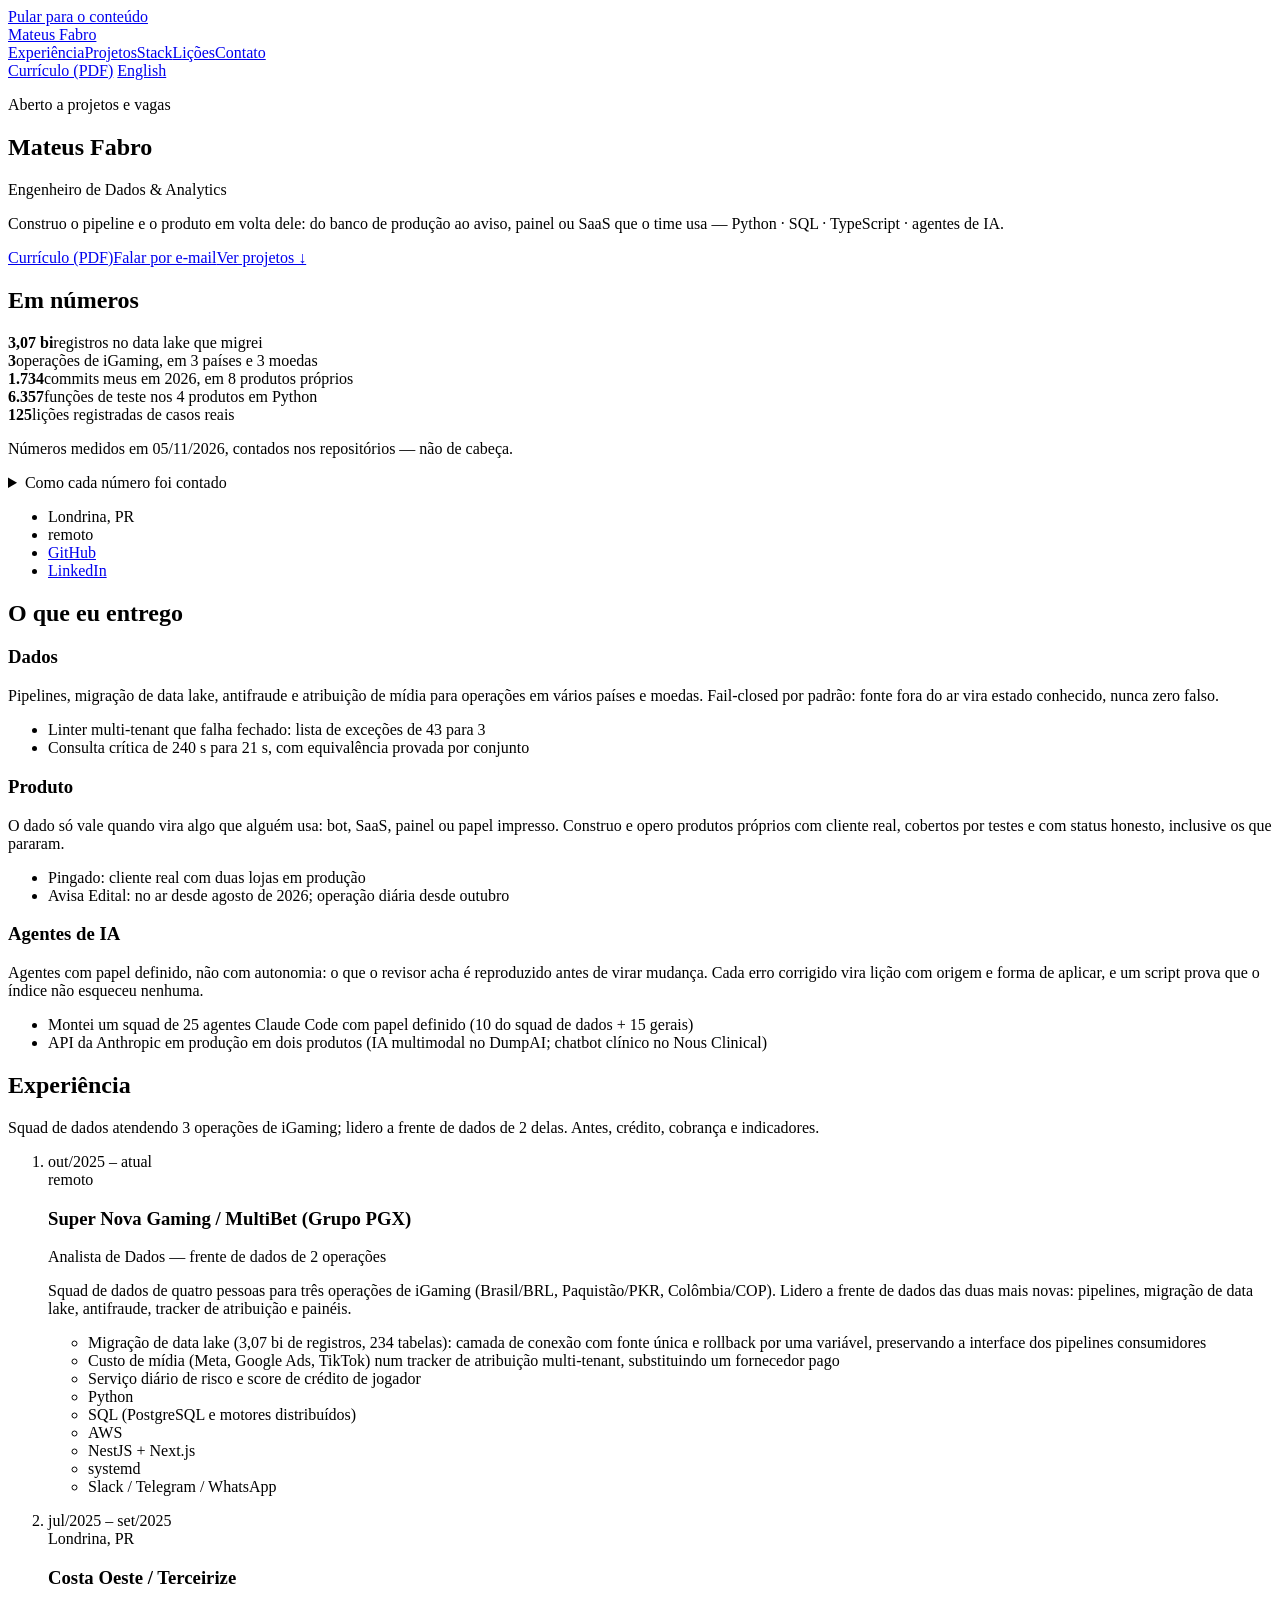
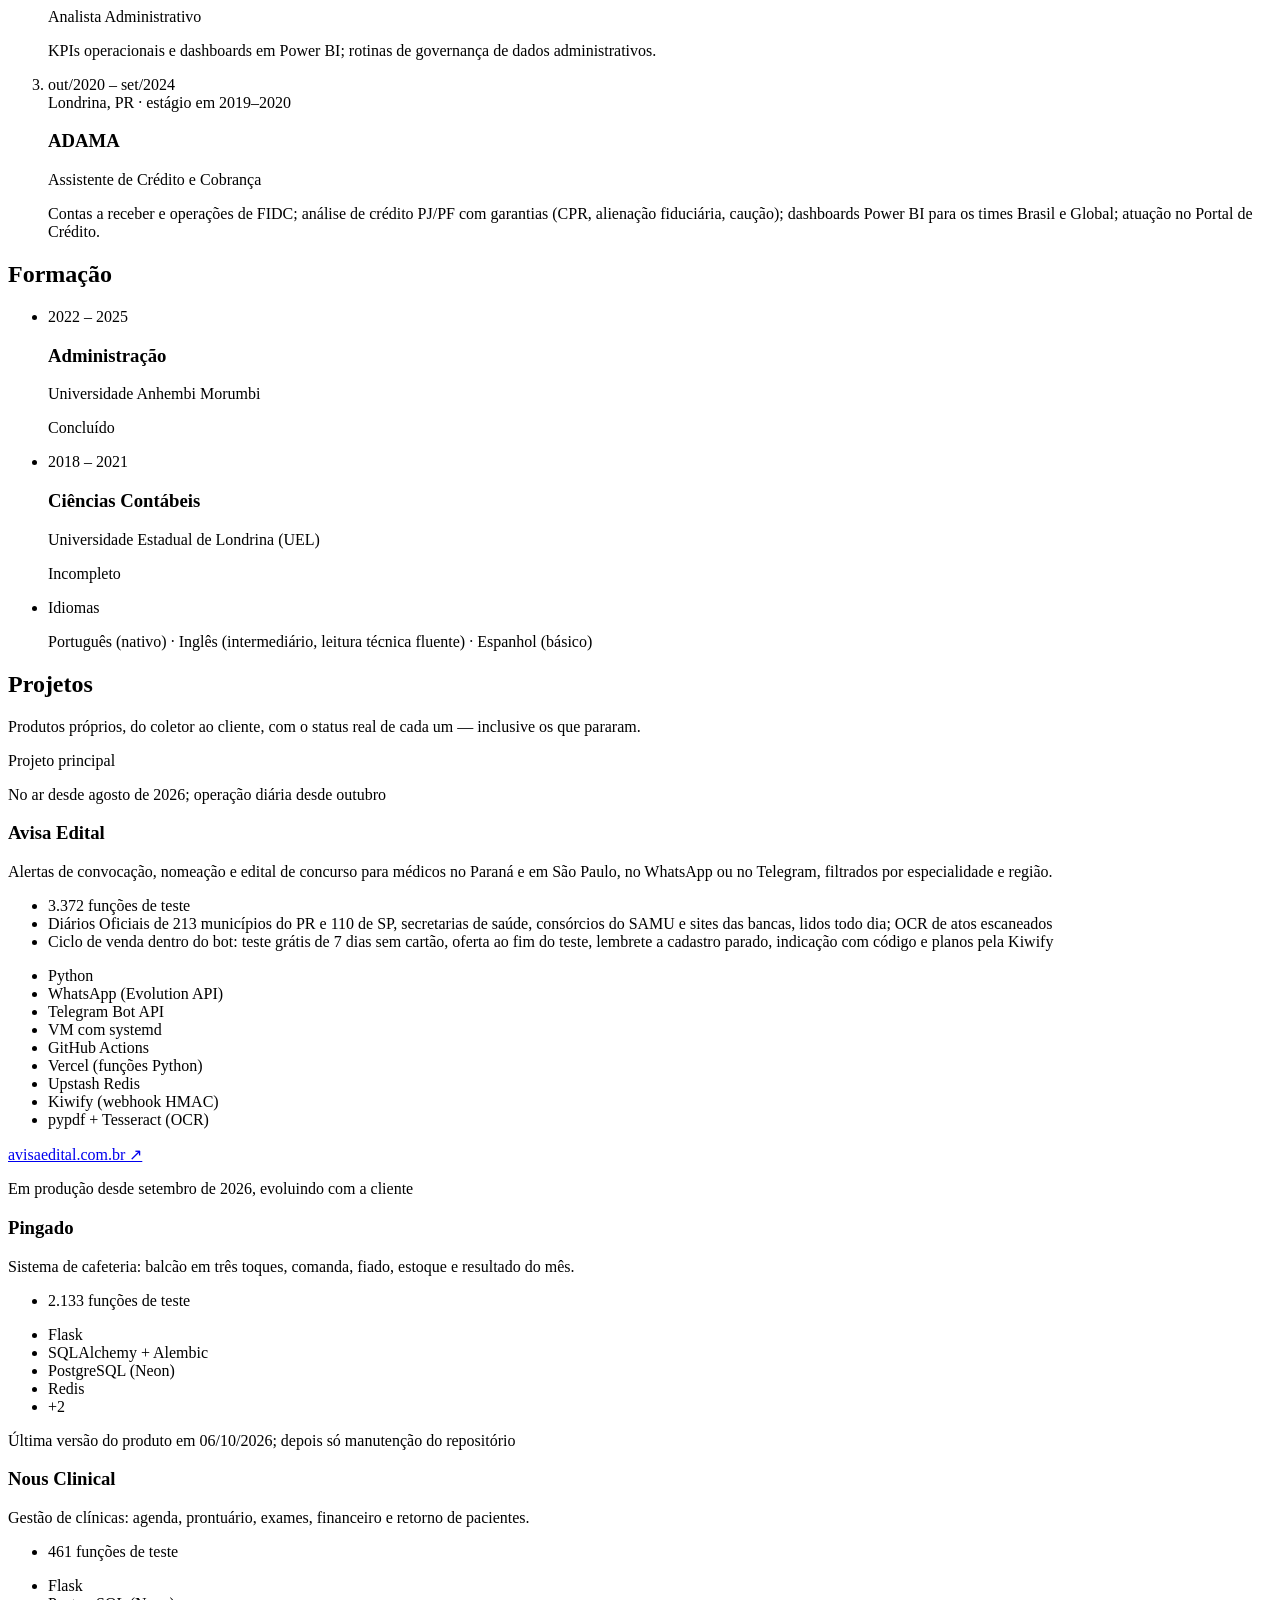
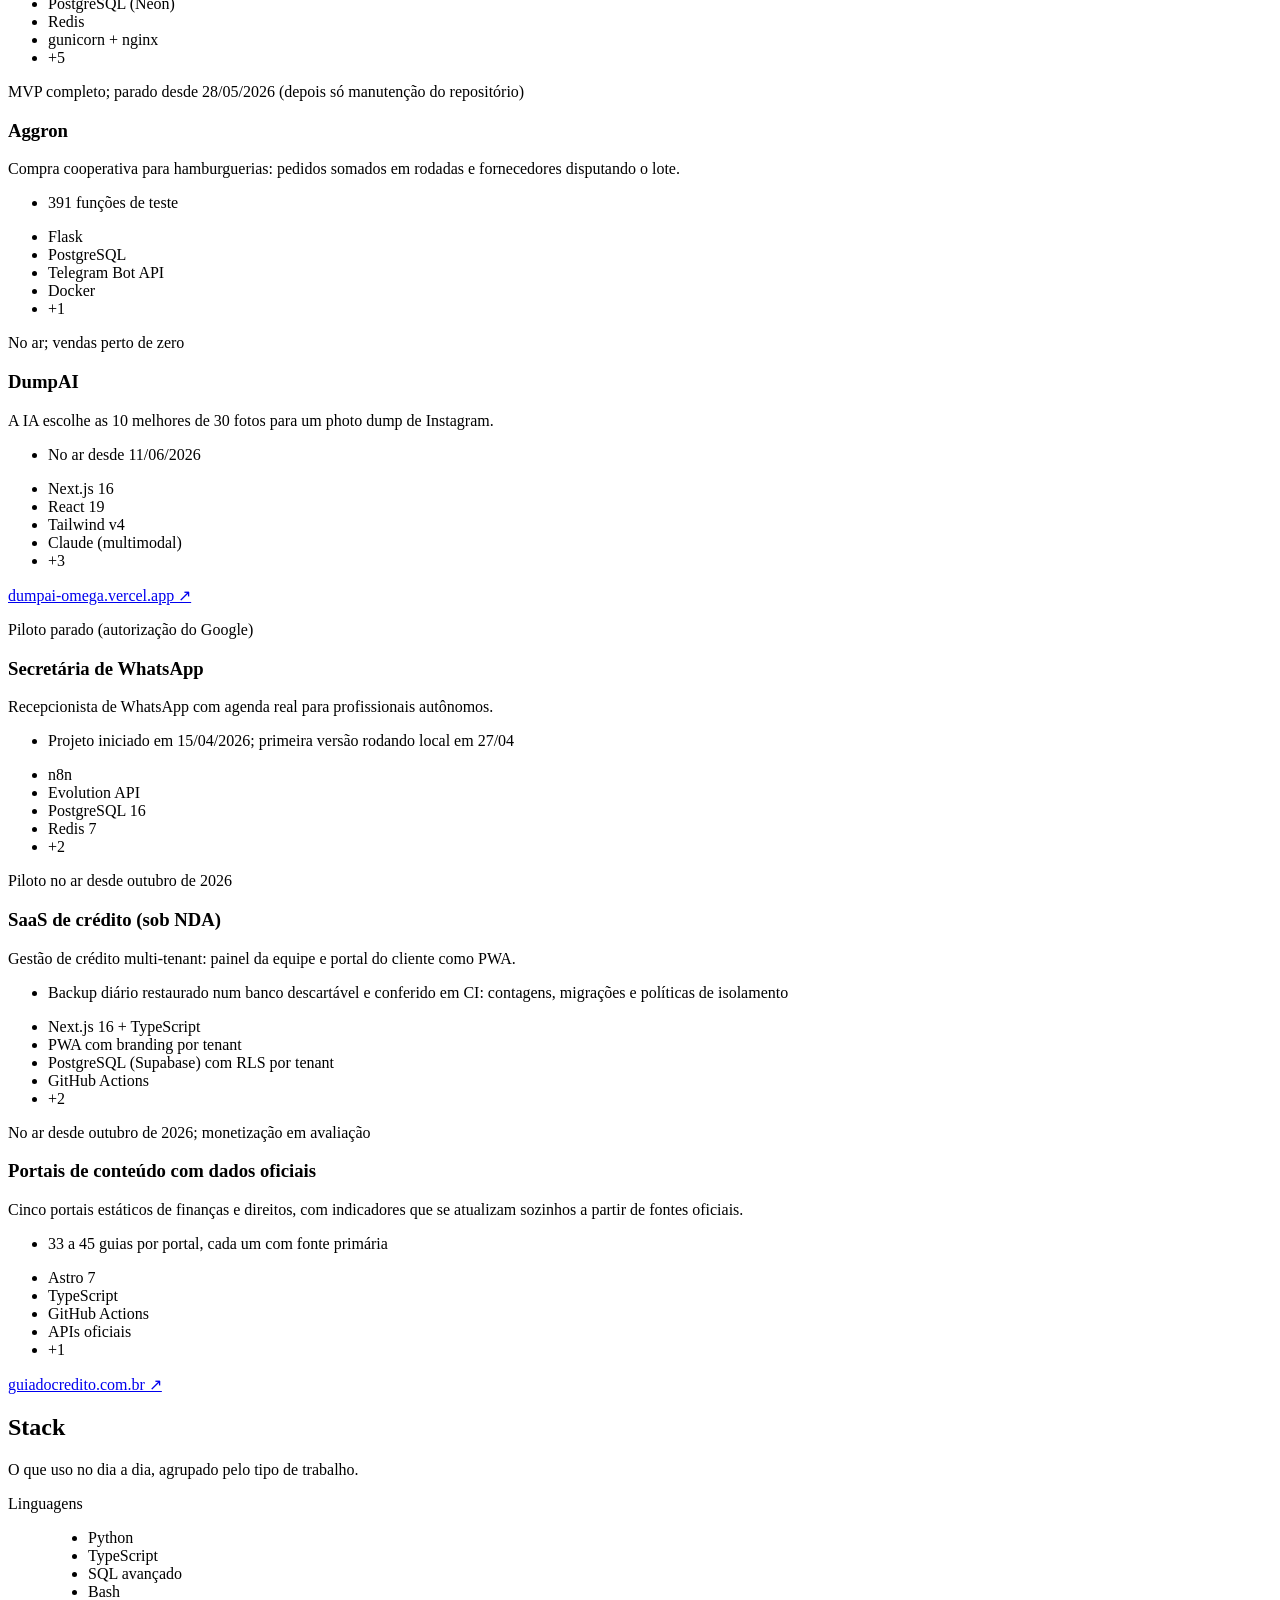
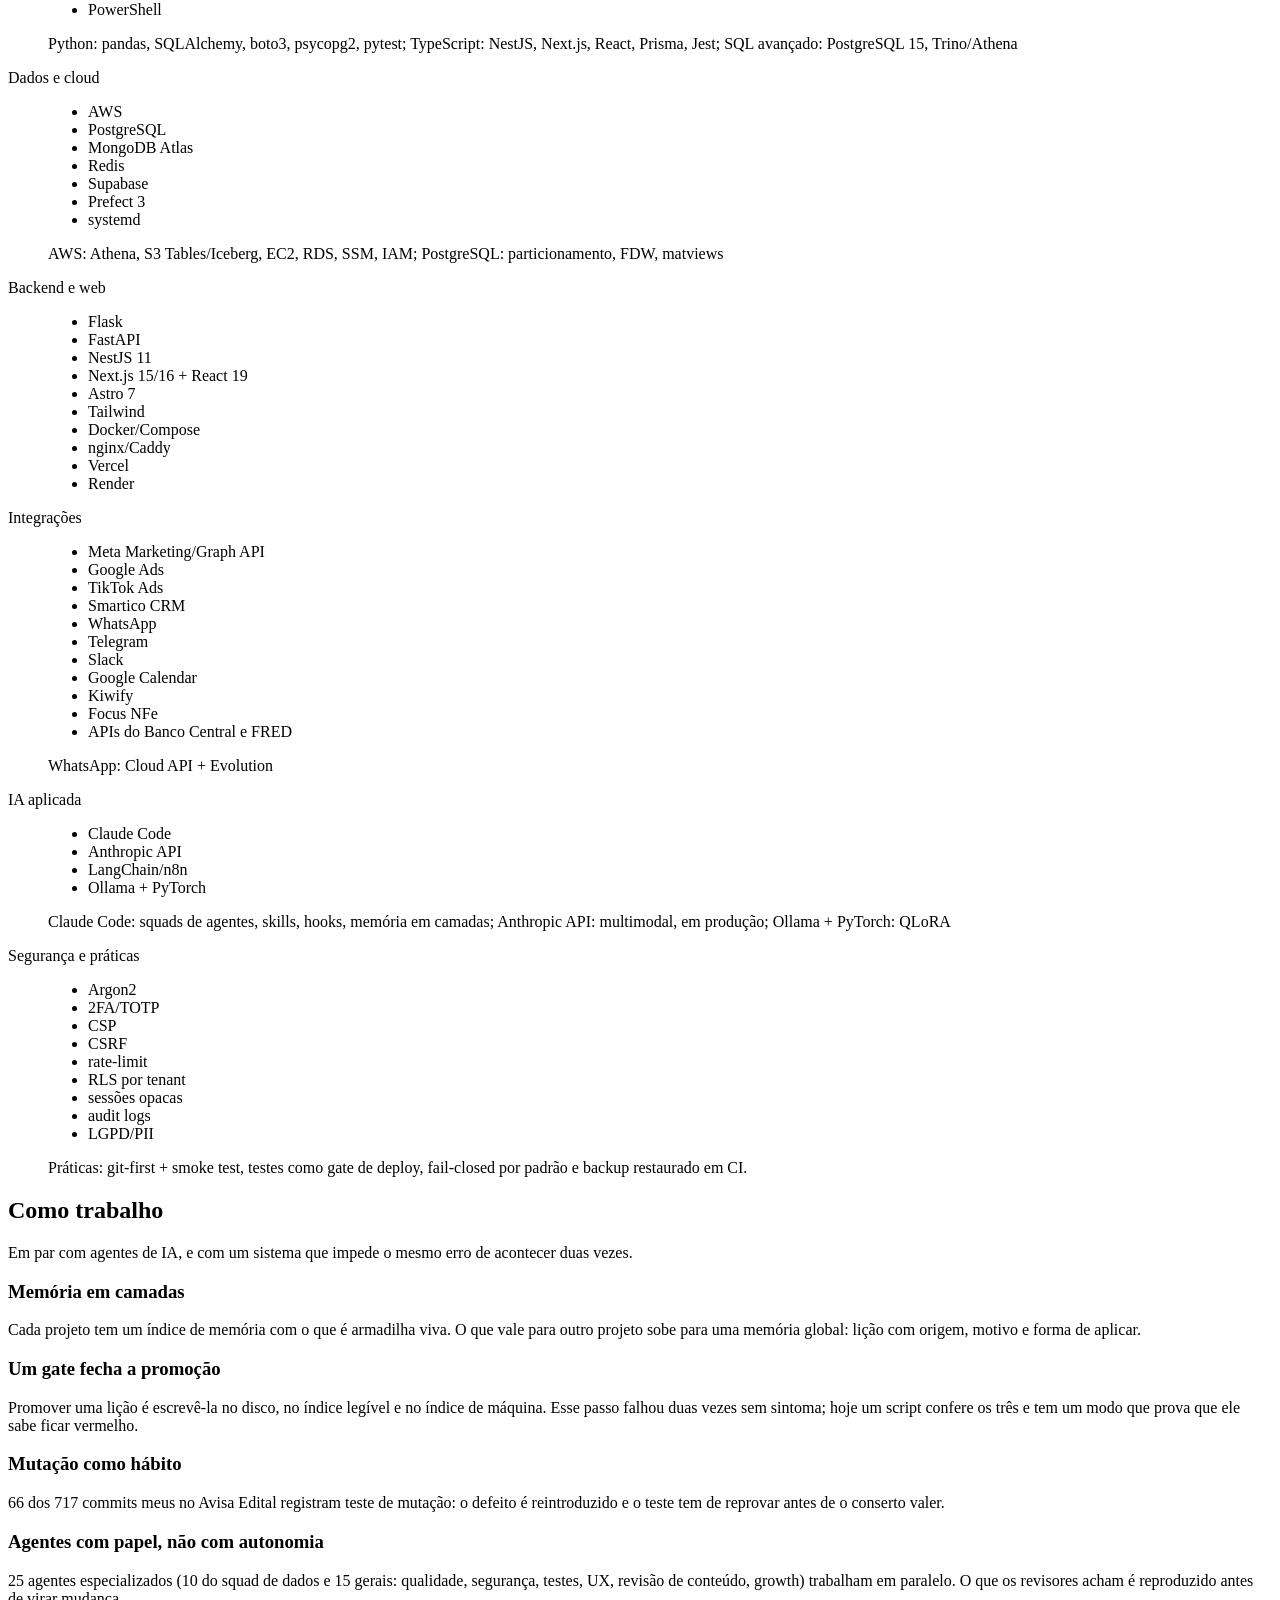
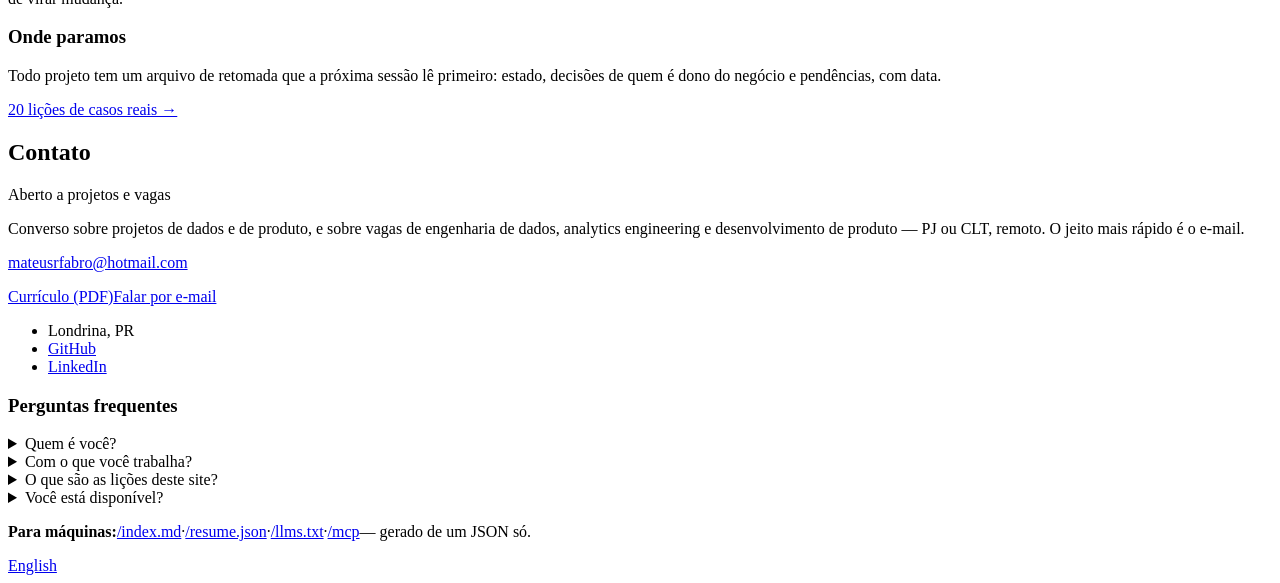
==== public/index.html @ d2986a24 "avisa edital: descricao com WhatsApp e Telegram, cobertura 213+110 diarios e ciclo de venda no bot (" ====
<!doctype html>
<html lang="pt-BR">
<head>
<meta charset="utf-8">
<meta name="viewport" content="width=device-width, initial-scale=1">
<title>Mateus Fabro — Engenheiro de Dados &amp; Analytics</title>
<meta name="description" content="Mateus Fabro, engenheiro de dados e analytics em Londrina (PR): pipelines, antifraude, atribuição de mídia e produtos próprios em Python, SQL e TypeScript.">
<link rel="canonical" href="https://mateusfabro.vercel.app/">
<link rel="alternate" hreflang="pt-BR" href="https://mateusfabro.vercel.app/">
<link rel="alternate" hreflang="en" href="https://mateusfabro.vercel.app/en/">
<link rel="alternate" hreflang="x-default" href="https://mateusfabro.vercel.app/">
<link rel="alternate" type="text/markdown" href="/index.md" title="Markdown">
<link rel="alternate" type="application/json" href="/resume.json" title="JSON Resume">
<meta property="og:type" content="profile">
<meta property="og:title" content="Mateus Fabro — Engenheiro de Dados &amp; Analytics">
<meta property="og:description" content="Mateus Fabro, engenheiro de dados e analytics em Londrina (PR): pipelines, antifraude, atribuição de mídia e produtos próprios em Python, SQL e TypeScript.">
<meta property="og:url" content="https://mateusfabro.vercel.app/">
<meta property="og:locale" content="pt_BR">
<meta property="profile:first_name" content="Mateus">
<meta property="profile:last_name" content="Fabro">
<meta name="twitter:card" content="summary_large_image">
<meta name="twitter:title" content="Mateus Fabro — Engenheiro de Dados &amp; Analytics">
<meta name="twitter:description" content="Mateus Fabro, engenheiro de dados e analytics em Londrina (PR): pipelines, antifraude, atribuição de mídia e produtos próprios em Python, SQL e TypeScript.">
<meta name="theme-color" content="#0E5A63">
<link rel="icon" href="/favicon.svg" type="image/svg+xml">
<meta property="og:image" content="https://mateusfabro.vercel.app/og.png">
<meta property="og:image:width" content="1200">
<meta property="og:image:height" content="630">
<meta property="og:image:alt" content="Mateus Fabro — Engenheiro de Dados &amp; Analytics">
<meta name="twitter:image" content="https://mateusfabro.vercel.app/og.png">
<link rel="stylesheet" href="/estilo.css">
<script type="application/ld+json">{"@context": "https://schema.org", "@graph": [{"@type": "Person", "@id": "https://mateusfabro.vercel.app/#pessoa", "name": "Mateus Fabro", "jobTitle": "Engenheiro de Dados \u0026 Analytics", "email": "mailto:mateusrfabro@hotmail.com", "url": "https://mateusfabro.vercel.app", "sameAs": ["https://github.com/mateusrfabro", "https://www.linkedin.com/in/mateusrfabro"], "address": {"@type": "PostalAddress", "addressLocality": "Londrina", "addressRegion": "PR", "addressCountry": "BR"}, "knowsAbout": ["Engenharia de dados", "Analytics engineering", "Python", "SQL", "PostgreSQL", "AWS", "TypeScript", "Antifraude", "Agentes de IA", "Next.js", "Flask"], "description": "Construo sistemas que leem fontes públicas e bancos de produção e transformam isso em aviso confiável. Quando erro, publico a retificação — e o erro vira uma regra escrita e, sempre que dá, um teste que a cobra."}, {"@type": "WebSite", "@id": "https://mateusfabro.vercel.app/#site", "url": "https://mateusfabro.vercel.app", "name": "Mateus Fabro — Engenheiro de Dados \u0026 Analytics", "inLanguage": "pt-BR", "author": {"@id": "https://mateusfabro.vercel.app/#pessoa"}}, {"@type": "ProfilePage", "@id": "https://mateusfabro.vercel.app/#pagina", "url": "https://mateusfabro.vercel.app/", "name": "Mateus Fabro — Engenheiro de Dados \u0026 Analytics", "dateModified": "2026-11-05", "mainEntity": {"@id": "https://mateusfabro.vercel.app/#pessoa"}, "isPartOf": {"@id": "https://mateusfabro.vercel.app/#site"}}, {"@type": "ItemList", "name": "Projetos", "itemListElement": [{"@type": "ListItem", "position": 1, "item": {"@type": "CreativeWork", "name": "Avisa Edital", "description": "Alertas de convocação, nomeação e edital de concurso para médicos no Paraná e em São Paulo, no WhatsApp ou no Telegram, filtrados por especialidade e região.", "url": "https://avisaedital.com.br"}}, {"@type": "ListItem", "position": 2, "item": {"@type": "CreativeWork", "name": "Pingado", "description": "Sistema de cafeteria: balcão em três toques, comanda, fiado, estoque e resultado do mês."}}, {"@type": "ListItem", "position": 3, "item": {"@type": "CreativeWork", "name": "Nous Clinical", "description": "Gestão de clínicas: agenda, prontuário, exames, financeiro e retorno de pacientes."}}, {"@type": "ListItem", "position": 4, "item": {"@type": "CreativeWork", "name": "Aggron", "description": "Compra cooperativa para hamburguerias: pedidos somados em rodadas e fornecedores disputando o lote."}}, {"@type": "ListItem", "position": 5, "item": {"@type": "CreativeWork", "name": "DumpAI", "description": "A IA escolhe as 10 melhores de 30 fotos para um photo dump de Instagram.", "url": "https://dumpai-omega.vercel.app"}}, {"@type": "ListItem", "position": 6, "item": {"@type": "CreativeWork", "name": "Secretária de WhatsApp", "description": "Recepcionista de WhatsApp com agenda real para profissionais autônomos."}}, {"@type": "ListItem", "position": 7, "item": {"@type": "CreativeWork", "name": "SaaS de crédito (sob NDA)", "description": "Gestão de crédito multi-tenant: painel da equipe e portal do cliente como PWA."}}, {"@type": "ListItem", "position": 8, "item": {"@type": "CreativeWork", "name": "Portais de conteúdo com dados oficiais", "description": "Cinco portais estáticos de finanças e direitos, com indicadores que se atualizam sozinhos a partir de fontes oficiais.", "url": "https://guiadocredito.com.br"}}, {"@type": "ListItem", "position": 9, "item": {"@type": "CreativeWork", "name": "Super Nova Gaming / MultiBet (Grupo PGX)", "description": "Pipelines, migração de data lake, antifraude, atribuição de mídia e painéis para três operações em três países."}}]}, {"@type": "FAQPage", "mainEntity": [{"@type": "Question", "name": "Quem é você?", "acceptedAnswer": {"@type": "Answer", "text": "Engenheiro de dados e analytics em Londrina (PR). Trabalho com dados de três operações de iGaming e construo produtos próprios: Avisa Edital, Pingado, Nous Clinical, Aggron, DumpAI, Secretária de WhatsApp, cinco portais de conteúdo e um SaaS de crédito sob NDA."}}, {"@type": "Question", "name": "Com o que você trabalha?", "acceptedAnswer": {"@type": "Answer", "text": "Trabalho com Python, SQL e TypeScript: pipelines, migração de data lake, antifraude, atribuição de mídia, bots do Telegram e SaaS em Flask e Next.js, com agentes de IA (Claude Code) como multiplicador."}}, {"@type": "Question", "name": "O que são as lições deste site?", "acceptedAnswer": {"@type": "Answer", "text": "Erros que cometi em casos reais, com data, no formato onde se lê / leia-se, e a regra que ficou de cada um."}}, {"@type": "Question", "name": "Você está disponível?", "acceptedAnswer": {"@type": "Answer", "text": "Sim, para projetos e vagas. O contato é pelo e-mail mateusrfabro@hotmail.com."}}]}]}</script>
</head>
<body>
<a class="pular" href="#conteudo">Pular para o conteúdo</a>
<header class="topo"><div class="wrap topo-in">
  <a class="marca" href="/">Mateus Fabro</a>
  <nav aria-label="Seções"><a href="#experiencia">Experiência</a><a href="#projetos">Projetos</a><a href="#stack">Stack</a><a href="/licoes/">Lições</a><a href="#contato">Contato</a></nav>
  <a class="btn btn-pri btn-topo" href="/curriculo/mateus-fabro-pt.pdf">Currículo (PDF)</a>
  <a class="idioma" href="/en/" hreflang="en" lang="en">English</a>
</div></header>
<main id="conteudo">
<section class="hero"><div class="wrap hero-grid">
  <div class="hero-texto">
    <p class="disp"><span class="dot vivo" aria-hidden="true"></span>Aberto a projetos e vagas</p>
    <h1>Mateus Fabro</h1>
    <p class="cargo">Engenheiro de Dados &amp; Analytics</p>
    <p class="frase">Construo o pipeline e o produto em volta dele: do banco de produção ao aviso, painel ou SaaS que o time usa — Python · SQL · TypeScript · agentes de IA.</p>
    <div class="ctas"><a class="btn btn-pri" href="/curriculo/mateus-fabro-pt.pdf">Currículo (PDF)</a><a class="btn btn-sec" href="mailto:mateusrfabro@hotmail.com?subject=Vaga%20-%20via%20site">Falar por e-mail</a><a class="btn-ter" href="#projetos">Ver projetos ↓</a></div>
  </div>
  <aside class="prova" id="numeros" aria-labelledby="h-numeros">
    <h2 id="h-numeros">Em números</h2>
    <div class="numeros"><div class="numero"><b>3,07 bi</b><span>registros no data lake que migrei</span></div><div class="numero"><b>3</b><span>operações de iGaming, em 3 países e 3 moedas</span></div><div class="numero"><b>1.734</b><span>commits meus em 2026, em 8 produtos próprios</span></div><div class="numero"><b>6.357</b><span>funções de teste nos 4 produtos em Python</span></div><div class="numero"><b>125</b><span>lições registradas de casos reais</span></div></div>
    <p class="medido">Números medidos em 05/11/2026, contados nos repositórios — não de cabeça.</p>
    <details class="fontes"><summary>Como cada número foi contado</summary><ul><li><b>3,07 bi</b>: inventário do catálogo Iceberg de 23/07/2026: 234 tabelas</li><li><b>3</b>: Super Nova Gaming, desde out/2025</li><li><b>1.734</b>: git log dos repositórios dos produtos, só commits de minha autoria, sem os automáticos de bot</li><li><b>6.357</b>: contagem de def test_ em tests/ dos produtos com suíte pytest</li><li><b>125</b>: memória global, global_index.json (107 universais + 18 de dados)</li></ul></details>
  </aside>
  <ul class="meta hero-meta"><li>Londrina, PR</li><li>remoto</li><li><a href="https://github.com/mateusrfabro" rel="me noopener">GitHub</a></li><li><a href="https://www.linkedin.com/in/mateusrfabro" rel="me noopener">LinkedIn</a></li></ul>
</div></section>

<section class="secao" id="entrega"><div class="wrap">
  <header class="secao-cab"><h2>O que eu entrego</h2></header>
  <div class="pilares"><article class="pilar"><h3>Dados</h3><p>Pipelines, migração de data lake, antifraude e atribuição de mídia para operações em vários países e moedas. Fail-closed por padrão: fonte fora do ar vira estado conhecido, nunca zero falso.</p><ul class="marcas"><li>Linter multi-tenant que falha fechado: lista de exceções de 43 para 3</li><li>Consulta crítica de 240 s para 21 s, com equivalência provada por conjunto</li></ul></article><article class="pilar"><h3>Produto</h3><p>O dado só vale quando vira algo que alguém usa: bot, SaaS, painel ou papel impresso. Construo e opero produtos próprios com cliente real, cobertos por testes e com status honesto, inclusive os que pararam.</p><ul class="marcas"><li>Pingado: cliente real com duas lojas em produção</li><li>Avisa Edital: no ar desde agosto de 2026; operação diária desde outubro</li></ul></article><article class="pilar"><h3>Agentes de IA</h3><p>Agentes com papel definido, não com autonomia: o que o revisor acha é reproduzido antes de virar mudança. Cada erro corrigido vira lição com origem e forma de aplicar, e um script prova que o índice não esqueceu nenhuma.</p><ul class="marcas"><li>Montei um squad de 25 agentes Claude Code com papel definido (10 do squad de dados + 15 gerais)</li><li>API da Anthropic em produção em dois produtos (IA multimodal no DumpAI; chatbot clínico no Nous Clinical)</li></ul></article></div>
</div></section>

<section class="secao" id="experiencia"><div class="wrap">
  <header class="secao-cab"><h2>Experiência</h2><p class="lead">Squad de dados atendendo 3 operações de iGaming; lidero a frente de dados de 2 delas. Antes, crédito, cobrança e indicadores.</p></header>
  <ol class="linhas"><li class="linha-item">
  <p class="quando">out/2025 – atual<br>remoto</p>
  <div><h3>Super Nova Gaming / MultiBet (Grupo PGX)</h3><p class="funcao">Analista de Dados — frente de dados de 2 operações</p><p class="resumo">Squad de dados de quatro pessoas para três operações de iGaming (Brasil/BRL, Paquistão/PKR, Colômbia/COP). Lidero a frente de dados das duas mais novas: pipelines, migração de data lake, antifraude, tracker de atribuição e painéis.</p><ul class="marcas"><li>Migração de data lake (3,07 bi de registros, 234 tabelas): camada de conexão com fonte única e rollback por uma variável, preservando a interface dos pipelines consumidores</li><li>Custo de mídia (Meta, Google Ads, TikTok) num tracker de atribuição multi-tenant, substituindo um fornecedor pago</li><li>Serviço diário de risco e score de crédito de jogador</li></ul><ul class="chips" aria-label="Tecnologias"><li>Python</li><li>SQL (PostgreSQL e motores distribuídos)</li><li>AWS</li><li>NestJS + Next.js</li><li>systemd</li><li>Slack / Telegram / WhatsApp</li></ul></div>
</li><li class="linha-item">
  <p class="quando">jul/2025 – set/2025<br>Londrina, PR</p>
  <div><h3>Costa Oeste / Terceirize</h3><p class="funcao">Analista Administrativo</p><p class="resumo">KPIs operacionais e dashboards em Power BI; rotinas de governança de dados administrativos.</p></div>
</li><li class="linha-item">
  <p class="quando">out/2020 – set/2024<br>Londrina, PR · estágio em 2019–2020</p>
  <div><h3>ADAMA</h3><p class="funcao">Assistente de Crédito e Cobrança</p><p class="resumo">Contas a receber e operações de FIDC; análise de crédito PJ/PF com garantias (CPR, alienação fiduciária, caução); dashboards Power BI para os times Brasil e Global; atuação no Portal de Crédito.</p></div>
</li></ol>
</div></section>

<section class="secao" id="formacao"><div class="wrap">
  <header class="secao-cab"><h2>Formação</h2></header>
  <ul class="linhas"><li class="linha-item">
  <p class="quando">2022 – 2025</p>
  <div><h3>Administração</h3><p class="funcao">Universidade Anhembi Morumbi</p><p class="resumo">Concluído</p></div>
</li><li class="linha-item">
  <p class="quando">2018 – 2021</p>
  <div><h3>Ciências Contábeis</h3><p class="funcao">Universidade Estadual de Londrina (UEL)</p><p class="resumo">Incompleto</p></div>
</li><li class="linha-item"><p class="quando">Idiomas</p><div><p class="idiomas">Português (nativo) · Inglês (intermediário, leitura técnica fluente) · Espanhol (básico)</p></div></li></ul>
</div></section>

<section class="secao" id="projetos"><div class="wrap">
  <header class="secao-cab"><h2>Projetos</h2><p class="lead">Produtos próprios, do coletor ao cliente, com o status real de cada um — inclusive os que pararam.</p></header>
  <div class="cards">
<article class="card destaque" id="avisa-edital">
  <p class="rotulo-card">Projeto principal</p>
  <p class="status"><span class="dot vivo" aria-hidden="true"></span>No ar desde agosto de 2026; operação diária desde outubro</p>
  <h3>Avisa Edital</h3>
  <p class="linha">Alertas de convocação, nomeação e edital de concurso para médicos no Paraná e em São Paulo, no WhatsApp ou no Telegram, filtrados por especialidade e região.</p>
  <ul class="marcas"><li>3.372 funções de teste</li><li>Diários Oficiais de 213 municípios do PR e 110 de SP, secretarias de saúde, consórcios do SAMU e sites das bancas, lidos todo dia; OCR de atos escaneados</li><li>Ciclo de venda dentro do bot: teste grátis de 7 dias sem cartão, oferta ao fim do teste, lembrete a cadastro parado, indicação com código e planos pela Kiwify</li></ul>
  <ul class="chips" aria-label="Tecnologias"><li>Python</li><li>WhatsApp (Evolution API)</li><li>Telegram Bot API</li><li>VM com systemd</li><li>GitHub Actions</li><li>Vercel (funções Python)</li><li>Upstash Redis</li><li>Kiwify (webhook HMAC)</li><li>pypdf + Tesseract (OCR)</li></ul>
  <p class="ir"><a href="https://avisaedital.com.br" rel="noopener">avisaedital.com.br ↗</a></p>
</article>
<article class="card" id="pingado">
  
  <p class="status"><span class="dot vivo" aria-hidden="true"></span>Em produção desde setembro de 2026, evoluindo com a cliente</p>
  <h3>Pingado</h3>
  <p class="linha">Sistema de cafeteria: balcão em três toques, comanda, fiado, estoque e resultado do mês.</p>
  <ul class="marcas"><li>2.133 funções de teste</li></ul>
  <ul class="chips" aria-label="Tecnologias"><li>Flask</li><li>SQLAlchemy + Alembic</li><li>PostgreSQL (Neon)</li><li>Redis</li><li class="mais" title="Docker, Render">+2</li></ul>
  
</article>
<article class="card" id="nous-clinical">
  
  <p class="status"><span class="dot" aria-hidden="true"></span>Última versão do produto em 06/10/2026; depois só manutenção do repositório</p>
  <h3>Nous Clinical</h3>
  <p class="linha">Gestão de clínicas: agenda, prontuário, exames, financeiro e retorno de pacientes.</p>
  <ul class="marcas"><li>461 funções de teste</li></ul>
  <ul class="chips" aria-label="Tecnologias"><li>Flask</li><li>PostgreSQL (Neon)</li><li>Redis</li><li>gunicorn + nginx</li><li class="mais" title="Docker, 2FA/TOTP, NFS-e, Anthropic API (chatbot), backup cifrado (age → R2)">+5</li></ul>
  
</article>
<article class="card" id="aggron">
  
  <p class="status"><span class="dot" aria-hidden="true"></span>MVP completo; parado desde 28/05/2026 (depois só manutenção do repositório)</p>
  <h3>Aggron</h3>
  <p class="linha">Compra cooperativa para hamburguerias: pedidos somados em rodadas e fornecedores disputando o lote.</p>
  <ul class="marcas"><li>391 funções de teste</li></ul>
  <ul class="chips" aria-label="Tecnologias"><li>Flask</li><li>PostgreSQL</li><li>Telegram Bot API</li><li>Docker</li><li class="mais" title="PDF de contrato">+1</li></ul>
  
</article>
<article class="card" id="dumpai">
  
  <p class="status"><span class="dot vivo" aria-hidden="true"></span>No ar; vendas perto de zero</p>
  <h3>DumpAI</h3>
  <p class="linha">A IA escolhe as 10 melhores de 30 fotos para um photo dump de Instagram.</p>
  <ul class="marcas"><li>No ar desde 11/06/2026</li></ul>
  <ul class="chips" aria-label="Tecnologias"><li>Next.js 16</li><li>React 19</li><li>Tailwind v4</li><li>Claude (multimodal)</li><li class="mais" title="Kiwify, Upstash (rate limit), Vercel">+3</li></ul>
  <p class="ir"><a href="https://dumpai-omega.vercel.app" rel="noopener">dumpai-omega.vercel.app ↗</a></p>
</article>
<article class="card" id="atendimento-whatsapp">
  
  <p class="status"><span class="dot" aria-hidden="true"></span>Piloto parado (autorização do Google)</p>
  <h3>Secretária de WhatsApp</h3>
  <p class="linha">Recepcionista de WhatsApp com agenda real para profissionais autônomos.</p>
  <ul class="marcas"><li>Projeto iniciado em 15/04/2026; primeira versão rodando local em 27/04</li></ul>
  <ul class="chips" aria-label="Tecnologias"><li>n8n</li><li>Evolution API</li><li>PostgreSQL 16</li><li>Redis 7</li><li class="mais" title="LangChain, Google Calendar">+2</li></ul>
  
</article>
<article class="card" id="credito-nda">
  
  <p class="status"><span class="dot vivo" aria-hidden="true"></span>Piloto no ar desde outubro de 2026</p>
  <h3>SaaS de crédito (sob NDA)</h3>
  <p class="linha">Gestão de crédito multi-tenant: painel da equipe e portal do cliente como PWA.</p>
  <ul class="marcas"><li>Backup diário restaurado num banco descartável e conferido em CI: contagens, migrações e políticas de isolamento</li></ul>
  <ul class="chips" aria-label="Tecnologias"><li>Next.js 16 + TypeScript</li><li>PWA com branding por tenant</li><li>PostgreSQL (Supabase) com RLS por tenant</li><li>GitHub Actions</li><li class="mais" title="Docker (e2e em contêiner), Vercel">+2</li></ul>
  
</article>
<article class="card" id="portais-conteudo">
  
  <p class="status"><span class="dot vivo" aria-hidden="true"></span>No ar desde outubro de 2026; monetização em avaliação</p>
  <h3>Portais de conteúdo com dados oficiais</h3>
  <p class="linha">Cinco portais estáticos de finanças e direitos, com indicadores que se atualizam sozinhos a partir de fontes oficiais.</p>
  <ul class="marcas"><li>33 a 45 guias por portal, cada um com fonte primária</li></ul>
  <ul class="chips" aria-label="Tecnologias"><li>Astro 7</li><li>TypeScript</li><li>GitHub Actions</li><li>APIs oficiais</li><li class="mais" title="Vercel">+1</li></ul>
  <p class="ir"><a href="https://guiadocredito.com.br" rel="noopener">guiadocredito.com.br ↗</a></p>
</article></div>
</div></section>

<section class="secao" id="stack"><div class="wrap">
  <header class="secao-cab"><h2>Stack</h2><p class="lead">O que uso no dia a dia, agrupado pelo tipo de trabalho.</p></header>
  <dl class="stack"><div><dt>Linguagens</dt><dd><ul class="chips" aria-label="Linguagens"><li>Python</li><li>TypeScript</li><li>SQL avançado</li><li>Bash</li><li>PowerShell</li></ul><p class="chips-nota">Python: pandas, SQLAlchemy, boto3, psycopg2, pytest; TypeScript: NestJS, Next.js, React, Prisma, Jest; SQL avançado: PostgreSQL 15, Trino/Athena</p></dd></div><div><dt>Dados e cloud</dt><dd><ul class="chips" aria-label="Dados e cloud"><li>AWS</li><li>PostgreSQL</li><li>MongoDB Atlas</li><li>Redis</li><li>Supabase</li><li>Prefect 3</li><li>systemd</li></ul><p class="chips-nota">AWS: Athena, S3 Tables/Iceberg, EC2, RDS, SSM, IAM; PostgreSQL: particionamento, FDW, matviews</p></dd></div><div><dt>Backend e web</dt><dd><ul class="chips" aria-label="Backend e web"><li>Flask</li><li>FastAPI</li><li>NestJS 11</li><li>Next.js 15/16 + React 19</li><li>Astro 7</li><li>Tailwind</li><li>Docker/Compose</li><li>nginx/Caddy</li><li>Vercel</li><li>Render</li></ul></dd></div><div><dt>Integrações</dt><dd><ul class="chips" aria-label="Integrações"><li>Meta Marketing/Graph API</li><li>Google Ads</li><li>TikTok Ads</li><li>Smartico CRM</li><li>WhatsApp</li><li>Telegram</li><li>Slack</li><li>Google Calendar</li><li>Kiwify</li><li>Focus NFe</li><li>APIs do Banco Central e FRED</li></ul><p class="chips-nota">WhatsApp: Cloud API + Evolution</p></dd></div><div><dt>IA aplicada</dt><dd><ul class="chips" aria-label="IA aplicada"><li>Claude Code</li><li>Anthropic API</li><li>LangChain/n8n</li><li>Ollama + PyTorch</li></ul><p class="chips-nota">Claude Code: squads de agentes, skills, hooks, memória em camadas; Anthropic API: multimodal, em produção; Ollama + PyTorch: QLoRA</p></dd></div><div><dt>Segurança e práticas</dt><dd><ul class="chips" aria-label="Segurança e práticas"><li>Argon2</li><li>2FA/TOTP</li><li>CSP</li><li>CSRF</li><li>rate-limit</li><li>RLS por tenant</li><li>sessões opacas</li><li>audit logs</li><li>LGPD/PII</li></ul><p class="chips-nota">Práticas: git-first + smoke test, testes como gate de deploy, fail-closed por padrão e backup restaurado em CI.</p></dd></div></dl>
</div></section>

<section class="secao" id="metodo"><div class="wrap">
  <header class="secao-cab"><h2>Como trabalho</h2><p class="lead">Em par com agentes de IA, e com um sistema que impede o mesmo erro de acontecer duas vezes.</p></header>
  <div class="metodo"><div><h3>Memória em camadas</h3><p>Cada projeto tem um índice de memória com o que é armadilha viva. O que vale para outro projeto sobe para uma memória global: lição com origem, motivo e forma de aplicar.</p></div><div><h3>Um gate fecha a promoção</h3><p>Promover uma lição é escrevê-la no disco, no índice legível e no índice de máquina. Esse passo falhou duas vezes sem sintoma; hoje um script confere os três e tem um modo que prova que ele sabe ficar vermelho.</p></div><div><h3>Mutação como hábito</h3><p>66 dos 717 commits meus no Avisa Edital registram teste de mutação: o defeito é reintroduzido e o teste tem de reprovar antes de o conserto valer.</p></div><div><h3>Agentes com papel, não com autonomia</h3><p>25 agentes especializados (10 do squad de dados e 15 gerais: qualidade, segurança, testes, UX, revisão de conteúdo, growth) trabalham em paralelo. O que os revisores acham é reproduzido antes de virar mudança.</p></div><div><h3>Onde paramos</h3><p>Todo projeto tem um arquivo de retomada que a próxima sessão lê primeiro: estado, decisões de quem é dono do negócio e pendências, com data.</p></div></div>
  <p class="para-licoes"><a class="btn btn-sec" href="/licoes/">20 lições de casos reais →</a></p>
</div></section>

<section class="secao contato" id="contato"><div class="wrap contato-grid">
  <div>
    <header class="secao-cab"><h2>Contato</h2></header>
    <p class="disp"><span class="dot vivo" aria-hidden="true"></span>Aberto a projetos e vagas</p>
    <p class="texto">Converso sobre projetos de dados e de produto, e sobre vagas de engenharia de dados, analytics engineering e desenvolvimento de produto — PJ ou CLT, remoto. O jeito mais rápido é o e-mail.</p>
    <p><a class="email-grande" href="mailto:mateusrfabro@hotmail.com?subject=Vaga%20-%20via%20site">mateusrfabro@hotmail.com</a></p>
    <div class="ctas"><a class="btn btn-pri" href="/curriculo/mateus-fabro-pt.pdf">Currículo (PDF)</a><a class="btn btn-sec" href="mailto:mateusrfabro@hotmail.com?subject=Vaga%20-%20via%20site">Falar por e-mail</a></div>
    <ul class="meta"><li>Londrina, PR</li><li><a href="https://github.com/mateusrfabro" rel="me noopener">GitHub</a></li><li><a href="https://www.linkedin.com/in/mateusrfabro" rel="me noopener">LinkedIn</a></li></ul>
  </div>
  <div class="faq"><h3>Perguntas frequentes</h3><details><summary>Quem é você?</summary><p>Engenheiro de dados e analytics em Londrina (PR). Trabalho com dados de três operações de iGaming e construo produtos próprios: Avisa Edital, Pingado, Nous Clinical, Aggron, DumpAI, Secretária de WhatsApp, cinco portais de conteúdo e um SaaS de crédito sob NDA.</p></details><details><summary>Com o que você trabalha?</summary><p>Trabalho com Python, SQL e TypeScript: pipelines, migração de data lake, antifraude, atribuição de mídia, bots do Telegram e SaaS em Flask e Next.js, com agentes de IA (Claude Code) como multiplicador.</p></details><details><summary>O que são as lições deste site?</summary><p>Erros que cometi em casos reais, com data, no formato onde se lê / leia-se, e a regra que ficou de cada um.</p></details><details><summary>Você está disponível?</summary><p>Sim, para projetos e vagas. O contato é pelo e-mail mateusrfabro@hotmail.com.</p></details></div>
</div></section>
</main>

<footer class="rodape"><div class="wrap rodape-in">
  <p class="maq"><b>Para máquinas:</b><a href="/index.md">/index.md</a><span aria-hidden="true">·</span><a href="/resume.json">/resume.json</a><span aria-hidden="true">·</span><a href="/llms.txt">/llms.txt</a><span aria-hidden="true">·</span><a href="/mcp">/mcp</a><span class="gerado">— gerado de um JSON só.</span></p>
  <a class="idioma" href="/en/" hreflang="en" lang="en">English</a>
</div></footer>
<script type="application/json" id="dados">{"perfil": {"nome": "Mateus Fabro", "cargo": "Engenheiro de Dados \u0026 Analytics", "subtitulo": "Construo o pipeline e o produto em volta dele — Python · SQL · TypeScript · agentes de IA", "cidade": "Londrina", "estado": "PR", "pais": "Brasil", "email": "mateusrfabro@hotmail.com", "github": "https://github.com/mateusrfabro", "linkedin": "https://www.linkedin.com/in/mateusrfabro", "tese": "Construo sistemas que leem fontes públicas e bancos de produção e transformam isso em aviso confiável. Quando erro, publico a retificação — e o erro vira uma regra escrita e, sempre que dá, um teste que a cobra.", "frase_hero": "Construo o pipeline e o produto em volta dele: do banco de produção ao aviso, painel ou SaaS que o time usa — Python · SQL · TypeScript · agentes de IA.", "resumo": ["Trabalho com dados em iGaming desde outubro de 2025 — três operações, três países e três moedas. Lidero a frente de dados de duas delas — pipelines, a camada de consumo de uma migração de data lake, antifraude, atribuição de mídia e painéis.", "Fora do expediente, construí produtos próprios e opero os que estão no ar: um radar de concursos e convocações para médicos (PR e SP), um sistema de cafeteria com cliente real em produção, um SaaS de clínicas, uma plataforma de compra cooperativa, um app de fotos com IA, cinco portais de conteúdo com dados oficiais e um SaaS de crédito sob NDA.", "Trabalho em par com agentes de IA (Claude Code) e com um sistema de memória próprio: cada erro corrigido que vale para outro projeto vira uma lição com origem, motivo e forma de aplicar — e um script prova que o índice não esqueceu nenhuma."], "formacao": [{"curso": "Administração", "instituicao": "Universidade Anhembi Morumbi", "inicio": "2022", "fim": "2025", "status": "concluído"}, {"curso": "Ciências Contábeis", "instituicao": "Universidade Estadual de Londrina (UEL)", "inicio": "2018", "fim": "2021", "status": "incompleto"}], "idiomas": ["Português (nativo)", "Inglês (intermediário, leitura técnica fluente)", "Espanhol (básico)"]}, "numeros": [{"valor": "125", "rotulo": "lições registradas de casos reais", "fonte": "memória global, global_index.json (107 universais + 18 de dados)"}, {"valor": "1.734", "rotulo": "commits meus em 2026, em 8 produtos próprios", "fonte": "git log dos repositórios dos produtos, só commits de minha autoria, sem os automáticos de bot"}, {"valor": "6.357", "rotulo": "funções de teste nos 4 produtos em Python", "fonte": "contagem de def test_ em tests/ dos produtos com suíte pytest"}, {"valor": "3", "rotulo": "operações de iGaming, em 3 países e 3 moedas", "fonte": "Super Nova Gaming, desde out/2025"}, {"valor": "3,07 bi", "rotulo": "registros no data lake que migrei", "fonte": "inventário do catálogo Iceberg de 23/07/2026: 234 tabelas"}], "projetos": [{"slug": "avisa-edital", "nome": "Avisa Edital", "tipo": "produto", "linha": "Alertas de convocação, nomeação e edital de concurso para médicos no Paraná e em São Paulo, no WhatsApp ou no Telegram, filtrados por especialidade e região.", "para_quem": "Médicos que prestaram concurso ou PSS e não podem perder o prazo de uma convocação — em geral de 3 a 5 dias úteis.", "papel": "Sócio e desenvolvedor: construí sozinho coletores, bot, site, pagamento e monitoramento. O outro sócio, médico, cuida da venda.", "stack": ["Python", "WhatsApp (Evolution API)", "Telegram Bot API", "VM com systemd", "GitHub Actions", "Vercel (funções Python)", "Upstash Redis", "Kiwify (webhook HMAC)", "pypdf + Tesseract (OCR)"], "fatos": ["717 commits meus entre 12/08 e 05/11/2026, fora 85 automáticos do bot", "3.372 funções de teste", "Diários Oficiais de 213 municípios do PR e 110 de SP, secretarias de saúde, consórcios do SAMU e sites das bancas, lidos todo dia; OCR de atos escaneados", "Ciclo de venda dentro do bot: teste grátis de 7 dias sem cartão, oferta ao fim do teste, lembrete a cadastro parado, indicação com código e planos pela Kiwify", "Entrega todo dia por WhatsApp e Telegram, com fila humanizada, trava anti-banimento e sentinela que avisa o operador"], "status": "No ar desde agosto de 2026; operação diária desde outubro", "url": "https://avisaedital.com.br", "historia": "Coletar não é publicar. Quando a cobertura cresce, o histórico entra no acervo como se fosse novidade; o alerta passa a notificar pela data do fato, marca os antigos em silêncio e só avisa o que saiu depois — senão o assinante receberia \"13 convocações novas\", das quais 10 eram de semanas antes."}, {"slug": "pingado", "nome": "Pingado", "tipo": "produto", "linha": "Sistema de cafeteria: balcão em três toques, comanda, fiado, estoque e resultado do mês.", "para_quem": "Cafeterias pequenas. A primeira cliente está em produção desde setembro de 2026.", "papel": "Desenvolvedor e dono do produto: reuniões com a cliente e cada versão entregue em até um dia após a reunião, da v0.2 em diante.", "stack": ["Flask", "SQLAlchemy + Alembic", "PostgreSQL (Neon)", "Redis", "Docker", "Render"], "fatos": ["486 commits meus entre 06/07 e 05/11/2026", "2.133 funções de teste", "cliente real com duas lojas em produção"], "status": "Em produção desde setembro de 2026, evoluindo com a cliente", "url": "", "historia": "Balcão não é escritório: login por PIN em vez de senha, venda em poucos toques e botões do tamanho de um dedo. O extrato impresso do fiado também é produto — foi imprimindo o papel de verdade que apareceu o \"Seu tem R$ 29,00\" (ver retificações)."}, {"slug": "nous-clinical", "nome": "Nous Clinical", "tipo": "produto", "linha": "Gestão de clínicas: agenda, prontuário, exames, financeiro e retorno de pacientes.", "para_quem": "Clínicas de saúde, com separação total de dados entre clínicas.", "papel": "Liderei o desenvolvimento de ponta a ponta.", "stack": ["Flask", "PostgreSQL (Neon)", "Redis", "gunicorn + nginx", "Docker", "2FA/TOTP", "NFS-e", "Anthropic API (chatbot)", "backup cifrado (age → R2)"], "fatos": ["197 commits meus entre 05/06 e 05/11/2026, fora 7 automáticos do bot", "461 funções de teste", "111 rotas", "auditoria interna de segurança (agentes, bandit e pip-audit) sem achado crítico ou alto (02/07/2026)", "restauração do backup ainda não testada"], "status": "Última versão do produto em 06/10/2026; depois só manutenção do repositório", "url": "", "historia": "Anonimização pelo art. 18 da LGPD que preserva o histórico financeiro, e nota fiscal com descrição genérica — nunca o diagnóstico."}, {"slug": "aggron", "nome": "Aggron", "tipo": "produto", "linha": "Compra cooperativa para hamburguerias: pedidos somados em rodadas e fornecedores disputando o lote.", "para_quem": "Hamburguerias de Londrina que compram pouco sozinhas e bem juntas.", "papel": "Tech lead e desenvolvedor, com um sócio como dono do produto.", "stack": ["Flask", "PostgreSQL", "Telegram Bot API", "Docker", "PDF de contrato"], "fatos": ["196 commits meus entre 14/04 e 05/11/2026, fora 7 automáticos do bot", "391 funções de teste", "109 rotas", "origem da plataforma Flask que Nous e Pingado reaproveitam"], "status": "MVP completo; parado desde 28/05/2026 (depois só manutenção do repositório)", "url": "", "historia": "Corrigi um vazamento entre clientes: a página da rodada mostrava a um restaurante os totais da rodada, e dali dava para deduzir por subtração o pedido de outro. As migrations viraram idempotentes depois de uma instalação limpa quebrar."}, {"slug": "dumpai", "nome": "DumpAI", "tipo": "produto", "linha": "A IA escolhe as 10 melhores de 30 fotos para um photo dump de Instagram.", "para_quem": "Quem posta carrossel e perde meia hora escolhendo foto.", "papel": "No ar no dia seguinte ao primeiro commit; pagamento, limite de uso e auditoria de segurança em 12 dias.", "stack": ["Next.js 16", "React 19", "Tailwind v4", "Claude (multimodal)", "Kiwify", "Upstash (rate limit)", "Vercel"], "fatos": ["23 commits meus entre 10/06 e 05/11/2026", "no ar desde 11/06/2026", "compressão da imagem no navegador antes do envio"], "status": "No ar; vendas perto de zero", "url": "https://dumpai-omega.vercel.app", "historia": "O produto foi ao ar em dois dias e as vendas não vieram. A lição foi de negócio, não de engenharia: o gargalo era distribuição."}, {"slug": "atendimento-whatsapp", "nome": "Secretária de WhatsApp", "tipo": "produto", "linha": "Recepcionista de WhatsApp com agenda real para profissionais autônomos.", "para_quem": "Psicólogos, advogados e outros profissionais que atendem sozinhos.", "papel": "Arquitetura e implementação, com um squad de 5 agentes de IA.", "stack": ["n8n", "Evolution API", "PostgreSQL 16", "Redis 7", "LangChain", "Google Calendar"], "fatos": ["9 commits meus entre 16/09 e 05/11/2026", "projeto iniciado em 15/04/2026; primeira versão rodando local em 27/04", "passagem para humano com trava na conversa", "configuração por cliente em YAML (versão multi-cliente)", "não completou uma conversa de ponta a ponta com cliente"], "status": "Piloto parado (autorização do Google)", "url": "", "historia": "Campo de configuração do cliente entra no prompt com privilégio de sistema — então é superfície de injeção: enum, sanitização e negação explícita."}, {"slug": "credito-nda", "nome": "SaaS de crédito (sob NDA)", "tipo": "produto", "linha": "Gestão de crédito multi-tenant: painel da equipe e portal do cliente como PWA.", "para_quem": "Pequenas operações de crédito. Detalhes de negócio sob acordo de confidencialidade.", "papel": "Arquitetura e implementação de ponta a ponta, com um sócio como dono do produto.", "stack": ["Next.js 16 + TypeScript", "PWA com branding por tenant", "PostgreSQL (Supabase) com RLS por tenant", "GitHub Actions", "Docker (e2e em contêiner)", "Vercel"], "fatos": ["66 commits meus entre 13/10 e 05/11/2026", "backup diário restaurado num banco descartável e conferido em CI: contagens, migrações e políticas de isolamento", "fluxo de cadastro público com validações e aprovação em um clique"], "status": "Piloto no ar desde outubro de 2026", "url": "", "historia": "Quando o controle de aplicativos do sistema bloqueou o binário nativo de hash de senha, o ambiente de desenvolvimento foi para um contêiner — e o e2e junto."}, {"slug": "portais-conteudo", "nome": "Portais de conteúdo com dados oficiais", "tipo": "produto", "linha": "Cinco portais estáticos de finanças e direitos, com indicadores que se atualizam sozinhos a partir de fontes oficiais.", "para_quem": "Leitores brasileiros (crédito, renda fixa, direitos trabalhistas, finanças em dólar) e um público dos EUA (finanças pessoais).", "papel": "Construí os cinco: coleta dos indicadores, build, revisão editorial assistida por IA com aprovação humana e publicação em domínio próprio.", "stack": ["Astro 7", "TypeScript", "GitHub Actions", "APIs oficiais", "Vercel"], "fatos": ["40 commits meus entre 20/10 e 03/11/2026", "33 a 45 guias por portal, cada um com fonte primária", "indicadores recalculados por workflow, não digitados", "fontes: Banco Central/SGS, FRED, IBGE, Tesouro, ANP"], "status": "No ar desde outubro de 2026; monetização em avaliação", "url": "https://guiadocredito.com.br", "historia": "A primeira versão de um deles trazia foto e credenciais de um autor que não existia, geradas por IA. Saíram antes da publicação: texto assinado por pessoa, ou não assinado."}, {"slug": "igaming-dados", "nome": "Super Nova Gaming / MultiBet (Grupo PGX)", "tipo": "trabalho", "linha": "Pipelines, migração de data lake, antifraude, atribuição de mídia e painéis para três operações em três países.", "para_quem": "Squad de dados de 4 pessoas atendendo três operações de iGaming; liderei a frente de dados de duas delas.", "papel": "Analista de dados desde out/2025, com trabalho de engenharia de ponta a ponta.", "stack": ["Python", "SQL (PostgreSQL e motores distribuídos)", "AWS", "NestJS + Next.js", "systemd", "Slack / Telegram / WhatsApp"], "fatos": ["1.408 commits meus entre 12/03 e 04/11/2026", "migração de data lake (3,07 bi de registros, 234 tabelas): camada de conexão com fonte única e rollback por uma variável, preservando a interface dos pipelines consumidores", "custo de mídia (Meta, Google Ads, TikTok) num tracker de atribuição multi-tenant, substituindo um fornecedor pago", "serviço diário de risco e score de crédito de jogador", "linter multi-tenant que falha fechado: lista de exceções de 43 para 3", "consulta crítica de 240 s para 21 s, com equivalência provada por conjunto"], "status": "Trabalho atual", "url": "", "historia": "A maior parte das retificações deste diário nasceu aqui. Os números são reais; os nomes de cliente ficam de fora."}], "retificacoes": [{"protocolo": "RET-2026-0728", "data": "2026-07-28", "contexto": "Verificador de um alerta automático", "onde_se_le": "24 checagens verdes: correção validada.", "leia_se": "O verificador deixou passar 3 de 7 reversões do bug. Desde então, teste importante é provado por mutação: reverto o conserto numa cópia e exijo que a suíte fique vermelha.", "regra": "Teste de mutação: prove que o teste sabe falhar"}, {"protocolo": "RET-2026-0727", "data": "2026-07-27", "contexto": "Conciliação financeira", "onde_se_le": "0 créditos duplicados.", "leia_se": "Uma constraint UNIQUE tornava o zero obrigatório: o controle só repetia o schema. O caso que de fato podia acontecer não estava sendo medido — e tinha candidatos.", "regra": "Controle com resultado forçado não é controle"}, {"protocolo": "RET-2026-0819", "data": "2026-08-19", "contexto": "Uma troca com o time de infraestrutura", "onde_se_le": "Seis afirmações, cada uma com a consulta que a sustentava.", "leia_se": "Seis afirmações erradas. Nenhuma query estava errada: em todas, a frase cobria mais do que o predicado media. Quem estava do outro lado tinha razão no detalhe todas as vezes.", "regra": "A conclusão não pode ser mais larga que o teste"}, {"protocolo": "RET-2026-0716", "data": "2026-07-16", "contexto": "Pingado, extrato impresso do fiado", "onde_se_le": "347 testes verdes.", "leia_se": "O papel dizia \"Seu tem R$ 29,00 de crédito\": o código cortava o nome no primeiro espaço, e na cafeteria metade da clientela é \"Seu\" alguma coisa ou \"Dona\" alguma coisa. Só imprimir o artefato real pegou.", "regra": "Gerar o artefato que o usuário recebe"}, {"protocolo": "RET-2026-0821", "data": "2026-08-21", "contexto": "Avisa Edital, bot do Telegram", "onde_se_le": "Redirect de SEO: só canonicalização de domínio.", "leia_se": "O webhook do bot passou a receber 308 e o bot ficou mudo por 3h30. A rota da API saiu do redirect, um teste lê a configuração e uma sentinela vigia o silêncio.", "regra": "Redirect de canonicalização engole webhook"}, {"protocolo": "RET-2026-0824", "data": "2026-08-24", "contexto": "Avisa Edital, resposta do bot", "onde_se_le": "Ainda não vigiamos sua cidade.", "leia_se": "Vigiávamos 192; a produção enxergava 11. A lista canônica morava numa pasta ignorada pelo git, que só existia na minha máquina.", "regra": "Dado de referência mora com o código, não na pasta ignorada"}, {"protocolo": "RET-2026-0824-B", "data": "2026-08-24", "contexto": "Avisa Edital, busca retroativa de 90 dias", "onde_se_le": "Retroativo em fatias de 7 dias, uma por noite na nuvem, até completar.", "leia_se": "As fatias eram calculadas a partir de hoje, então as bordas andavam um dia por dia: 0 de 13 fatias em comum entre dois dias seguidos. O passo estourava o tempo sem nunca gravar progresso — cerca de 30% da franquia mensal de CI em trabalho que não podia terminar.", "regra": "Progresso só persiste se a chave dele for estável no tempo"}, {"protocolo": "RET-2026-0921", "data": "2026-09-21", "contexto": "Avisa Edital, alarme por plataforma", "onde_se_le": "Se uma plataforma de diário cair inteira, o painel avisa pelo nome.", "leia_se": "O adaptador engolia a falha e devolvia lista vazia: as cinco cidades pareciam vivas, e o alarme nunca dispararia no único caso para o qual foi feito. O painel ainda filtrava o nome da plataforma. Achado numa revisão do que eu mesmo tinha entregado quatro dias antes.", "regra": "Caminho de exceção só existe se for exercitado de propósito"}, {"protocolo": "RET-2026-0923", "data": "2026-09-23", "contexto": "Este site, na véspera de ir ao ar", "onde_se_le": "847 commits nos quatro produtos.", "leia_se": "820 commits meus em cinco produtos. A soma dos quatro dava 827 — os 847 incluíam um quinto — e 27 eram do robô de publicação. O teste que soma os projetos pegou o primeiro erro; a checagem de fatos, o segundo.", "regra": "Número fora do código envelhece sozinho"}], "disponibilidade": {"status": "aberto a projetos e vagas", "texto": "Converso sobre projetos de dados e de produto, e sobre vagas de engenharia de dados, analytics engineering e desenvolvimento de produto — PJ ou CLT, remoto. O jeito mais rápido é o e-mail.", "canal": "mateusrfabro@hotmail.com"}}</script>
<script src="/app.js" defer></script>
</body>
</html>
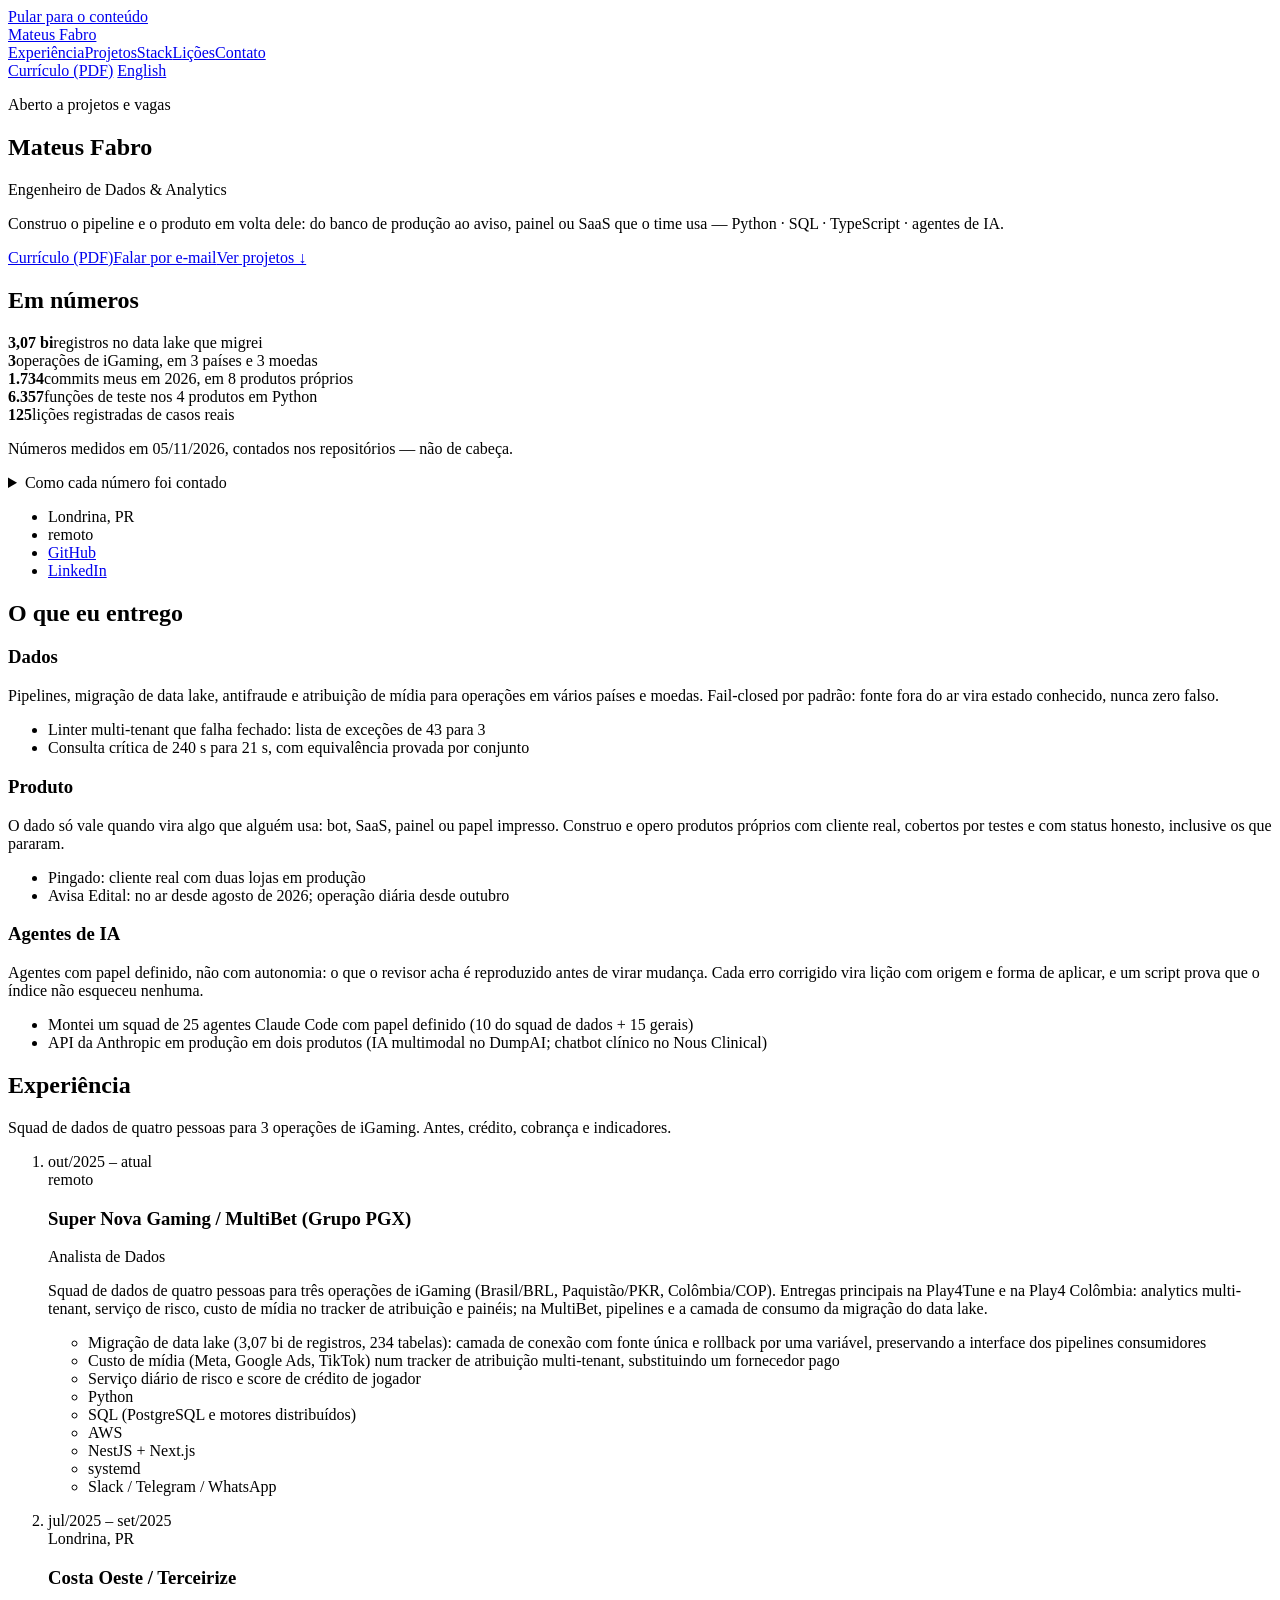
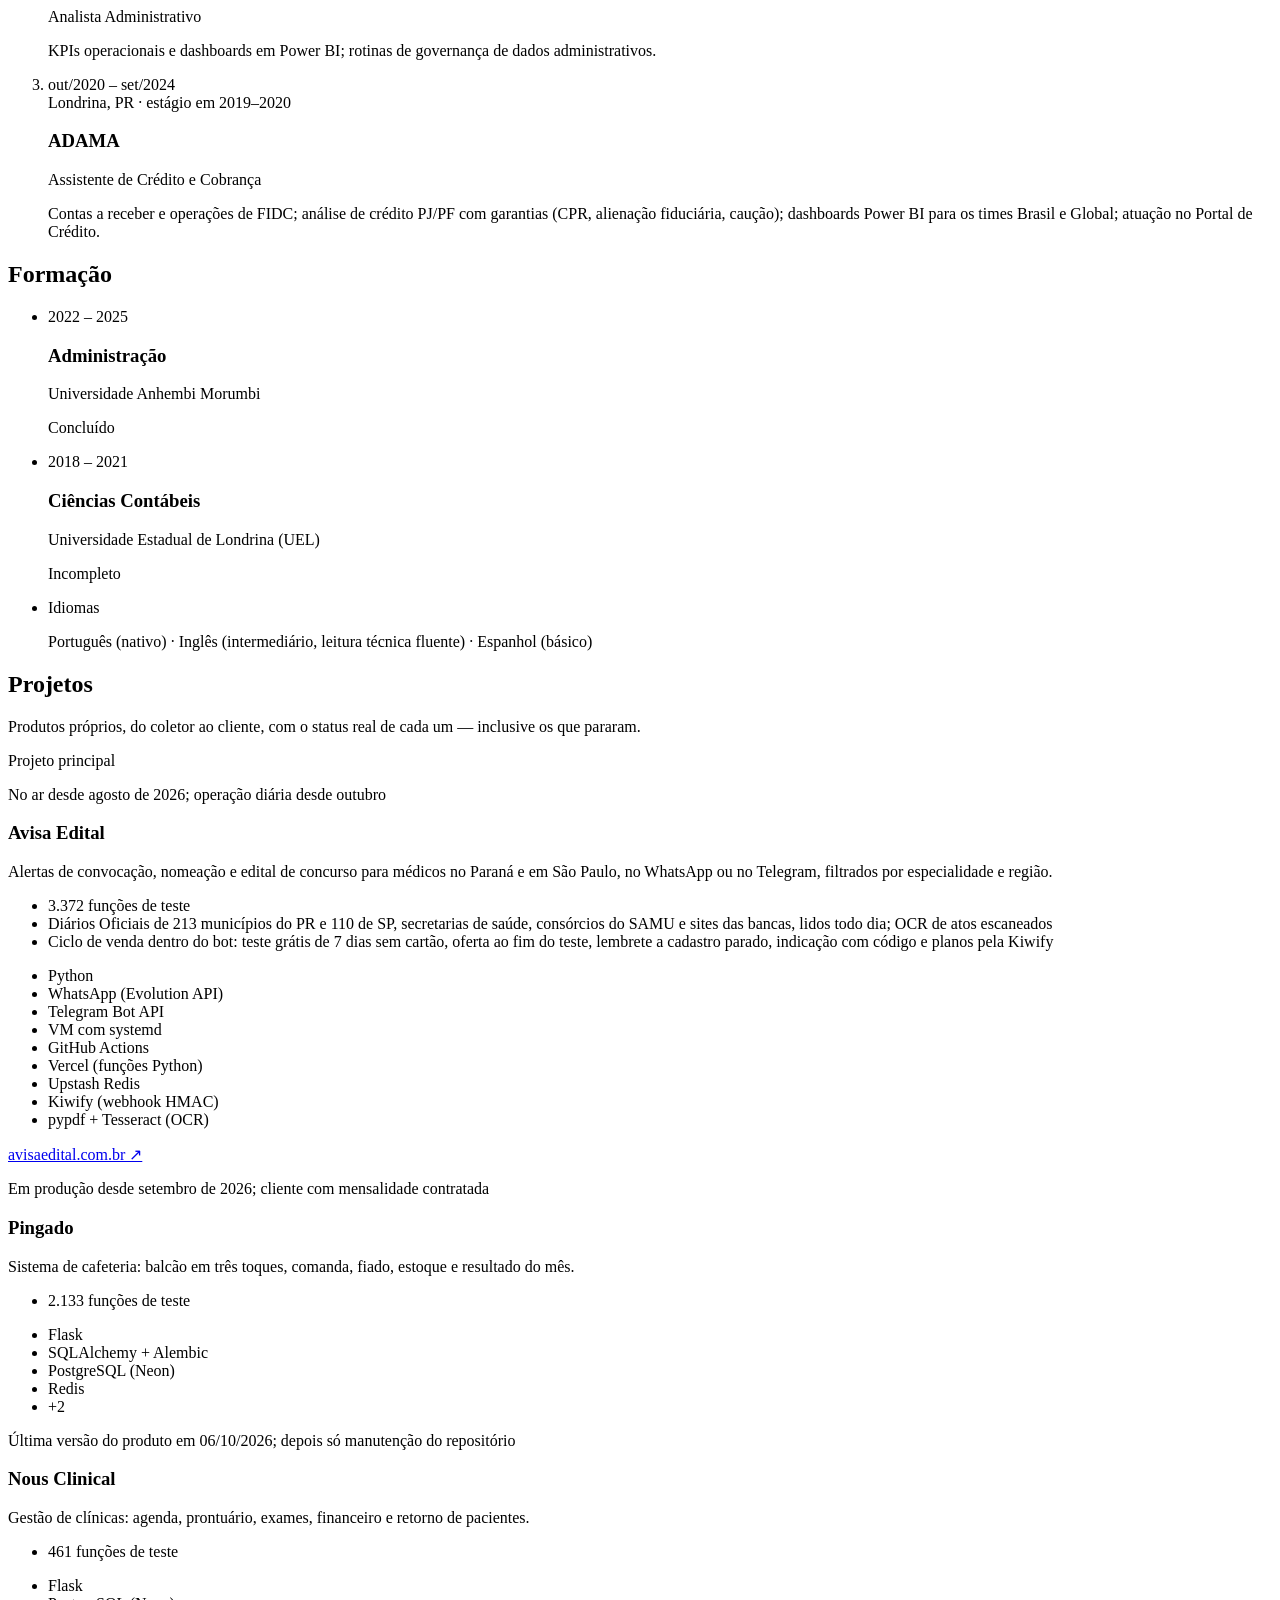
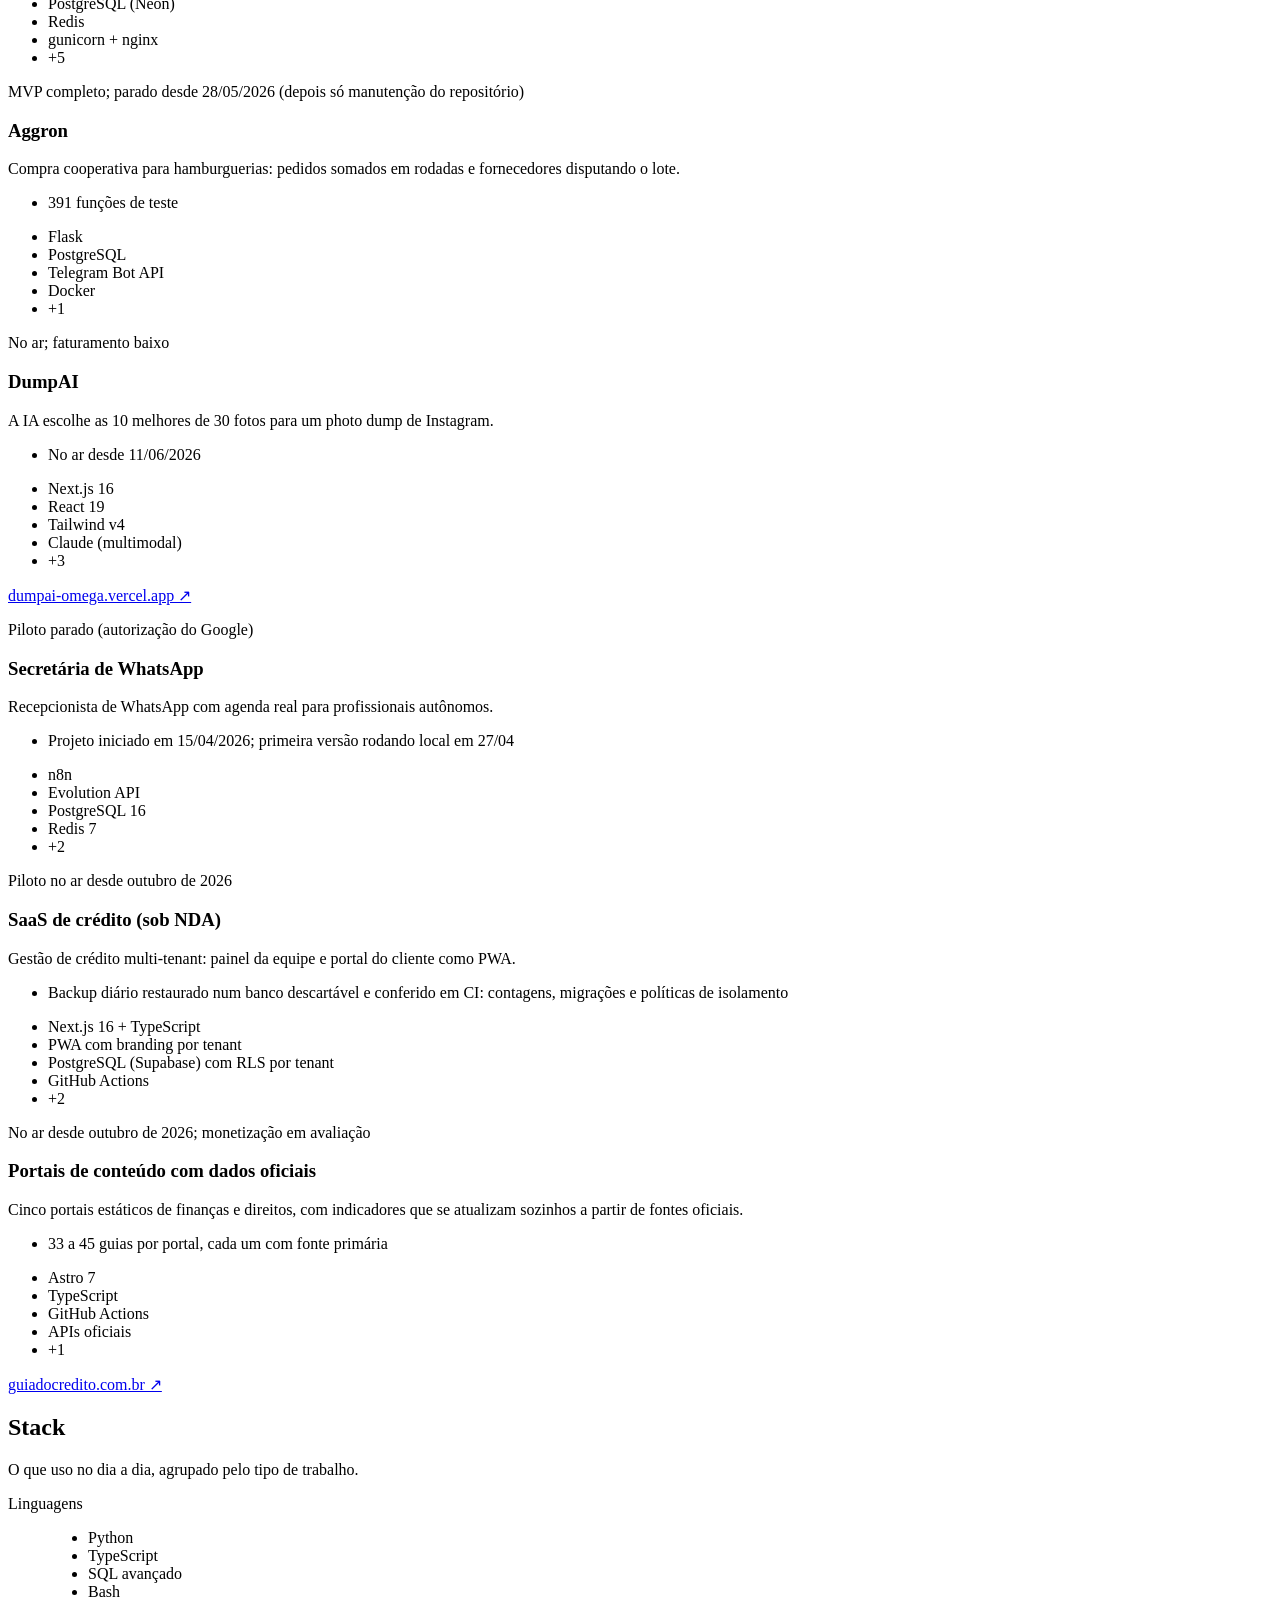
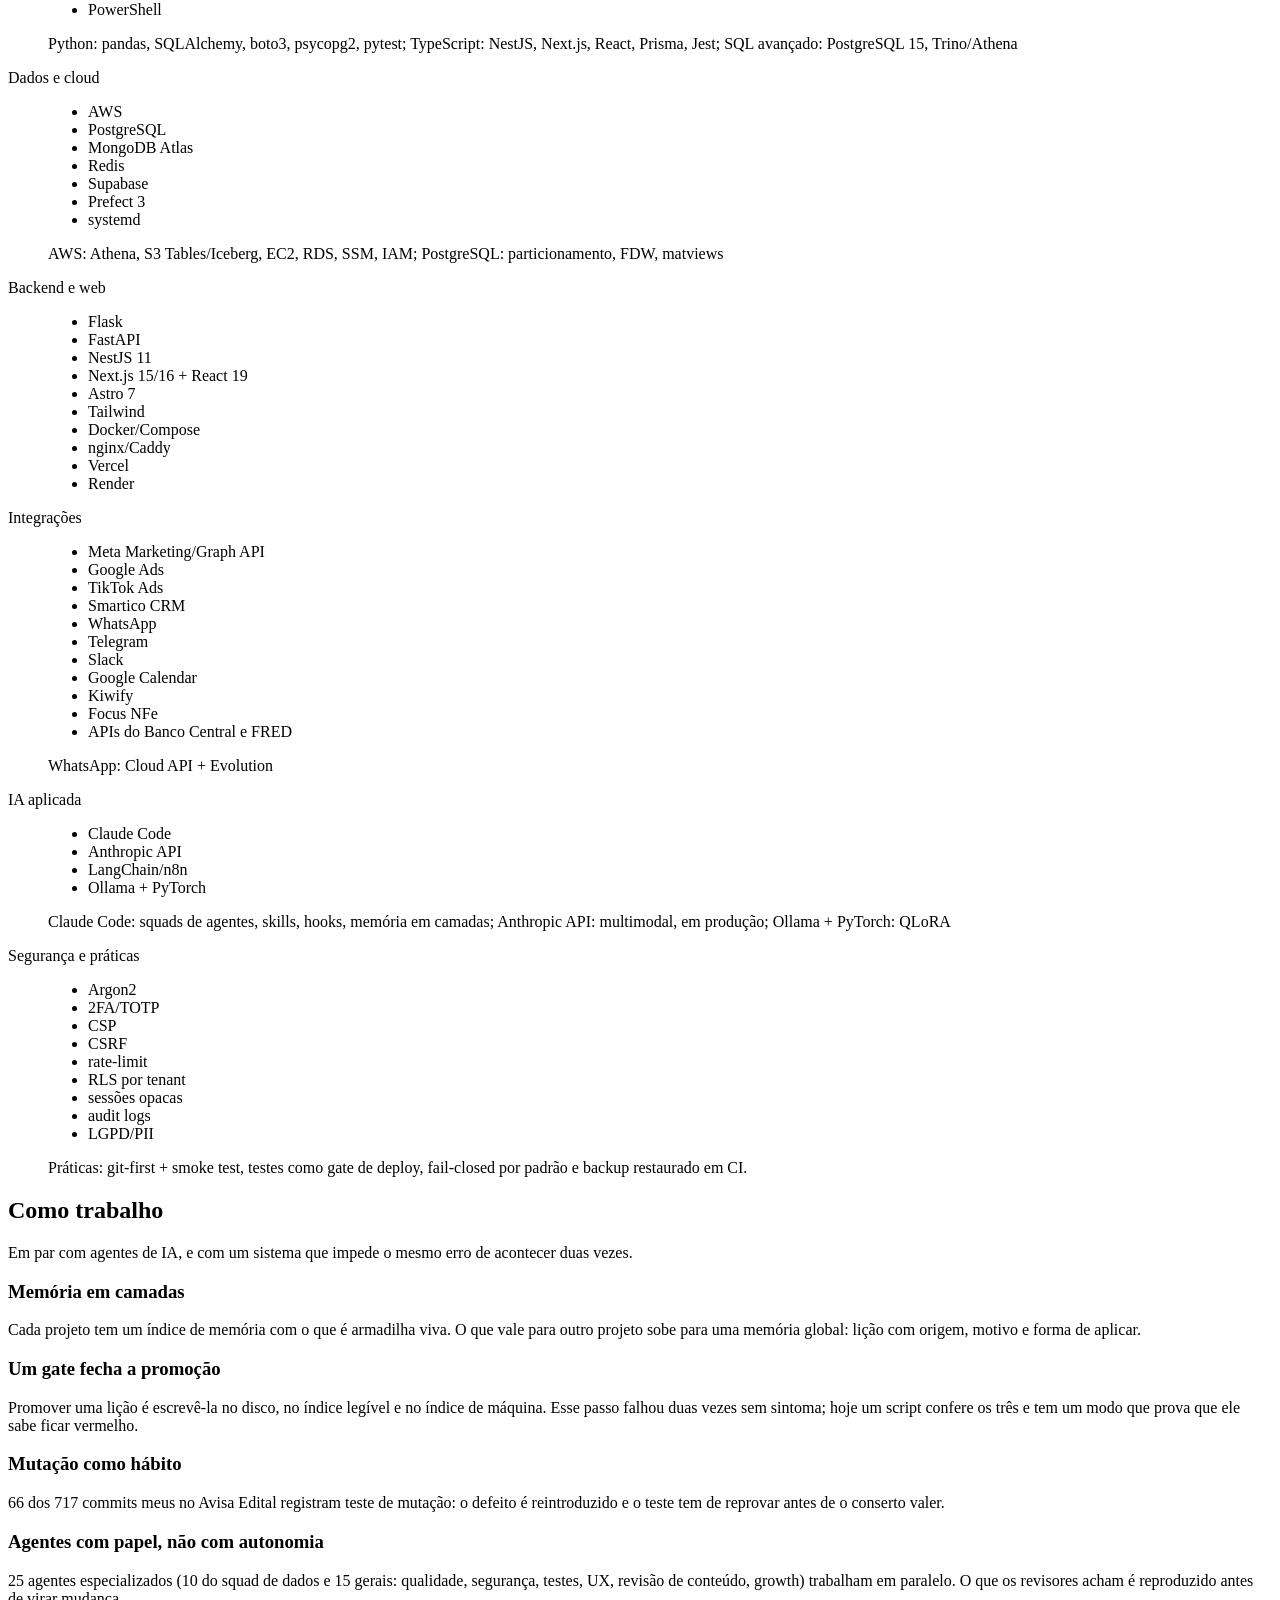
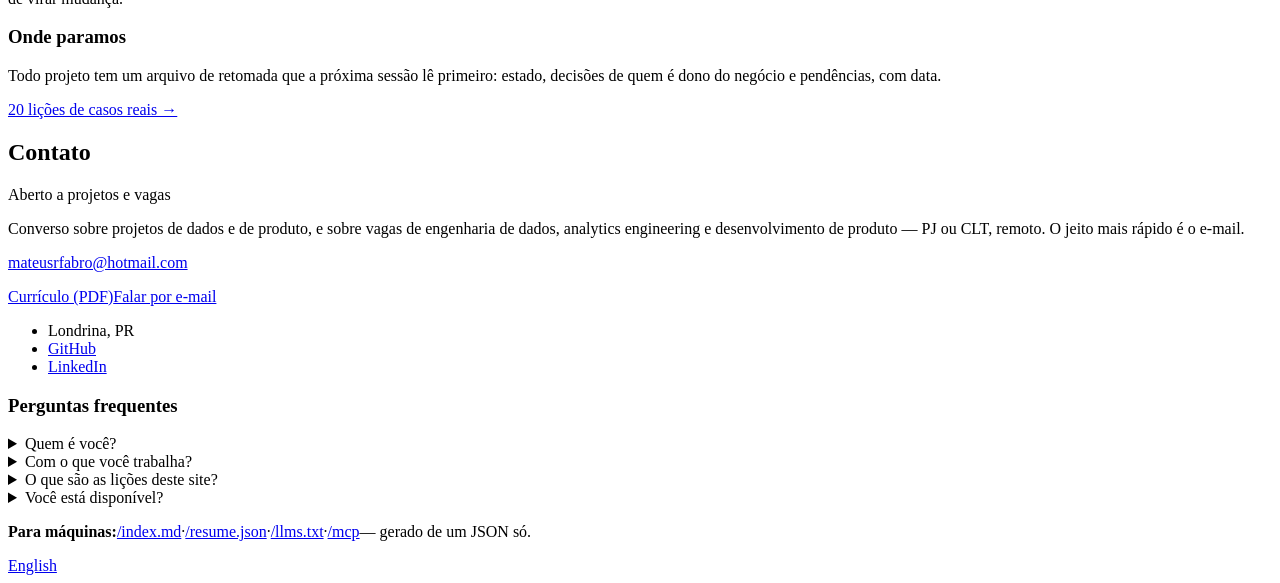
==== commit 76f212fd: "conteudo: sem claim de lideranca (membro do squad); Pingado com cliente pagante e NFC-e implementada" ====
--- a/public/index.html
+++ b/public/index.html
@@ -63,10 +63,10 @@
 </div></section>
 
 <section class="secao" id="experiencia"><div class="wrap">
-  <header class="secao-cab"><h2>Experiência</h2><p class="lead">Squad de dados atendendo 3 operações de iGaming; lidero a frente de dados de 2 delas. Antes, crédito, cobrança e indicadores.</p></header>
+  <header class="secao-cab"><h2>Experiência</h2><p class="lead">Squad de dados de quatro pessoas para 3 operações de iGaming. Antes, crédito, cobrança e indicadores.</p></header>
   <ol class="linhas"><li class="linha-item">
   <p class="quando">out/2025 – atual<br>remoto</p>
-  <div><h3>Super Nova Gaming / MultiBet (Grupo PGX)</h3><p class="funcao">Analista de Dados — frente de dados de 2 operações</p><p class="resumo">Squad de dados de quatro pessoas para três operações de iGaming (Brasil/BRL, Paquistão/PKR, Colômbia/COP). Lidero a frente de dados das duas mais novas: pipelines, migração de data lake, antifraude, tracker de atribuição e painéis.</p><ul class="marcas"><li>Migração de data lake (3,07 bi de registros, 234 tabelas): camada de conexão com fonte única e rollback por uma variável, preservando a interface dos pipelines consumidores</li><li>Custo de mídia (Meta, Google Ads, TikTok) num tracker de atribuição multi-tenant, substituindo um fornecedor pago</li><li>Serviço diário de risco e score de crédito de jogador</li></ul><ul class="chips" aria-label="Tecnologias"><li>Python</li><li>SQL (PostgreSQL e motores distribuídos)</li><li>AWS</li><li>NestJS + Next.js</li><li>systemd</li><li>Slack / Telegram / WhatsApp</li></ul></div>
+  <div><h3>Super Nova Gaming / MultiBet (Grupo PGX)</h3><p class="funcao">Analista de Dados</p><p class="resumo">Squad de dados de quatro pessoas para três operações de iGaming (Brasil/BRL, Paquistão/PKR, Colômbia/COP). Entregas principais na Play4Tune e na Play4 Colômbia: analytics multi-tenant, serviço de risco, custo de mídia no tracker de atribuição e painéis; na MultiBet, pipelines e a camada de consumo da migração do data lake.</p><ul class="marcas"><li>Migração de data lake (3,07 bi de registros, 234 tabelas): camada de conexão com fonte única e rollback por uma variável, preservando a interface dos pipelines consumidores</li><li>Custo de mídia (Meta, Google Ads, TikTok) num tracker de atribuição multi-tenant, substituindo um fornecedor pago</li><li>Serviço diário de risco e score de crédito de jogador</li></ul><ul class="chips" aria-label="Tecnologias"><li>Python</li><li>SQL (PostgreSQL e motores distribuídos)</li><li>AWS</li><li>NestJS + Next.js</li><li>systemd</li><li>Slack / Telegram / WhatsApp</li></ul></div>
 </li><li class="linha-item">
   <p class="quando">jul/2025 – set/2025<br>Londrina, PR</p>
   <div><h3>Costa Oeste / Terceirize</h3><p class="funcao">Analista Administrativo</p><p class="resumo">KPIs operacionais e dashboards em Power BI; rotinas de governança de dados administrativos.</p></div>
@@ -101,7 +101,7 @@
 </article>
 <article class="card" id="pingado">
   
-  <p class="status"><span class="dot vivo" aria-hidden="true"></span>Em produção desde setembro de 2026, evoluindo com a cliente</p>
+  <p class="status"><span class="dot vivo" aria-hidden="true"></span>Em produção desde setembro de 2026; cliente com mensalidade contratada</p>
   <h3>Pingado</h3>
   <p class="linha">Sistema de cafeteria: balcão em três toques, comanda, fiado, estoque e resultado do mês.</p>
   <ul class="marcas"><li>2.133 funções de teste</li></ul>
@@ -128,7 +128,7 @@
 </article>
 <article class="card" id="dumpai">
   
-  <p class="status"><span class="dot vivo" aria-hidden="true"></span>No ar; vendas perto de zero</p>
+  <p class="status"><span class="dot vivo" aria-hidden="true"></span>No ar; faturamento baixo</p>
   <h3>DumpAI</h3>
   <p class="linha">A IA escolhe as 10 melhores de 30 fotos para um photo dump de Instagram.</p>
   <ul class="marcas"><li>No ar desde 11/06/2026</li></ul>
@@ -192,7 +192,7 @@
   <p class="maq"><b>Para máquinas:</b><a href="/index.md">/index.md</a><span aria-hidden="true">·</span><a href="/resume.json">/resume.json</a><span aria-hidden="true">·</span><a href="/llms.txt">/llms.txt</a><span aria-hidden="true">·</span><a href="/mcp">/mcp</a><span class="gerado">— gerado de um JSON só.</span></p>
   <a class="idioma" href="/en/" hreflang="en" lang="en">English</a>
 </div></footer>
-<script type="application/json" id="dados">{"perfil": {"nome": "Mateus Fabro", "cargo": "Engenheiro de Dados \u0026 Analytics", "subtitulo": "Construo o pipeline e o produto em volta dele — Python · SQL · TypeScript · agentes de IA", "cidade": "Londrina", "estado": "PR", "pais": "Brasil", "email": "mateusrfabro@hotmail.com", "github": "https://github.com/mateusrfabro", "linkedin": "https://www.linkedin.com/in/mateusrfabro", "tese": "Construo sistemas que leem fontes públicas e bancos de produção e transformam isso em aviso confiável. Quando erro, publico a retificação — e o erro vira uma regra escrita e, sempre que dá, um teste que a cobra.", "frase_hero": "Construo o pipeline e o produto em volta dele: do banco de produção ao aviso, painel ou SaaS que o time usa — Python · SQL · TypeScript · agentes de IA.", "resumo": ["Trabalho com dados em iGaming desde outubro de 2025 — três operações, três países e três moedas. Lidero a frente de dados de duas delas — pipelines, a camada de consumo de uma migração de data lake, antifraude, atribuição de mídia e painéis.", "Fora do expediente, construí produtos próprios e opero os que estão no ar: um radar de concursos e convocações para médicos (PR e SP), um sistema de cafeteria com cliente real em produção, um SaaS de clínicas, uma plataforma de compra cooperativa, um app de fotos com IA, cinco portais de conteúdo com dados oficiais e um SaaS de crédito sob NDA.", "Trabalho em par com agentes de IA (Claude Code) e com um sistema de memória próprio: cada erro corrigido que vale para outro projeto vira uma lição com origem, motivo e forma de aplicar — e um script prova que o índice não esqueceu nenhuma."], "formacao": [{"curso": "Administração", "instituicao": "Universidade Anhembi Morumbi", "inicio": "2022", "fim": "2025", "status": "concluído"}, {"curso": "Ciências Contábeis", "instituicao": "Universidade Estadual de Londrina (UEL)", "inicio": "2018", "fim": "2021", "status": "incompleto"}], "idiomas": ["Português (nativo)", "Inglês (intermediário, leitura técnica fluente)", "Espanhol (básico)"]}, "numeros": [{"valor": "125", "rotulo": "lições registradas de casos reais", "fonte": "memória global, global_index.json (107 universais + 18 de dados)"}, {"valor": "1.734", "rotulo": "commits meus em 2026, em 8 produtos próprios", "fonte": "git log dos repositórios dos produtos, só commits de minha autoria, sem os automáticos de bot"}, {"valor": "6.357", "rotulo": "funções de teste nos 4 produtos em Python", "fonte": "contagem de def test_ em tests/ dos produtos com suíte pytest"}, {"valor": "3", "rotulo": "operações de iGaming, em 3 países e 3 moedas", "fonte": "Super Nova Gaming, desde out/2025"}, {"valor": "3,07 bi", "rotulo": "registros no data lake que migrei", "fonte": "inventário do catálogo Iceberg de 23/07/2026: 234 tabelas"}], "projetos": [{"slug": "avisa-edital", "nome": "Avisa Edital", "tipo": "produto", "linha": "Alertas de convocação, nomeação e edital de concurso para médicos no Paraná e em São Paulo, no WhatsApp ou no Telegram, filtrados por especialidade e região.", "para_quem": "Médicos que prestaram concurso ou PSS e não podem perder o prazo de uma convocação — em geral de 3 a 5 dias úteis.", "papel": "Sócio e desenvolvedor: construí sozinho coletores, bot, site, pagamento e monitoramento. O outro sócio, médico, cuida da venda.", "stack": ["Python", "WhatsApp (Evolution API)", "Telegram Bot API", "VM com systemd", "GitHub Actions", "Vercel (funções Python)", "Upstash Redis", "Kiwify (webhook HMAC)", "pypdf + Tesseract (OCR)"], "fatos": ["717 commits meus entre 12/08 e 05/11/2026, fora 85 automáticos do bot", "3.372 funções de teste", "Diários Oficiais de 213 municípios do PR e 110 de SP, secretarias de saúde, consórcios do SAMU e sites das bancas, lidos todo dia; OCR de atos escaneados", "Ciclo de venda dentro do bot: teste grátis de 7 dias sem cartão, oferta ao fim do teste, lembrete a cadastro parado, indicação com código e planos pela Kiwify", "Entrega todo dia por WhatsApp e Telegram, com fila humanizada, trava anti-banimento e sentinela que avisa o operador"], "status": "No ar desde agosto de 2026; operação diária desde outubro", "url": "https://avisaedital.com.br", "historia": "Coletar não é publicar. Quando a cobertura cresce, o histórico entra no acervo como se fosse novidade; o alerta passa a notificar pela data do fato, marca os antigos em silêncio e só avisa o que saiu depois — senão o assinante receberia \"13 convocações novas\", das quais 10 eram de semanas antes."}, {"slug": "pingado", "nome": "Pingado", "tipo": "produto", "linha": "Sistema de cafeteria: balcão em três toques, comanda, fiado, estoque e resultado do mês.", "para_quem": "Cafeterias pequenas. A primeira cliente está em produção desde setembro de 2026.", "papel": "Desenvolvedor e dono do produto: reuniões com a cliente e cada versão entregue em até um dia após a reunião, da v0.2 em diante.", "stack": ["Flask", "SQLAlchemy + Alembic", "PostgreSQL (Neon)", "Redis", "Docker", "Render"], "fatos": ["486 commits meus entre 06/07 e 05/11/2026", "2.133 funções de teste", "cliente real com duas lojas em produção"], "status": "Em produção desde setembro de 2026, evoluindo com a cliente", "url": "", "historia": "Balcão não é escritório: login por PIN em vez de senha, venda em poucos toques e botões do tamanho de um dedo. O extrato impresso do fiado também é produto — foi imprimindo o papel de verdade que apareceu o \"Seu tem R$ 29,00\" (ver retificações)."}, {"slug": "nous-clinical", "nome": "Nous Clinical", "tipo": "produto", "linha": "Gestão de clínicas: agenda, prontuário, exames, financeiro e retorno de pacientes.", "para_quem": "Clínicas de saúde, com separação total de dados entre clínicas.", "papel": "Liderei o desenvolvimento de ponta a ponta.", "stack": ["Flask", "PostgreSQL (Neon)", "Redis", "gunicorn + nginx", "Docker", "2FA/TOTP", "NFS-e", "Anthropic API (chatbot)", "backup cifrado (age → R2)"], "fatos": ["197 commits meus entre 05/06 e 05/11/2026, fora 7 automáticos do bot", "461 funções de teste", "111 rotas", "auditoria interna de segurança (agentes, bandit e pip-audit) sem achado crítico ou alto (02/07/2026)", "restauração do backup ainda não testada"], "status": "Última versão do produto em 06/10/2026; depois só manutenção do repositório", "url": "", "historia": "Anonimização pelo art. 18 da LGPD que preserva o histórico financeiro, e nota fiscal com descrição genérica — nunca o diagnóstico."}, {"slug": "aggron", "nome": "Aggron", "tipo": "produto", "linha": "Compra cooperativa para hamburguerias: pedidos somados em rodadas e fornecedores disputando o lote.", "para_quem": "Hamburguerias de Londrina que compram pouco sozinhas e bem juntas.", "papel": "Tech lead e desenvolvedor, com um sócio como dono do produto.", "stack": ["Flask", "PostgreSQL", "Telegram Bot API", "Docker", "PDF de contrato"], "fatos": ["196 commits meus entre 14/04 e 05/11/2026, fora 7 automáticos do bot", "391 funções de teste", "109 rotas", "origem da plataforma Flask que Nous e Pingado reaproveitam"], "status": "MVP completo; parado desde 28/05/2026 (depois só manutenção do repositório)", "url": "", "historia": "Corrigi um vazamento entre clientes: a página da rodada mostrava a um restaurante os totais da rodada, e dali dava para deduzir por subtração o pedido de outro. As migrations viraram idempotentes depois de uma instalação limpa quebrar."}, {"slug": "dumpai", "nome": "DumpAI", "tipo": "produto", "linha": "A IA escolhe as 10 melhores de 30 fotos para um photo dump de Instagram.", "para_quem": "Quem posta carrossel e perde meia hora escolhendo foto.", "papel": "No ar no dia seguinte ao primeiro commit; pagamento, limite de uso e auditoria de segurança em 12 dias.", "stack": ["Next.js 16", "React 19", "Tailwind v4", "Claude (multimodal)", "Kiwify", "Upstash (rate limit)", "Vercel"], "fatos": ["23 commits meus entre 10/06 e 05/11/2026", "no ar desde 11/06/2026", "compressão da imagem no navegador antes do envio"], "status": "No ar; vendas perto de zero", "url": "https://dumpai-omega.vercel.app", "historia": "O produto foi ao ar em dois dias e as vendas não vieram. A lição foi de negócio, não de engenharia: o gargalo era distribuição."}, {"slug": "atendimento-whatsapp", "nome": "Secretária de WhatsApp", "tipo": "produto", "linha": "Recepcionista de WhatsApp com agenda real para profissionais autônomos.", "para_quem": "Psicólogos, advogados e outros profissionais que atendem sozinhos.", "papel": "Arquitetura e implementação, com um squad de 5 agentes de IA.", "stack": ["n8n", "Evolution API", "PostgreSQL 16", "Redis 7", "LangChain", "Google Calendar"], "fatos": ["9 commits meus entre 16/09 e 05/11/2026", "projeto iniciado em 15/04/2026; primeira versão rodando local em 27/04", "passagem para humano com trava na conversa", "configuração por cliente em YAML (versão multi-cliente)", "não completou uma conversa de ponta a ponta com cliente"], "status": "Piloto parado (autorização do Google)", "url": "", "historia": "Campo de configuração do cliente entra no prompt com privilégio de sistema — então é superfície de injeção: enum, sanitização e negação explícita."}, {"slug": "credito-nda", "nome": "SaaS de crédito (sob NDA)", "tipo": "produto", "linha": "Gestão de crédito multi-tenant: painel da equipe e portal do cliente como PWA.", "para_quem": "Pequenas operações de crédito. Detalhes de negócio sob acordo de confidencialidade.", "papel": "Arquitetura e implementação de ponta a ponta, com um sócio como dono do produto.", "stack": ["Next.js 16 + TypeScript", "PWA com branding por tenant", "PostgreSQL (Supabase) com RLS por tenant", "GitHub Actions", "Docker (e2e em contêiner)", "Vercel"], "fatos": ["66 commits meus entre 13/10 e 05/11/2026", "backup diário restaurado num banco descartável e conferido em CI: contagens, migrações e políticas de isolamento", "fluxo de cadastro público com validações e aprovação em um clique"], "status": "Piloto no ar desde outubro de 2026", "url": "", "historia": "Quando o controle de aplicativos do sistema bloqueou o binário nativo de hash de senha, o ambiente de desenvolvimento foi para um contêiner — e o e2e junto."}, {"slug": "portais-conteudo", "nome": "Portais de conteúdo com dados oficiais", "tipo": "produto", "linha": "Cinco portais estáticos de finanças e direitos, com indicadores que se atualizam sozinhos a partir de fontes oficiais.", "para_quem": "Leitores brasileiros (crédito, renda fixa, direitos trabalhistas, finanças em dólar) e um público dos EUA (finanças pessoais).", "papel": "Construí os cinco: coleta dos indicadores, build, revisão editorial assistida por IA com aprovação humana e publicação em domínio próprio.", "stack": ["Astro 7", "TypeScript", "GitHub Actions", "APIs oficiais", "Vercel"], "fatos": ["40 commits meus entre 20/10 e 03/11/2026", "33 a 45 guias por portal, cada um com fonte primária", "indicadores recalculados por workflow, não digitados", "fontes: Banco Central/SGS, FRED, IBGE, Tesouro, ANP"], "status": "No ar desde outubro de 2026; monetização em avaliação", "url": "https://guiadocredito.com.br", "historia": "A primeira versão de um deles trazia foto e credenciais de um autor que não existia, geradas por IA. Saíram antes da publicação: texto assinado por pessoa, ou não assinado."}, {"slug": "igaming-dados", "nome": "Super Nova Gaming / MultiBet (Grupo PGX)", "tipo": "trabalho", "linha": "Pipelines, migração de data lake, antifraude, atribuição de mídia e painéis para três operações em três países.", "para_quem": "Squad de dados de 4 pessoas atendendo três operações de iGaming; liderei a frente de dados de duas delas.", "papel": "Analista de dados desde out/2025, com trabalho de engenharia de ponta a ponta.", "stack": ["Python", "SQL (PostgreSQL e motores distribuídos)", "AWS", "NestJS + Next.js", "systemd", "Slack / Telegram / WhatsApp"], "fatos": ["1.408 commits meus entre 12/03 e 04/11/2026", "migração de data lake (3,07 bi de registros, 234 tabelas): camada de conexão com fonte única e rollback por uma variável, preservando a interface dos pipelines consumidores", "custo de mídia (Meta, Google Ads, TikTok) num tracker de atribuição multi-tenant, substituindo um fornecedor pago", "serviço diário de risco e score de crédito de jogador", "linter multi-tenant que falha fechado: lista de exceções de 43 para 3", "consulta crítica de 240 s para 21 s, com equivalência provada por conjunto"], "status": "Trabalho atual", "url": "", "historia": "A maior parte das retificações deste diário nasceu aqui. Os números são reais; os nomes de cliente ficam de fora."}], "retificacoes": [{"protocolo": "RET-2026-0728", "data": "2026-07-28", "contexto": "Verificador de um alerta automático", "onde_se_le": "24 checagens verdes: correção validada.", "leia_se": "O verificador deixou passar 3 de 7 reversões do bug. Desde então, teste importante é provado por mutação: reverto o conserto numa cópia e exijo que a suíte fique vermelha.", "regra": "Teste de mutação: prove que o teste sabe falhar"}, {"protocolo": "RET-2026-0727", "data": "2026-07-27", "contexto": "Conciliação financeira", "onde_se_le": "0 créditos duplicados.", "leia_se": "Uma constraint UNIQUE tornava o zero obrigatório: o controle só repetia o schema. O caso que de fato podia acontecer não estava sendo medido — e tinha candidatos.", "regra": "Controle com resultado forçado não é controle"}, {"protocolo": "RET-2026-0819", "data": "2026-08-19", "contexto": "Uma troca com o time de infraestrutura", "onde_se_le": "Seis afirmações, cada uma com a consulta que a sustentava.", "leia_se": "Seis afirmações erradas. Nenhuma query estava errada: em todas, a frase cobria mais do que o predicado media. Quem estava do outro lado tinha razão no detalhe todas as vezes.", "regra": "A conclusão não pode ser mais larga que o teste"}, {"protocolo": "RET-2026-0716", "data": "2026-07-16", "contexto": "Pingado, extrato impresso do fiado", "onde_se_le": "347 testes verdes.", "leia_se": "O papel dizia \"Seu tem R$ 29,00 de crédito\": o código cortava o nome no primeiro espaço, e na cafeteria metade da clientela é \"Seu\" alguma coisa ou \"Dona\" alguma coisa. Só imprimir o artefato real pegou.", "regra": "Gerar o artefato que o usuário recebe"}, {"protocolo": "RET-2026-0821", "data": "2026-08-21", "contexto": "Avisa Edital, bot do Telegram", "onde_se_le": "Redirect de SEO: só canonicalização de domínio.", "leia_se": "O webhook do bot passou a receber 308 e o bot ficou mudo por 3h30. A rota da API saiu do redirect, um teste lê a configuração e uma sentinela vigia o silêncio.", "regra": "Redirect de canonicalização engole webhook"}, {"protocolo": "RET-2026-0824", "data": "2026-08-24", "contexto": "Avisa Edital, resposta do bot", "onde_se_le": "Ainda não vigiamos sua cidade.", "leia_se": "Vigiávamos 192; a produção enxergava 11. A lista canônica morava numa pasta ignorada pelo git, que só existia na minha máquina.", "regra": "Dado de referência mora com o código, não na pasta ignorada"}, {"protocolo": "RET-2026-0824-B", "data": "2026-08-24", "contexto": "Avisa Edital, busca retroativa de 90 dias", "onde_se_le": "Retroativo em fatias de 7 dias, uma por noite na nuvem, até completar.", "leia_se": "As fatias eram calculadas a partir de hoje, então as bordas andavam um dia por dia: 0 de 13 fatias em comum entre dois dias seguidos. O passo estourava o tempo sem nunca gravar progresso — cerca de 30% da franquia mensal de CI em trabalho que não podia terminar.", "regra": "Progresso só persiste se a chave dele for estável no tempo"}, {"protocolo": "RET-2026-0921", "data": "2026-09-21", "contexto": "Avisa Edital, alarme por plataforma", "onde_se_le": "Se uma plataforma de diário cair inteira, o painel avisa pelo nome.", "leia_se": "O adaptador engolia a falha e devolvia lista vazia: as cinco cidades pareciam vivas, e o alarme nunca dispararia no único caso para o qual foi feito. O painel ainda filtrava o nome da plataforma. Achado numa revisão do que eu mesmo tinha entregado quatro dias antes.", "regra": "Caminho de exceção só existe se for exercitado de propósito"}, {"protocolo": "RET-2026-0923", "data": "2026-09-23", "contexto": "Este site, na véspera de ir ao ar", "onde_se_le": "847 commits nos quatro produtos.", "leia_se": "820 commits meus em cinco produtos. A soma dos quatro dava 827 — os 847 incluíam um quinto — e 27 eram do robô de publicação. O teste que soma os projetos pegou o primeiro erro; a checagem de fatos, o segundo.", "regra": "Número fora do código envelhece sozinho"}], "disponibilidade": {"status": "aberto a projetos e vagas", "texto": "Converso sobre projetos de dados e de produto, e sobre vagas de engenharia de dados, analytics engineering e desenvolvimento de produto — PJ ou CLT, remoto. O jeito mais rápido é o e-mail.", "canal": "mateusrfabro@hotmail.com"}}</script>
+<script type="application/json" id="dados">{"perfil": {"nome": "Mateus Fabro", "cargo": "Engenheiro de Dados \u0026 Analytics", "subtitulo": "Construo o pipeline e o produto em volta dele — Python · SQL · TypeScript · agentes de IA", "cidade": "Londrina", "estado": "PR", "pais": "Brasil", "email": "mateusrfabro@hotmail.com", "github": "https://github.com/mateusrfabro", "linkedin": "https://www.linkedin.com/in/mateusrfabro", "tese": "Construo sistemas que leem fontes públicas e bancos de produção e transformam isso em aviso confiável. Quando erro, publico a retificação — e o erro vira uma regra escrita e, sempre que dá, um teste que a cobra.", "frase_hero": "Construo o pipeline e o produto em volta dele: do banco de produção ao aviso, painel ou SaaS que o time usa — Python · SQL · TypeScript · agentes de IA.", "resumo": ["Trabalho com dados em iGaming desde outubro de 2025 — três operações, três países e três moedas, num squad de quatro pessoas: pipelines, a camada de consumo de uma migração de data lake, antifraude, atribuição de mídia e painéis.", "Fora do expediente, construí produtos próprios e opero os que estão no ar: um radar de concursos e convocações para médicos (PR e SP), um sistema de cafeteria com cliente real em produção, um SaaS de clínicas, uma plataforma de compra cooperativa, um app de fotos com IA, cinco portais de conteúdo com dados oficiais e um SaaS de crédito sob NDA.", "Trabalho em par com agentes de IA (Claude Code) e com um sistema de memória próprio: cada erro corrigido que vale para outro projeto vira uma lição com origem, motivo e forma de aplicar — e um script prova que o índice não esqueceu nenhuma."], "formacao": [{"curso": "Administração", "instituicao": "Universidade Anhembi Morumbi", "inicio": "2022", "fim": "2025", "status": "concluído"}, {"curso": "Ciências Contábeis", "instituicao": "Universidade Estadual de Londrina (UEL)", "inicio": "2018", "fim": "2021", "status": "incompleto"}], "idiomas": ["Português (nativo)", "Inglês (intermediário, leitura técnica fluente)", "Espanhol (básico)"]}, "numeros": [{"valor": "125", "rotulo": "lições registradas de casos reais", "fonte": "memória global, global_index.json (107 universais + 18 de dados)"}, {"valor": "1.734", "rotulo": "commits meus em 2026, em 8 produtos próprios", "fonte": "git log dos repositórios dos produtos, só commits de minha autoria, sem os automáticos de bot"}, {"valor": "6.357", "rotulo": "funções de teste nos 4 produtos em Python", "fonte": "contagem de def test_ em tests/ dos produtos com suíte pytest"}, {"valor": "3", "rotulo": "operações de iGaming, em 3 países e 3 moedas", "fonte": "Super Nova Gaming, desde out/2025"}, {"valor": "3,07 bi", "rotulo": "registros no data lake que migrei", "fonte": "inventário do catálogo Iceberg de 23/07/2026: 234 tabelas"}], "projetos": [{"slug": "avisa-edital", "nome": "Avisa Edital", "tipo": "produto", "linha": "Alertas de convocação, nomeação e edital de concurso para médicos no Paraná e em São Paulo, no WhatsApp ou no Telegram, filtrados por especialidade e região.", "para_quem": "Médicos que prestaram concurso ou PSS e não podem perder o prazo de uma convocação — em geral de 3 a 5 dias úteis.", "papel": "Sócio e desenvolvedor: construí sozinho coletores, bot, site, pagamento e monitoramento. O outro sócio, médico, cuida da venda.", "stack": ["Python", "WhatsApp (Evolution API)", "Telegram Bot API", "VM com systemd", "GitHub Actions", "Vercel (funções Python)", "Upstash Redis", "Kiwify (webhook HMAC)", "pypdf + Tesseract (OCR)"], "fatos": ["717 commits meus entre 12/08 e 05/11/2026, fora 85 automáticos do bot", "3.372 funções de teste", "Diários Oficiais de 213 municípios do PR e 110 de SP, secretarias de saúde, consórcios do SAMU e sites das bancas, lidos todo dia; OCR de atos escaneados", "Ciclo de venda dentro do bot: teste grátis de 7 dias sem cartão, oferta ao fim do teste, lembrete a cadastro parado, indicação com código e planos pela Kiwify", "Entrega todo dia por WhatsApp e Telegram, com fila humanizada, trava anti-banimento e sentinela que avisa o operador"], "status": "No ar desde agosto de 2026; operação diária desde outubro", "url": "https://avisaedital.com.br", "historia": "Coletar não é publicar. Quando a cobertura cresce, o histórico entra no acervo como se fosse novidade; o alerta passa a notificar pela data do fato, marca os antigos em silêncio e só avisa o que saiu depois — senão o assinante receberia \"13 convocações novas\", das quais 10 eram de semanas antes."}, {"slug": "pingado", "nome": "Pingado", "tipo": "produto", "linha": "Sistema de cafeteria: balcão em três toques, comanda, fiado, estoque e resultado do mês.", "para_quem": "Cafeterias pequenas. A primeira cliente está em produção desde setembro de 2026, com duas lojas.", "papel": "Desenvolvedor e dono do produto: reuniões com a cliente e cada versão entregue em até um dia após a reunião, da v0.2 em diante.", "stack": ["Flask", "SQLAlchemy + Alembic", "PostgreSQL (Neon)", "Redis", "Docker", "Render"], "fatos": ["486 commits meus entre 06/07 e 05/11/2026", "2.133 funções de teste", "cliente real com duas lojas em produção", "NFC-e implementada (Focus NFe); emissão aguarda o credenciamento fiscal da cliente"], "status": "Em produção desde setembro de 2026; cliente com mensalidade contratada", "url": "", "historia": "Balcão não é escritório: login por PIN em vez de senha, venda em poucos toques e botões do tamanho de um dedo. O extrato impresso do fiado também é produto — foi imprimindo o papel de verdade que apareceu o \"Seu tem R$ 29,00\" (ver retificações)."}, {"slug": "nous-clinical", "nome": "Nous Clinical", "tipo": "produto", "linha": "Gestão de clínicas: agenda, prontuário, exames, financeiro e retorno de pacientes.", "para_quem": "Clínicas de saúde, com separação total de dados entre clínicas.", "papel": "Desenvolvi de ponta a ponta.", "stack": ["Flask", "PostgreSQL (Neon)", "Redis", "gunicorn + nginx", "Docker", "2FA/TOTP", "NFS-e", "Anthropic API (chatbot)", "backup cifrado (age → R2)"], "fatos": ["197 commits meus entre 05/06 e 05/11/2026, fora 7 automáticos do bot", "461 funções de teste", "111 rotas", "auditoria interna de segurança (agentes, bandit e pip-audit) sem achado crítico ou alto (02/07/2026)", "restauração do backup ainda não testada"], "status": "Última versão do produto em 06/10/2026; depois só manutenção do repositório", "url": "", "historia": "Anonimização pelo art. 18 da LGPD que preserva o histórico financeiro, e nota fiscal com descrição genérica — nunca o diagnóstico."}, {"slug": "aggron", "nome": "Aggron", "tipo": "produto", "linha": "Compra cooperativa para hamburguerias: pedidos somados em rodadas e fornecedores disputando o lote.", "para_quem": "Hamburguerias de Londrina que compram pouco sozinhas e bem juntas.", "papel": "Tech lead e desenvolvedor, com um sócio como dono do produto.", "stack": ["Flask", "PostgreSQL", "Telegram Bot API", "Docker", "PDF de contrato"], "fatos": ["196 commits meus entre 14/04 e 05/11/2026, fora 7 automáticos do bot", "391 funções de teste", "109 rotas", "origem da plataforma Flask que Nous e Pingado reaproveitam"], "status": "MVP completo; parado desde 28/05/2026 (depois só manutenção do repositório)", "url": "", "historia": "Corrigi um vazamento entre clientes: a página da rodada mostrava a um restaurante os totais da rodada, e dali dava para deduzir por subtração o pedido de outro. As migrations viraram idempotentes depois de uma instalação limpa quebrar."}, {"slug": "dumpai", "nome": "DumpAI", "tipo": "produto", "linha": "A IA escolhe as 10 melhores de 30 fotos para um photo dump de Instagram.", "para_quem": "Quem posta carrossel e perde meia hora escolhendo foto.", "papel": "No ar no dia seguinte ao primeiro commit; pagamento, limite de uso e auditoria de segurança em 12 dias.", "stack": ["Next.js 16", "React 19", "Tailwind v4", "Claude (multimodal)", "Kiwify", "Upstash (rate limit)", "Vercel"], "fatos": ["23 commits meus entre 10/06 e 05/11/2026", "no ar desde 11/06/2026", "compressão da imagem no navegador antes do envio"], "status": "No ar; faturamento baixo", "url": "https://dumpai-omega.vercel.app", "historia": "O produto foi ao ar em dois dias e o faturamento ficou baixo. A lição foi de negócio, não de engenharia: o gargalo era distribuição."}, {"slug": "atendimento-whatsapp", "nome": "Secretária de WhatsApp", "tipo": "produto", "linha": "Recepcionista de WhatsApp com agenda real para profissionais autônomos.", "para_quem": "Psicólogos, advogados e outros profissionais que atendem sozinhos.", "papel": "Arquitetura e implementação, com um squad de 5 agentes de IA.", "stack": ["n8n", "Evolution API", "PostgreSQL 16", "Redis 7", "LangChain", "Google Calendar"], "fatos": ["9 commits meus entre 16/09 e 05/11/2026", "projeto iniciado em 15/04/2026; primeira versão rodando local em 27/04", "passagem para humano com trava na conversa", "configuração por cliente em YAML (versão multi-cliente)", "não completou uma conversa de ponta a ponta com cliente"], "status": "Piloto parado (autorização do Google)", "url": "", "historia": "Campo de configuração do cliente entra no prompt com privilégio de sistema — então é superfície de injeção: enum, sanitização e negação explícita."}, {"slug": "credito-nda", "nome": "SaaS de crédito (sob NDA)", "tipo": "produto", "linha": "Gestão de crédito multi-tenant: painel da equipe e portal do cliente como PWA.", "para_quem": "Pequenas operações de crédito. Detalhes de negócio sob acordo de confidencialidade.", "papel": "Arquitetura e implementação de ponta a ponta, com um sócio como dono do produto.", "stack": ["Next.js 16 + TypeScript", "PWA com branding por tenant", "PostgreSQL (Supabase) com RLS por tenant", "GitHub Actions", "Docker (e2e em contêiner)", "Vercel"], "fatos": ["66 commits meus entre 13/10 e 05/11/2026", "backup diário restaurado num banco descartável e conferido em CI: contagens, migrações e políticas de isolamento", "fluxo de cadastro público com validações e aprovação em um clique"], "status": "Piloto no ar desde outubro de 2026", "url": "", "historia": "Quando o controle de aplicativos do sistema bloqueou o binário nativo de hash de senha, o ambiente de desenvolvimento foi para um contêiner — e o e2e junto."}, {"slug": "portais-conteudo", "nome": "Portais de conteúdo com dados oficiais", "tipo": "produto", "linha": "Cinco portais estáticos de finanças e direitos, com indicadores que se atualizam sozinhos a partir de fontes oficiais.", "para_quem": "Leitores brasileiros (crédito, renda fixa, direitos trabalhistas, finanças em dólar) e um público dos EUA (finanças pessoais).", "papel": "Construí os cinco: coleta dos indicadores, build, revisão editorial assistida por IA com aprovação humana e publicação em domínio próprio.", "stack": ["Astro 7", "TypeScript", "GitHub Actions", "APIs oficiais", "Vercel"], "fatos": ["40 commits meus entre 20/10 e 03/11/2026", "33 a 45 guias por portal, cada um com fonte primária", "indicadores recalculados por workflow, não digitados", "fontes: Banco Central/SGS, FRED, IBGE, Tesouro, ANP"], "status": "No ar desde outubro de 2026; monetização em avaliação", "url": "https://guiadocredito.com.br", "historia": "A primeira versão de um deles trazia foto e credenciais de um autor que não existia, geradas por IA. Saíram antes da publicação: texto assinado por pessoa, ou não assinado."}, {"slug": "igaming-dados", "nome": "Super Nova Gaming / MultiBet (Grupo PGX)", "tipo": "trabalho", "linha": "Pipelines, migração de data lake, antifraude, atribuição de mídia e painéis para três operações em três países.", "para_quem": "Squad de dados de 4 pessoas atendendo três operações de iGaming.", "papel": "Analista de dados desde out/2025, com trabalho de engenharia de ponta a ponta.", "stack": ["Python", "SQL (PostgreSQL e motores distribuídos)", "AWS", "NestJS + Next.js", "systemd", "Slack / Telegram / WhatsApp"], "fatos": ["1.408 commits meus entre 12/03 e 04/11/2026", "migração de data lake (3,07 bi de registros, 234 tabelas): camada de conexão com fonte única e rollback por uma variável, preservando a interface dos pipelines consumidores", "custo de mídia (Meta, Google Ads, TikTok) num tracker de atribuição multi-tenant, substituindo um fornecedor pago", "serviço diário de risco e score de crédito de jogador", "linter multi-tenant que falha fechado: lista de exceções de 43 para 3", "consulta crítica de 240 s para 21 s, com equivalência provada por conjunto"], "status": "Trabalho atual", "url": "", "historia": "A maior parte das retificações deste diário nasceu aqui. Os números são reais; os nomes de cliente ficam de fora."}], "retificacoes": [{"protocolo": "RET-2026-0728", "data": "2026-07-28", "contexto": "Verificador de um alerta automático", "onde_se_le": "24 checagens verdes: correção validada.", "leia_se": "O verificador deixou passar 3 de 7 reversões do bug. Desde então, teste importante é provado por mutação: reverto o conserto numa cópia e exijo que a suíte fique vermelha.", "regra": "Teste de mutação: prove que o teste sabe falhar"}, {"protocolo": "RET-2026-0727", "data": "2026-07-27", "contexto": "Conciliação financeira", "onde_se_le": "0 créditos duplicados.", "leia_se": "Uma constraint UNIQUE tornava o zero obrigatório: o controle só repetia o schema. O caso que de fato podia acontecer não estava sendo medido — e tinha candidatos.", "regra": "Controle com resultado forçado não é controle"}, {"protocolo": "RET-2026-0819", "data": "2026-08-19", "contexto": "Uma troca com o time de infraestrutura", "onde_se_le": "Seis afirmações, cada uma com a consulta que a sustentava.", "leia_se": "Seis afirmações erradas. Nenhuma query estava errada: em todas, a frase cobria mais do que o predicado media. Quem estava do outro lado tinha razão no detalhe todas as vezes.", "regra": "A conclusão não pode ser mais larga que o teste"}, {"protocolo": "RET-2026-0716", "data": "2026-07-16", "contexto": "Pingado, extrato impresso do fiado", "onde_se_le": "347 testes verdes.", "leia_se": "O papel dizia \"Seu tem R$ 29,00 de crédito\": o código cortava o nome no primeiro espaço, e na cafeteria metade da clientela é \"Seu\" alguma coisa ou \"Dona\" alguma coisa. Só imprimir o artefato real pegou.", "regra": "Gerar o artefato que o usuário recebe"}, {"protocolo": "RET-2026-0821", "data": "2026-08-21", "contexto": "Avisa Edital, bot do Telegram", "onde_se_le": "Redirect de SEO: só canonicalização de domínio.", "leia_se": "O webhook do bot passou a receber 308 e o bot ficou mudo por 3h30. A rota da API saiu do redirect, um teste lê a configuração e uma sentinela vigia o silêncio.", "regra": "Redirect de canonicalização engole webhook"}, {"protocolo": "RET-2026-0824", "data": "2026-08-24", "contexto": "Avisa Edital, resposta do bot", "onde_se_le": "Ainda não vigiamos sua cidade.", "leia_se": "Vigiávamos 192; a produção enxergava 11. A lista canônica morava numa pasta ignorada pelo git, que só existia na minha máquina.", "regra": "Dado de referência mora com o código, não na pasta ignorada"}, {"protocolo": "RET-2026-0824-B", "data": "2026-08-24", "contexto": "Avisa Edital, busca retroativa de 90 dias", "onde_se_le": "Retroativo em fatias de 7 dias, uma por noite na nuvem, até completar.", "leia_se": "As fatias eram calculadas a partir de hoje, então as bordas andavam um dia por dia: 0 de 13 fatias em comum entre dois dias seguidos. O passo estourava o tempo sem nunca gravar progresso — cerca de 30% da franquia mensal de CI em trabalho que não podia terminar.", "regra": "Progresso só persiste se a chave dele for estável no tempo"}, {"protocolo": "RET-2026-0921", "data": "2026-09-21", "contexto": "Avisa Edital, alarme por plataforma", "onde_se_le": "Se uma plataforma de diário cair inteira, o painel avisa pelo nome.", "leia_se": "O adaptador engolia a falha e devolvia lista vazia: as cinco cidades pareciam vivas, e o alarme nunca dispararia no único caso para o qual foi feito. O painel ainda filtrava o nome da plataforma. Achado numa revisão do que eu mesmo tinha entregado quatro dias antes.", "regra": "Caminho de exceção só existe se for exercitado de propósito"}, {"protocolo": "RET-2026-0923", "data": "2026-09-23", "contexto": "Este site, na véspera de ir ao ar", "onde_se_le": "847 commits nos quatro produtos.", "leia_se": "820 commits meus em cinco produtos. A soma dos quatro dava 827 — os 847 incluíam um quinto — e 27 eram do robô de publicação. O teste que soma os projetos pegou o primeiro erro; a checagem de fatos, o segundo.", "regra": "Número fora do código envelhece sozinho"}], "disponibilidade": {"status": "aberto a projetos e vagas", "texto": "Converso sobre projetos de dados e de produto, e sobre vagas de engenharia de dados, analytics engineering e desenvolvimento de produto — PJ ou CLT, remoto. O jeito mais rápido é o e-mail.", "canal": "mateusrfabro@hotmail.com"}}</script>
 <script src="/app.js" defer></script>
 </body>
 </html>
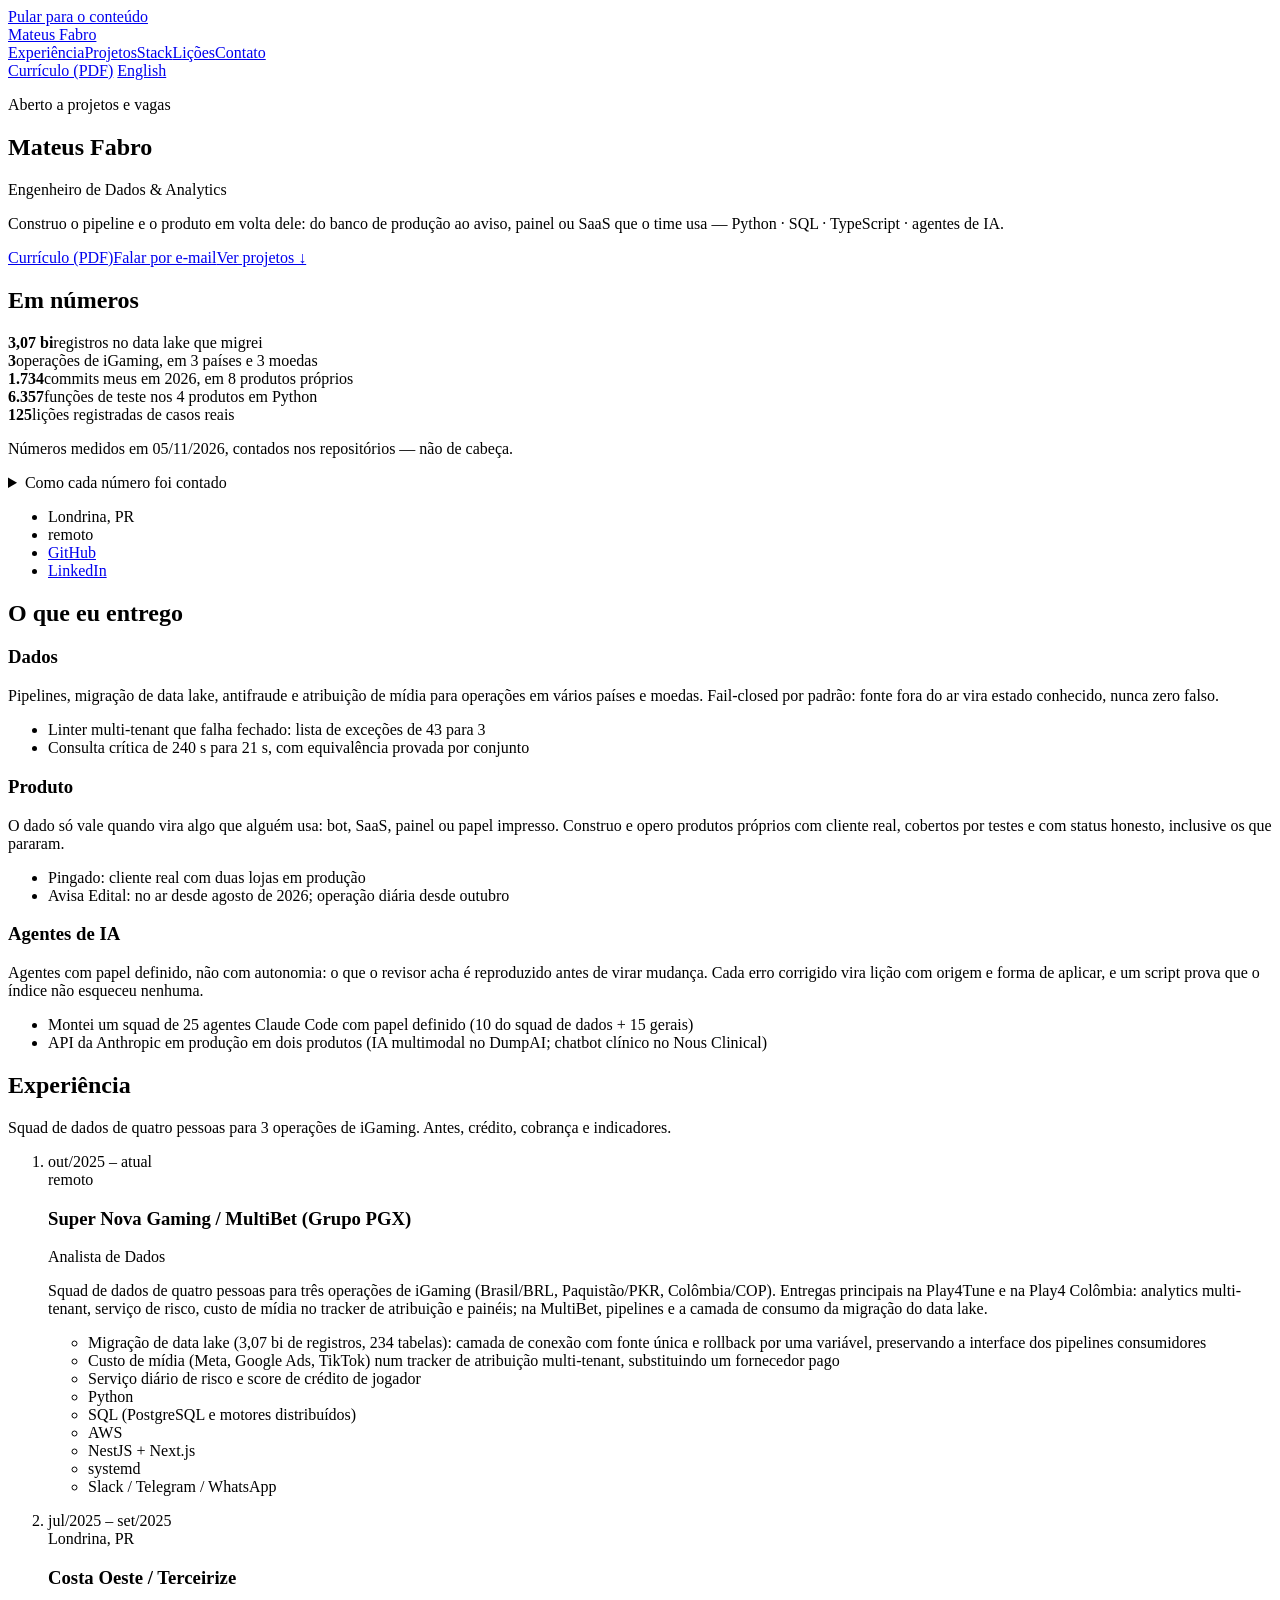
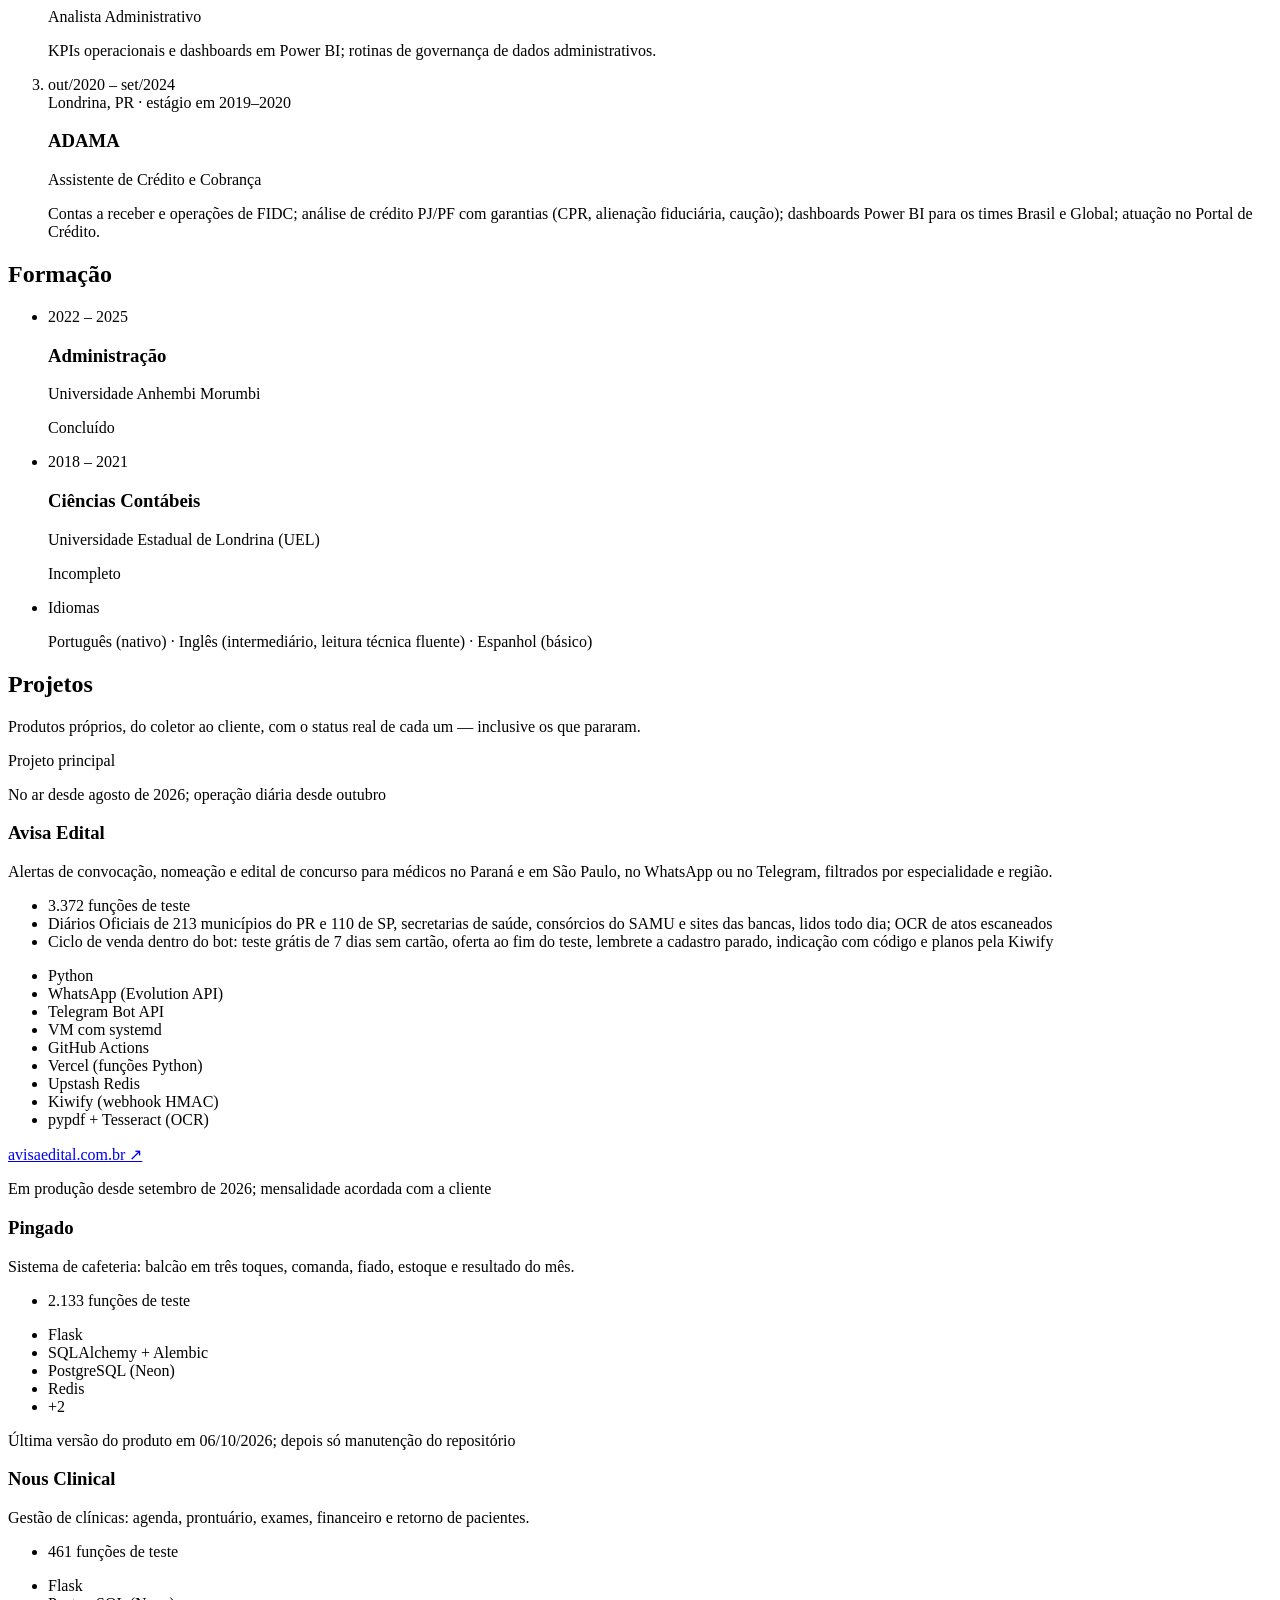
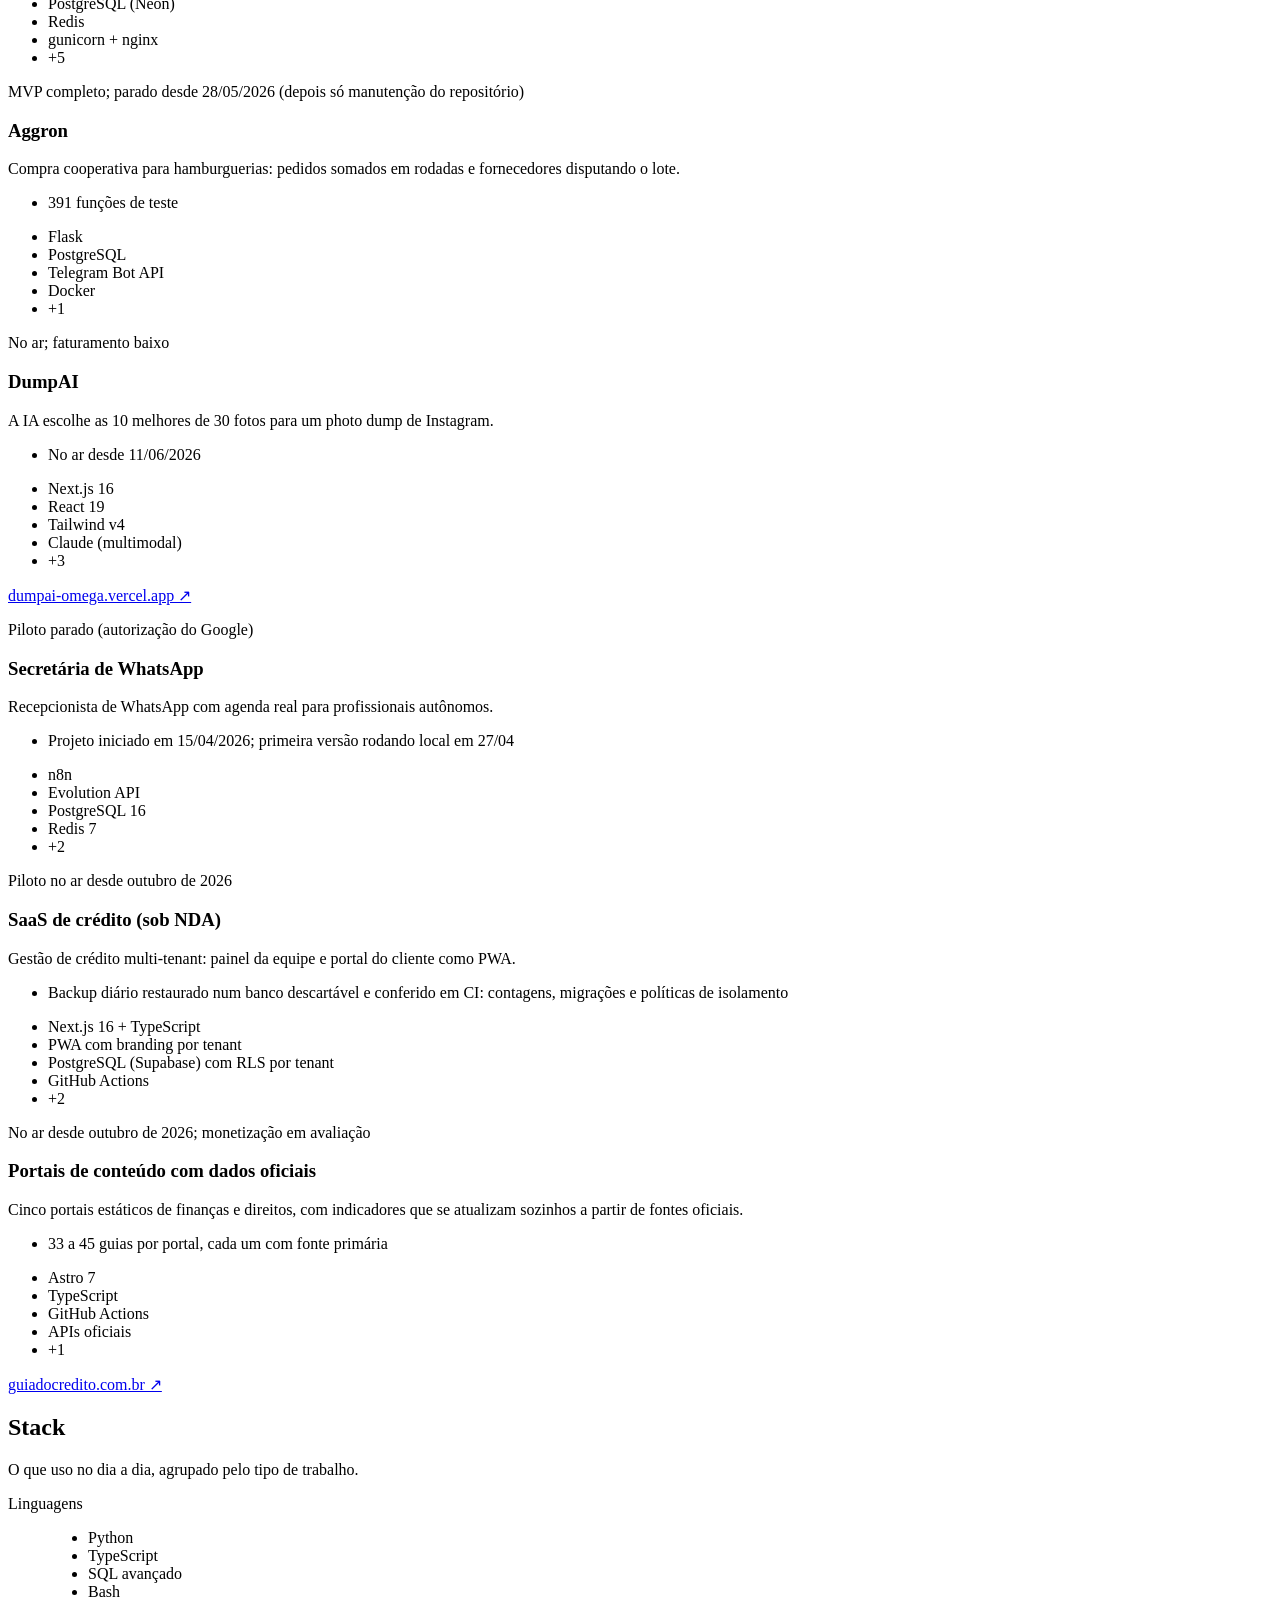
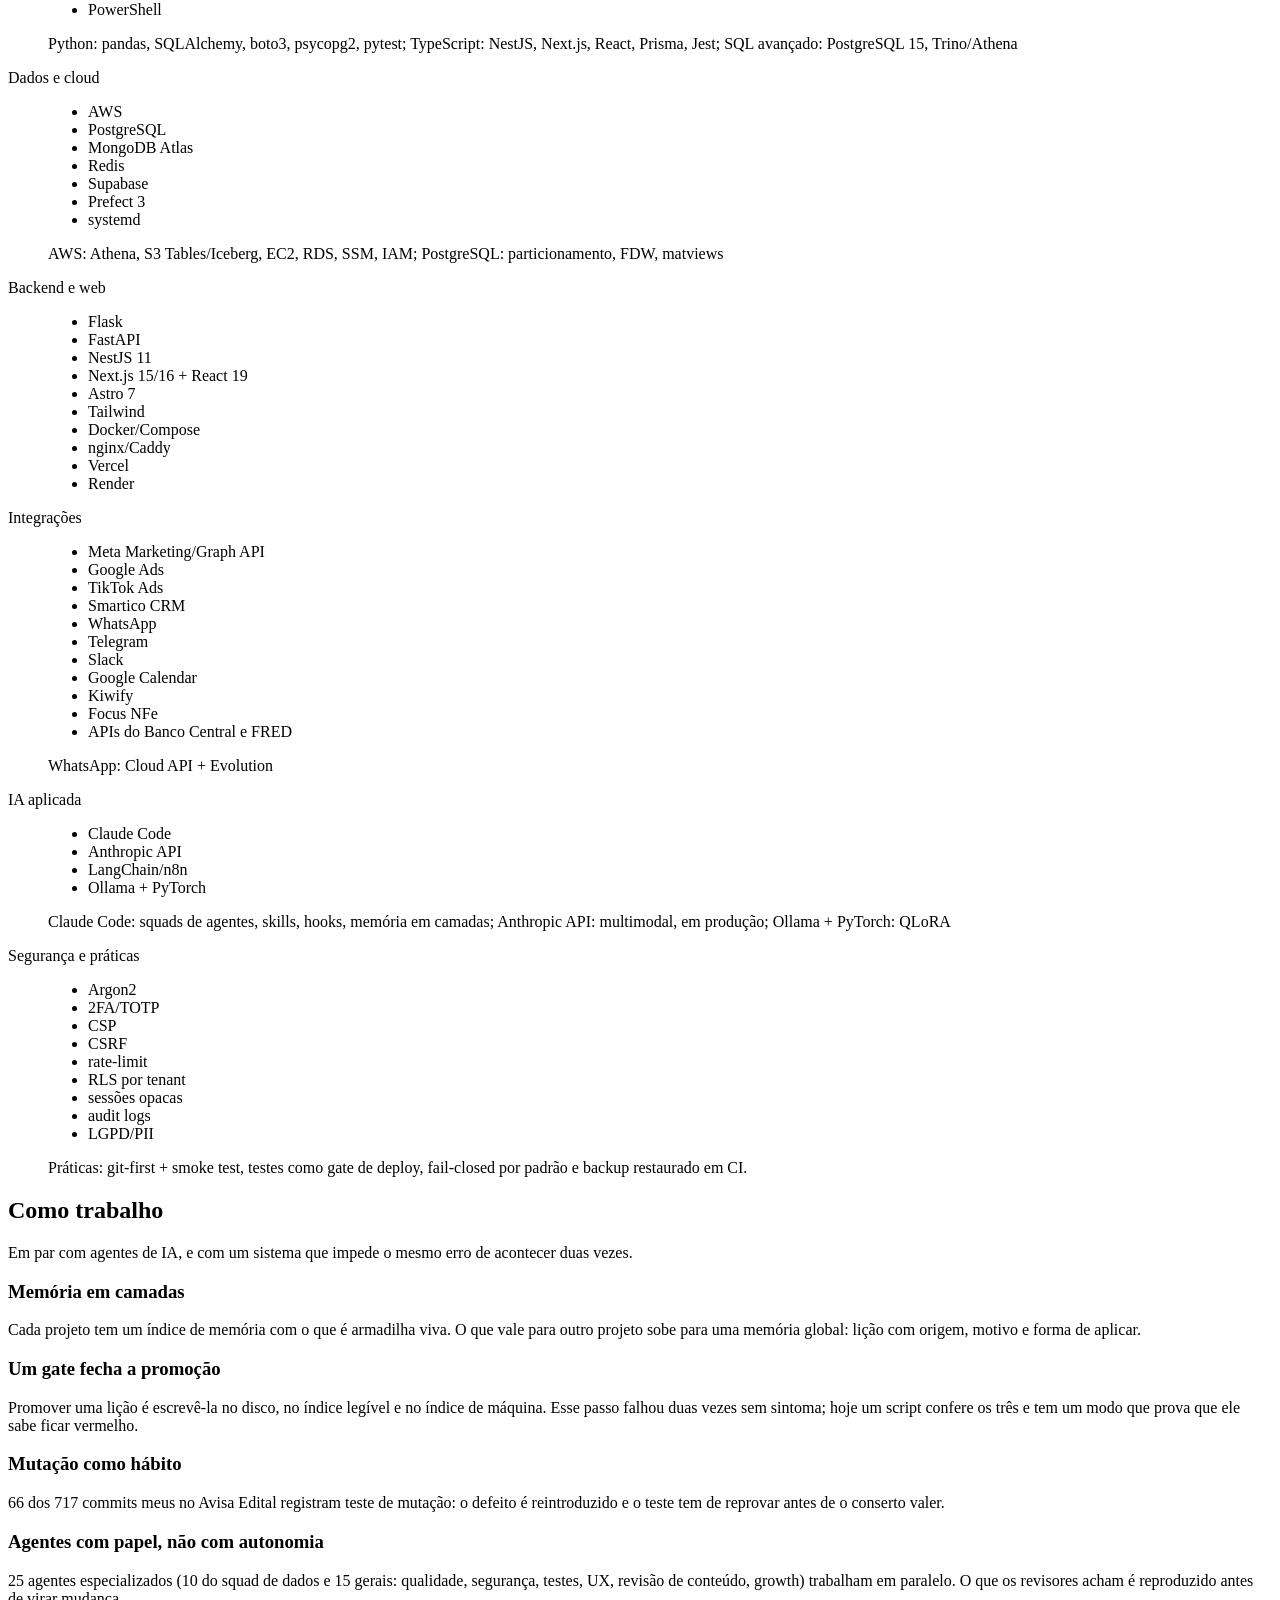
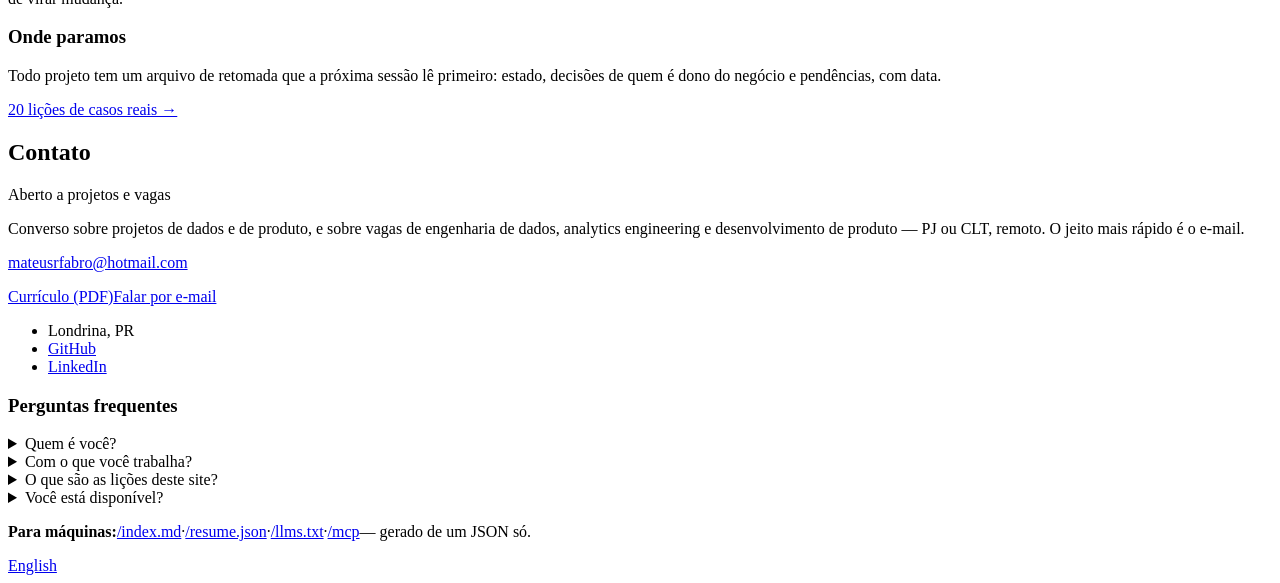
==== commit 1b49c752: "pingado: NFC-e direta na SEFAZ-PR (homologada), mensalidade acordada; docs sem restos de lideranca e" ====
--- a/public/index.html
+++ b/public/index.html
@@ -101,7 +101,7 @@
 </article>
 <article class="card" id="pingado">
   
-  <p class="status"><span class="dot vivo" aria-hidden="true"></span>Em produção desde setembro de 2026; cliente com mensalidade contratada</p>
+  <p class="status"><span class="dot vivo" aria-hidden="true"></span>Em produção desde setembro de 2026; mensalidade acordada com a cliente</p>
   <h3>Pingado</h3>
   <p class="linha">Sistema de cafeteria: balcão em três toques, comanda, fiado, estoque e resultado do mês.</p>
   <ul class="marcas"><li>2.133 funções de teste</li></ul>
@@ -192,7 +192,7 @@
   <p class="maq"><b>Para máquinas:</b><a href="/index.md">/index.md</a><span aria-hidden="true">·</span><a href="/resume.json">/resume.json</a><span aria-hidden="true">·</span><a href="/llms.txt">/llms.txt</a><span aria-hidden="true">·</span><a href="/mcp">/mcp</a><span class="gerado">— gerado de um JSON só.</span></p>
   <a class="idioma" href="/en/" hreflang="en" lang="en">English</a>
 </div></footer>
-<script type="application/json" id="dados">{"perfil": {"nome": "Mateus Fabro", "cargo": "Engenheiro de Dados \u0026 Analytics", "subtitulo": "Construo o pipeline e o produto em volta dele — Python · SQL · TypeScript · agentes de IA", "cidade": "Londrina", "estado": "PR", "pais": "Brasil", "email": "mateusrfabro@hotmail.com", "github": "https://github.com/mateusrfabro", "linkedin": "https://www.linkedin.com/in/mateusrfabro", "tese": "Construo sistemas que leem fontes públicas e bancos de produção e transformam isso em aviso confiável. Quando erro, publico a retificação — e o erro vira uma regra escrita e, sempre que dá, um teste que a cobra.", "frase_hero": "Construo o pipeline e o produto em volta dele: do banco de produção ao aviso, painel ou SaaS que o time usa — Python · SQL · TypeScript · agentes de IA.", "resumo": ["Trabalho com dados em iGaming desde outubro de 2025 — três operações, três países e três moedas, num squad de quatro pessoas: pipelines, a camada de consumo de uma migração de data lake, antifraude, atribuição de mídia e painéis.", "Fora do expediente, construí produtos próprios e opero os que estão no ar: um radar de concursos e convocações para médicos (PR e SP), um sistema de cafeteria com cliente real em produção, um SaaS de clínicas, uma plataforma de compra cooperativa, um app de fotos com IA, cinco portais de conteúdo com dados oficiais e um SaaS de crédito sob NDA.", "Trabalho em par com agentes de IA (Claude Code) e com um sistema de memória próprio: cada erro corrigido que vale para outro projeto vira uma lição com origem, motivo e forma de aplicar — e um script prova que o índice não esqueceu nenhuma."], "formacao": [{"curso": "Administração", "instituicao": "Universidade Anhembi Morumbi", "inicio": "2022", "fim": "2025", "status": "concluído"}, {"curso": "Ciências Contábeis", "instituicao": "Universidade Estadual de Londrina (UEL)", "inicio": "2018", "fim": "2021", "status": "incompleto"}], "idiomas": ["Português (nativo)", "Inglês (intermediário, leitura técnica fluente)", "Espanhol (básico)"]}, "numeros": [{"valor": "125", "rotulo": "lições registradas de casos reais", "fonte": "memória global, global_index.json (107 universais + 18 de dados)"}, {"valor": "1.734", "rotulo": "commits meus em 2026, em 8 produtos próprios", "fonte": "git log dos repositórios dos produtos, só commits de minha autoria, sem os automáticos de bot"}, {"valor": "6.357", "rotulo": "funções de teste nos 4 produtos em Python", "fonte": "contagem de def test_ em tests/ dos produtos com suíte pytest"}, {"valor": "3", "rotulo": "operações de iGaming, em 3 países e 3 moedas", "fonte": "Super Nova Gaming, desde out/2025"}, {"valor": "3,07 bi", "rotulo": "registros no data lake que migrei", "fonte": "inventário do catálogo Iceberg de 23/07/2026: 234 tabelas"}], "projetos": [{"slug": "avisa-edital", "nome": "Avisa Edital", "tipo": "produto", "linha": "Alertas de convocação, nomeação e edital de concurso para médicos no Paraná e em São Paulo, no WhatsApp ou no Telegram, filtrados por especialidade e região.", "para_quem": "Médicos que prestaram concurso ou PSS e não podem perder o prazo de uma convocação — em geral de 3 a 5 dias úteis.", "papel": "Sócio e desenvolvedor: construí sozinho coletores, bot, site, pagamento e monitoramento. O outro sócio, médico, cuida da venda.", "stack": ["Python", "WhatsApp (Evolution API)", "Telegram Bot API", "VM com systemd", "GitHub Actions", "Vercel (funções Python)", "Upstash Redis", "Kiwify (webhook HMAC)", "pypdf + Tesseract (OCR)"], "fatos": ["717 commits meus entre 12/08 e 05/11/2026, fora 85 automáticos do bot", "3.372 funções de teste", "Diários Oficiais de 213 municípios do PR e 110 de SP, secretarias de saúde, consórcios do SAMU e sites das bancas, lidos todo dia; OCR de atos escaneados", "Ciclo de venda dentro do bot: teste grátis de 7 dias sem cartão, oferta ao fim do teste, lembrete a cadastro parado, indicação com código e planos pela Kiwify", "Entrega todo dia por WhatsApp e Telegram, com fila humanizada, trava anti-banimento e sentinela que avisa o operador"], "status": "No ar desde agosto de 2026; operação diária desde outubro", "url": "https://avisaedital.com.br", "historia": "Coletar não é publicar. Quando a cobertura cresce, o histórico entra no acervo como se fosse novidade; o alerta passa a notificar pela data do fato, marca os antigos em silêncio e só avisa o que saiu depois — senão o assinante receberia \"13 convocações novas\", das quais 10 eram de semanas antes."}, {"slug": "pingado", "nome": "Pingado", "tipo": "produto", "linha": "Sistema de cafeteria: balcão em três toques, comanda, fiado, estoque e resultado do mês.", "para_quem": "Cafeterias pequenas. A primeira cliente está em produção desde setembro de 2026, com duas lojas.", "papel": "Desenvolvedor e dono do produto: reuniões com a cliente e cada versão entregue em até um dia após a reunião, da v0.2 em diante.", "stack": ["Flask", "SQLAlchemy + Alembic", "PostgreSQL (Neon)", "Redis", "Docker", "Render"], "fatos": ["486 commits meus entre 06/07 e 05/11/2026", "2.133 funções de teste", "cliente real com duas lojas em produção", "NFC-e implementada (Focus NFe); emissão aguarda o credenciamento fiscal da cliente"], "status": "Em produção desde setembro de 2026; cliente com mensalidade contratada", "url": "", "historia": "Balcão não é escritório: login por PIN em vez de senha, venda em poucos toques e botões do tamanho de um dedo. O extrato impresso do fiado também é produto — foi imprimindo o papel de verdade que apareceu o \"Seu tem R$ 29,00\" (ver retificações)."}, {"slug": "nous-clinical", "nome": "Nous Clinical", "tipo": "produto", "linha": "Gestão de clínicas: agenda, prontuário, exames, financeiro e retorno de pacientes.", "para_quem": "Clínicas de saúde, com separação total de dados entre clínicas.", "papel": "Desenvolvi de ponta a ponta.", "stack": ["Flask", "PostgreSQL (Neon)", "Redis", "gunicorn + nginx", "Docker", "2FA/TOTP", "NFS-e", "Anthropic API (chatbot)", "backup cifrado (age → R2)"], "fatos": ["197 commits meus entre 05/06 e 05/11/2026, fora 7 automáticos do bot", "461 funções de teste", "111 rotas", "auditoria interna de segurança (agentes, bandit e pip-audit) sem achado crítico ou alto (02/07/2026)", "restauração do backup ainda não testada"], "status": "Última versão do produto em 06/10/2026; depois só manutenção do repositório", "url": "", "historia": "Anonimização pelo art. 18 da LGPD que preserva o histórico financeiro, e nota fiscal com descrição genérica — nunca o diagnóstico."}, {"slug": "aggron", "nome": "Aggron", "tipo": "produto", "linha": "Compra cooperativa para hamburguerias: pedidos somados em rodadas e fornecedores disputando o lote.", "para_quem": "Hamburguerias de Londrina que compram pouco sozinhas e bem juntas.", "papel": "Tech lead e desenvolvedor, com um sócio como dono do produto.", "stack": ["Flask", "PostgreSQL", "Telegram Bot API", "Docker", "PDF de contrato"], "fatos": ["196 commits meus entre 14/04 e 05/11/2026, fora 7 automáticos do bot", "391 funções de teste", "109 rotas", "origem da plataforma Flask que Nous e Pingado reaproveitam"], "status": "MVP completo; parado desde 28/05/2026 (depois só manutenção do repositório)", "url": "", "historia": "Corrigi um vazamento entre clientes: a página da rodada mostrava a um restaurante os totais da rodada, e dali dava para deduzir por subtração o pedido de outro. As migrations viraram idempotentes depois de uma instalação limpa quebrar."}, {"slug": "dumpai", "nome": "DumpAI", "tipo": "produto", "linha": "A IA escolhe as 10 melhores de 30 fotos para um photo dump de Instagram.", "para_quem": "Quem posta carrossel e perde meia hora escolhendo foto.", "papel": "No ar no dia seguinte ao primeiro commit; pagamento, limite de uso e auditoria de segurança em 12 dias.", "stack": ["Next.js 16", "React 19", "Tailwind v4", "Claude (multimodal)", "Kiwify", "Upstash (rate limit)", "Vercel"], "fatos": ["23 commits meus entre 10/06 e 05/11/2026", "no ar desde 11/06/2026", "compressão da imagem no navegador antes do envio"], "status": "No ar; faturamento baixo", "url": "https://dumpai-omega.vercel.app", "historia": "O produto foi ao ar em dois dias e o faturamento ficou baixo. A lição foi de negócio, não de engenharia: o gargalo era distribuição."}, {"slug": "atendimento-whatsapp", "nome": "Secretária de WhatsApp", "tipo": "produto", "linha": "Recepcionista de WhatsApp com agenda real para profissionais autônomos.", "para_quem": "Psicólogos, advogados e outros profissionais que atendem sozinhos.", "papel": "Arquitetura e implementação, com um squad de 5 agentes de IA.", "stack": ["n8n", "Evolution API", "PostgreSQL 16", "Redis 7", "LangChain", "Google Calendar"], "fatos": ["9 commits meus entre 16/09 e 05/11/2026", "projeto iniciado em 15/04/2026; primeira versão rodando local em 27/04", "passagem para humano com trava na conversa", "configuração por cliente em YAML (versão multi-cliente)", "não completou uma conversa de ponta a ponta com cliente"], "status": "Piloto parado (autorização do Google)", "url": "", "historia": "Campo de configuração do cliente entra no prompt com privilégio de sistema — então é superfície de injeção: enum, sanitização e negação explícita."}, {"slug": "credito-nda", "nome": "SaaS de crédito (sob NDA)", "tipo": "produto", "linha": "Gestão de crédito multi-tenant: painel da equipe e portal do cliente como PWA.", "para_quem": "Pequenas operações de crédito. Detalhes de negócio sob acordo de confidencialidade.", "papel": "Arquitetura e implementação de ponta a ponta, com um sócio como dono do produto.", "stack": ["Next.js 16 + TypeScript", "PWA com branding por tenant", "PostgreSQL (Supabase) com RLS por tenant", "GitHub Actions", "Docker (e2e em contêiner)", "Vercel"], "fatos": ["66 commits meus entre 13/10 e 05/11/2026", "backup diário restaurado num banco descartável e conferido em CI: contagens, migrações e políticas de isolamento", "fluxo de cadastro público com validações e aprovação em um clique"], "status": "Piloto no ar desde outubro de 2026", "url": "", "historia": "Quando o controle de aplicativos do sistema bloqueou o binário nativo de hash de senha, o ambiente de desenvolvimento foi para um contêiner — e o e2e junto."}, {"slug": "portais-conteudo", "nome": "Portais de conteúdo com dados oficiais", "tipo": "produto", "linha": "Cinco portais estáticos de finanças e direitos, com indicadores que se atualizam sozinhos a partir de fontes oficiais.", "para_quem": "Leitores brasileiros (crédito, renda fixa, direitos trabalhistas, finanças em dólar) e um público dos EUA (finanças pessoais).", "papel": "Construí os cinco: coleta dos indicadores, build, revisão editorial assistida por IA com aprovação humana e publicação em domínio próprio.", "stack": ["Astro 7", "TypeScript", "GitHub Actions", "APIs oficiais", "Vercel"], "fatos": ["40 commits meus entre 20/10 e 03/11/2026", "33 a 45 guias por portal, cada um com fonte primária", "indicadores recalculados por workflow, não digitados", "fontes: Banco Central/SGS, FRED, IBGE, Tesouro, ANP"], "status": "No ar desde outubro de 2026; monetização em avaliação", "url": "https://guiadocredito.com.br", "historia": "A primeira versão de um deles trazia foto e credenciais de um autor que não existia, geradas por IA. Saíram antes da publicação: texto assinado por pessoa, ou não assinado."}, {"slug": "igaming-dados", "nome": "Super Nova Gaming / MultiBet (Grupo PGX)", "tipo": "trabalho", "linha": "Pipelines, migração de data lake, antifraude, atribuição de mídia e painéis para três operações em três países.", "para_quem": "Squad de dados de 4 pessoas atendendo três operações de iGaming.", "papel": "Analista de dados desde out/2025, com trabalho de engenharia de ponta a ponta.", "stack": ["Python", "SQL (PostgreSQL e motores distribuídos)", "AWS", "NestJS + Next.js", "systemd", "Slack / Telegram / WhatsApp"], "fatos": ["1.408 commits meus entre 12/03 e 04/11/2026", "migração de data lake (3,07 bi de registros, 234 tabelas): camada de conexão com fonte única e rollback por uma variável, preservando a interface dos pipelines consumidores", "custo de mídia (Meta, Google Ads, TikTok) num tracker de atribuição multi-tenant, substituindo um fornecedor pago", "serviço diário de risco e score de crédito de jogador", "linter multi-tenant que falha fechado: lista de exceções de 43 para 3", "consulta crítica de 240 s para 21 s, com equivalência provada por conjunto"], "status": "Trabalho atual", "url": "", "historia": "A maior parte das retificações deste diário nasceu aqui. Os números são reais; os nomes de cliente ficam de fora."}], "retificacoes": [{"protocolo": "RET-2026-0728", "data": "2026-07-28", "contexto": "Verificador de um alerta automático", "onde_se_le": "24 checagens verdes: correção validada.", "leia_se": "O verificador deixou passar 3 de 7 reversões do bug. Desde então, teste importante é provado por mutação: reverto o conserto numa cópia e exijo que a suíte fique vermelha.", "regra": "Teste de mutação: prove que o teste sabe falhar"}, {"protocolo": "RET-2026-0727", "data": "2026-07-27", "contexto": "Conciliação financeira", "onde_se_le": "0 créditos duplicados.", "leia_se": "Uma constraint UNIQUE tornava o zero obrigatório: o controle só repetia o schema. O caso que de fato podia acontecer não estava sendo medido — e tinha candidatos.", "regra": "Controle com resultado forçado não é controle"}, {"protocolo": "RET-2026-0819", "data": "2026-08-19", "contexto": "Uma troca com o time de infraestrutura", "onde_se_le": "Seis afirmações, cada uma com a consulta que a sustentava.", "leia_se": "Seis afirmações erradas. Nenhuma query estava errada: em todas, a frase cobria mais do que o predicado media. Quem estava do outro lado tinha razão no detalhe todas as vezes.", "regra": "A conclusão não pode ser mais larga que o teste"}, {"protocolo": "RET-2026-0716", "data": "2026-07-16", "contexto": "Pingado, extrato impresso do fiado", "onde_se_le": "347 testes verdes.", "leia_se": "O papel dizia \"Seu tem R$ 29,00 de crédito\": o código cortava o nome no primeiro espaço, e na cafeteria metade da clientela é \"Seu\" alguma coisa ou \"Dona\" alguma coisa. Só imprimir o artefato real pegou.", "regra": "Gerar o artefato que o usuário recebe"}, {"protocolo": "RET-2026-0821", "data": "2026-08-21", "contexto": "Avisa Edital, bot do Telegram", "onde_se_le": "Redirect de SEO: só canonicalização de domínio.", "leia_se": "O webhook do bot passou a receber 308 e o bot ficou mudo por 3h30. A rota da API saiu do redirect, um teste lê a configuração e uma sentinela vigia o silêncio.", "regra": "Redirect de canonicalização engole webhook"}, {"protocolo": "RET-2026-0824", "data": "2026-08-24", "contexto": "Avisa Edital, resposta do bot", "onde_se_le": "Ainda não vigiamos sua cidade.", "leia_se": "Vigiávamos 192; a produção enxergava 11. A lista canônica morava numa pasta ignorada pelo git, que só existia na minha máquina.", "regra": "Dado de referência mora com o código, não na pasta ignorada"}, {"protocolo": "RET-2026-0824-B", "data": "2026-08-24", "contexto": "Avisa Edital, busca retroativa de 90 dias", "onde_se_le": "Retroativo em fatias de 7 dias, uma por noite na nuvem, até completar.", "leia_se": "As fatias eram calculadas a partir de hoje, então as bordas andavam um dia por dia: 0 de 13 fatias em comum entre dois dias seguidos. O passo estourava o tempo sem nunca gravar progresso — cerca de 30% da franquia mensal de CI em trabalho que não podia terminar.", "regra": "Progresso só persiste se a chave dele for estável no tempo"}, {"protocolo": "RET-2026-0921", "data": "2026-09-21", "contexto": "Avisa Edital, alarme por plataforma", "onde_se_le": "Se uma plataforma de diário cair inteira, o painel avisa pelo nome.", "leia_se": "O adaptador engolia a falha e devolvia lista vazia: as cinco cidades pareciam vivas, e o alarme nunca dispararia no único caso para o qual foi feito. O painel ainda filtrava o nome da plataforma. Achado numa revisão do que eu mesmo tinha entregado quatro dias antes.", "regra": "Caminho de exceção só existe se for exercitado de propósito"}, {"protocolo": "RET-2026-0923", "data": "2026-09-23", "contexto": "Este site, na véspera de ir ao ar", "onde_se_le": "847 commits nos quatro produtos.", "leia_se": "820 commits meus em cinco produtos. A soma dos quatro dava 827 — os 847 incluíam um quinto — e 27 eram do robô de publicação. O teste que soma os projetos pegou o primeiro erro; a checagem de fatos, o segundo.", "regra": "Número fora do código envelhece sozinho"}], "disponibilidade": {"status": "aberto a projetos e vagas", "texto": "Converso sobre projetos de dados e de produto, e sobre vagas de engenharia de dados, analytics engineering e desenvolvimento de produto — PJ ou CLT, remoto. O jeito mais rápido é o e-mail.", "canal": "mateusrfabro@hotmail.com"}}</script>
+<script type="application/json" id="dados">{"perfil": {"nome": "Mateus Fabro", "cargo": "Engenheiro de Dados \u0026 Analytics", "subtitulo": "Construo o pipeline e o produto em volta dele — Python · SQL · TypeScript · agentes de IA", "cidade": "Londrina", "estado": "PR", "pais": "Brasil", "email": "mateusrfabro@hotmail.com", "github": "https://github.com/mateusrfabro", "linkedin": "https://www.linkedin.com/in/mateusrfabro", "tese": "Construo sistemas que leem fontes públicas e bancos de produção e transformam isso em aviso confiável. Quando erro, publico a retificação — e o erro vira uma regra escrita e, sempre que dá, um teste que a cobra.", "frase_hero": "Construo o pipeline e o produto em volta dele: do banco de produção ao aviso, painel ou SaaS que o time usa — Python · SQL · TypeScript · agentes de IA.", "resumo": ["Trabalho com dados em iGaming desde outubro de 2025 — três operações, três países e três moedas, num squad de quatro pessoas: pipelines, a camada de consumo de uma migração de data lake, antifraude, atribuição de mídia e painéis.", "Fora do expediente, construí produtos próprios e opero os que estão no ar: um radar de concursos e convocações para médicos (PR e SP), um sistema de cafeteria com cliente real em produção, um SaaS de clínicas, uma plataforma de compra cooperativa, um app de fotos com IA, cinco portais de conteúdo com dados oficiais e um SaaS de crédito sob NDA.", "Trabalho em par com agentes de IA (Claude Code) e com um sistema de memória próprio: cada erro corrigido que vale para outro projeto vira uma lição com origem, motivo e forma de aplicar — e um script prova que o índice não esqueceu nenhuma."], "formacao": [{"curso": "Administração", "instituicao": "Universidade Anhembi Morumbi", "inicio": "2022", "fim": "2025", "status": "concluído"}, {"curso": "Ciências Contábeis", "instituicao": "Universidade Estadual de Londrina (UEL)", "inicio": "2018", "fim": "2021", "status": "incompleto"}], "idiomas": ["Português (nativo)", "Inglês (intermediário, leitura técnica fluente)", "Espanhol (básico)"]}, "numeros": [{"valor": "125", "rotulo": "lições registradas de casos reais", "fonte": "memória global, global_index.json (107 universais + 18 de dados)"}, {"valor": "1.734", "rotulo": "commits meus em 2026, em 8 produtos próprios", "fonte": "git log dos repositórios dos produtos, só commits de minha autoria, sem os automáticos de bot"}, {"valor": "6.357", "rotulo": "funções de teste nos 4 produtos em Python", "fonte": "contagem de def test_ em tests/ dos produtos com suíte pytest"}, {"valor": "3", "rotulo": "operações de iGaming, em 3 países e 3 moedas", "fonte": "Super Nova Gaming, desde out/2025"}, {"valor": "3,07 bi", "rotulo": "registros no data lake que migrei", "fonte": "inventário do catálogo Iceberg de 23/07/2026: 234 tabelas"}], "projetos": [{"slug": "avisa-edital", "nome": "Avisa Edital", "tipo": "produto", "linha": "Alertas de convocação, nomeação e edital de concurso para médicos no Paraná e em São Paulo, no WhatsApp ou no Telegram, filtrados por especialidade e região.", "para_quem": "Médicos que prestaram concurso ou PSS e não podem perder o prazo de uma convocação — em geral de 3 a 5 dias úteis.", "papel": "Sócio e desenvolvedor: construí sozinho coletores, bot, site, pagamento e monitoramento. O outro sócio, médico, cuida da venda.", "stack": ["Python", "WhatsApp (Evolution API)", "Telegram Bot API", "VM com systemd", "GitHub Actions", "Vercel (funções Python)", "Upstash Redis", "Kiwify (webhook HMAC)", "pypdf + Tesseract (OCR)"], "fatos": ["717 commits meus entre 12/08 e 05/11/2026, fora 85 automáticos do bot", "3.372 funções de teste", "Diários Oficiais de 213 municípios do PR e 110 de SP, secretarias de saúde, consórcios do SAMU e sites das bancas, lidos todo dia; OCR de atos escaneados", "Ciclo de venda dentro do bot: teste grátis de 7 dias sem cartão, oferta ao fim do teste, lembrete a cadastro parado, indicação com código e planos pela Kiwify", "Entrega todo dia por WhatsApp e Telegram, com fila humanizada, trava anti-banimento e sentinela que avisa o operador"], "status": "No ar desde agosto de 2026; operação diária desde outubro", "url": "https://avisaedital.com.br", "historia": "Coletar não é publicar. Quando a cobertura cresce, o histórico entra no acervo como se fosse novidade; o alerta passa a notificar pela data do fato, marca os antigos em silêncio e só avisa o que saiu depois — senão o assinante receberia \"13 convocações novas\", das quais 10 eram de semanas antes."}, {"slug": "pingado", "nome": "Pingado", "tipo": "produto", "linha": "Sistema de cafeteria: balcão em três toques, comanda, fiado, estoque e resultado do mês.", "para_quem": "Cafeterias pequenas. A primeira cliente está em produção desde setembro de 2026, com duas lojas.", "papel": "Desenvolvedor e dono do produto: reuniões com a cliente e cada versão entregue em até um dia após a reunião, da v0.2 em diante.", "stack": ["Flask", "SQLAlchemy + Alembic", "PostgreSQL (Neon)", "Redis", "Docker", "Render"], "fatos": ["486 commits meus entre 06/07 e 05/11/2026", "2.133 funções de teste", "cliente real com duas lojas em produção", "NFC-e implementada com emissão direta na SEFAZ-PR e validada em homologação; a emissão em produção aguarda o credenciamento do sistema na SEFA-PR"], "status": "Em produção desde setembro de 2026; mensalidade acordada com a cliente", "url": "", "historia": "Balcão não é escritório: login por PIN em vez de senha, venda em poucos toques e botões do tamanho de um dedo. O extrato impresso do fiado também é produto — foi imprimindo o papel de verdade que apareceu o \"Seu tem R$ 29,00\" (ver retificações)."}, {"slug": "nous-clinical", "nome": "Nous Clinical", "tipo": "produto", "linha": "Gestão de clínicas: agenda, prontuário, exames, financeiro e retorno de pacientes.", "para_quem": "Clínicas de saúde, com separação total de dados entre clínicas.", "papel": "Desenvolvi de ponta a ponta.", "stack": ["Flask", "PostgreSQL (Neon)", "Redis", "gunicorn + nginx", "Docker", "2FA/TOTP", "NFS-e", "Anthropic API (chatbot)", "backup cifrado (age → R2)"], "fatos": ["197 commits meus entre 05/06 e 05/11/2026, fora 7 automáticos do bot", "461 funções de teste", "111 rotas", "auditoria interna de segurança (agentes, bandit e pip-audit) sem achado crítico ou alto (02/07/2026)", "restauração do backup ainda não testada"], "status": "Última versão do produto em 06/10/2026; depois só manutenção do repositório", "url": "", "historia": "Anonimização pelo art. 18 da LGPD que preserva o histórico financeiro, e nota fiscal com descrição genérica — nunca o diagnóstico."}, {"slug": "aggron", "nome": "Aggron", "tipo": "produto", "linha": "Compra cooperativa para hamburguerias: pedidos somados em rodadas e fornecedores disputando o lote.", "para_quem": "Hamburguerias de Londrina que compram pouco sozinhas e bem juntas.", "papel": "Tech lead e desenvolvedor, com um sócio como dono do produto.", "stack": ["Flask", "PostgreSQL", "Telegram Bot API", "Docker", "PDF de contrato"], "fatos": ["196 commits meus entre 14/04 e 05/11/2026, fora 7 automáticos do bot", "391 funções de teste", "109 rotas", "origem da plataforma Flask que Nous e Pingado reaproveitam"], "status": "MVP completo; parado desde 28/05/2026 (depois só manutenção do repositório)", "url": "", "historia": "Corrigi um vazamento entre clientes: a página da rodada mostrava a um restaurante os totais da rodada, e dali dava para deduzir por subtração o pedido de outro. As migrations viraram idempotentes depois de uma instalação limpa quebrar."}, {"slug": "dumpai", "nome": "DumpAI", "tipo": "produto", "linha": "A IA escolhe as 10 melhores de 30 fotos para um photo dump de Instagram.", "para_quem": "Quem posta carrossel e perde meia hora escolhendo foto.", "papel": "No ar no dia seguinte ao primeiro commit; pagamento, limite de uso e auditoria de segurança em 12 dias.", "stack": ["Next.js 16", "React 19", "Tailwind v4", "Claude (multimodal)", "Kiwify", "Upstash (rate limit)", "Vercel"], "fatos": ["23 commits meus entre 10/06 e 05/11/2026", "no ar desde 11/06/2026", "compressão da imagem no navegador antes do envio"], "status": "No ar; faturamento baixo", "url": "https://dumpai-omega.vercel.app", "historia": "O produto foi ao ar em dois dias e o faturamento ficou baixo. A lição foi de negócio, não de engenharia: o gargalo era distribuição."}, {"slug": "atendimento-whatsapp", "nome": "Secretária de WhatsApp", "tipo": "produto", "linha": "Recepcionista de WhatsApp com agenda real para profissionais autônomos.", "para_quem": "Psicólogos, advogados e outros profissionais que atendem sozinhos.", "papel": "Arquitetura e implementação, com um squad de 5 agentes de IA.", "stack": ["n8n", "Evolution API", "PostgreSQL 16", "Redis 7", "LangChain", "Google Calendar"], "fatos": ["9 commits meus entre 16/09 e 05/11/2026", "projeto iniciado em 15/04/2026; primeira versão rodando local em 27/04", "passagem para humano com trava na conversa", "configuração por cliente em YAML (versão multi-cliente)", "não completou uma conversa de ponta a ponta com cliente"], "status": "Piloto parado (autorização do Google)", "url": "", "historia": "Campo de configuração do cliente entra no prompt com privilégio de sistema — então é superfície de injeção: enum, sanitização e negação explícita."}, {"slug": "credito-nda", "nome": "SaaS de crédito (sob NDA)", "tipo": "produto", "linha": "Gestão de crédito multi-tenant: painel da equipe e portal do cliente como PWA.", "para_quem": "Pequenas operações de crédito. Detalhes de negócio sob acordo de confidencialidade.", "papel": "Arquitetura e implementação de ponta a ponta, com um sócio como dono do produto.", "stack": ["Next.js 16 + TypeScript", "PWA com branding por tenant", "PostgreSQL (Supabase) com RLS por tenant", "GitHub Actions", "Docker (e2e em contêiner)", "Vercel"], "fatos": ["66 commits meus entre 13/10 e 05/11/2026", "backup diário restaurado num banco descartável e conferido em CI: contagens, migrações e políticas de isolamento", "fluxo de cadastro público com validações e aprovação em um clique"], "status": "Piloto no ar desde outubro de 2026", "url": "", "historia": "Quando o controle de aplicativos do sistema bloqueou o binário nativo de hash de senha, o ambiente de desenvolvimento foi para um contêiner — e o e2e junto."}, {"slug": "portais-conteudo", "nome": "Portais de conteúdo com dados oficiais", "tipo": "produto", "linha": "Cinco portais estáticos de finanças e direitos, com indicadores que se atualizam sozinhos a partir de fontes oficiais.", "para_quem": "Leitores brasileiros (crédito, renda fixa, direitos trabalhistas, finanças em dólar) e um público dos EUA (finanças pessoais).", "papel": "Construí os cinco: coleta dos indicadores, build, revisão editorial assistida por IA com aprovação humana e publicação em domínio próprio.", "stack": ["Astro 7", "TypeScript", "GitHub Actions", "APIs oficiais", "Vercel"], "fatos": ["40 commits meus entre 20/10 e 03/11/2026", "33 a 45 guias por portal, cada um com fonte primária", "indicadores recalculados por workflow, não digitados", "fontes: Banco Central/SGS, FRED, IBGE, Tesouro, ANP"], "status": "No ar desde outubro de 2026; monetização em avaliação", "url": "https://guiadocredito.com.br", "historia": "A primeira versão de um deles trazia foto e credenciais de um autor que não existia, geradas por IA. Saíram antes da publicação: texto assinado por pessoa, ou não assinado."}, {"slug": "igaming-dados", "nome": "Super Nova Gaming / MultiBet (Grupo PGX)", "tipo": "trabalho", "linha": "Pipelines, migração de data lake, antifraude, atribuição de mídia e painéis para três operações em três países.", "para_quem": "Squad de dados de 4 pessoas atendendo três operações de iGaming.", "papel": "Analista de dados desde out/2025, com trabalho de engenharia de ponta a ponta.", "stack": ["Python", "SQL (PostgreSQL e motores distribuídos)", "AWS", "NestJS + Next.js", "systemd", "Slack / Telegram / WhatsApp"], "fatos": ["1.408 commits meus entre 12/03 e 04/11/2026", "migração de data lake (3,07 bi de registros, 234 tabelas): camada de conexão com fonte única e rollback por uma variável, preservando a interface dos pipelines consumidores", "custo de mídia (Meta, Google Ads, TikTok) num tracker de atribuição multi-tenant, substituindo um fornecedor pago", "serviço diário de risco e score de crédito de jogador", "linter multi-tenant que falha fechado: lista de exceções de 43 para 3", "consulta crítica de 240 s para 21 s, com equivalência provada por conjunto"], "status": "Trabalho atual", "url": "", "historia": "A maior parte das retificações deste diário nasceu aqui. Os números são reais; os nomes de cliente ficam de fora."}], "retificacoes": [{"protocolo": "RET-2026-0728", "data": "2026-07-28", "contexto": "Verificador de um alerta automático", "onde_se_le": "24 checagens verdes: correção validada.", "leia_se": "O verificador deixou passar 3 de 7 reversões do bug. Desde então, teste importante é provado por mutação: reverto o conserto numa cópia e exijo que a suíte fique vermelha.", "regra": "Teste de mutação: prove que o teste sabe falhar"}, {"protocolo": "RET-2026-0727", "data": "2026-07-27", "contexto": "Conciliação financeira", "onde_se_le": "0 créditos duplicados.", "leia_se": "Uma constraint UNIQUE tornava o zero obrigatório: o controle só repetia o schema. O caso que de fato podia acontecer não estava sendo medido — e tinha candidatos.", "regra": "Controle com resultado forçado não é controle"}, {"protocolo": "RET-2026-0819", "data": "2026-08-19", "contexto": "Uma troca com o time de infraestrutura", "onde_se_le": "Seis afirmações, cada uma com a consulta que a sustentava.", "leia_se": "Seis afirmações erradas. Nenhuma query estava errada: em todas, a frase cobria mais do que o predicado media. Quem estava do outro lado tinha razão no detalhe todas as vezes.", "regra": "A conclusão não pode ser mais larga que o teste"}, {"protocolo": "RET-2026-0716", "data": "2026-07-16", "contexto": "Pingado, extrato impresso do fiado", "onde_se_le": "347 testes verdes.", "leia_se": "O papel dizia \"Seu tem R$ 29,00 de crédito\": o código cortava o nome no primeiro espaço, e na cafeteria metade da clientela é \"Seu\" alguma coisa ou \"Dona\" alguma coisa. Só imprimir o artefato real pegou.", "regra": "Gerar o artefato que o usuário recebe"}, {"protocolo": "RET-2026-0821", "data": "2026-08-21", "contexto": "Avisa Edital, bot do Telegram", "onde_se_le": "Redirect de SEO: só canonicalização de domínio.", "leia_se": "O webhook do bot passou a receber 308 e o bot ficou mudo por 3h30. A rota da API saiu do redirect, um teste lê a configuração e uma sentinela vigia o silêncio.", "regra": "Redirect de canonicalização engole webhook"}, {"protocolo": "RET-2026-0824", "data": "2026-08-24", "contexto": "Avisa Edital, resposta do bot", "onde_se_le": "Ainda não vigiamos sua cidade.", "leia_se": "Vigiávamos 192; a produção enxergava 11. A lista canônica morava numa pasta ignorada pelo git, que só existia na minha máquina.", "regra": "Dado de referência mora com o código, não na pasta ignorada"}, {"protocolo": "RET-2026-0824-B", "data": "2026-08-24", "contexto": "Avisa Edital, busca retroativa de 90 dias", "onde_se_le": "Retroativo em fatias de 7 dias, uma por noite na nuvem, até completar.", "leia_se": "As fatias eram calculadas a partir de hoje, então as bordas andavam um dia por dia: 0 de 13 fatias em comum entre dois dias seguidos. O passo estourava o tempo sem nunca gravar progresso — cerca de 30% da franquia mensal de CI em trabalho que não podia terminar.", "regra": "Progresso só persiste se a chave dele for estável no tempo"}, {"protocolo": "RET-2026-0921", "data": "2026-09-21", "contexto": "Avisa Edital, alarme por plataforma", "onde_se_le": "Se uma plataforma de diário cair inteira, o painel avisa pelo nome.", "leia_se": "O adaptador engolia a falha e devolvia lista vazia: as cinco cidades pareciam vivas, e o alarme nunca dispararia no único caso para o qual foi feito. O painel ainda filtrava o nome da plataforma. Achado numa revisão do que eu mesmo tinha entregado quatro dias antes.", "regra": "Caminho de exceção só existe se for exercitado de propósito"}, {"protocolo": "RET-2026-0923", "data": "2026-09-23", "contexto": "Este site, na véspera de ir ao ar", "onde_se_le": "847 commits nos quatro produtos.", "leia_se": "820 commits meus em cinco produtos. A soma dos quatro dava 827 — os 847 incluíam um quinto — e 27 eram do robô de publicação. O teste que soma os projetos pegou o primeiro erro; a checagem de fatos, o segundo.", "regra": "Número fora do código envelhece sozinho"}], "disponibilidade": {"status": "aberto a projetos e vagas", "texto": "Converso sobre projetos de dados e de produto, e sobre vagas de engenharia de dados, analytics engineering e desenvolvimento de produto — PJ ou CLT, remoto. O jeito mais rápido é o e-mail.", "canal": "mateusrfabro@hotmail.com"}}</script>
 <script src="/app.js" defer></script>
 </body>
 </html>
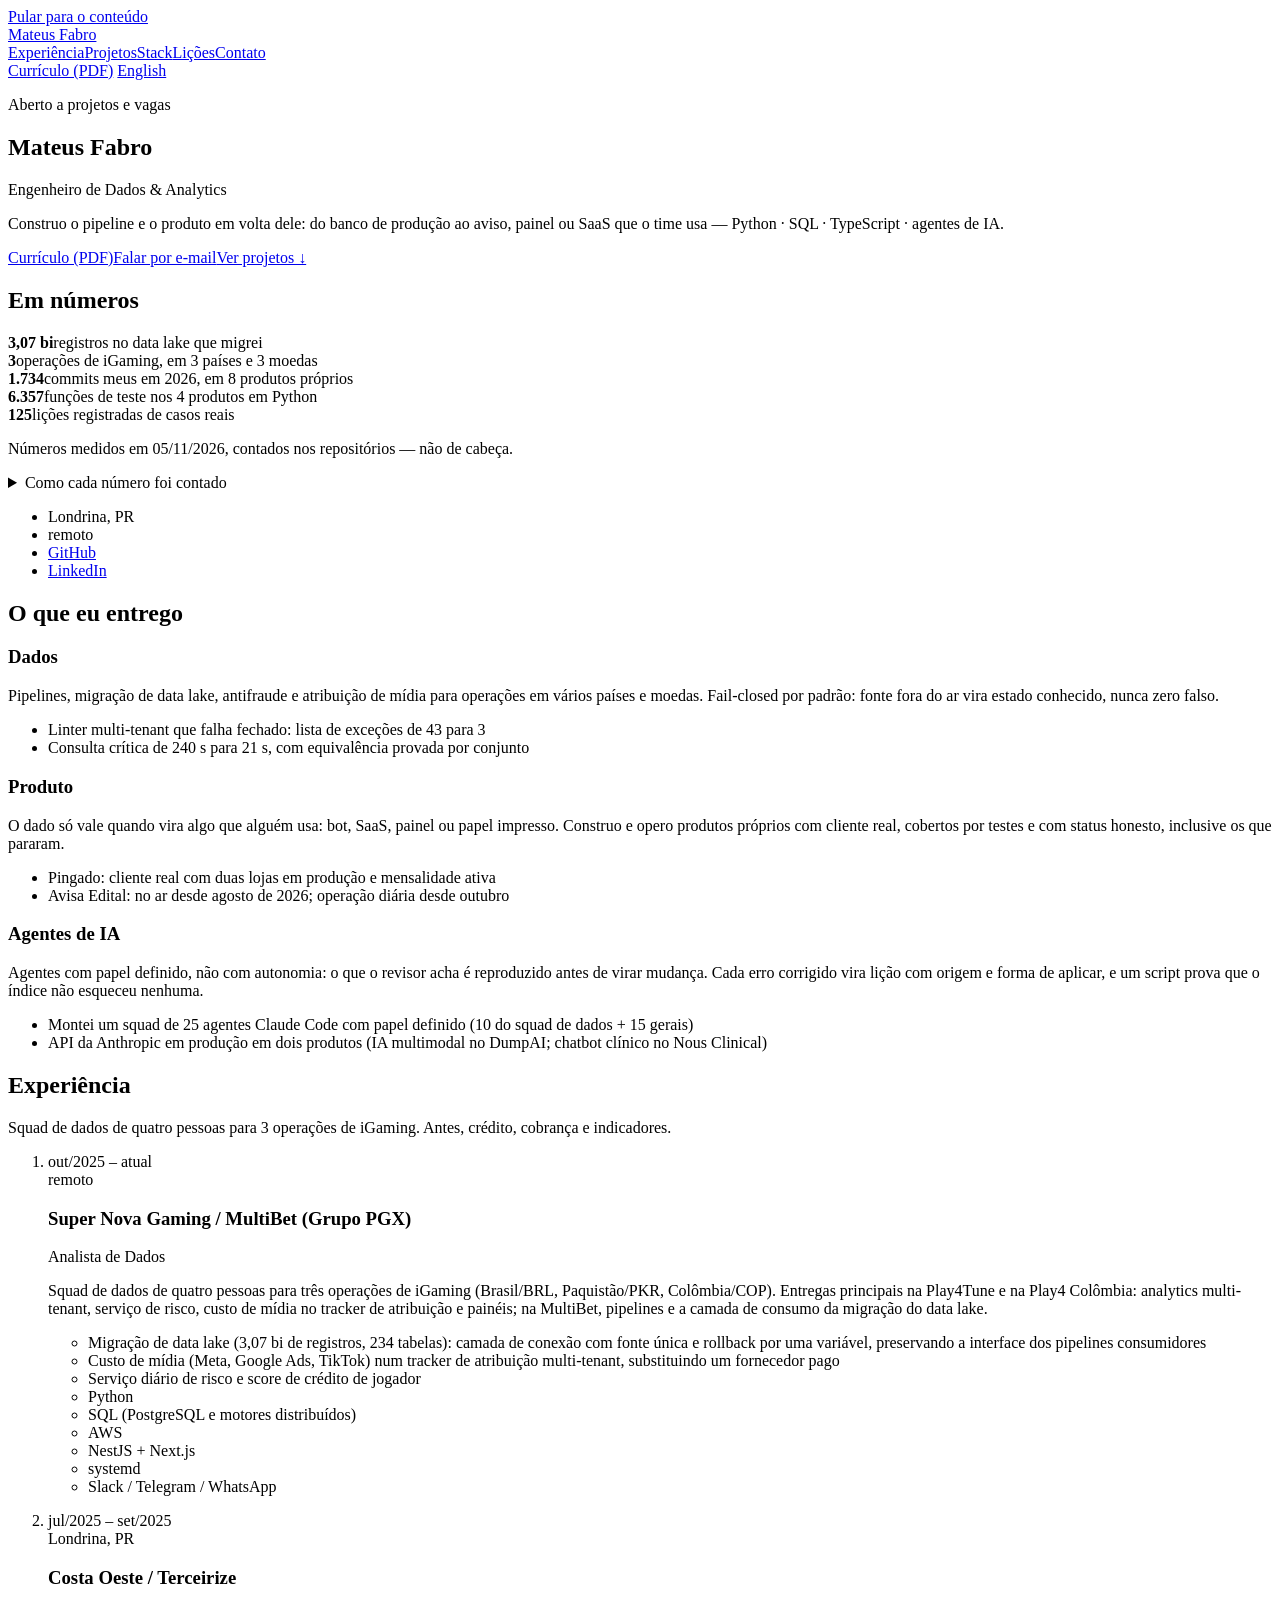
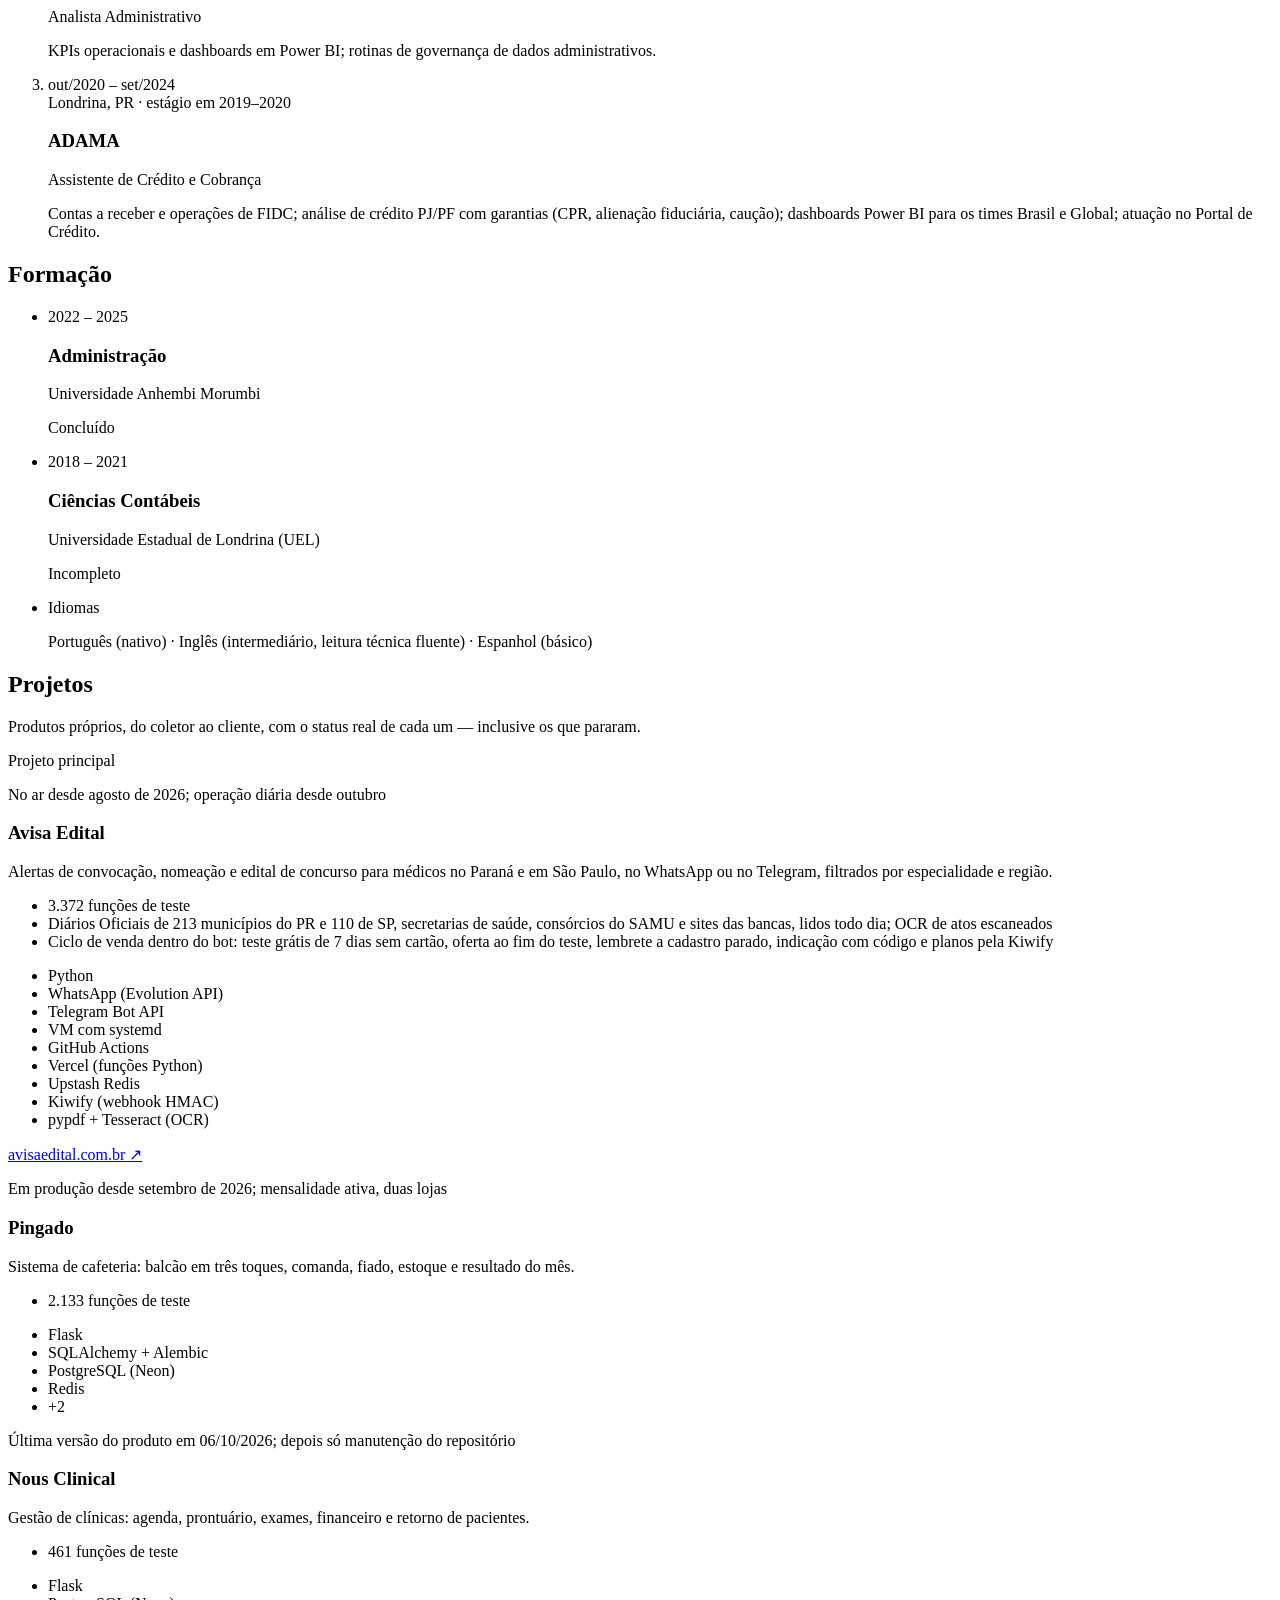
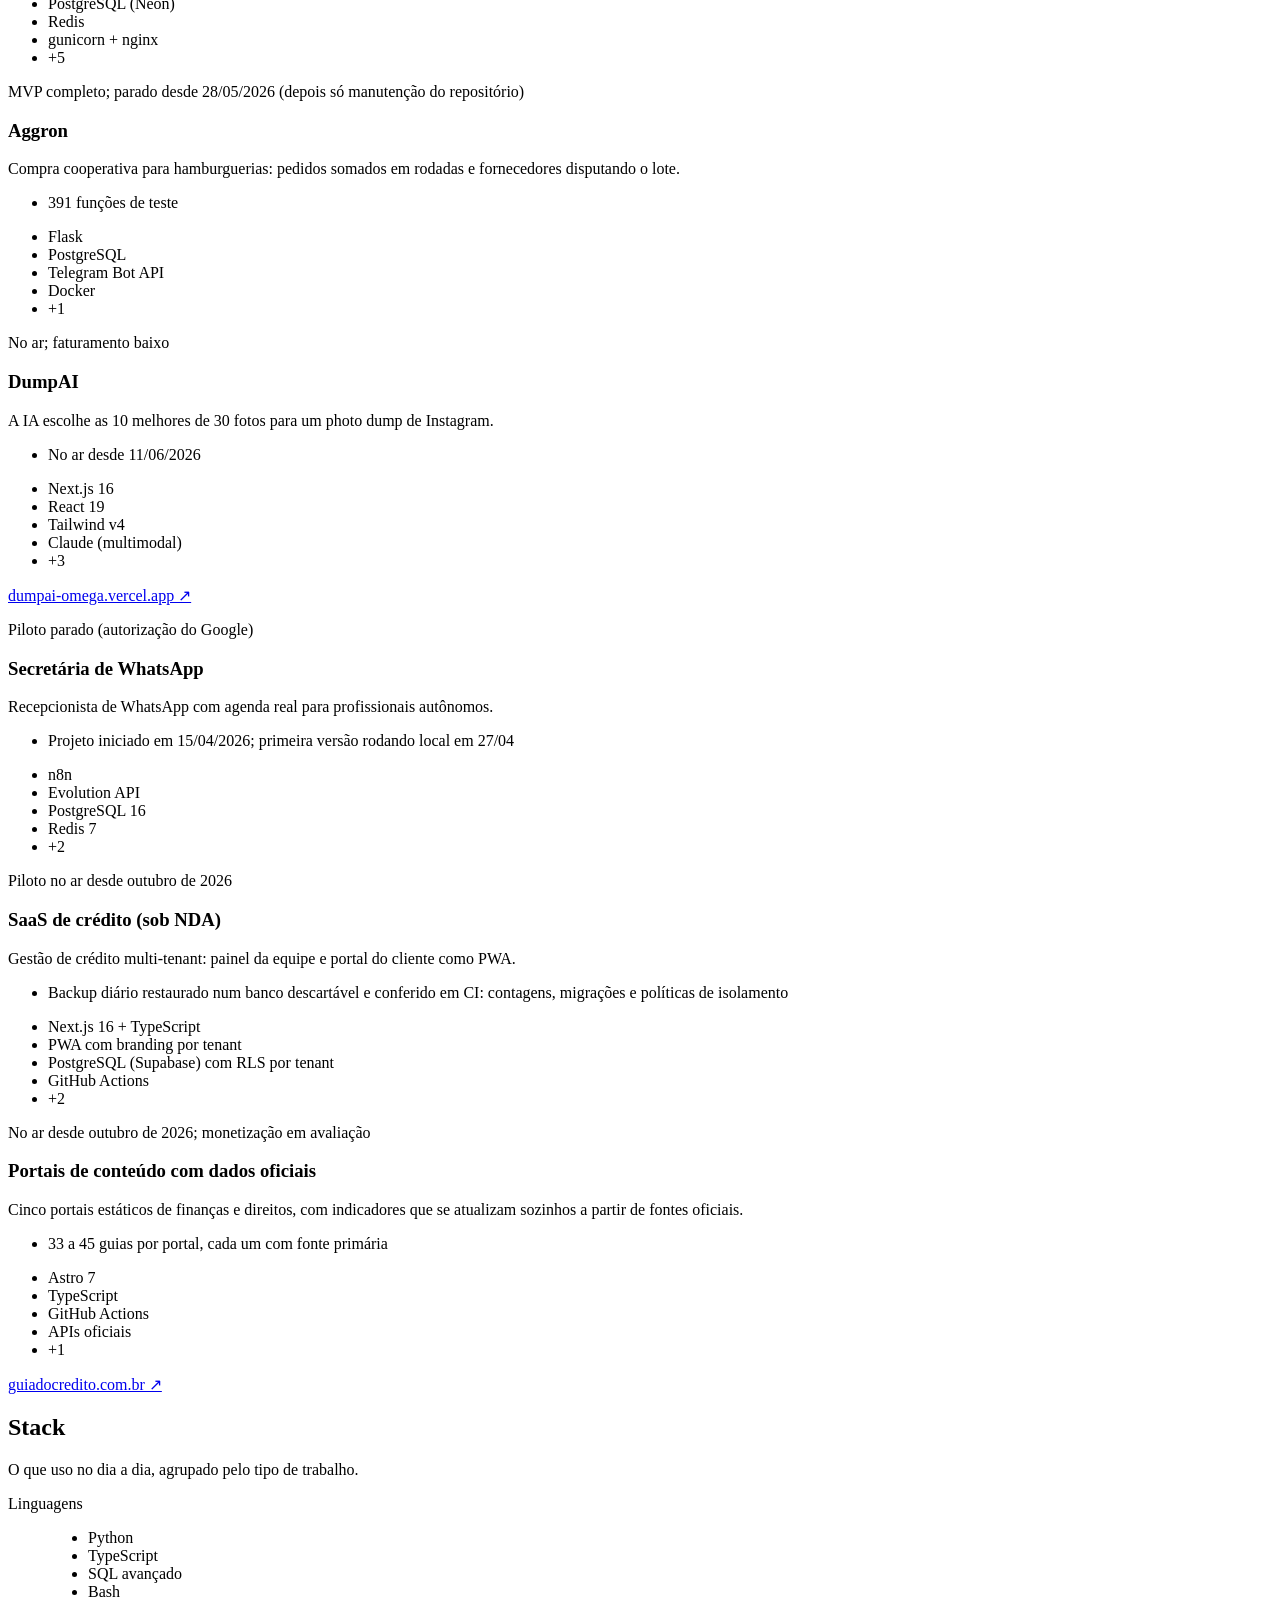
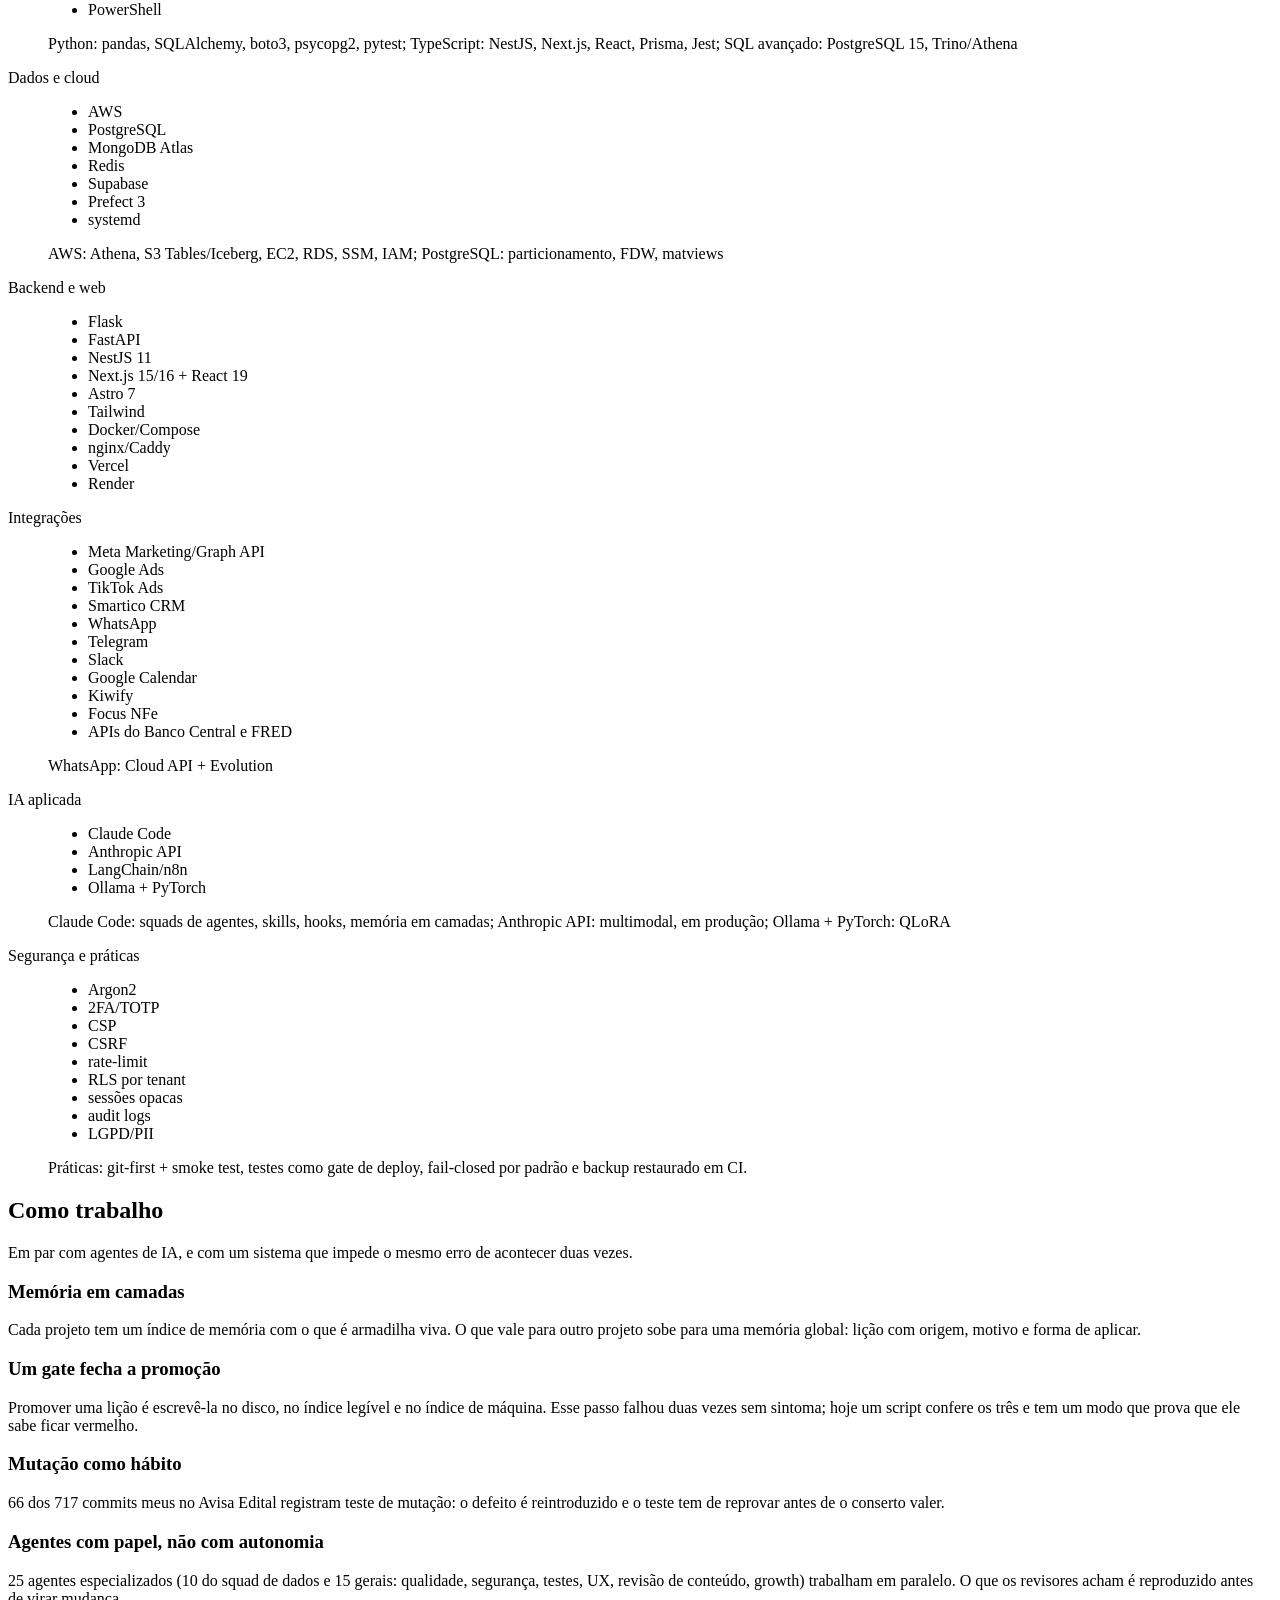
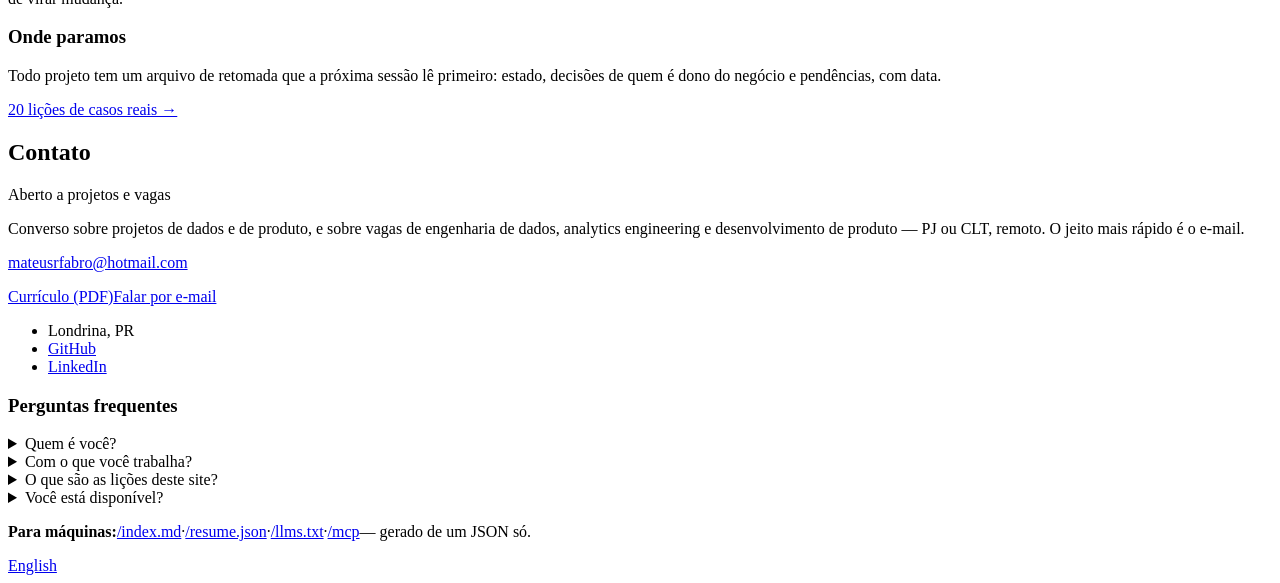
==== commit 962b2d5b: "pingado: mensalidade ativa, duas lojas; sobre do kit dentro do limite" ====
--- a/public/index.html
+++ b/public/index.html
@@ -59,7 +59,7 @@
 
 <section class="secao" id="entrega"><div class="wrap">
   <header class="secao-cab"><h2>O que eu entrego</h2></header>
-  <div class="pilares"><article class="pilar"><h3>Dados</h3><p>Pipelines, migração de data lake, antifraude e atribuição de mídia para operações em vários países e moedas. Fail-closed por padrão: fonte fora do ar vira estado conhecido, nunca zero falso.</p><ul class="marcas"><li>Linter multi-tenant que falha fechado: lista de exceções de 43 para 3</li><li>Consulta crítica de 240 s para 21 s, com equivalência provada por conjunto</li></ul></article><article class="pilar"><h3>Produto</h3><p>O dado só vale quando vira algo que alguém usa: bot, SaaS, painel ou papel impresso. Construo e opero produtos próprios com cliente real, cobertos por testes e com status honesto, inclusive os que pararam.</p><ul class="marcas"><li>Pingado: cliente real com duas lojas em produção</li><li>Avisa Edital: no ar desde agosto de 2026; operação diária desde outubro</li></ul></article><article class="pilar"><h3>Agentes de IA</h3><p>Agentes com papel definido, não com autonomia: o que o revisor acha é reproduzido antes de virar mudança. Cada erro corrigido vira lição com origem e forma de aplicar, e um script prova que o índice não esqueceu nenhuma.</p><ul class="marcas"><li>Montei um squad de 25 agentes Claude Code com papel definido (10 do squad de dados + 15 gerais)</li><li>API da Anthropic em produção em dois produtos (IA multimodal no DumpAI; chatbot clínico no Nous Clinical)</li></ul></article></div>
+  <div class="pilares"><article class="pilar"><h3>Dados</h3><p>Pipelines, migração de data lake, antifraude e atribuição de mídia para operações em vários países e moedas. Fail-closed por padrão: fonte fora do ar vira estado conhecido, nunca zero falso.</p><ul class="marcas"><li>Linter multi-tenant que falha fechado: lista de exceções de 43 para 3</li><li>Consulta crítica de 240 s para 21 s, com equivalência provada por conjunto</li></ul></article><article class="pilar"><h3>Produto</h3><p>O dado só vale quando vira algo que alguém usa: bot, SaaS, painel ou papel impresso. Construo e opero produtos próprios com cliente real, cobertos por testes e com status honesto, inclusive os que pararam.</p><ul class="marcas"><li>Pingado: cliente real com duas lojas em produção e mensalidade ativa</li><li>Avisa Edital: no ar desde agosto de 2026; operação diária desde outubro</li></ul></article><article class="pilar"><h3>Agentes de IA</h3><p>Agentes com papel definido, não com autonomia: o que o revisor acha é reproduzido antes de virar mudança. Cada erro corrigido vira lição com origem e forma de aplicar, e um script prova que o índice não esqueceu nenhuma.</p><ul class="marcas"><li>Montei um squad de 25 agentes Claude Code com papel definido (10 do squad de dados + 15 gerais)</li><li>API da Anthropic em produção em dois produtos (IA multimodal no DumpAI; chatbot clínico no Nous Clinical)</li></ul></article></div>
 </div></section>
 
 <section class="secao" id="experiencia"><div class="wrap">
@@ -101,7 +101,7 @@
 </article>
 <article class="card" id="pingado">
   
-  <p class="status"><span class="dot vivo" aria-hidden="true"></span>Em produção desde setembro de 2026; mensalidade acordada com a cliente</p>
+  <p class="status"><span class="dot vivo" aria-hidden="true"></span>Em produção desde setembro de 2026; mensalidade ativa, duas lojas</p>
   <h3>Pingado</h3>
   <p class="linha">Sistema de cafeteria: balcão em três toques, comanda, fiado, estoque e resultado do mês.</p>
   <ul class="marcas"><li>2.133 funções de teste</li></ul>
@@ -192,7 +192,7 @@
   <p class="maq"><b>Para máquinas:</b><a href="/index.md">/index.md</a><span aria-hidden="true">·</span><a href="/resume.json">/resume.json</a><span aria-hidden="true">·</span><a href="/llms.txt">/llms.txt</a><span aria-hidden="true">·</span><a href="/mcp">/mcp</a><span class="gerado">— gerado de um JSON só.</span></p>
   <a class="idioma" href="/en/" hreflang="en" lang="en">English</a>
 </div></footer>
-<script type="application/json" id="dados">{"perfil": {"nome": "Mateus Fabro", "cargo": "Engenheiro de Dados \u0026 Analytics", "subtitulo": "Construo o pipeline e o produto em volta dele — Python · SQL · TypeScript · agentes de IA", "cidade": "Londrina", "estado": "PR", "pais": "Brasil", "email": "mateusrfabro@hotmail.com", "github": "https://github.com/mateusrfabro", "linkedin": "https://www.linkedin.com/in/mateusrfabro", "tese": "Construo sistemas que leem fontes públicas e bancos de produção e transformam isso em aviso confiável. Quando erro, publico a retificação — e o erro vira uma regra escrita e, sempre que dá, um teste que a cobra.", "frase_hero": "Construo o pipeline e o produto em volta dele: do banco de produção ao aviso, painel ou SaaS que o time usa — Python · SQL · TypeScript · agentes de IA.", "resumo": ["Trabalho com dados em iGaming desde outubro de 2025 — três operações, três países e três moedas, num squad de quatro pessoas: pipelines, a camada de consumo de uma migração de data lake, antifraude, atribuição de mídia e painéis.", "Fora do expediente, construí produtos próprios e opero os que estão no ar: um radar de concursos e convocações para médicos (PR e SP), um sistema de cafeteria com cliente real em produção, um SaaS de clínicas, uma plataforma de compra cooperativa, um app de fotos com IA, cinco portais de conteúdo com dados oficiais e um SaaS de crédito sob NDA.", "Trabalho em par com agentes de IA (Claude Code) e com um sistema de memória próprio: cada erro corrigido que vale para outro projeto vira uma lição com origem, motivo e forma de aplicar — e um script prova que o índice não esqueceu nenhuma."], "formacao": [{"curso": "Administração", "instituicao": "Universidade Anhembi Morumbi", "inicio": "2022", "fim": "2025", "status": "concluído"}, {"curso": "Ciências Contábeis", "instituicao": "Universidade Estadual de Londrina (UEL)", "inicio": "2018", "fim": "2021", "status": "incompleto"}], "idiomas": ["Português (nativo)", "Inglês (intermediário, leitura técnica fluente)", "Espanhol (básico)"]}, "numeros": [{"valor": "125", "rotulo": "lições registradas de casos reais", "fonte": "memória global, global_index.json (107 universais + 18 de dados)"}, {"valor": "1.734", "rotulo": "commits meus em 2026, em 8 produtos próprios", "fonte": "git log dos repositórios dos produtos, só commits de minha autoria, sem os automáticos de bot"}, {"valor": "6.357", "rotulo": "funções de teste nos 4 produtos em Python", "fonte": "contagem de def test_ em tests/ dos produtos com suíte pytest"}, {"valor": "3", "rotulo": "operações de iGaming, em 3 países e 3 moedas", "fonte": "Super Nova Gaming, desde out/2025"}, {"valor": "3,07 bi", "rotulo": "registros no data lake que migrei", "fonte": "inventário do catálogo Iceberg de 23/07/2026: 234 tabelas"}], "projetos": [{"slug": "avisa-edital", "nome": "Avisa Edital", "tipo": "produto", "linha": "Alertas de convocação, nomeação e edital de concurso para médicos no Paraná e em São Paulo, no WhatsApp ou no Telegram, filtrados por especialidade e região.", "para_quem": "Médicos que prestaram concurso ou PSS e não podem perder o prazo de uma convocação — em geral de 3 a 5 dias úteis.", "papel": "Sócio e desenvolvedor: construí sozinho coletores, bot, site, pagamento e monitoramento. O outro sócio, médico, cuida da venda.", "stack": ["Python", "WhatsApp (Evolution API)", "Telegram Bot API", "VM com systemd", "GitHub Actions", "Vercel (funções Python)", "Upstash Redis", "Kiwify (webhook HMAC)", "pypdf + Tesseract (OCR)"], "fatos": ["717 commits meus entre 12/08 e 05/11/2026, fora 85 automáticos do bot", "3.372 funções de teste", "Diários Oficiais de 213 municípios do PR e 110 de SP, secretarias de saúde, consórcios do SAMU e sites das bancas, lidos todo dia; OCR de atos escaneados", "Ciclo de venda dentro do bot: teste grátis de 7 dias sem cartão, oferta ao fim do teste, lembrete a cadastro parado, indicação com código e planos pela Kiwify", "Entrega todo dia por WhatsApp e Telegram, com fila humanizada, trava anti-banimento e sentinela que avisa o operador"], "status": "No ar desde agosto de 2026; operação diária desde outubro", "url": "https://avisaedital.com.br", "historia": "Coletar não é publicar. Quando a cobertura cresce, o histórico entra no acervo como se fosse novidade; o alerta passa a notificar pela data do fato, marca os antigos em silêncio e só avisa o que saiu depois — senão o assinante receberia \"13 convocações novas\", das quais 10 eram de semanas antes."}, {"slug": "pingado", "nome": "Pingado", "tipo": "produto", "linha": "Sistema de cafeteria: balcão em três toques, comanda, fiado, estoque e resultado do mês.", "para_quem": "Cafeterias pequenas. A primeira cliente está em produção desde setembro de 2026, com duas lojas.", "papel": "Desenvolvedor e dono do produto: reuniões com a cliente e cada versão entregue em até um dia após a reunião, da v0.2 em diante.", "stack": ["Flask", "SQLAlchemy + Alembic", "PostgreSQL (Neon)", "Redis", "Docker", "Render"], "fatos": ["486 commits meus entre 06/07 e 05/11/2026", "2.133 funções de teste", "cliente real com duas lojas em produção", "NFC-e implementada com emissão direta na SEFAZ-PR e validada em homologação; a emissão em produção aguarda o credenciamento do sistema na SEFA-PR"], "status": "Em produção desde setembro de 2026; mensalidade acordada com a cliente", "url": "", "historia": "Balcão não é escritório: login por PIN em vez de senha, venda em poucos toques e botões do tamanho de um dedo. O extrato impresso do fiado também é produto — foi imprimindo o papel de verdade que apareceu o \"Seu tem R$ 29,00\" (ver retificações)."}, {"slug": "nous-clinical", "nome": "Nous Clinical", "tipo": "produto", "linha": "Gestão de clínicas: agenda, prontuário, exames, financeiro e retorno de pacientes.", "para_quem": "Clínicas de saúde, com separação total de dados entre clínicas.", "papel": "Desenvolvi de ponta a ponta.", "stack": ["Flask", "PostgreSQL (Neon)", "Redis", "gunicorn + nginx", "Docker", "2FA/TOTP", "NFS-e", "Anthropic API (chatbot)", "backup cifrado (age → R2)"], "fatos": ["197 commits meus entre 05/06 e 05/11/2026, fora 7 automáticos do bot", "461 funções de teste", "111 rotas", "auditoria interna de segurança (agentes, bandit e pip-audit) sem achado crítico ou alto (02/07/2026)", "restauração do backup ainda não testada"], "status": "Última versão do produto em 06/10/2026; depois só manutenção do repositório", "url": "", "historia": "Anonimização pelo art. 18 da LGPD que preserva o histórico financeiro, e nota fiscal com descrição genérica — nunca o diagnóstico."}, {"slug": "aggron", "nome": "Aggron", "tipo": "produto", "linha": "Compra cooperativa para hamburguerias: pedidos somados em rodadas e fornecedores disputando o lote.", "para_quem": "Hamburguerias de Londrina que compram pouco sozinhas e bem juntas.", "papel": "Tech lead e desenvolvedor, com um sócio como dono do produto.", "stack": ["Flask", "PostgreSQL", "Telegram Bot API", "Docker", "PDF de contrato"], "fatos": ["196 commits meus entre 14/04 e 05/11/2026, fora 7 automáticos do bot", "391 funções de teste", "109 rotas", "origem da plataforma Flask que Nous e Pingado reaproveitam"], "status": "MVP completo; parado desde 28/05/2026 (depois só manutenção do repositório)", "url": "", "historia": "Corrigi um vazamento entre clientes: a página da rodada mostrava a um restaurante os totais da rodada, e dali dava para deduzir por subtração o pedido de outro. As migrations viraram idempotentes depois de uma instalação limpa quebrar."}, {"slug": "dumpai", "nome": "DumpAI", "tipo": "produto", "linha": "A IA escolhe as 10 melhores de 30 fotos para um photo dump de Instagram.", "para_quem": "Quem posta carrossel e perde meia hora escolhendo foto.", "papel": "No ar no dia seguinte ao primeiro commit; pagamento, limite de uso e auditoria de segurança em 12 dias.", "stack": ["Next.js 16", "React 19", "Tailwind v4", "Claude (multimodal)", "Kiwify", "Upstash (rate limit)", "Vercel"], "fatos": ["23 commits meus entre 10/06 e 05/11/2026", "no ar desde 11/06/2026", "compressão da imagem no navegador antes do envio"], "status": "No ar; faturamento baixo", "url": "https://dumpai-omega.vercel.app", "historia": "O produto foi ao ar em dois dias e o faturamento ficou baixo. A lição foi de negócio, não de engenharia: o gargalo era distribuição."}, {"slug": "atendimento-whatsapp", "nome": "Secretária de WhatsApp", "tipo": "produto", "linha": "Recepcionista de WhatsApp com agenda real para profissionais autônomos.", "para_quem": "Psicólogos, advogados e outros profissionais que atendem sozinhos.", "papel": "Arquitetura e implementação, com um squad de 5 agentes de IA.", "stack": ["n8n", "Evolution API", "PostgreSQL 16", "Redis 7", "LangChain", "Google Calendar"], "fatos": ["9 commits meus entre 16/09 e 05/11/2026", "projeto iniciado em 15/04/2026; primeira versão rodando local em 27/04", "passagem para humano com trava na conversa", "configuração por cliente em YAML (versão multi-cliente)", "não completou uma conversa de ponta a ponta com cliente"], "status": "Piloto parado (autorização do Google)", "url": "", "historia": "Campo de configuração do cliente entra no prompt com privilégio de sistema — então é superfície de injeção: enum, sanitização e negação explícita."}, {"slug": "credito-nda", "nome": "SaaS de crédito (sob NDA)", "tipo": "produto", "linha": "Gestão de crédito multi-tenant: painel da equipe e portal do cliente como PWA.", "para_quem": "Pequenas operações de crédito. Detalhes de negócio sob acordo de confidencialidade.", "papel": "Arquitetura e implementação de ponta a ponta, com um sócio como dono do produto.", "stack": ["Next.js 16 + TypeScript", "PWA com branding por tenant", "PostgreSQL (Supabase) com RLS por tenant", "GitHub Actions", "Docker (e2e em contêiner)", "Vercel"], "fatos": ["66 commits meus entre 13/10 e 05/11/2026", "backup diário restaurado num banco descartável e conferido em CI: contagens, migrações e políticas de isolamento", "fluxo de cadastro público com validações e aprovação em um clique"], "status": "Piloto no ar desde outubro de 2026", "url": "", "historia": "Quando o controle de aplicativos do sistema bloqueou o binário nativo de hash de senha, o ambiente de desenvolvimento foi para um contêiner — e o e2e junto."}, {"slug": "portais-conteudo", "nome": "Portais de conteúdo com dados oficiais", "tipo": "produto", "linha": "Cinco portais estáticos de finanças e direitos, com indicadores que se atualizam sozinhos a partir de fontes oficiais.", "para_quem": "Leitores brasileiros (crédito, renda fixa, direitos trabalhistas, finanças em dólar) e um público dos EUA (finanças pessoais).", "papel": "Construí os cinco: coleta dos indicadores, build, revisão editorial assistida por IA com aprovação humana e publicação em domínio próprio.", "stack": ["Astro 7", "TypeScript", "GitHub Actions", "APIs oficiais", "Vercel"], "fatos": ["40 commits meus entre 20/10 e 03/11/2026", "33 a 45 guias por portal, cada um com fonte primária", "indicadores recalculados por workflow, não digitados", "fontes: Banco Central/SGS, FRED, IBGE, Tesouro, ANP"], "status": "No ar desde outubro de 2026; monetização em avaliação", "url": "https://guiadocredito.com.br", "historia": "A primeira versão de um deles trazia foto e credenciais de um autor que não existia, geradas por IA. Saíram antes da publicação: texto assinado por pessoa, ou não assinado."}, {"slug": "igaming-dados", "nome": "Super Nova Gaming / MultiBet (Grupo PGX)", "tipo": "trabalho", "linha": "Pipelines, migração de data lake, antifraude, atribuição de mídia e painéis para três operações em três países.", "para_quem": "Squad de dados de 4 pessoas atendendo três operações de iGaming.", "papel": "Analista de dados desde out/2025, com trabalho de engenharia de ponta a ponta.", "stack": ["Python", "SQL (PostgreSQL e motores distribuídos)", "AWS", "NestJS + Next.js", "systemd", "Slack / Telegram / WhatsApp"], "fatos": ["1.408 commits meus entre 12/03 e 04/11/2026", "migração de data lake (3,07 bi de registros, 234 tabelas): camada de conexão com fonte única e rollback por uma variável, preservando a interface dos pipelines consumidores", "custo de mídia (Meta, Google Ads, TikTok) num tracker de atribuição multi-tenant, substituindo um fornecedor pago", "serviço diário de risco e score de crédito de jogador", "linter multi-tenant que falha fechado: lista de exceções de 43 para 3", "consulta crítica de 240 s para 21 s, com equivalência provada por conjunto"], "status": "Trabalho atual", "url": "", "historia": "A maior parte das retificações deste diário nasceu aqui. Os números são reais; os nomes de cliente ficam de fora."}], "retificacoes": [{"protocolo": "RET-2026-0728", "data": "2026-07-28", "contexto": "Verificador de um alerta automático", "onde_se_le": "24 checagens verdes: correção validada.", "leia_se": "O verificador deixou passar 3 de 7 reversões do bug. Desde então, teste importante é provado por mutação: reverto o conserto numa cópia e exijo que a suíte fique vermelha.", "regra": "Teste de mutação: prove que o teste sabe falhar"}, {"protocolo": "RET-2026-0727", "data": "2026-07-27", "contexto": "Conciliação financeira", "onde_se_le": "0 créditos duplicados.", "leia_se": "Uma constraint UNIQUE tornava o zero obrigatório: o controle só repetia o schema. O caso que de fato podia acontecer não estava sendo medido — e tinha candidatos.", "regra": "Controle com resultado forçado não é controle"}, {"protocolo": "RET-2026-0819", "data": "2026-08-19", "contexto": "Uma troca com o time de infraestrutura", "onde_se_le": "Seis afirmações, cada uma com a consulta que a sustentava.", "leia_se": "Seis afirmações erradas. Nenhuma query estava errada: em todas, a frase cobria mais do que o predicado media. Quem estava do outro lado tinha razão no detalhe todas as vezes.", "regra": "A conclusão não pode ser mais larga que o teste"}, {"protocolo": "RET-2026-0716", "data": "2026-07-16", "contexto": "Pingado, extrato impresso do fiado", "onde_se_le": "347 testes verdes.", "leia_se": "O papel dizia \"Seu tem R$ 29,00 de crédito\": o código cortava o nome no primeiro espaço, e na cafeteria metade da clientela é \"Seu\" alguma coisa ou \"Dona\" alguma coisa. Só imprimir o artefato real pegou.", "regra": "Gerar o artefato que o usuário recebe"}, {"protocolo": "RET-2026-0821", "data": "2026-08-21", "contexto": "Avisa Edital, bot do Telegram", "onde_se_le": "Redirect de SEO: só canonicalização de domínio.", "leia_se": "O webhook do bot passou a receber 308 e o bot ficou mudo por 3h30. A rota da API saiu do redirect, um teste lê a configuração e uma sentinela vigia o silêncio.", "regra": "Redirect de canonicalização engole webhook"}, {"protocolo": "RET-2026-0824", "data": "2026-08-24", "contexto": "Avisa Edital, resposta do bot", "onde_se_le": "Ainda não vigiamos sua cidade.", "leia_se": "Vigiávamos 192; a produção enxergava 11. A lista canônica morava numa pasta ignorada pelo git, que só existia na minha máquina.", "regra": "Dado de referência mora com o código, não na pasta ignorada"}, {"protocolo": "RET-2026-0824-B", "data": "2026-08-24", "contexto": "Avisa Edital, busca retroativa de 90 dias", "onde_se_le": "Retroativo em fatias de 7 dias, uma por noite na nuvem, até completar.", "leia_se": "As fatias eram calculadas a partir de hoje, então as bordas andavam um dia por dia: 0 de 13 fatias em comum entre dois dias seguidos. O passo estourava o tempo sem nunca gravar progresso — cerca de 30% da franquia mensal de CI em trabalho que não podia terminar.", "regra": "Progresso só persiste se a chave dele for estável no tempo"}, {"protocolo": "RET-2026-0921", "data": "2026-09-21", "contexto": "Avisa Edital, alarme por plataforma", "onde_se_le": "Se uma plataforma de diário cair inteira, o painel avisa pelo nome.", "leia_se": "O adaptador engolia a falha e devolvia lista vazia: as cinco cidades pareciam vivas, e o alarme nunca dispararia no único caso para o qual foi feito. O painel ainda filtrava o nome da plataforma. Achado numa revisão do que eu mesmo tinha entregado quatro dias antes.", "regra": "Caminho de exceção só existe se for exercitado de propósito"}, {"protocolo": "RET-2026-0923", "data": "2026-09-23", "contexto": "Este site, na véspera de ir ao ar", "onde_se_le": "847 commits nos quatro produtos.", "leia_se": "820 commits meus em cinco produtos. A soma dos quatro dava 827 — os 847 incluíam um quinto — e 27 eram do robô de publicação. O teste que soma os projetos pegou o primeiro erro; a checagem de fatos, o segundo.", "regra": "Número fora do código envelhece sozinho"}], "disponibilidade": {"status": "aberto a projetos e vagas", "texto": "Converso sobre projetos de dados e de produto, e sobre vagas de engenharia de dados, analytics engineering e desenvolvimento de produto — PJ ou CLT, remoto. O jeito mais rápido é o e-mail.", "canal": "mateusrfabro@hotmail.com"}}</script>
+<script type="application/json" id="dados">{"perfil": {"nome": "Mateus Fabro", "cargo": "Engenheiro de Dados \u0026 Analytics", "subtitulo": "Construo o pipeline e o produto em volta dele — Python · SQL · TypeScript · agentes de IA", "cidade": "Londrina", "estado": "PR", "pais": "Brasil", "email": "mateusrfabro@hotmail.com", "github": "https://github.com/mateusrfabro", "linkedin": "https://www.linkedin.com/in/mateusrfabro", "tese": "Construo sistemas que leem fontes públicas e bancos de produção e transformam isso em aviso confiável. Quando erro, publico a retificação — e o erro vira uma regra escrita e, sempre que dá, um teste que a cobra.", "frase_hero": "Construo o pipeline e o produto em volta dele: do banco de produção ao aviso, painel ou SaaS que o time usa — Python · SQL · TypeScript · agentes de IA.", "resumo": ["Trabalho com dados em iGaming desde outubro de 2025 — três operações, três países e três moedas, num squad de quatro pessoas: pipelines, a camada de consumo de uma migração de data lake, antifraude, atribuição de mídia e painéis.", "Fora do expediente, construí produtos próprios e opero os que estão no ar: um radar de concursos e convocações para médicos (PR e SP), um sistema de cafeteria com cliente real em produção, um SaaS de clínicas, uma plataforma de compra cooperativa, um app de fotos com IA, cinco portais de conteúdo com dados oficiais e um SaaS de crédito sob NDA.", "Trabalho em par com agentes de IA (Claude Code) e com um sistema de memória próprio: cada erro corrigido que vale para outro projeto vira uma lição com origem, motivo e forma de aplicar — e um script prova que o índice não esqueceu nenhuma."], "formacao": [{"curso": "Administração", "instituicao": "Universidade Anhembi Morumbi", "inicio": "2022", "fim": "2025", "status": "concluído"}, {"curso": "Ciências Contábeis", "instituicao": "Universidade Estadual de Londrina (UEL)", "inicio": "2018", "fim": "2021", "status": "incompleto"}], "idiomas": ["Português (nativo)", "Inglês (intermediário, leitura técnica fluente)", "Espanhol (básico)"]}, "numeros": [{"valor": "125", "rotulo": "lições registradas de casos reais", "fonte": "memória global, global_index.json (107 universais + 18 de dados)"}, {"valor": "1.734", "rotulo": "commits meus em 2026, em 8 produtos próprios", "fonte": "git log dos repositórios dos produtos, só commits de minha autoria, sem os automáticos de bot"}, {"valor": "6.357", "rotulo": "funções de teste nos 4 produtos em Python", "fonte": "contagem de def test_ em tests/ dos produtos com suíte pytest"}, {"valor": "3", "rotulo": "operações de iGaming, em 3 países e 3 moedas", "fonte": "Super Nova Gaming, desde out/2025"}, {"valor": "3,07 bi", "rotulo": "registros no data lake que migrei", "fonte": "inventário do catálogo Iceberg de 23/07/2026: 234 tabelas"}], "projetos": [{"slug": "avisa-edital", "nome": "Avisa Edital", "tipo": "produto", "linha": "Alertas de convocação, nomeação e edital de concurso para médicos no Paraná e em São Paulo, no WhatsApp ou no Telegram, filtrados por especialidade e região.", "para_quem": "Médicos que prestaram concurso ou PSS e não podem perder o prazo de uma convocação — em geral de 3 a 5 dias úteis.", "papel": "Sócio e desenvolvedor: construí sozinho coletores, bot, site, pagamento e monitoramento. O outro sócio, médico, cuida da venda.", "stack": ["Python", "WhatsApp (Evolution API)", "Telegram Bot API", "VM com systemd", "GitHub Actions", "Vercel (funções Python)", "Upstash Redis", "Kiwify (webhook HMAC)", "pypdf + Tesseract (OCR)"], "fatos": ["717 commits meus entre 12/08 e 05/11/2026, fora 85 automáticos do bot", "3.372 funções de teste", "Diários Oficiais de 213 municípios do PR e 110 de SP, secretarias de saúde, consórcios do SAMU e sites das bancas, lidos todo dia; OCR de atos escaneados", "Ciclo de venda dentro do bot: teste grátis de 7 dias sem cartão, oferta ao fim do teste, lembrete a cadastro parado, indicação com código e planos pela Kiwify", "Entrega todo dia por WhatsApp e Telegram, com fila humanizada, trava anti-banimento e sentinela que avisa o operador"], "status": "No ar desde agosto de 2026; operação diária desde outubro", "url": "https://avisaedital.com.br", "historia": "Coletar não é publicar. Quando a cobertura cresce, o histórico entra no acervo como se fosse novidade; o alerta passa a notificar pela data do fato, marca os antigos em silêncio e só avisa o que saiu depois — senão o assinante receberia \"13 convocações novas\", das quais 10 eram de semanas antes."}, {"slug": "pingado", "nome": "Pingado", "tipo": "produto", "linha": "Sistema de cafeteria: balcão em três toques, comanda, fiado, estoque e resultado do mês.", "para_quem": "Cafeterias pequenas. A primeira cliente está em produção desde setembro de 2026, com duas lojas.", "papel": "Desenvolvedor e dono do produto: reuniões com a cliente e cada versão entregue em até um dia após a reunião, da v0.2 em diante.", "stack": ["Flask", "SQLAlchemy + Alembic", "PostgreSQL (Neon)", "Redis", "Docker", "Render"], "fatos": ["486 commits meus entre 06/07 e 05/11/2026", "2.133 funções de teste", "cliente real com duas lojas em produção e mensalidade ativa", "NFC-e implementada com emissão direta na SEFAZ-PR e validada em homologação; a emissão em produção aguarda o credenciamento do sistema na SEFA-PR"], "status": "Em produção desde setembro de 2026; mensalidade ativa, duas lojas", "url": "", "historia": "Balcão não é escritório: login por PIN em vez de senha, venda em poucos toques e botões do tamanho de um dedo. O extrato impresso do fiado também é produto — foi imprimindo o papel de verdade que apareceu o \"Seu tem R$ 29,00\" (ver retificações)."}, {"slug": "nous-clinical", "nome": "Nous Clinical", "tipo": "produto", "linha": "Gestão de clínicas: agenda, prontuário, exames, financeiro e retorno de pacientes.", "para_quem": "Clínicas de saúde, com separação total de dados entre clínicas.", "papel": "Desenvolvi de ponta a ponta.", "stack": ["Flask", "PostgreSQL (Neon)", "Redis", "gunicorn + nginx", "Docker", "2FA/TOTP", "NFS-e", "Anthropic API (chatbot)", "backup cifrado (age → R2)"], "fatos": ["197 commits meus entre 05/06 e 05/11/2026, fora 7 automáticos do bot", "461 funções de teste", "111 rotas", "auditoria interna de segurança (agentes, bandit e pip-audit) sem achado crítico ou alto (02/07/2026)", "restauração do backup ainda não testada"], "status": "Última versão do produto em 06/10/2026; depois só manutenção do repositório", "url": "", "historia": "Anonimização pelo art. 18 da LGPD que preserva o histórico financeiro, e nota fiscal com descrição genérica — nunca o diagnóstico."}, {"slug": "aggron", "nome": "Aggron", "tipo": "produto", "linha": "Compra cooperativa para hamburguerias: pedidos somados em rodadas e fornecedores disputando o lote.", "para_quem": "Hamburguerias de Londrina que compram pouco sozinhas e bem juntas.", "papel": "Tech lead e desenvolvedor, com um sócio como dono do produto.", "stack": ["Flask", "PostgreSQL", "Telegram Bot API", "Docker", "PDF de contrato"], "fatos": ["196 commits meus entre 14/04 e 05/11/2026, fora 7 automáticos do bot", "391 funções de teste", "109 rotas", "origem da plataforma Flask que Nous e Pingado reaproveitam"], "status": "MVP completo; parado desde 28/05/2026 (depois só manutenção do repositório)", "url": "", "historia": "Corrigi um vazamento entre clientes: a página da rodada mostrava a um restaurante os totais da rodada, e dali dava para deduzir por subtração o pedido de outro. As migrations viraram idempotentes depois de uma instalação limpa quebrar."}, {"slug": "dumpai", "nome": "DumpAI", "tipo": "produto", "linha": "A IA escolhe as 10 melhores de 30 fotos para um photo dump de Instagram.", "para_quem": "Quem posta carrossel e perde meia hora escolhendo foto.", "papel": "No ar no dia seguinte ao primeiro commit; pagamento, limite de uso e auditoria de segurança em 12 dias.", "stack": ["Next.js 16", "React 19", "Tailwind v4", "Claude (multimodal)", "Kiwify", "Upstash (rate limit)", "Vercel"], "fatos": ["23 commits meus entre 10/06 e 05/11/2026", "no ar desde 11/06/2026", "compressão da imagem no navegador antes do envio"], "status": "No ar; faturamento baixo", "url": "https://dumpai-omega.vercel.app", "historia": "O produto foi ao ar em dois dias e o faturamento ficou baixo. A lição foi de negócio, não de engenharia: o gargalo era distribuição."}, {"slug": "atendimento-whatsapp", "nome": "Secretária de WhatsApp", "tipo": "produto", "linha": "Recepcionista de WhatsApp com agenda real para profissionais autônomos.", "para_quem": "Psicólogos, advogados e outros profissionais que atendem sozinhos.", "papel": "Arquitetura e implementação, com um squad de 5 agentes de IA.", "stack": ["n8n", "Evolution API", "PostgreSQL 16", "Redis 7", "LangChain", "Google Calendar"], "fatos": ["9 commits meus entre 16/09 e 05/11/2026", "projeto iniciado em 15/04/2026; primeira versão rodando local em 27/04", "passagem para humano com trava na conversa", "configuração por cliente em YAML (versão multi-cliente)", "não completou uma conversa de ponta a ponta com cliente"], "status": "Piloto parado (autorização do Google)", "url": "", "historia": "Campo de configuração do cliente entra no prompt com privilégio de sistema — então é superfície de injeção: enum, sanitização e negação explícita."}, {"slug": "credito-nda", "nome": "SaaS de crédito (sob NDA)", "tipo": "produto", "linha": "Gestão de crédito multi-tenant: painel da equipe e portal do cliente como PWA.", "para_quem": "Pequenas operações de crédito. Detalhes de negócio sob acordo de confidencialidade.", "papel": "Arquitetura e implementação de ponta a ponta, com um sócio como dono do produto.", "stack": ["Next.js 16 + TypeScript", "PWA com branding por tenant", "PostgreSQL (Supabase) com RLS por tenant", "GitHub Actions", "Docker (e2e em contêiner)", "Vercel"], "fatos": ["66 commits meus entre 13/10 e 05/11/2026", "backup diário restaurado num banco descartável e conferido em CI: contagens, migrações e políticas de isolamento", "fluxo de cadastro público com validações e aprovação em um clique"], "status": "Piloto no ar desde outubro de 2026", "url": "", "historia": "Quando o controle de aplicativos do sistema bloqueou o binário nativo de hash de senha, o ambiente de desenvolvimento foi para um contêiner — e o e2e junto."}, {"slug": "portais-conteudo", "nome": "Portais de conteúdo com dados oficiais", "tipo": "produto", "linha": "Cinco portais estáticos de finanças e direitos, com indicadores que se atualizam sozinhos a partir de fontes oficiais.", "para_quem": "Leitores brasileiros (crédito, renda fixa, direitos trabalhistas, finanças em dólar) e um público dos EUA (finanças pessoais).", "papel": "Construí os cinco: coleta dos indicadores, build, revisão editorial assistida por IA com aprovação humana e publicação em domínio próprio.", "stack": ["Astro 7", "TypeScript", "GitHub Actions", "APIs oficiais", "Vercel"], "fatos": ["40 commits meus entre 20/10 e 03/11/2026", "33 a 45 guias por portal, cada um com fonte primária", "indicadores recalculados por workflow, não digitados", "fontes: Banco Central/SGS, FRED, IBGE, Tesouro, ANP"], "status": "No ar desde outubro de 2026; monetização em avaliação", "url": "https://guiadocredito.com.br", "historia": "A primeira versão de um deles trazia foto e credenciais de um autor que não existia, geradas por IA. Saíram antes da publicação: texto assinado por pessoa, ou não assinado."}, {"slug": "igaming-dados", "nome": "Super Nova Gaming / MultiBet (Grupo PGX)", "tipo": "trabalho", "linha": "Pipelines, migração de data lake, antifraude, atribuição de mídia e painéis para três operações em três países.", "para_quem": "Squad de dados de 4 pessoas atendendo três operações de iGaming.", "papel": "Analista de dados desde out/2025, com trabalho de engenharia de ponta a ponta.", "stack": ["Python", "SQL (PostgreSQL e motores distribuídos)", "AWS", "NestJS + Next.js", "systemd", "Slack / Telegram / WhatsApp"], "fatos": ["1.408 commits meus entre 12/03 e 04/11/2026", "migração de data lake (3,07 bi de registros, 234 tabelas): camada de conexão com fonte única e rollback por uma variável, preservando a interface dos pipelines consumidores", "custo de mídia (Meta, Google Ads, TikTok) num tracker de atribuição multi-tenant, substituindo um fornecedor pago", "serviço diário de risco e score de crédito de jogador", "linter multi-tenant que falha fechado: lista de exceções de 43 para 3", "consulta crítica de 240 s para 21 s, com equivalência provada por conjunto"], "status": "Trabalho atual", "url": "", "historia": "A maior parte das retificações deste diário nasceu aqui. Os números são reais; os nomes de cliente ficam de fora."}], "retificacoes": [{"protocolo": "RET-2026-0728", "data": "2026-07-28", "contexto": "Verificador de um alerta automático", "onde_se_le": "24 checagens verdes: correção validada.", "leia_se": "O verificador deixou passar 3 de 7 reversões do bug. Desde então, teste importante é provado por mutação: reverto o conserto numa cópia e exijo que a suíte fique vermelha.", "regra": "Teste de mutação: prove que o teste sabe falhar"}, {"protocolo": "RET-2026-0727", "data": "2026-07-27", "contexto": "Conciliação financeira", "onde_se_le": "0 créditos duplicados.", "leia_se": "Uma constraint UNIQUE tornava o zero obrigatório: o controle só repetia o schema. O caso que de fato podia acontecer não estava sendo medido — e tinha candidatos.", "regra": "Controle com resultado forçado não é controle"}, {"protocolo": "RET-2026-0819", "data": "2026-08-19", "contexto": "Uma troca com o time de infraestrutura", "onde_se_le": "Seis afirmações, cada uma com a consulta que a sustentava.", "leia_se": "Seis afirmações erradas. Nenhuma query estava errada: em todas, a frase cobria mais do que o predicado media. Quem estava do outro lado tinha razão no detalhe todas as vezes.", "regra": "A conclusão não pode ser mais larga que o teste"}, {"protocolo": "RET-2026-0716", "data": "2026-07-16", "contexto": "Pingado, extrato impresso do fiado", "onde_se_le": "347 testes verdes.", "leia_se": "O papel dizia \"Seu tem R$ 29,00 de crédito\": o código cortava o nome no primeiro espaço, e na cafeteria metade da clientela é \"Seu\" alguma coisa ou \"Dona\" alguma coisa. Só imprimir o artefato real pegou.", "regra": "Gerar o artefato que o usuário recebe"}, {"protocolo": "RET-2026-0821", "data": "2026-08-21", "contexto": "Avisa Edital, bot do Telegram", "onde_se_le": "Redirect de SEO: só canonicalização de domínio.", "leia_se": "O webhook do bot passou a receber 308 e o bot ficou mudo por 3h30. A rota da API saiu do redirect, um teste lê a configuração e uma sentinela vigia o silêncio.", "regra": "Redirect de canonicalização engole webhook"}, {"protocolo": "RET-2026-0824", "data": "2026-08-24", "contexto": "Avisa Edital, resposta do bot", "onde_se_le": "Ainda não vigiamos sua cidade.", "leia_se": "Vigiávamos 192; a produção enxergava 11. A lista canônica morava numa pasta ignorada pelo git, que só existia na minha máquina.", "regra": "Dado de referência mora com o código, não na pasta ignorada"}, {"protocolo": "RET-2026-0824-B", "data": "2026-08-24", "contexto": "Avisa Edital, busca retroativa de 90 dias", "onde_se_le": "Retroativo em fatias de 7 dias, uma por noite na nuvem, até completar.", "leia_se": "As fatias eram calculadas a partir de hoje, então as bordas andavam um dia por dia: 0 de 13 fatias em comum entre dois dias seguidos. O passo estourava o tempo sem nunca gravar progresso — cerca de 30% da franquia mensal de CI em trabalho que não podia terminar.", "regra": "Progresso só persiste se a chave dele for estável no tempo"}, {"protocolo": "RET-2026-0921", "data": "2026-09-21", "contexto": "Avisa Edital, alarme por plataforma", "onde_se_le": "Se uma plataforma de diário cair inteira, o painel avisa pelo nome.", "leia_se": "O adaptador engolia a falha e devolvia lista vazia: as cinco cidades pareciam vivas, e o alarme nunca dispararia no único caso para o qual foi feito. O painel ainda filtrava o nome da plataforma. Achado numa revisão do que eu mesmo tinha entregado quatro dias antes.", "regra": "Caminho de exceção só existe se for exercitado de propósito"}, {"protocolo": "RET-2026-0923", "data": "2026-09-23", "contexto": "Este site, na véspera de ir ao ar", "onde_se_le": "847 commits nos quatro produtos.", "leia_se": "820 commits meus em cinco produtos. A soma dos quatro dava 827 — os 847 incluíam um quinto — e 27 eram do robô de publicação. O teste que soma os projetos pegou o primeiro erro; a checagem de fatos, o segundo.", "regra": "Número fora do código envelhece sozinho"}], "disponibilidade": {"status": "aberto a projetos e vagas", "texto": "Converso sobre projetos de dados e de produto, e sobre vagas de engenharia de dados, analytics engineering e desenvolvimento de produto — PJ ou CLT, remoto. O jeito mais rápido é o e-mail.", "canal": "mateusrfabro@hotmail.com"}}</script>
 <script src="/app.js" defer></script>
 </body>
 </html>
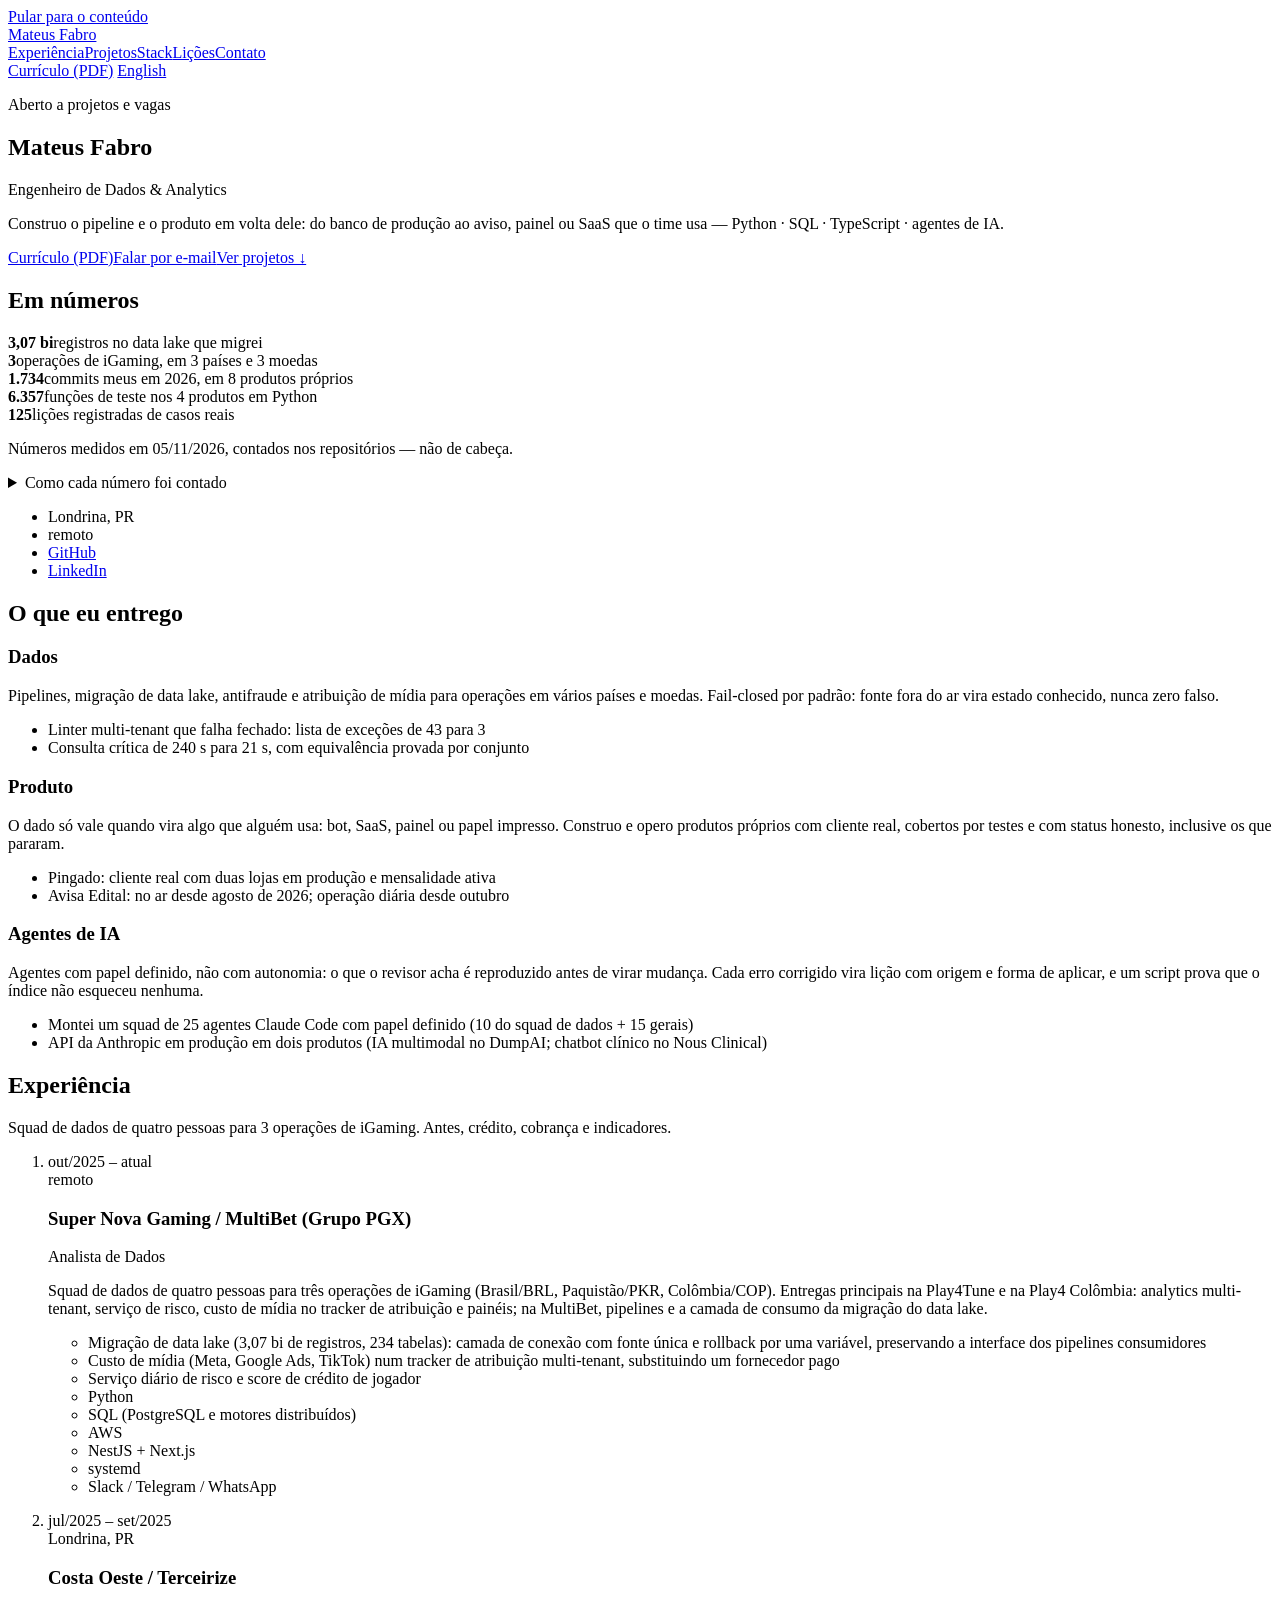
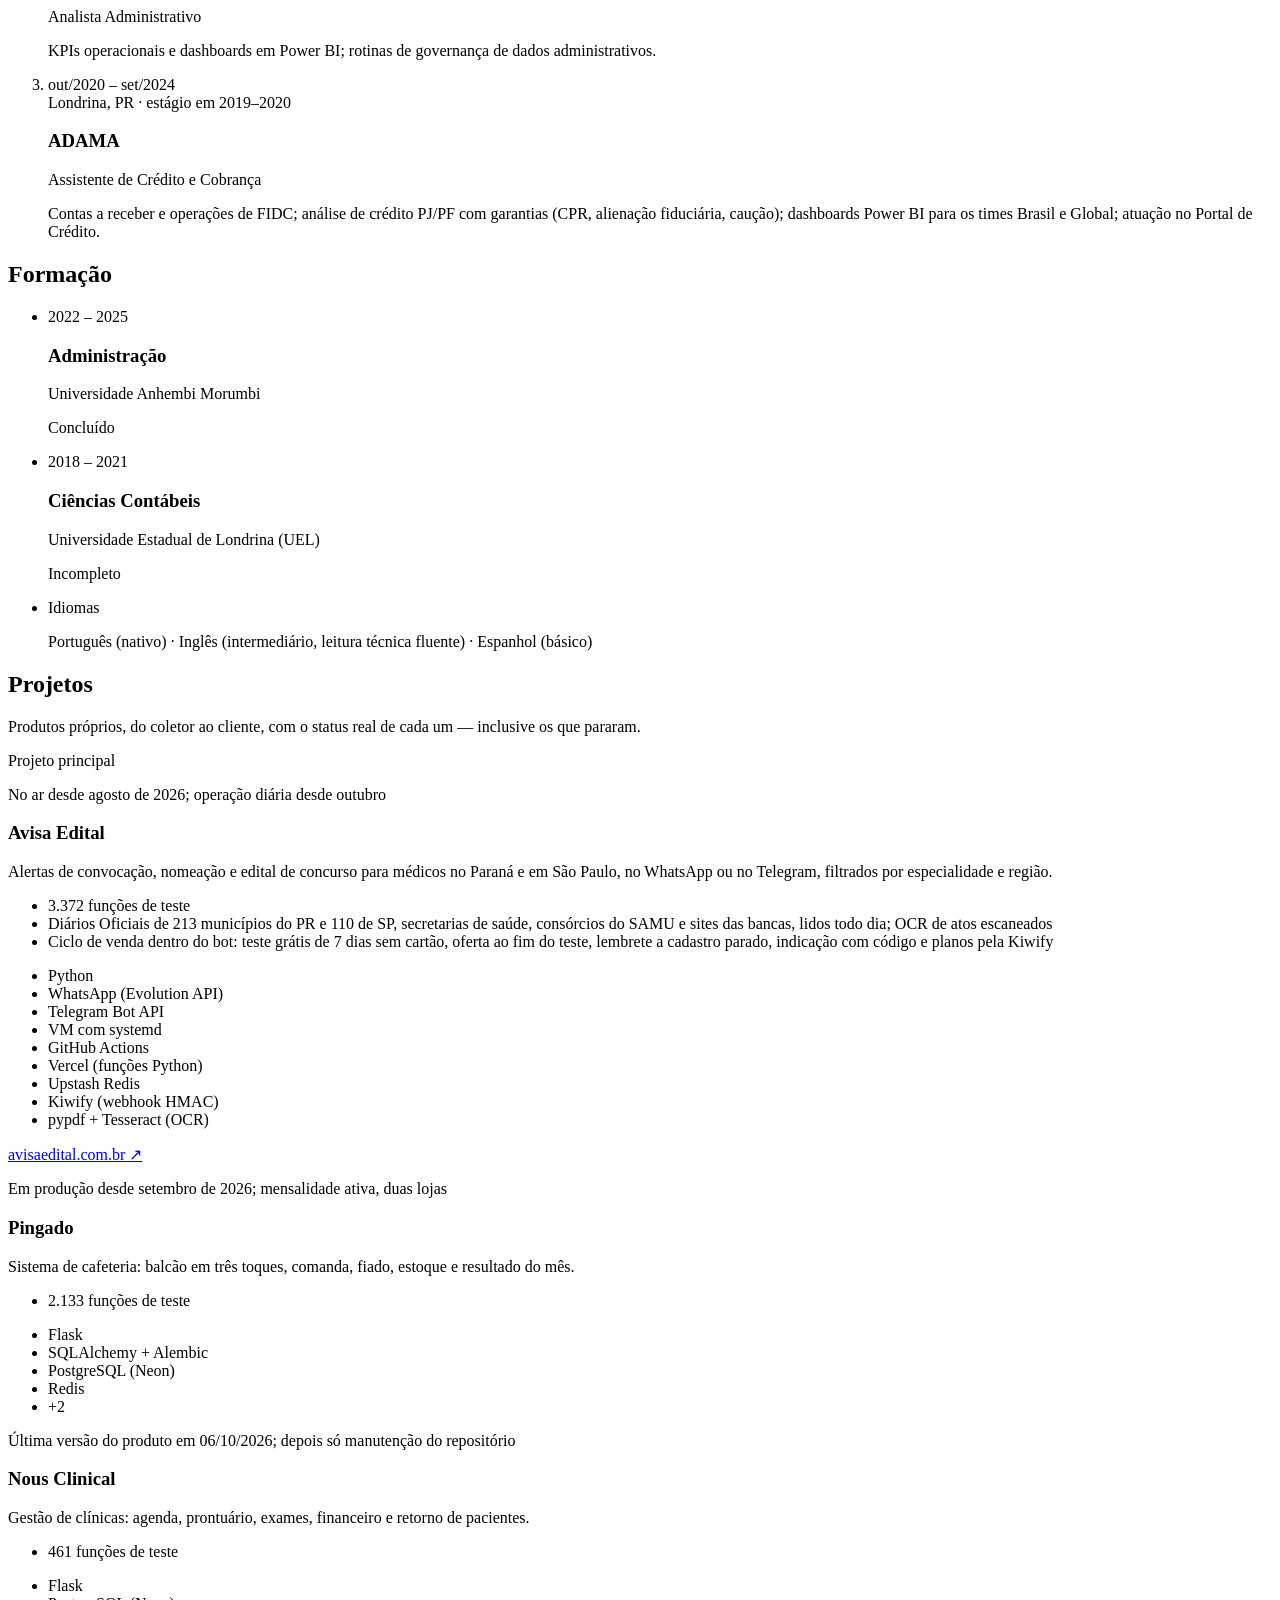
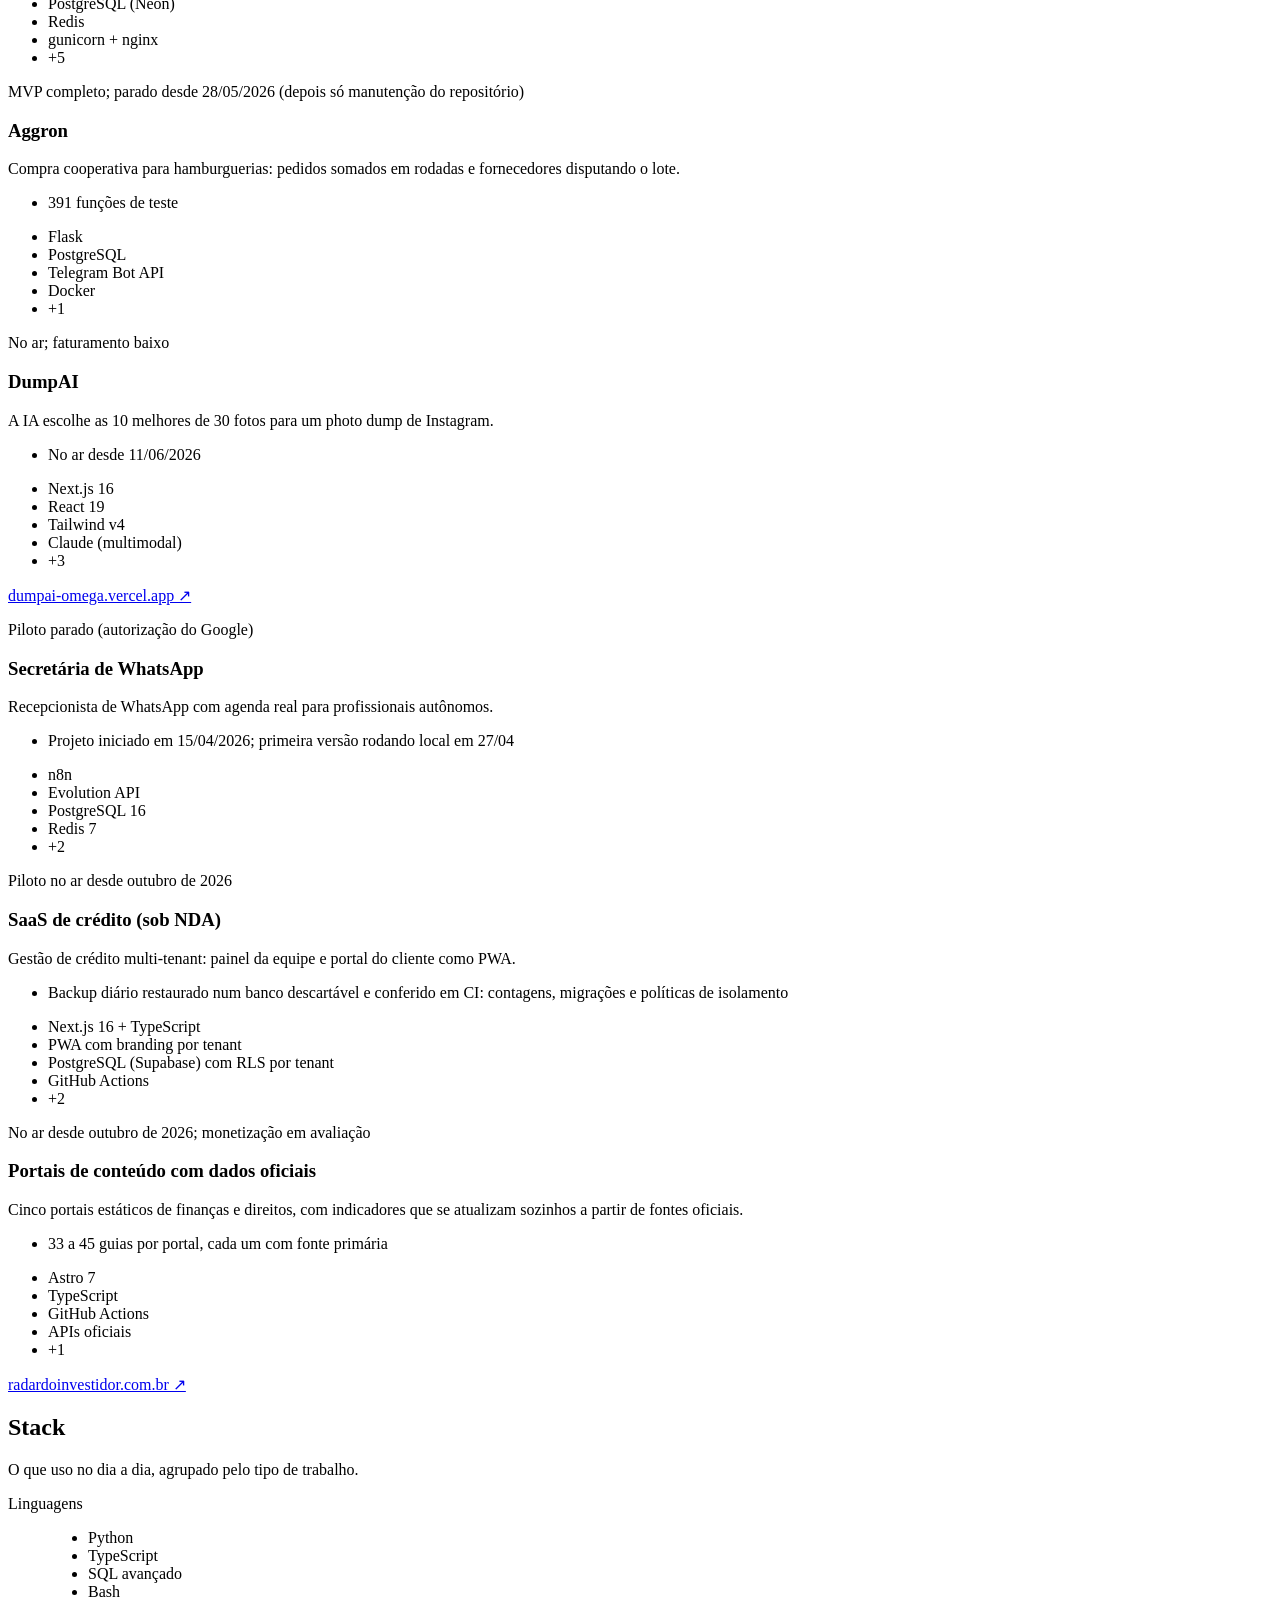
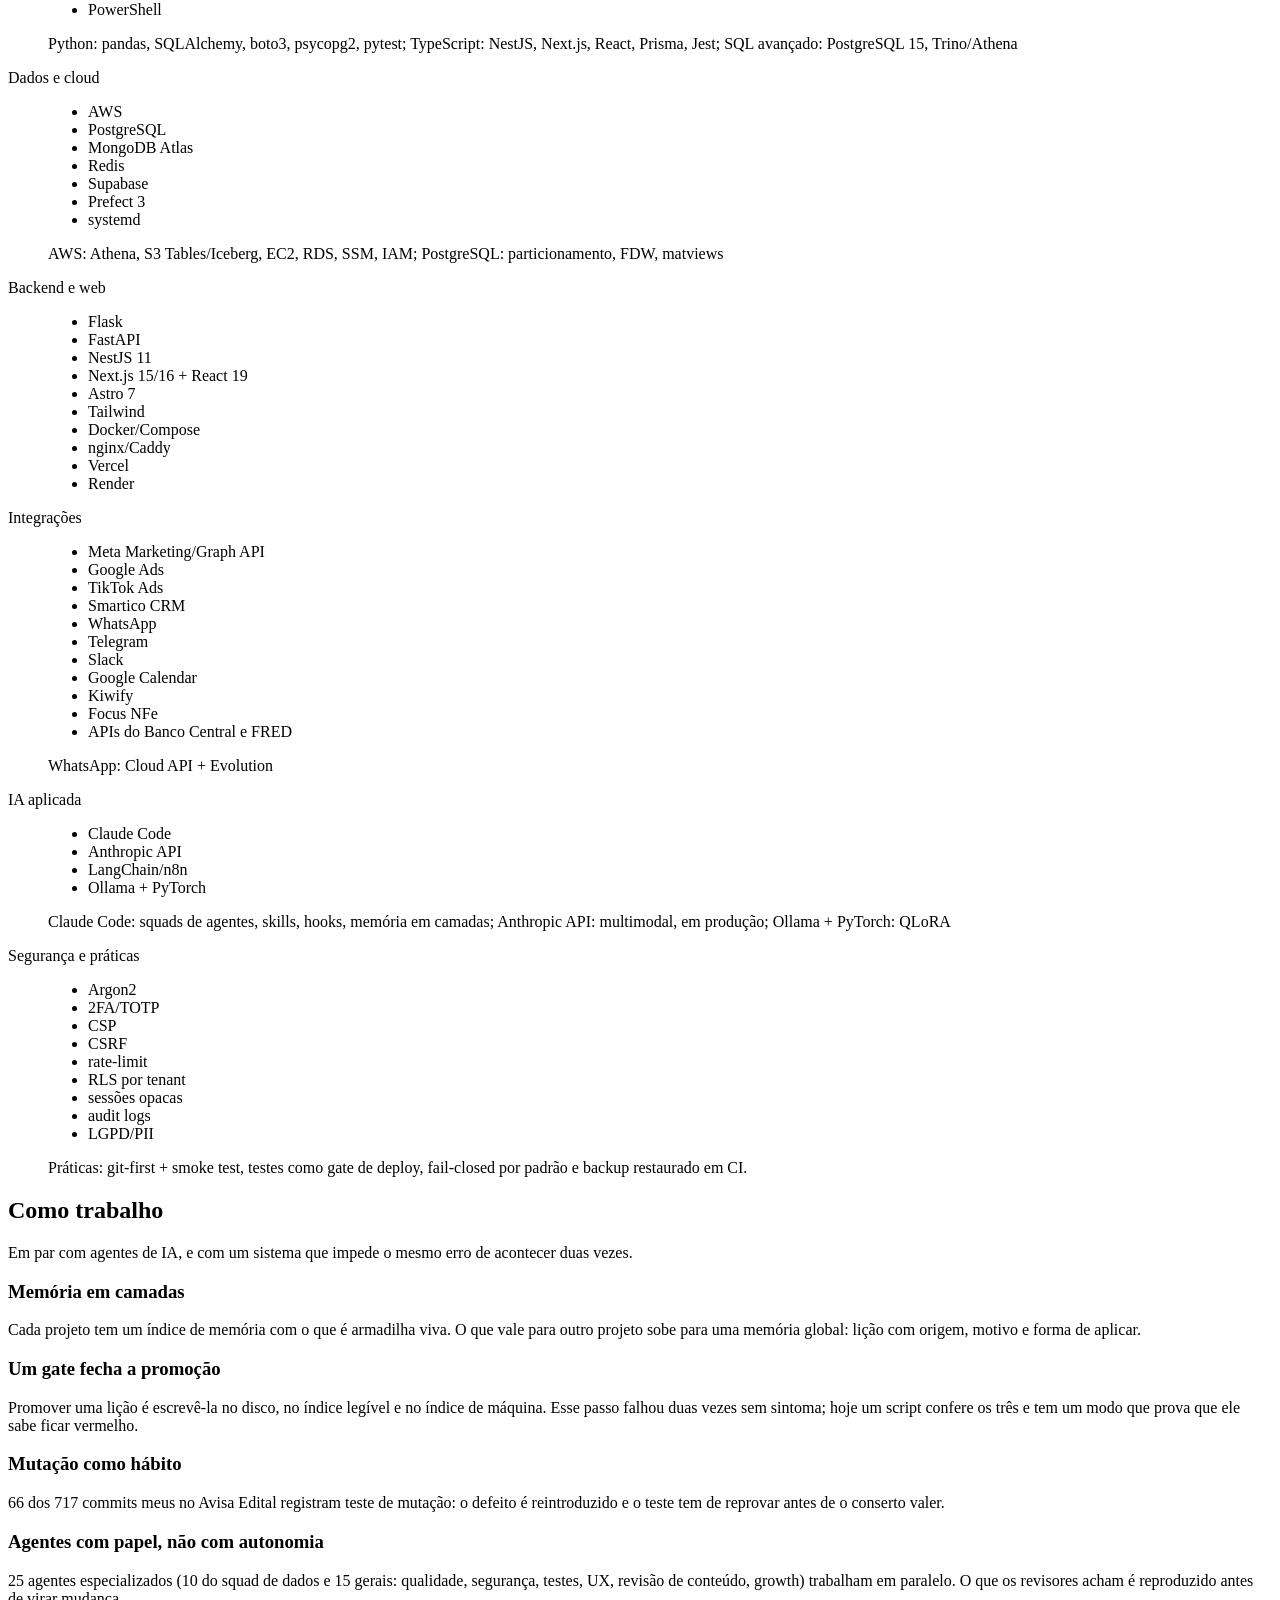
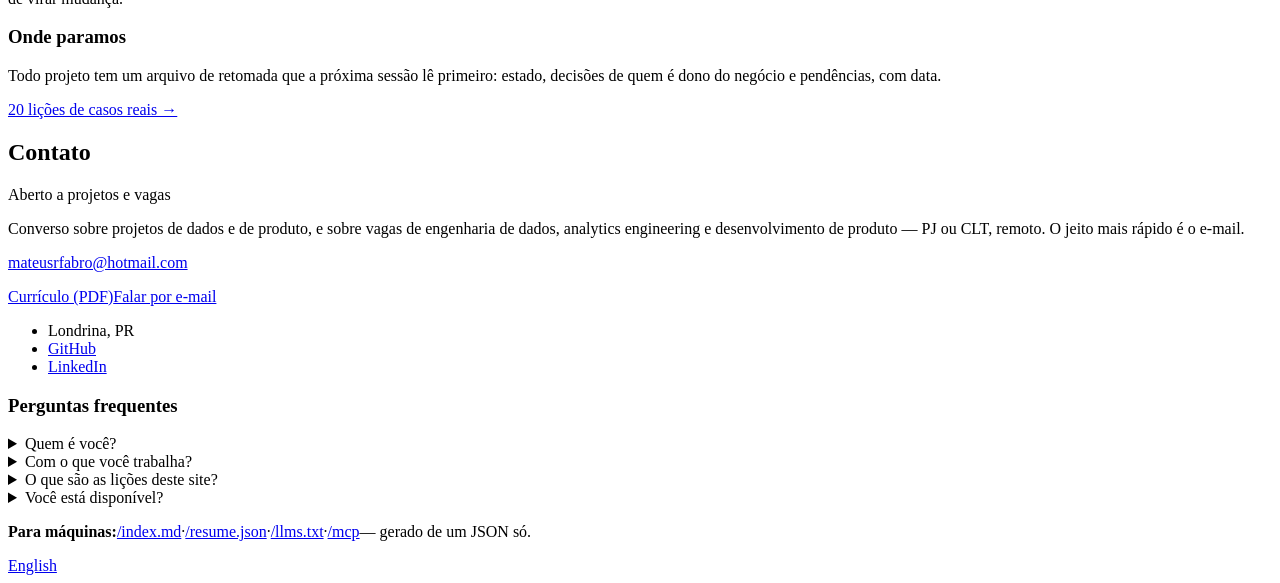
==== commit 8eca73cc: "portais: link para radardoinvestidor (guiadocredito sem DNS); kit linka projetos pela ancora do site" ====
--- a/public/index.html
+++ b/public/index.html
@@ -29,7 +29,7 @@
 <meta property="og:image:alt" content="Mateus Fabro — Engenheiro de Dados &amp; Analytics">
 <meta name="twitter:image" content="https://mateusfabro.vercel.app/og.png">
 <link rel="stylesheet" href="/estilo.css">
-<script type="application/ld+json">{"@context": "https://schema.org", "@graph": [{"@type": "Person", "@id": "https://mateusfabro.vercel.app/#pessoa", "name": "Mateus Fabro", "jobTitle": "Engenheiro de Dados \u0026 Analytics", "email": "mailto:mateusrfabro@hotmail.com", "url": "https://mateusfabro.vercel.app", "sameAs": ["https://github.com/mateusrfabro", "https://www.linkedin.com/in/mateusrfabro"], "address": {"@type": "PostalAddress", "addressLocality": "Londrina", "addressRegion": "PR", "addressCountry": "BR"}, "knowsAbout": ["Engenharia de dados", "Analytics engineering", "Python", "SQL", "PostgreSQL", "AWS", "TypeScript", "Antifraude", "Agentes de IA", "Next.js", "Flask"], "description": "Construo sistemas que leem fontes públicas e bancos de produção e transformam isso em aviso confiável. Quando erro, publico a retificação — e o erro vira uma regra escrita e, sempre que dá, um teste que a cobra."}, {"@type": "WebSite", "@id": "https://mateusfabro.vercel.app/#site", "url": "https://mateusfabro.vercel.app", "name": "Mateus Fabro — Engenheiro de Dados \u0026 Analytics", "inLanguage": "pt-BR", "author": {"@id": "https://mateusfabro.vercel.app/#pessoa"}}, {"@type": "ProfilePage", "@id": "https://mateusfabro.vercel.app/#pagina", "url": "https://mateusfabro.vercel.app/", "name": "Mateus Fabro — Engenheiro de Dados \u0026 Analytics", "dateModified": "2026-11-05", "mainEntity": {"@id": "https://mateusfabro.vercel.app/#pessoa"}, "isPartOf": {"@id": "https://mateusfabro.vercel.app/#site"}}, {"@type": "ItemList", "name": "Projetos", "itemListElement": [{"@type": "ListItem", "position": 1, "item": {"@type": "CreativeWork", "name": "Avisa Edital", "description": "Alertas de convocação, nomeação e edital de concurso para médicos no Paraná e em São Paulo, no WhatsApp ou no Telegram, filtrados por especialidade e região.", "url": "https://avisaedital.com.br"}}, {"@type": "ListItem", "position": 2, "item": {"@type": "CreativeWork", "name": "Pingado", "description": "Sistema de cafeteria: balcão em três toques, comanda, fiado, estoque e resultado do mês."}}, {"@type": "ListItem", "position": 3, "item": {"@type": "CreativeWork", "name": "Nous Clinical", "description": "Gestão de clínicas: agenda, prontuário, exames, financeiro e retorno de pacientes."}}, {"@type": "ListItem", "position": 4, "item": {"@type": "CreativeWork", "name": "Aggron", "description": "Compra cooperativa para hamburguerias: pedidos somados em rodadas e fornecedores disputando o lote."}}, {"@type": "ListItem", "position": 5, "item": {"@type": "CreativeWork", "name": "DumpAI", "description": "A IA escolhe as 10 melhores de 30 fotos para um photo dump de Instagram.", "url": "https://dumpai-omega.vercel.app"}}, {"@type": "ListItem", "position": 6, "item": {"@type": "CreativeWork", "name": "Secretária de WhatsApp", "description": "Recepcionista de WhatsApp com agenda real para profissionais autônomos."}}, {"@type": "ListItem", "position": 7, "item": {"@type": "CreativeWork", "name": "SaaS de crédito (sob NDA)", "description": "Gestão de crédito multi-tenant: painel da equipe e portal do cliente como PWA."}}, {"@type": "ListItem", "position": 8, "item": {"@type": "CreativeWork", "name": "Portais de conteúdo com dados oficiais", "description": "Cinco portais estáticos de finanças e direitos, com indicadores que se atualizam sozinhos a partir de fontes oficiais.", "url": "https://guiadocredito.com.br"}}, {"@type": "ListItem", "position": 9, "item": {"@type": "CreativeWork", "name": "Super Nova Gaming / MultiBet (Grupo PGX)", "description": "Pipelines, migração de data lake, antifraude, atribuição de mídia e painéis para três operações em três países."}}]}, {"@type": "FAQPage", "mainEntity": [{"@type": "Question", "name": "Quem é você?", "acceptedAnswer": {"@type": "Answer", "text": "Engenheiro de dados e analytics em Londrina (PR). Trabalho com dados de três operações de iGaming e construo produtos próprios: Avisa Edital, Pingado, Nous Clinical, Aggron, DumpAI, Secretária de WhatsApp, cinco portais de conteúdo e um SaaS de crédito sob NDA."}}, {"@type": "Question", "name": "Com o que você trabalha?", "acceptedAnswer": {"@type": "Answer", "text": "Trabalho com Python, SQL e TypeScript: pipelines, migração de data lake, antifraude, atribuição de mídia, bots do Telegram e SaaS em Flask e Next.js, com agentes de IA (Claude Code) como multiplicador."}}, {"@type": "Question", "name": "O que são as lições deste site?", "acceptedAnswer": {"@type": "Answer", "text": "Erros que cometi em casos reais, com data, no formato onde se lê / leia-se, e a regra que ficou de cada um."}}, {"@type": "Question", "name": "Você está disponível?", "acceptedAnswer": {"@type": "Answer", "text": "Sim, para projetos e vagas. O contato é pelo e-mail mateusrfabro@hotmail.com."}}]}]}</script>
+<script type="application/ld+json">{"@context": "https://schema.org", "@graph": [{"@type": "Person", "@id": "https://mateusfabro.vercel.app/#pessoa", "name": "Mateus Fabro", "jobTitle": "Engenheiro de Dados \u0026 Analytics", "email": "mailto:mateusrfabro@hotmail.com", "url": "https://mateusfabro.vercel.app", "sameAs": ["https://github.com/mateusrfabro", "https://www.linkedin.com/in/mateusrfabro"], "address": {"@type": "PostalAddress", "addressLocality": "Londrina", "addressRegion": "PR", "addressCountry": "BR"}, "knowsAbout": ["Engenharia de dados", "Analytics engineering", "Python", "SQL", "PostgreSQL", "AWS", "TypeScript", "Antifraude", "Agentes de IA", "Next.js", "Flask"], "description": "Construo sistemas que leem fontes públicas e bancos de produção e transformam isso em aviso confiável. Quando erro, publico a retificação — e o erro vira uma regra escrita e, sempre que dá, um teste que a cobra."}, {"@type": "WebSite", "@id": "https://mateusfabro.vercel.app/#site", "url": "https://mateusfabro.vercel.app", "name": "Mateus Fabro — Engenheiro de Dados \u0026 Analytics", "inLanguage": "pt-BR", "author": {"@id": "https://mateusfabro.vercel.app/#pessoa"}}, {"@type": "ProfilePage", "@id": "https://mateusfabro.vercel.app/#pagina", "url": "https://mateusfabro.vercel.app/", "name": "Mateus Fabro — Engenheiro de Dados \u0026 Analytics", "dateModified": "2026-11-05", "mainEntity": {"@id": "https://mateusfabro.vercel.app/#pessoa"}, "isPartOf": {"@id": "https://mateusfabro.vercel.app/#site"}}, {"@type": "ItemList", "name": "Projetos", "itemListElement": [{"@type": "ListItem", "position": 1, "item": {"@type": "CreativeWork", "name": "Avisa Edital", "description": "Alertas de convocação, nomeação e edital de concurso para médicos no Paraná e em São Paulo, no WhatsApp ou no Telegram, filtrados por especialidade e região.", "url": "https://avisaedital.com.br"}}, {"@type": "ListItem", "position": 2, "item": {"@type": "CreativeWork", "name": "Pingado", "description": "Sistema de cafeteria: balcão em três toques, comanda, fiado, estoque e resultado do mês."}}, {"@type": "ListItem", "position": 3, "item": {"@type": "CreativeWork", "name": "Nous Clinical", "description": "Gestão de clínicas: agenda, prontuário, exames, financeiro e retorno de pacientes."}}, {"@type": "ListItem", "position": 4, "item": {"@type": "CreativeWork", "name": "Aggron", "description": "Compra cooperativa para hamburguerias: pedidos somados em rodadas e fornecedores disputando o lote."}}, {"@type": "ListItem", "position": 5, "item": {"@type": "CreativeWork", "name": "DumpAI", "description": "A IA escolhe as 10 melhores de 30 fotos para um photo dump de Instagram.", "url": "https://dumpai-omega.vercel.app"}}, {"@type": "ListItem", "position": 6, "item": {"@type": "CreativeWork", "name": "Secretária de WhatsApp", "description": "Recepcionista de WhatsApp com agenda real para profissionais autônomos."}}, {"@type": "ListItem", "position": 7, "item": {"@type": "CreativeWork", "name": "SaaS de crédito (sob NDA)", "description": "Gestão de crédito multi-tenant: painel da equipe e portal do cliente como PWA."}}, {"@type": "ListItem", "position": 8, "item": {"@type": "CreativeWork", "name": "Portais de conteúdo com dados oficiais", "description": "Cinco portais estáticos de finanças e direitos, com indicadores que se atualizam sozinhos a partir de fontes oficiais.", "url": "https://radardoinvestidor.com.br"}}, {"@type": "ListItem", "position": 9, "item": {"@type": "CreativeWork", "name": "Super Nova Gaming / MultiBet (Grupo PGX)", "description": "Pipelines, migração de data lake, antifraude, atribuição de mídia e painéis para três operações em três países."}}]}, {"@type": "FAQPage", "mainEntity": [{"@type": "Question", "name": "Quem é você?", "acceptedAnswer": {"@type": "Answer", "text": "Engenheiro de dados e analytics em Londrina (PR). Trabalho com dados de três operações de iGaming e construo produtos próprios: Avisa Edital, Pingado, Nous Clinical, Aggron, DumpAI, Secretária de WhatsApp, cinco portais de conteúdo e um SaaS de crédito sob NDA."}}, {"@type": "Question", "name": "Com o que você trabalha?", "acceptedAnswer": {"@type": "Answer", "text": "Trabalho com Python, SQL e TypeScript: pipelines, migração de data lake, antifraude, atribuição de mídia, bots do Telegram e SaaS em Flask e Next.js, com agentes de IA (Claude Code) como multiplicador."}}, {"@type": "Question", "name": "O que são as lições deste site?", "acceptedAnswer": {"@type": "Answer", "text": "Erros que cometi em casos reais, com data, no formato onde se lê / leia-se, e a regra que ficou de cada um."}}, {"@type": "Question", "name": "Você está disponível?", "acceptedAnswer": {"@type": "Answer", "text": "Sim, para projetos e vagas. O contato é pelo e-mail mateusrfabro@hotmail.com."}}]}]}</script>
 </head>
 <body>
 <a class="pular" href="#conteudo">Pular para o conteúdo</a>
@@ -160,7 +160,7 @@
   <p class="linha">Cinco portais estáticos de finanças e direitos, com indicadores que se atualizam sozinhos a partir de fontes oficiais.</p>
   <ul class="marcas"><li>33 a 45 guias por portal, cada um com fonte primária</li></ul>
   <ul class="chips" aria-label="Tecnologias"><li>Astro 7</li><li>TypeScript</li><li>GitHub Actions</li><li>APIs oficiais</li><li class="mais" title="Vercel">+1</li></ul>
-  <p class="ir"><a href="https://guiadocredito.com.br" rel="noopener">guiadocredito.com.br ↗</a></p>
+  <p class="ir"><a href="https://radardoinvestidor.com.br" rel="noopener">radardoinvestidor.com.br ↗</a></p>
 </article></div>
 </div></section>
 
@@ -192,7 +192,7 @@
   <p class="maq"><b>Para máquinas:</b><a href="/index.md">/index.md</a><span aria-hidden="true">·</span><a href="/resume.json">/resume.json</a><span aria-hidden="true">·</span><a href="/llms.txt">/llms.txt</a><span aria-hidden="true">·</span><a href="/mcp">/mcp</a><span class="gerado">— gerado de um JSON só.</span></p>
   <a class="idioma" href="/en/" hreflang="en" lang="en">English</a>
 </div></footer>
-<script type="application/json" id="dados">{"perfil": {"nome": "Mateus Fabro", "cargo": "Engenheiro de Dados \u0026 Analytics", "subtitulo": "Construo o pipeline e o produto em volta dele — Python · SQL · TypeScript · agentes de IA", "cidade": "Londrina", "estado": "PR", "pais": "Brasil", "email": "mateusrfabro@hotmail.com", "github": "https://github.com/mateusrfabro", "linkedin": "https://www.linkedin.com/in/mateusrfabro", "tese": "Construo sistemas que leem fontes públicas e bancos de produção e transformam isso em aviso confiável. Quando erro, publico a retificação — e o erro vira uma regra escrita e, sempre que dá, um teste que a cobra.", "frase_hero": "Construo o pipeline e o produto em volta dele: do banco de produção ao aviso, painel ou SaaS que o time usa — Python · SQL · TypeScript · agentes de IA.", "resumo": ["Trabalho com dados em iGaming desde outubro de 2025 — três operações, três países e três moedas, num squad de quatro pessoas: pipelines, a camada de consumo de uma migração de data lake, antifraude, atribuição de mídia e painéis.", "Fora do expediente, construí produtos próprios e opero os que estão no ar: um radar de concursos e convocações para médicos (PR e SP), um sistema de cafeteria com cliente real em produção, um SaaS de clínicas, uma plataforma de compra cooperativa, um app de fotos com IA, cinco portais de conteúdo com dados oficiais e um SaaS de crédito sob NDA.", "Trabalho em par com agentes de IA (Claude Code) e com um sistema de memória próprio: cada erro corrigido que vale para outro projeto vira uma lição com origem, motivo e forma de aplicar — e um script prova que o índice não esqueceu nenhuma."], "formacao": [{"curso": "Administração", "instituicao": "Universidade Anhembi Morumbi", "inicio": "2022", "fim": "2025", "status": "concluído"}, {"curso": "Ciências Contábeis", "instituicao": "Universidade Estadual de Londrina (UEL)", "inicio": "2018", "fim": "2021", "status": "incompleto"}], "idiomas": ["Português (nativo)", "Inglês (intermediário, leitura técnica fluente)", "Espanhol (básico)"]}, "numeros": [{"valor": "125", "rotulo": "lições registradas de casos reais", "fonte": "memória global, global_index.json (107 universais + 18 de dados)"}, {"valor": "1.734", "rotulo": "commits meus em 2026, em 8 produtos próprios", "fonte": "git log dos repositórios dos produtos, só commits de minha autoria, sem os automáticos de bot"}, {"valor": "6.357", "rotulo": "funções de teste nos 4 produtos em Python", "fonte": "contagem de def test_ em tests/ dos produtos com suíte pytest"}, {"valor": "3", "rotulo": "operações de iGaming, em 3 países e 3 moedas", "fonte": "Super Nova Gaming, desde out/2025"}, {"valor": "3,07 bi", "rotulo": "registros no data lake que migrei", "fonte": "inventário do catálogo Iceberg de 23/07/2026: 234 tabelas"}], "projetos": [{"slug": "avisa-edital", "nome": "Avisa Edital", "tipo": "produto", "linha": "Alertas de convocação, nomeação e edital de concurso para médicos no Paraná e em São Paulo, no WhatsApp ou no Telegram, filtrados por especialidade e região.", "para_quem": "Médicos que prestaram concurso ou PSS e não podem perder o prazo de uma convocação — em geral de 3 a 5 dias úteis.", "papel": "Sócio e desenvolvedor: construí sozinho coletores, bot, site, pagamento e monitoramento. O outro sócio, médico, cuida da venda.", "stack": ["Python", "WhatsApp (Evolution API)", "Telegram Bot API", "VM com systemd", "GitHub Actions", "Vercel (funções Python)", "Upstash Redis", "Kiwify (webhook HMAC)", "pypdf + Tesseract (OCR)"], "fatos": ["717 commits meus entre 12/08 e 05/11/2026, fora 85 automáticos do bot", "3.372 funções de teste", "Diários Oficiais de 213 municípios do PR e 110 de SP, secretarias de saúde, consórcios do SAMU e sites das bancas, lidos todo dia; OCR de atos escaneados", "Ciclo de venda dentro do bot: teste grátis de 7 dias sem cartão, oferta ao fim do teste, lembrete a cadastro parado, indicação com código e planos pela Kiwify", "Entrega todo dia por WhatsApp e Telegram, com fila humanizada, trava anti-banimento e sentinela que avisa o operador"], "status": "No ar desde agosto de 2026; operação diária desde outubro", "url": "https://avisaedital.com.br", "historia": "Coletar não é publicar. Quando a cobertura cresce, o histórico entra no acervo como se fosse novidade; o alerta passa a notificar pela data do fato, marca os antigos em silêncio e só avisa o que saiu depois — senão o assinante receberia \"13 convocações novas\", das quais 10 eram de semanas antes."}, {"slug": "pingado", "nome": "Pingado", "tipo": "produto", "linha": "Sistema de cafeteria: balcão em três toques, comanda, fiado, estoque e resultado do mês.", "para_quem": "Cafeterias pequenas. A primeira cliente está em produção desde setembro de 2026, com duas lojas.", "papel": "Desenvolvedor e dono do produto: reuniões com a cliente e cada versão entregue em até um dia após a reunião, da v0.2 em diante.", "stack": ["Flask", "SQLAlchemy + Alembic", "PostgreSQL (Neon)", "Redis", "Docker", "Render"], "fatos": ["486 commits meus entre 06/07 e 05/11/2026", "2.133 funções de teste", "cliente real com duas lojas em produção e mensalidade ativa", "NFC-e implementada com emissão direta na SEFAZ-PR e validada em homologação; a emissão em produção aguarda o credenciamento do sistema na SEFA-PR"], "status": "Em produção desde setembro de 2026; mensalidade ativa, duas lojas", "url": "", "historia": "Balcão não é escritório: login por PIN em vez de senha, venda em poucos toques e botões do tamanho de um dedo. O extrato impresso do fiado também é produto — foi imprimindo o papel de verdade que apareceu o \"Seu tem R$ 29,00\" (ver retificações)."}, {"slug": "nous-clinical", "nome": "Nous Clinical", "tipo": "produto", "linha": "Gestão de clínicas: agenda, prontuário, exames, financeiro e retorno de pacientes.", "para_quem": "Clínicas de saúde, com separação total de dados entre clínicas.", "papel": "Desenvolvi de ponta a ponta.", "stack": ["Flask", "PostgreSQL (Neon)", "Redis", "gunicorn + nginx", "Docker", "2FA/TOTP", "NFS-e", "Anthropic API (chatbot)", "backup cifrado (age → R2)"], "fatos": ["197 commits meus entre 05/06 e 05/11/2026, fora 7 automáticos do bot", "461 funções de teste", "111 rotas", "auditoria interna de segurança (agentes, bandit e pip-audit) sem achado crítico ou alto (02/07/2026)", "restauração do backup ainda não testada"], "status": "Última versão do produto em 06/10/2026; depois só manutenção do repositório", "url": "", "historia": "Anonimização pelo art. 18 da LGPD que preserva o histórico financeiro, e nota fiscal com descrição genérica — nunca o diagnóstico."}, {"slug": "aggron", "nome": "Aggron", "tipo": "produto", "linha": "Compra cooperativa para hamburguerias: pedidos somados em rodadas e fornecedores disputando o lote.", "para_quem": "Hamburguerias de Londrina que compram pouco sozinhas e bem juntas.", "papel": "Tech lead e desenvolvedor, com um sócio como dono do produto.", "stack": ["Flask", "PostgreSQL", "Telegram Bot API", "Docker", "PDF de contrato"], "fatos": ["196 commits meus entre 14/04 e 05/11/2026, fora 7 automáticos do bot", "391 funções de teste", "109 rotas", "origem da plataforma Flask que Nous e Pingado reaproveitam"], "status": "MVP completo; parado desde 28/05/2026 (depois só manutenção do repositório)", "url": "", "historia": "Corrigi um vazamento entre clientes: a página da rodada mostrava a um restaurante os totais da rodada, e dali dava para deduzir por subtração o pedido de outro. As migrations viraram idempotentes depois de uma instalação limpa quebrar."}, {"slug": "dumpai", "nome": "DumpAI", "tipo": "produto", "linha": "A IA escolhe as 10 melhores de 30 fotos para um photo dump de Instagram.", "para_quem": "Quem posta carrossel e perde meia hora escolhendo foto.", "papel": "No ar no dia seguinte ao primeiro commit; pagamento, limite de uso e auditoria de segurança em 12 dias.", "stack": ["Next.js 16", "React 19", "Tailwind v4", "Claude (multimodal)", "Kiwify", "Upstash (rate limit)", "Vercel"], "fatos": ["23 commits meus entre 10/06 e 05/11/2026", "no ar desde 11/06/2026", "compressão da imagem no navegador antes do envio"], "status": "No ar; faturamento baixo", "url": "https://dumpai-omega.vercel.app", "historia": "O produto foi ao ar em dois dias e o faturamento ficou baixo. A lição foi de negócio, não de engenharia: o gargalo era distribuição."}, {"slug": "atendimento-whatsapp", "nome": "Secretária de WhatsApp", "tipo": "produto", "linha": "Recepcionista de WhatsApp com agenda real para profissionais autônomos.", "para_quem": "Psicólogos, advogados e outros profissionais que atendem sozinhos.", "papel": "Arquitetura e implementação, com um squad de 5 agentes de IA.", "stack": ["n8n", "Evolution API", "PostgreSQL 16", "Redis 7", "LangChain", "Google Calendar"], "fatos": ["9 commits meus entre 16/09 e 05/11/2026", "projeto iniciado em 15/04/2026; primeira versão rodando local em 27/04", "passagem para humano com trava na conversa", "configuração por cliente em YAML (versão multi-cliente)", "não completou uma conversa de ponta a ponta com cliente"], "status": "Piloto parado (autorização do Google)", "url": "", "historia": "Campo de configuração do cliente entra no prompt com privilégio de sistema — então é superfície de injeção: enum, sanitização e negação explícita."}, {"slug": "credito-nda", "nome": "SaaS de crédito (sob NDA)", "tipo": "produto", "linha": "Gestão de crédito multi-tenant: painel da equipe e portal do cliente como PWA.", "para_quem": "Pequenas operações de crédito. Detalhes de negócio sob acordo de confidencialidade.", "papel": "Arquitetura e implementação de ponta a ponta, com um sócio como dono do produto.", "stack": ["Next.js 16 + TypeScript", "PWA com branding por tenant", "PostgreSQL (Supabase) com RLS por tenant", "GitHub Actions", "Docker (e2e em contêiner)", "Vercel"], "fatos": ["66 commits meus entre 13/10 e 05/11/2026", "backup diário restaurado num banco descartável e conferido em CI: contagens, migrações e políticas de isolamento", "fluxo de cadastro público com validações e aprovação em um clique"], "status": "Piloto no ar desde outubro de 2026", "url": "", "historia": "Quando o controle de aplicativos do sistema bloqueou o binário nativo de hash de senha, o ambiente de desenvolvimento foi para um contêiner — e o e2e junto."}, {"slug": "portais-conteudo", "nome": "Portais de conteúdo com dados oficiais", "tipo": "produto", "linha": "Cinco portais estáticos de finanças e direitos, com indicadores que se atualizam sozinhos a partir de fontes oficiais.", "para_quem": "Leitores brasileiros (crédito, renda fixa, direitos trabalhistas, finanças em dólar) e um público dos EUA (finanças pessoais).", "papel": "Construí os cinco: coleta dos indicadores, build, revisão editorial assistida por IA com aprovação humana e publicação em domínio próprio.", "stack": ["Astro 7", "TypeScript", "GitHub Actions", "APIs oficiais", "Vercel"], "fatos": ["40 commits meus entre 20/10 e 03/11/2026", "33 a 45 guias por portal, cada um com fonte primária", "indicadores recalculados por workflow, não digitados", "fontes: Banco Central/SGS, FRED, IBGE, Tesouro, ANP"], "status": "No ar desde outubro de 2026; monetização em avaliação", "url": "https://guiadocredito.com.br", "historia": "A primeira versão de um deles trazia foto e credenciais de um autor que não existia, geradas por IA. Saíram antes da publicação: texto assinado por pessoa, ou não assinado."}, {"slug": "igaming-dados", "nome": "Super Nova Gaming / MultiBet (Grupo PGX)", "tipo": "trabalho", "linha": "Pipelines, migração de data lake, antifraude, atribuição de mídia e painéis para três operações em três países.", "para_quem": "Squad de dados de 4 pessoas atendendo três operações de iGaming.", "papel": "Analista de dados desde out/2025, com trabalho de engenharia de ponta a ponta.", "stack": ["Python", "SQL (PostgreSQL e motores distribuídos)", "AWS", "NestJS + Next.js", "systemd", "Slack / Telegram / WhatsApp"], "fatos": ["1.408 commits meus entre 12/03 e 04/11/2026", "migração de data lake (3,07 bi de registros, 234 tabelas): camada de conexão com fonte única e rollback por uma variável, preservando a interface dos pipelines consumidores", "custo de mídia (Meta, Google Ads, TikTok) num tracker de atribuição multi-tenant, substituindo um fornecedor pago", "serviço diário de risco e score de crédito de jogador", "linter multi-tenant que falha fechado: lista de exceções de 43 para 3", "consulta crítica de 240 s para 21 s, com equivalência provada por conjunto"], "status": "Trabalho atual", "url": "", "historia": "A maior parte das retificações deste diário nasceu aqui. Os números são reais; os nomes de cliente ficam de fora."}], "retificacoes": [{"protocolo": "RET-2026-0728", "data": "2026-07-28", "contexto": "Verificador de um alerta automático", "onde_se_le": "24 checagens verdes: correção validada.", "leia_se": "O verificador deixou passar 3 de 7 reversões do bug. Desde então, teste importante é provado por mutação: reverto o conserto numa cópia e exijo que a suíte fique vermelha.", "regra": "Teste de mutação: prove que o teste sabe falhar"}, {"protocolo": "RET-2026-0727", "data": "2026-07-27", "contexto": "Conciliação financeira", "onde_se_le": "0 créditos duplicados.", "leia_se": "Uma constraint UNIQUE tornava o zero obrigatório: o controle só repetia o schema. O caso que de fato podia acontecer não estava sendo medido — e tinha candidatos.", "regra": "Controle com resultado forçado não é controle"}, {"protocolo": "RET-2026-0819", "data": "2026-08-19", "contexto": "Uma troca com o time de infraestrutura", "onde_se_le": "Seis afirmações, cada uma com a consulta que a sustentava.", "leia_se": "Seis afirmações erradas. Nenhuma query estava errada: em todas, a frase cobria mais do que o predicado media. Quem estava do outro lado tinha razão no detalhe todas as vezes.", "regra": "A conclusão não pode ser mais larga que o teste"}, {"protocolo": "RET-2026-0716", "data": "2026-07-16", "contexto": "Pingado, extrato impresso do fiado", "onde_se_le": "347 testes verdes.", "leia_se": "O papel dizia \"Seu tem R$ 29,00 de crédito\": o código cortava o nome no primeiro espaço, e na cafeteria metade da clientela é \"Seu\" alguma coisa ou \"Dona\" alguma coisa. Só imprimir o artefato real pegou.", "regra": "Gerar o artefato que o usuário recebe"}, {"protocolo": "RET-2026-0821", "data": "2026-08-21", "contexto": "Avisa Edital, bot do Telegram", "onde_se_le": "Redirect de SEO: só canonicalização de domínio.", "leia_se": "O webhook do bot passou a receber 308 e o bot ficou mudo por 3h30. A rota da API saiu do redirect, um teste lê a configuração e uma sentinela vigia o silêncio.", "regra": "Redirect de canonicalização engole webhook"}, {"protocolo": "RET-2026-0824", "data": "2026-08-24", "contexto": "Avisa Edital, resposta do bot", "onde_se_le": "Ainda não vigiamos sua cidade.", "leia_se": "Vigiávamos 192; a produção enxergava 11. A lista canônica morava numa pasta ignorada pelo git, que só existia na minha máquina.", "regra": "Dado de referência mora com o código, não na pasta ignorada"}, {"protocolo": "RET-2026-0824-B", "data": "2026-08-24", "contexto": "Avisa Edital, busca retroativa de 90 dias", "onde_se_le": "Retroativo em fatias de 7 dias, uma por noite na nuvem, até completar.", "leia_se": "As fatias eram calculadas a partir de hoje, então as bordas andavam um dia por dia: 0 de 13 fatias em comum entre dois dias seguidos. O passo estourava o tempo sem nunca gravar progresso — cerca de 30% da franquia mensal de CI em trabalho que não podia terminar.", "regra": "Progresso só persiste se a chave dele for estável no tempo"}, {"protocolo": "RET-2026-0921", "data": "2026-09-21", "contexto": "Avisa Edital, alarme por plataforma", "onde_se_le": "Se uma plataforma de diário cair inteira, o painel avisa pelo nome.", "leia_se": "O adaptador engolia a falha e devolvia lista vazia: as cinco cidades pareciam vivas, e o alarme nunca dispararia no único caso para o qual foi feito. O painel ainda filtrava o nome da plataforma. Achado numa revisão do que eu mesmo tinha entregado quatro dias antes.", "regra": "Caminho de exceção só existe se for exercitado de propósito"}, {"protocolo": "RET-2026-0923", "data": "2026-09-23", "contexto": "Este site, na véspera de ir ao ar", "onde_se_le": "847 commits nos quatro produtos.", "leia_se": "820 commits meus em cinco produtos. A soma dos quatro dava 827 — os 847 incluíam um quinto — e 27 eram do robô de publicação. O teste que soma os projetos pegou o primeiro erro; a checagem de fatos, o segundo.", "regra": "Número fora do código envelhece sozinho"}], "disponibilidade": {"status": "aberto a projetos e vagas", "texto": "Converso sobre projetos de dados e de produto, e sobre vagas de engenharia de dados, analytics engineering e desenvolvimento de produto — PJ ou CLT, remoto. O jeito mais rápido é o e-mail.", "canal": "mateusrfabro@hotmail.com"}}</script>
+<script type="application/json" id="dados">{"perfil": {"nome": "Mateus Fabro", "cargo": "Engenheiro de Dados \u0026 Analytics", "subtitulo": "Construo o pipeline e o produto em volta dele — Python · SQL · TypeScript · agentes de IA", "cidade": "Londrina", "estado": "PR", "pais": "Brasil", "email": "mateusrfabro@hotmail.com", "github": "https://github.com/mateusrfabro", "linkedin": "https://www.linkedin.com/in/mateusrfabro", "tese": "Construo sistemas que leem fontes públicas e bancos de produção e transformam isso em aviso confiável. Quando erro, publico a retificação — e o erro vira uma regra escrita e, sempre que dá, um teste que a cobra.", "frase_hero": "Construo o pipeline e o produto em volta dele: do banco de produção ao aviso, painel ou SaaS que o time usa — Python · SQL · TypeScript · agentes de IA.", "resumo": ["Trabalho com dados em iGaming desde outubro de 2025 — três operações, três países e três moedas, num squad de quatro pessoas: pipelines, a camada de consumo de uma migração de data lake, antifraude, atribuição de mídia e painéis.", "Fora do expediente, construí produtos próprios e opero os que estão no ar: um radar de concursos e convocações para médicos (PR e SP), um sistema de cafeteria com cliente real em produção, um SaaS de clínicas, uma plataforma de compra cooperativa, um app de fotos com IA, cinco portais de conteúdo com dados oficiais e um SaaS de crédito sob NDA.", "Trabalho em par com agentes de IA (Claude Code) e com um sistema de memória próprio: cada erro corrigido que vale para outro projeto vira uma lição com origem, motivo e forma de aplicar — e um script prova que o índice não esqueceu nenhuma."], "formacao": [{"curso": "Administração", "instituicao": "Universidade Anhembi Morumbi", "inicio": "2022", "fim": "2025", "status": "concluído"}, {"curso": "Ciências Contábeis", "instituicao": "Universidade Estadual de Londrina (UEL)", "inicio": "2018", "fim": "2021", "status": "incompleto"}], "idiomas": ["Português (nativo)", "Inglês (intermediário, leitura técnica fluente)", "Espanhol (básico)"]}, "numeros": [{"valor": "125", "rotulo": "lições registradas de casos reais", "fonte": "memória global, global_index.json (107 universais + 18 de dados)"}, {"valor": "1.734", "rotulo": "commits meus em 2026, em 8 produtos próprios", "fonte": "git log dos repositórios dos produtos, só commits de minha autoria, sem os automáticos de bot"}, {"valor": "6.357", "rotulo": "funções de teste nos 4 produtos em Python", "fonte": "contagem de def test_ em tests/ dos produtos com suíte pytest"}, {"valor": "3", "rotulo": "operações de iGaming, em 3 países e 3 moedas", "fonte": "Super Nova Gaming, desde out/2025"}, {"valor": "3,07 bi", "rotulo": "registros no data lake que migrei", "fonte": "inventário do catálogo Iceberg de 23/07/2026: 234 tabelas"}], "projetos": [{"slug": "avisa-edital", "nome": "Avisa Edital", "tipo": "produto", "linha": "Alertas de convocação, nomeação e edital de concurso para médicos no Paraná e em São Paulo, no WhatsApp ou no Telegram, filtrados por especialidade e região.", "para_quem": "Médicos que prestaram concurso ou PSS e não podem perder o prazo de uma convocação — em geral de 3 a 5 dias úteis.", "papel": "Sócio e desenvolvedor: construí sozinho coletores, bot, site, pagamento e monitoramento. O outro sócio, médico, cuida da venda.", "stack": ["Python", "WhatsApp (Evolution API)", "Telegram Bot API", "VM com systemd", "GitHub Actions", "Vercel (funções Python)", "Upstash Redis", "Kiwify (webhook HMAC)", "pypdf + Tesseract (OCR)"], "fatos": ["717 commits meus entre 12/08 e 05/11/2026, fora 85 automáticos do bot", "3.372 funções de teste", "Diários Oficiais de 213 municípios do PR e 110 de SP, secretarias de saúde, consórcios do SAMU e sites das bancas, lidos todo dia; OCR de atos escaneados", "Ciclo de venda dentro do bot: teste grátis de 7 dias sem cartão, oferta ao fim do teste, lembrete a cadastro parado, indicação com código e planos pela Kiwify", "Entrega todo dia por WhatsApp e Telegram, com fila humanizada, trava anti-banimento e sentinela que avisa o operador"], "status": "No ar desde agosto de 2026; operação diária desde outubro", "url": "https://avisaedital.com.br", "historia": "Coletar não é publicar. Quando a cobertura cresce, o histórico entra no acervo como se fosse novidade; o alerta passa a notificar pela data do fato, marca os antigos em silêncio e só avisa o que saiu depois — senão o assinante receberia \"13 convocações novas\", das quais 10 eram de semanas antes."}, {"slug": "pingado", "nome": "Pingado", "tipo": "produto", "linha": "Sistema de cafeteria: balcão em três toques, comanda, fiado, estoque e resultado do mês.", "para_quem": "Cafeterias pequenas. A primeira cliente está em produção desde setembro de 2026, com duas lojas.", "papel": "Desenvolvedor e dono do produto: reuniões com a cliente e cada versão entregue em até um dia após a reunião, da v0.2 em diante.", "stack": ["Flask", "SQLAlchemy + Alembic", "PostgreSQL (Neon)", "Redis", "Docker", "Render"], "fatos": ["486 commits meus entre 06/07 e 05/11/2026", "2.133 funções de teste", "cliente real com duas lojas em produção e mensalidade ativa", "NFC-e implementada com emissão direta na SEFAZ-PR e validada em homologação; a emissão em produção aguarda o credenciamento do sistema na SEFA-PR"], "status": "Em produção desde setembro de 2026; mensalidade ativa, duas lojas", "url": "", "historia": "Balcão não é escritório: login por PIN em vez de senha, venda em poucos toques e botões do tamanho de um dedo. O extrato impresso do fiado também é produto — foi imprimindo o papel de verdade que apareceu o \"Seu tem R$ 29,00\" (ver retificações)."}, {"slug": "nous-clinical", "nome": "Nous Clinical", "tipo": "produto", "linha": "Gestão de clínicas: agenda, prontuário, exames, financeiro e retorno de pacientes.", "para_quem": "Clínicas de saúde, com separação total de dados entre clínicas.", "papel": "Desenvolvi de ponta a ponta.", "stack": ["Flask", "PostgreSQL (Neon)", "Redis", "gunicorn + nginx", "Docker", "2FA/TOTP", "NFS-e", "Anthropic API (chatbot)", "backup cifrado (age → R2)"], "fatos": ["197 commits meus entre 05/06 e 05/11/2026, fora 7 automáticos do bot", "461 funções de teste", "111 rotas", "auditoria interna de segurança (agentes, bandit e pip-audit) sem achado crítico ou alto (02/07/2026)", "restauração do backup ainda não testada"], "status": "Última versão do produto em 06/10/2026; depois só manutenção do repositório", "url": "", "historia": "Anonimização pelo art. 18 da LGPD que preserva o histórico financeiro, e nota fiscal com descrição genérica — nunca o diagnóstico."}, {"slug": "aggron", "nome": "Aggron", "tipo": "produto", "linha": "Compra cooperativa para hamburguerias: pedidos somados em rodadas e fornecedores disputando o lote.", "para_quem": "Hamburguerias de Londrina que compram pouco sozinhas e bem juntas.", "papel": "Tech lead e desenvolvedor, com um sócio como dono do produto.", "stack": ["Flask", "PostgreSQL", "Telegram Bot API", "Docker", "PDF de contrato"], "fatos": ["196 commits meus entre 14/04 e 05/11/2026, fora 7 automáticos do bot", "391 funções de teste", "109 rotas", "origem da plataforma Flask que Nous e Pingado reaproveitam"], "status": "MVP completo; parado desde 28/05/2026 (depois só manutenção do repositório)", "url": "", "historia": "Corrigi um vazamento entre clientes: a página da rodada mostrava a um restaurante os totais da rodada, e dali dava para deduzir por subtração o pedido de outro. As migrations viraram idempotentes depois de uma instalação limpa quebrar."}, {"slug": "dumpai", "nome": "DumpAI", "tipo": "produto", "linha": "A IA escolhe as 10 melhores de 30 fotos para um photo dump de Instagram.", "para_quem": "Quem posta carrossel e perde meia hora escolhendo foto.", "papel": "No ar no dia seguinte ao primeiro commit; pagamento, limite de uso e auditoria de segurança em 12 dias.", "stack": ["Next.js 16", "React 19", "Tailwind v4", "Claude (multimodal)", "Kiwify", "Upstash (rate limit)", "Vercel"], "fatos": ["23 commits meus entre 10/06 e 05/11/2026", "no ar desde 11/06/2026", "compressão da imagem no navegador antes do envio"], "status": "No ar; faturamento baixo", "url": "https://dumpai-omega.vercel.app", "historia": "O produto foi ao ar em dois dias e o faturamento ficou baixo. A lição foi de negócio, não de engenharia: o gargalo era distribuição."}, {"slug": "atendimento-whatsapp", "nome": "Secretária de WhatsApp", "tipo": "produto", "linha": "Recepcionista de WhatsApp com agenda real para profissionais autônomos.", "para_quem": "Psicólogos, advogados e outros profissionais que atendem sozinhos.", "papel": "Arquitetura e implementação, com um squad de 5 agentes de IA.", "stack": ["n8n", "Evolution API", "PostgreSQL 16", "Redis 7", "LangChain", "Google Calendar"], "fatos": ["9 commits meus entre 16/09 e 05/11/2026", "projeto iniciado em 15/04/2026; primeira versão rodando local em 27/04", "passagem para humano com trava na conversa", "configuração por cliente em YAML (versão multi-cliente)", "não completou uma conversa de ponta a ponta com cliente"], "status": "Piloto parado (autorização do Google)", "url": "", "historia": "Campo de configuração do cliente entra no prompt com privilégio de sistema — então é superfície de injeção: enum, sanitização e negação explícita."}, {"slug": "credito-nda", "nome": "SaaS de crédito (sob NDA)", "tipo": "produto", "linha": "Gestão de crédito multi-tenant: painel da equipe e portal do cliente como PWA.", "para_quem": "Pequenas operações de crédito. Detalhes de negócio sob acordo de confidencialidade.", "papel": "Arquitetura e implementação de ponta a ponta, com um sócio como dono do produto.", "stack": ["Next.js 16 + TypeScript", "PWA com branding por tenant", "PostgreSQL (Supabase) com RLS por tenant", "GitHub Actions", "Docker (e2e em contêiner)", "Vercel"], "fatos": ["66 commits meus entre 13/10 e 05/11/2026", "backup diário restaurado num banco descartável e conferido em CI: contagens, migrações e políticas de isolamento", "fluxo de cadastro público com validações e aprovação em um clique"], "status": "Piloto no ar desde outubro de 2026", "url": "", "historia": "Quando o controle de aplicativos do sistema bloqueou o binário nativo de hash de senha, o ambiente de desenvolvimento foi para um contêiner — e o e2e junto."}, {"slug": "portais-conteudo", "nome": "Portais de conteúdo com dados oficiais", "tipo": "produto", "linha": "Cinco portais estáticos de finanças e direitos, com indicadores que se atualizam sozinhos a partir de fontes oficiais.", "para_quem": "Leitores brasileiros (crédito, renda fixa, direitos trabalhistas, finanças em dólar) e um público dos EUA (finanças pessoais).", "papel": "Construí os cinco: coleta dos indicadores, build, revisão editorial assistida por IA com aprovação humana e publicação em domínio próprio.", "stack": ["Astro 7", "TypeScript", "GitHub Actions", "APIs oficiais", "Vercel"], "fatos": ["40 commits meus entre 20/10 e 03/11/2026", "33 a 45 guias por portal, cada um com fonte primária", "indicadores recalculados por workflow, não digitados", "fontes: Banco Central/SGS, FRED, IBGE, Tesouro, ANP"], "status": "No ar desde outubro de 2026; monetização em avaliação", "url": "https://radardoinvestidor.com.br", "historia": "A primeira versão de um deles trazia foto e credenciais de um autor que não existia, geradas por IA. Saíram antes da publicação: texto assinado por pessoa, ou não assinado."}, {"slug": "igaming-dados", "nome": "Super Nova Gaming / MultiBet (Grupo PGX)", "tipo": "trabalho", "linha": "Pipelines, migração de data lake, antifraude, atribuição de mídia e painéis para três operações em três países.", "para_quem": "Squad de dados de 4 pessoas atendendo três operações de iGaming.", "papel": "Analista de dados desde out/2025, com trabalho de engenharia de ponta a ponta.", "stack": ["Python", "SQL (PostgreSQL e motores distribuídos)", "AWS", "NestJS + Next.js", "systemd", "Slack / Telegram / WhatsApp"], "fatos": ["1.408 commits meus entre 12/03 e 04/11/2026", "migração de data lake (3,07 bi de registros, 234 tabelas): camada de conexão com fonte única e rollback por uma variável, preservando a interface dos pipelines consumidores", "custo de mídia (Meta, Google Ads, TikTok) num tracker de atribuição multi-tenant, substituindo um fornecedor pago", "serviço diário de risco e score de crédito de jogador", "linter multi-tenant que falha fechado: lista de exceções de 43 para 3", "consulta crítica de 240 s para 21 s, com equivalência provada por conjunto"], "status": "Trabalho atual", "url": "", "historia": "A maior parte das lições publicadas neste site nasceu aqui. Os números são reais; os nomes de cliente ficam de fora."}], "retificacoes": [{"protocolo": "RET-2026-0728", "data": "2026-07-28", "contexto": "Verificador de um alerta automático", "onde_se_le": "24 checagens verdes: correção validada.", "leia_se": "O verificador deixou passar 3 de 7 reversões do bug. Desde então, teste importante é provado por mutação: reverto o conserto numa cópia e exijo que a suíte fique vermelha.", "regra": "Teste de mutação: prove que o teste sabe falhar"}, {"protocolo": "RET-2026-0727", "data": "2026-07-27", "contexto": "Conciliação financeira", "onde_se_le": "0 créditos duplicados.", "leia_se": "Uma constraint UNIQUE tornava o zero obrigatório: o controle só repetia o schema. O caso que de fato podia acontecer não estava sendo medido — e tinha candidatos.", "regra": "Controle com resultado forçado não é controle"}, {"protocolo": "RET-2026-0819", "data": "2026-08-19", "contexto": "Uma troca com o time de infraestrutura", "onde_se_le": "Seis afirmações, cada uma com a consulta que a sustentava.", "leia_se": "Seis afirmações erradas. Nenhuma query estava errada: em todas, a frase cobria mais do que o predicado media. Quem estava do outro lado tinha razão no detalhe todas as vezes.", "regra": "A conclusão não pode ser mais larga que o teste"}, {"protocolo": "RET-2026-0716", "data": "2026-07-16", "contexto": "Pingado, extrato impresso do fiado", "onde_se_le": "347 testes verdes.", "leia_se": "O papel dizia \"Seu tem R$ 29,00 de crédito\": o código cortava o nome no primeiro espaço, e na cafeteria metade da clientela é \"Seu\" alguma coisa ou \"Dona\" alguma coisa. Só imprimir o artefato real pegou.", "regra": "Gerar o artefato que o usuário recebe"}, {"protocolo": "RET-2026-0821", "data": "2026-08-21", "contexto": "Avisa Edital, bot do Telegram", "onde_se_le": "Redirect de SEO: só canonicalização de domínio.", "leia_se": "O webhook do bot passou a receber 308 e o bot ficou mudo por 3h30. A rota da API saiu do redirect, um teste lê a configuração e uma sentinela vigia o silêncio.", "regra": "Redirect de canonicalização engole webhook"}, {"protocolo": "RET-2026-0824", "data": "2026-08-24", "contexto": "Avisa Edital, resposta do bot", "onde_se_le": "Ainda não vigiamos sua cidade.", "leia_se": "Vigiávamos 192; a produção enxergava 11. A lista canônica morava numa pasta ignorada pelo git, que só existia na minha máquina.", "regra": "Dado de referência mora com o código, não na pasta ignorada"}, {"protocolo": "RET-2026-0824-B", "data": "2026-08-24", "contexto": "Avisa Edital, busca retroativa de 90 dias", "onde_se_le": "Retroativo em fatias de 7 dias, uma por noite na nuvem, até completar.", "leia_se": "As fatias eram calculadas a partir de hoje, então as bordas andavam um dia por dia: 0 de 13 fatias em comum entre dois dias seguidos. O passo estourava o tempo sem nunca gravar progresso — cerca de 30% da franquia mensal de CI em trabalho que não podia terminar.", "regra": "Progresso só persiste se a chave dele for estável no tempo"}, {"protocolo": "RET-2026-0921", "data": "2026-09-21", "contexto": "Avisa Edital, alarme por plataforma", "onde_se_le": "Se uma plataforma de diário cair inteira, o painel avisa pelo nome.", "leia_se": "O adaptador engolia a falha e devolvia lista vazia: as cinco cidades pareciam vivas, e o alarme nunca dispararia no único caso para o qual foi feito. O painel ainda filtrava o nome da plataforma. Achado numa revisão do que eu mesmo tinha entregado quatro dias antes.", "regra": "Caminho de exceção só existe se for exercitado de propósito"}, {"protocolo": "RET-2026-0923", "data": "2026-09-23", "contexto": "Este site, na véspera de ir ao ar", "onde_se_le": "847 commits nos quatro produtos.", "leia_se": "820 commits meus em cinco produtos. A soma dos quatro dava 827 — os 847 incluíam um quinto — e 27 eram do robô de publicação. O teste que soma os projetos pegou o primeiro erro; a checagem de fatos, o segundo.", "regra": "Número fora do código envelhece sozinho"}], "disponibilidade": {"status": "aberto a projetos e vagas", "texto": "Converso sobre projetos de dados e de produto, e sobre vagas de engenharia de dados, analytics engineering e desenvolvimento de produto — PJ ou CLT, remoto. O jeito mais rápido é o e-mail.", "canal": "mateusrfabro@hotmail.com"}}</script>
 <script src="/app.js" defer></script>
 </body>
 </html>
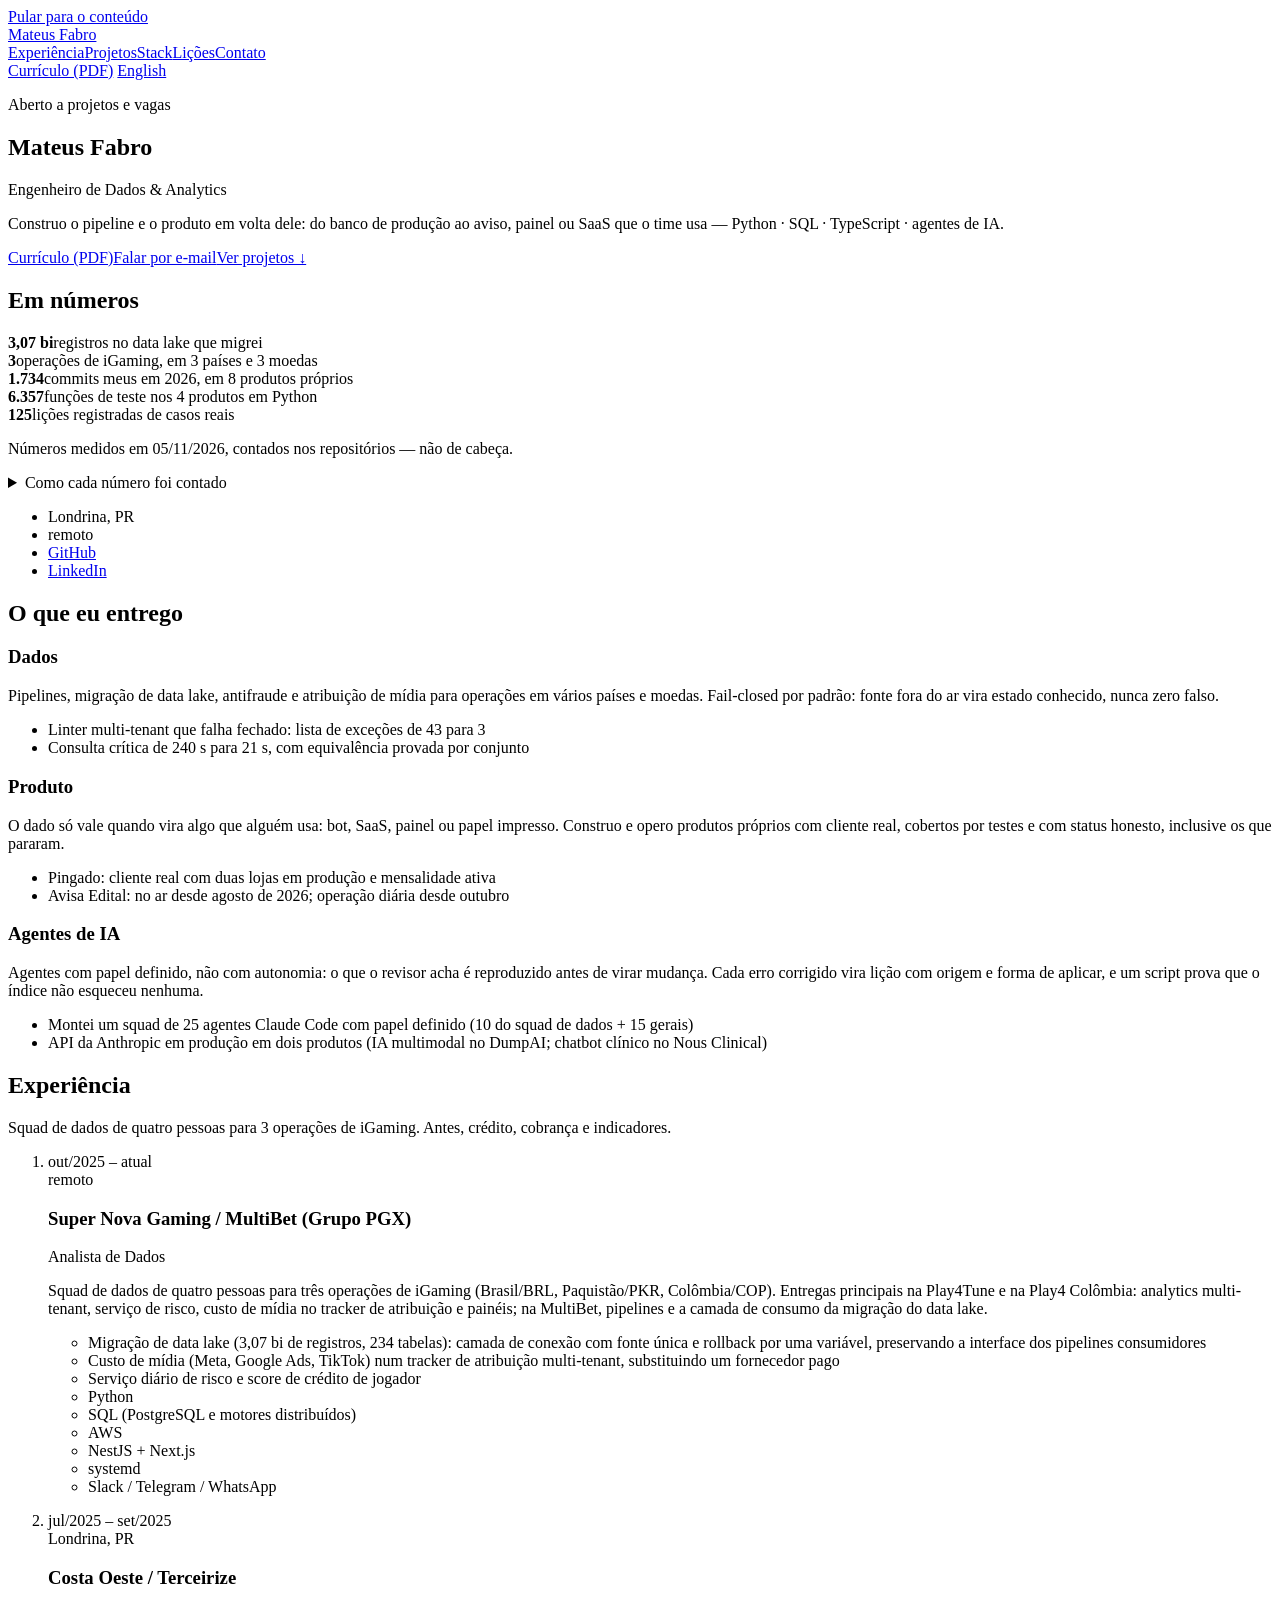
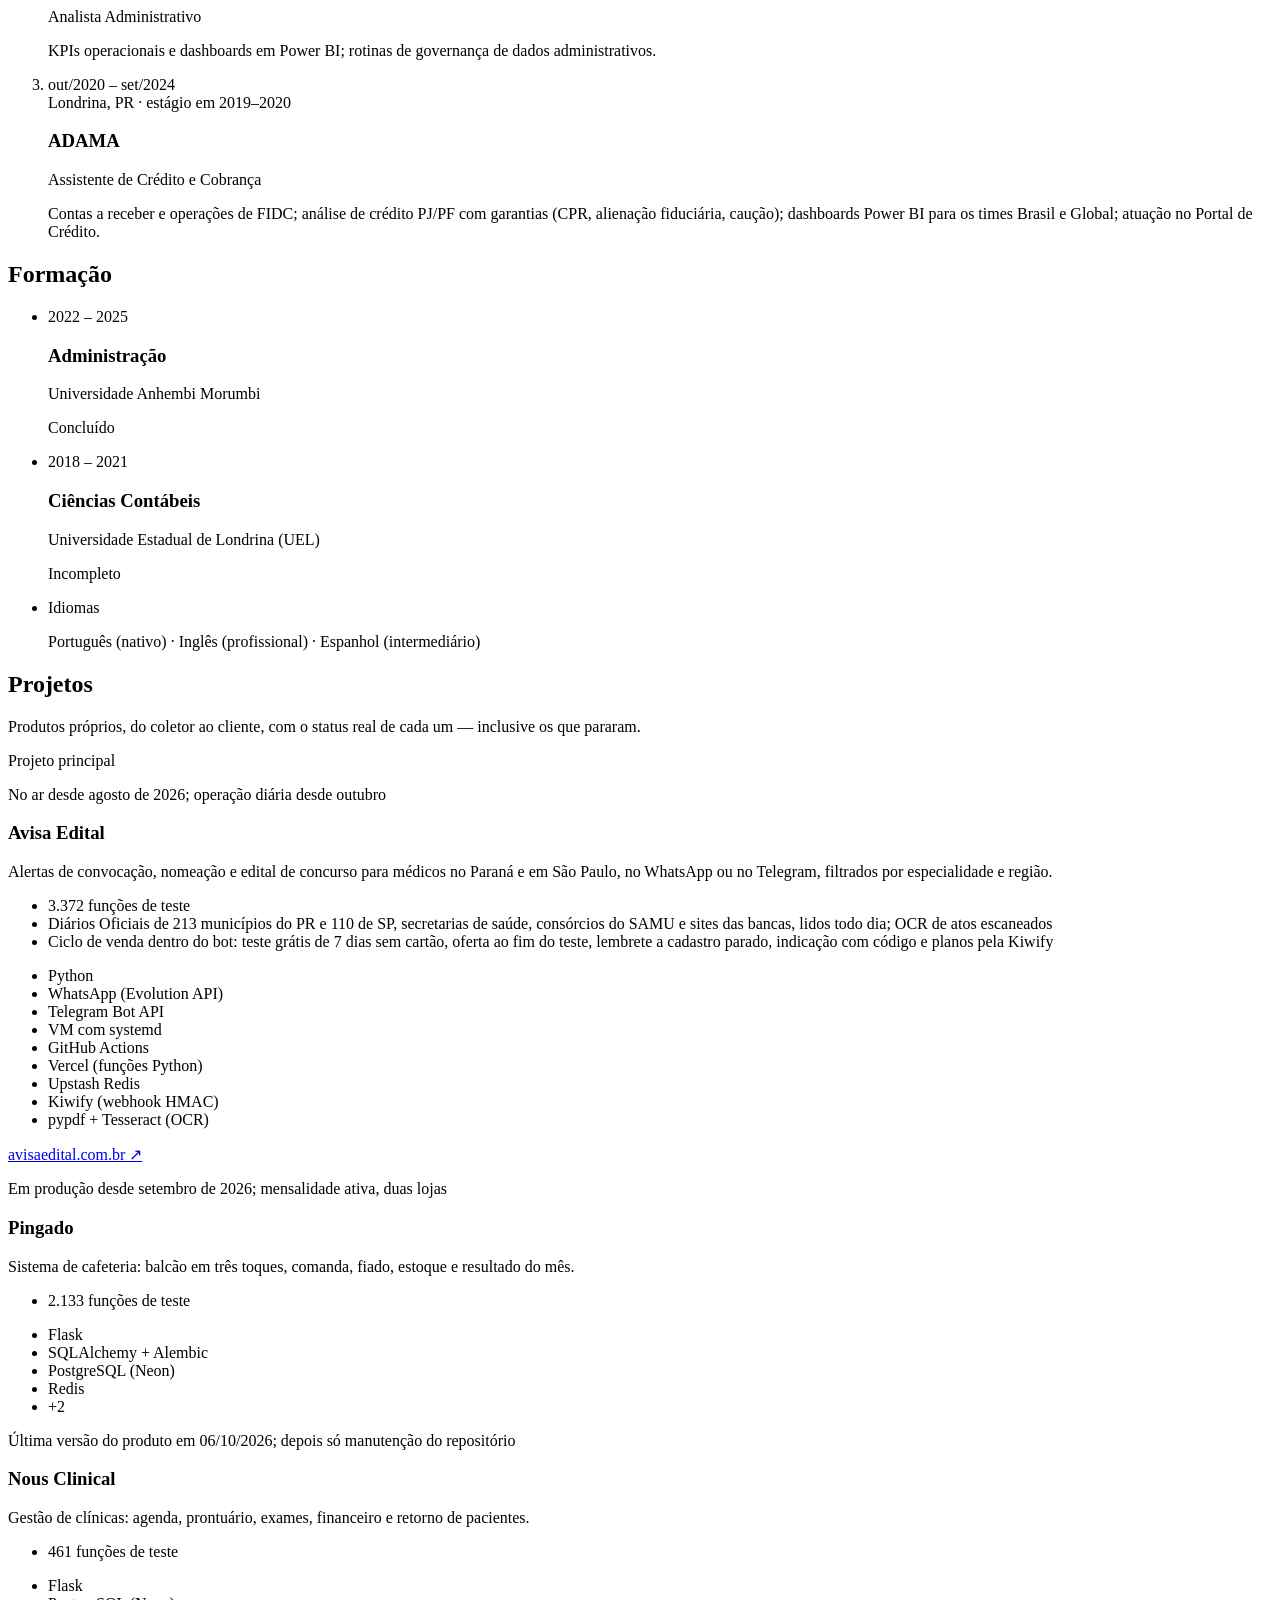
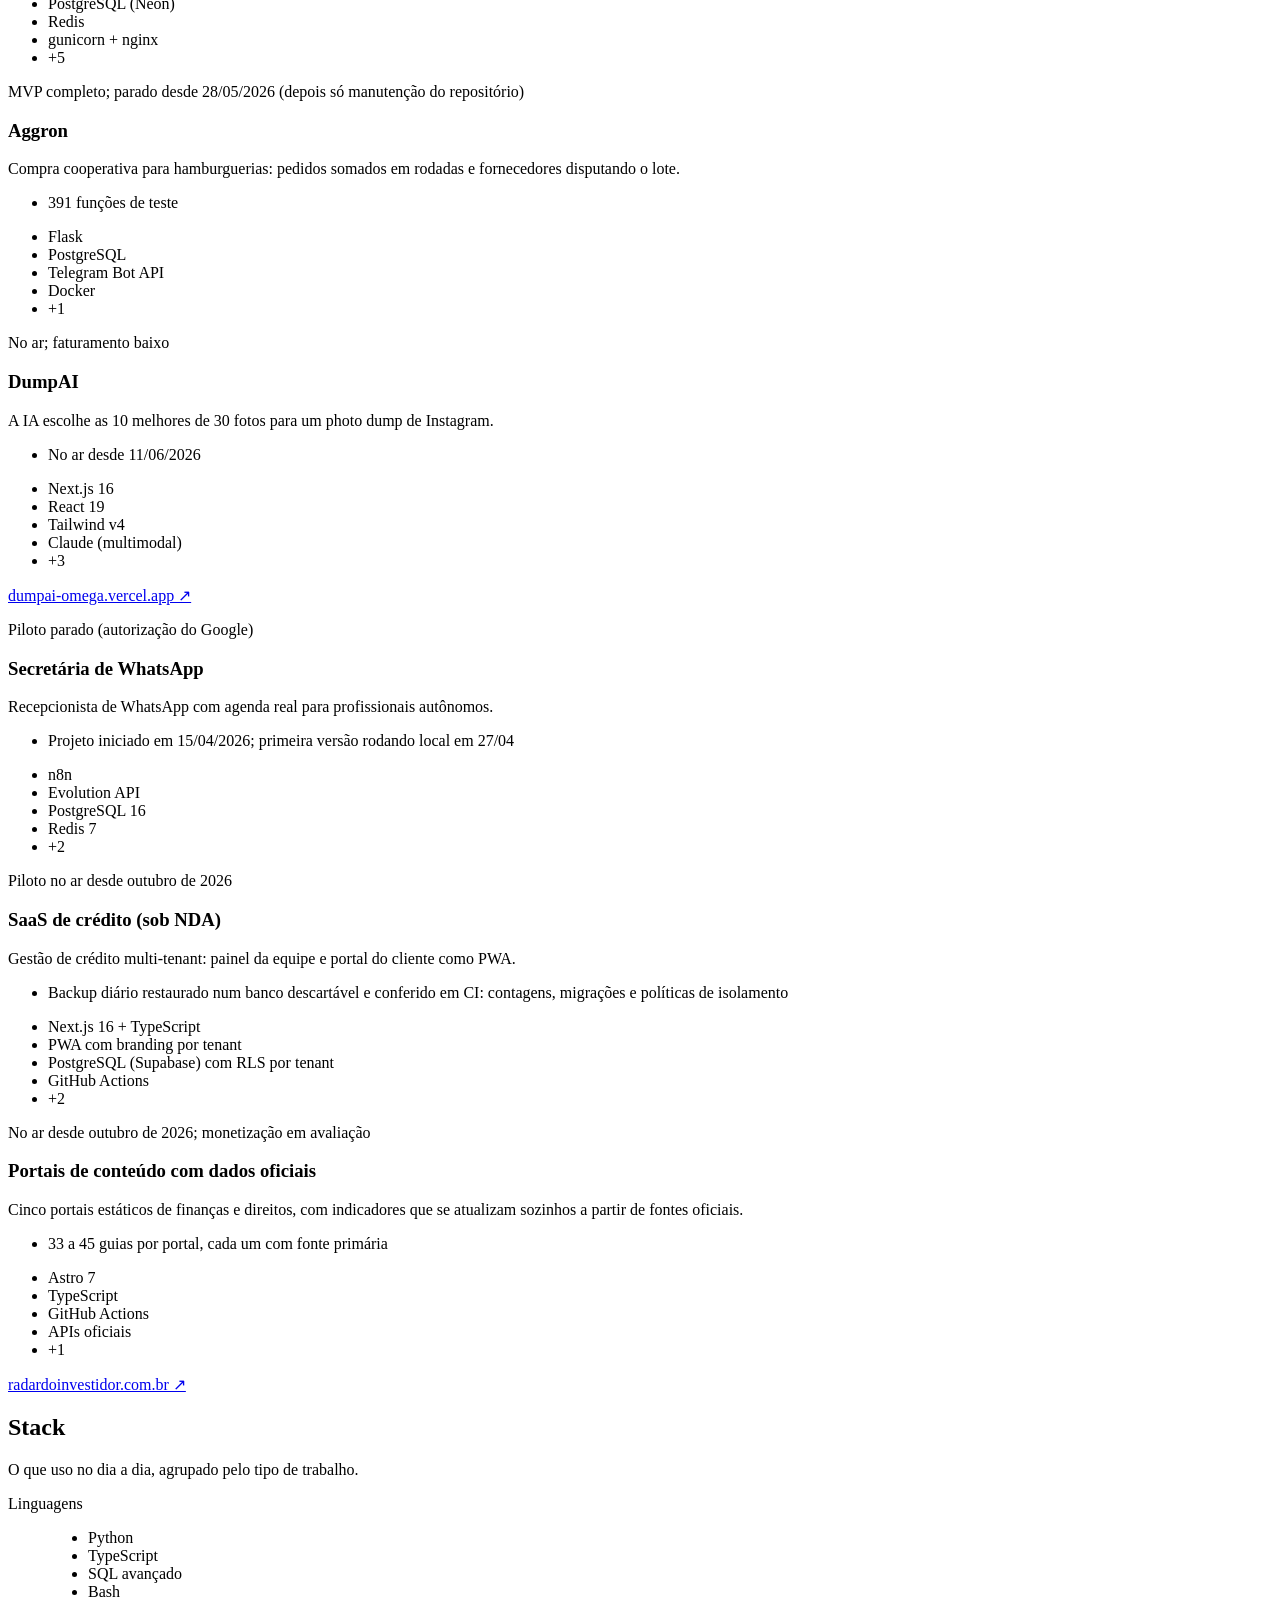
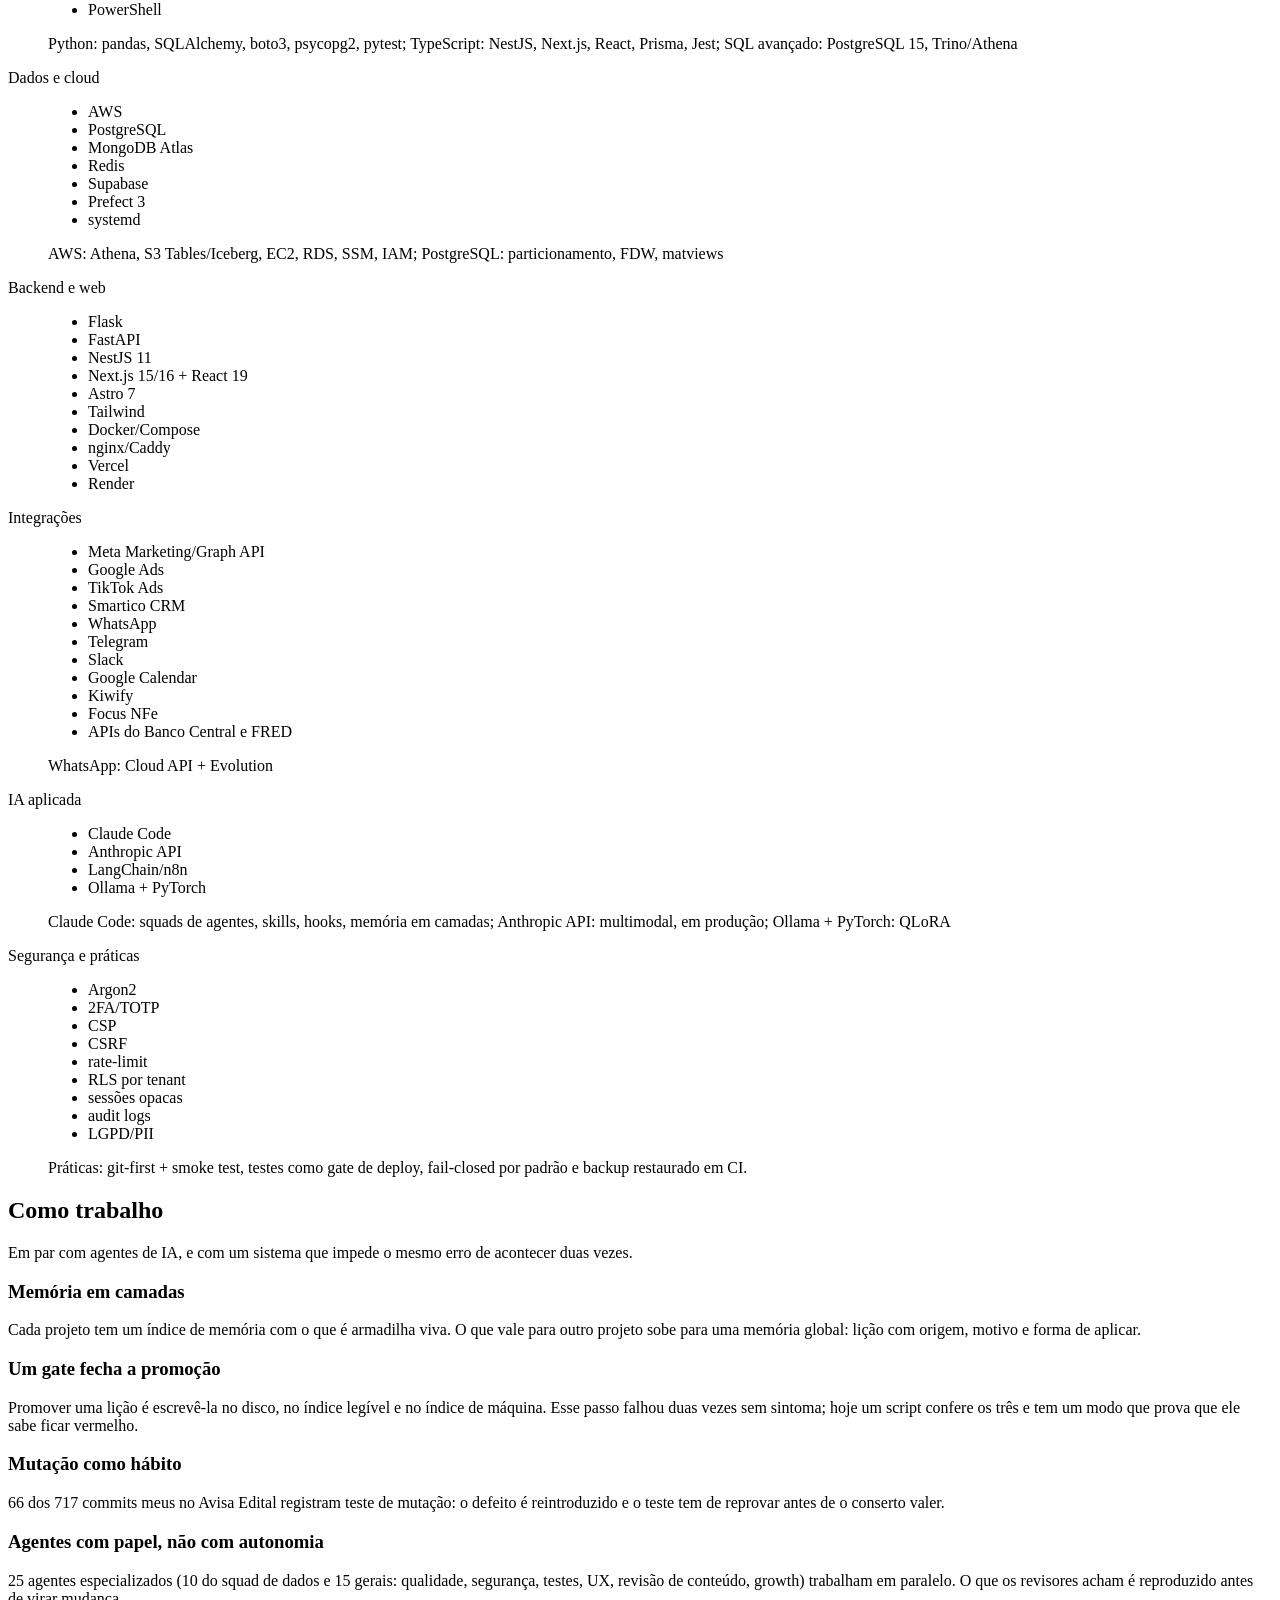
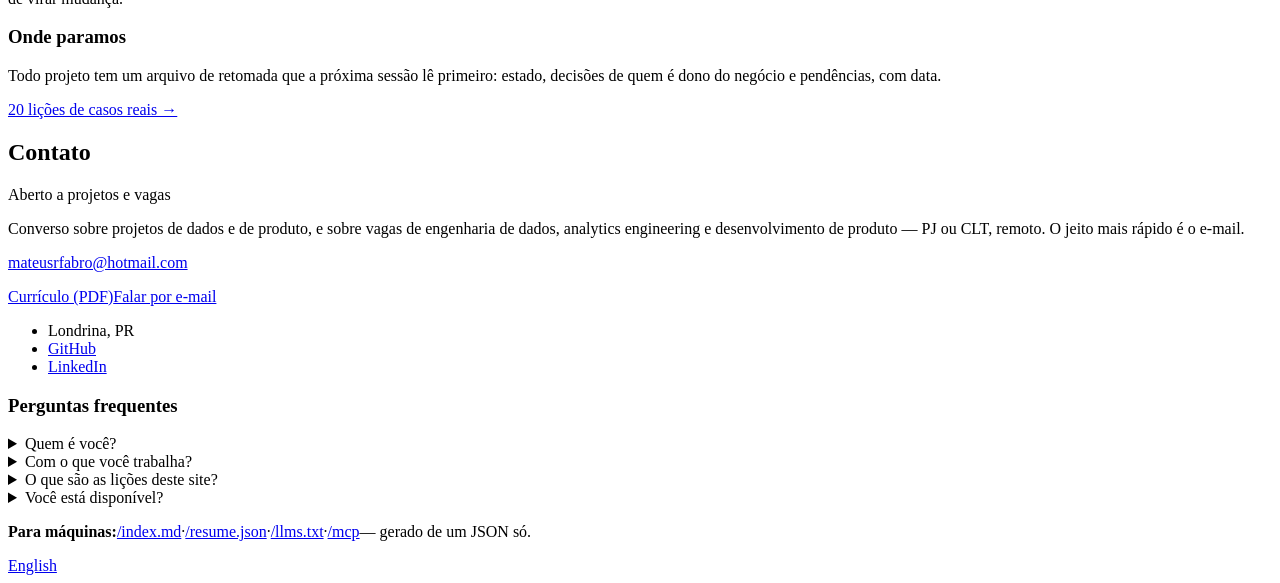
==== commit ed3ad4d9: "idiomas como no LinkedIn (ingles profissional, espanhol intermediario); PDF em 2 paginas tambem na c" ====
--- a/public/index.html
+++ b/public/index.html
@@ -84,7 +84,7 @@
 </li><li class="linha-item">
   <p class="quando">2018 – 2021</p>
   <div><h3>Ciências Contábeis</h3><p class="funcao">Universidade Estadual de Londrina (UEL)</p><p class="resumo">Incompleto</p></div>
-</li><li class="linha-item"><p class="quando">Idiomas</p><div><p class="idiomas">Português (nativo) · Inglês (intermediário, leitura técnica fluente) · Espanhol (básico)</p></div></li></ul>
+</li><li class="linha-item"><p class="quando">Idiomas</p><div><p class="idiomas">Português (nativo) · Inglês (profissional) · Espanhol (intermediário)</p></div></li></ul>
 </div></section>
 
 <section class="secao" id="projetos"><div class="wrap">
@@ -192,7 +192,7 @@
   <p class="maq"><b>Para máquinas:</b><a href="/index.md">/index.md</a><span aria-hidden="true">·</span><a href="/resume.json">/resume.json</a><span aria-hidden="true">·</span><a href="/llms.txt">/llms.txt</a><span aria-hidden="true">·</span><a href="/mcp">/mcp</a><span class="gerado">— gerado de um JSON só.</span></p>
   <a class="idioma" href="/en/" hreflang="en" lang="en">English</a>
 </div></footer>
-<script type="application/json" id="dados">{"perfil": {"nome": "Mateus Fabro", "cargo": "Engenheiro de Dados \u0026 Analytics", "subtitulo": "Construo o pipeline e o produto em volta dele — Python · SQL · TypeScript · agentes de IA", "cidade": "Londrina", "estado": "PR", "pais": "Brasil", "email": "mateusrfabro@hotmail.com", "github": "https://github.com/mateusrfabro", "linkedin": "https://www.linkedin.com/in/mateusrfabro", "tese": "Construo sistemas que leem fontes públicas e bancos de produção e transformam isso em aviso confiável. Quando erro, publico a retificação — e o erro vira uma regra escrita e, sempre que dá, um teste que a cobra.", "frase_hero": "Construo o pipeline e o produto em volta dele: do banco de produção ao aviso, painel ou SaaS que o time usa — Python · SQL · TypeScript · agentes de IA.", "resumo": ["Trabalho com dados em iGaming desde outubro de 2025 — três operações, três países e três moedas, num squad de quatro pessoas: pipelines, a camada de consumo de uma migração de data lake, antifraude, atribuição de mídia e painéis.", "Fora do expediente, construí produtos próprios e opero os que estão no ar: um radar de concursos e convocações para médicos (PR e SP), um sistema de cafeteria com cliente real em produção, um SaaS de clínicas, uma plataforma de compra cooperativa, um app de fotos com IA, cinco portais de conteúdo com dados oficiais e um SaaS de crédito sob NDA.", "Trabalho em par com agentes de IA (Claude Code) e com um sistema de memória próprio: cada erro corrigido que vale para outro projeto vira uma lição com origem, motivo e forma de aplicar — e um script prova que o índice não esqueceu nenhuma."], "formacao": [{"curso": "Administração", "instituicao": "Universidade Anhembi Morumbi", "inicio": "2022", "fim": "2025", "status": "concluído"}, {"curso": "Ciências Contábeis", "instituicao": "Universidade Estadual de Londrina (UEL)", "inicio": "2018", "fim": "2021", "status": "incompleto"}], "idiomas": ["Português (nativo)", "Inglês (intermediário, leitura técnica fluente)", "Espanhol (básico)"]}, "numeros": [{"valor": "125", "rotulo": "lições registradas de casos reais", "fonte": "memória global, global_index.json (107 universais + 18 de dados)"}, {"valor": "1.734", "rotulo": "commits meus em 2026, em 8 produtos próprios", "fonte": "git log dos repositórios dos produtos, só commits de minha autoria, sem os automáticos de bot"}, {"valor": "6.357", "rotulo": "funções de teste nos 4 produtos em Python", "fonte": "contagem de def test_ em tests/ dos produtos com suíte pytest"}, {"valor": "3", "rotulo": "operações de iGaming, em 3 países e 3 moedas", "fonte": "Super Nova Gaming, desde out/2025"}, {"valor": "3,07 bi", "rotulo": "registros no data lake que migrei", "fonte": "inventário do catálogo Iceberg de 23/07/2026: 234 tabelas"}], "projetos": [{"slug": "avisa-edital", "nome": "Avisa Edital", "tipo": "produto", "linha": "Alertas de convocação, nomeação e edital de concurso para médicos no Paraná e em São Paulo, no WhatsApp ou no Telegram, filtrados por especialidade e região.", "para_quem": "Médicos que prestaram concurso ou PSS e não podem perder o prazo de uma convocação — em geral de 3 a 5 dias úteis.", "papel": "Sócio e desenvolvedor: construí sozinho coletores, bot, site, pagamento e monitoramento. O outro sócio, médico, cuida da venda.", "stack": ["Python", "WhatsApp (Evolution API)", "Telegram Bot API", "VM com systemd", "GitHub Actions", "Vercel (funções Python)", "Upstash Redis", "Kiwify (webhook HMAC)", "pypdf + Tesseract (OCR)"], "fatos": ["717 commits meus entre 12/08 e 05/11/2026, fora 85 automáticos do bot", "3.372 funções de teste", "Diários Oficiais de 213 municípios do PR e 110 de SP, secretarias de saúde, consórcios do SAMU e sites das bancas, lidos todo dia; OCR de atos escaneados", "Ciclo de venda dentro do bot: teste grátis de 7 dias sem cartão, oferta ao fim do teste, lembrete a cadastro parado, indicação com código e planos pela Kiwify", "Entrega todo dia por WhatsApp e Telegram, com fila humanizada, trava anti-banimento e sentinela que avisa o operador"], "status": "No ar desde agosto de 2026; operação diária desde outubro", "url": "https://avisaedital.com.br", "historia": "Coletar não é publicar. Quando a cobertura cresce, o histórico entra no acervo como se fosse novidade; o alerta passa a notificar pela data do fato, marca os antigos em silêncio e só avisa o que saiu depois — senão o assinante receberia \"13 convocações novas\", das quais 10 eram de semanas antes."}, {"slug": "pingado", "nome": "Pingado", "tipo": "produto", "linha": "Sistema de cafeteria: balcão em três toques, comanda, fiado, estoque e resultado do mês.", "para_quem": "Cafeterias pequenas. A primeira cliente está em produção desde setembro de 2026, com duas lojas.", "papel": "Desenvolvedor e dono do produto: reuniões com a cliente e cada versão entregue em até um dia após a reunião, da v0.2 em diante.", "stack": ["Flask", "SQLAlchemy + Alembic", "PostgreSQL (Neon)", "Redis", "Docker", "Render"], "fatos": ["486 commits meus entre 06/07 e 05/11/2026", "2.133 funções de teste", "cliente real com duas lojas em produção e mensalidade ativa", "NFC-e implementada com emissão direta na SEFAZ-PR e validada em homologação; a emissão em produção aguarda o credenciamento do sistema na SEFA-PR"], "status": "Em produção desde setembro de 2026; mensalidade ativa, duas lojas", "url": "", "historia": "Balcão não é escritório: login por PIN em vez de senha, venda em poucos toques e botões do tamanho de um dedo. O extrato impresso do fiado também é produto — foi imprimindo o papel de verdade que apareceu o \"Seu tem R$ 29,00\" (ver retificações)."}, {"slug": "nous-clinical", "nome": "Nous Clinical", "tipo": "produto", "linha": "Gestão de clínicas: agenda, prontuário, exames, financeiro e retorno de pacientes.", "para_quem": "Clínicas de saúde, com separação total de dados entre clínicas.", "papel": "Desenvolvi de ponta a ponta.", "stack": ["Flask", "PostgreSQL (Neon)", "Redis", "gunicorn + nginx", "Docker", "2FA/TOTP", "NFS-e", "Anthropic API (chatbot)", "backup cifrado (age → R2)"], "fatos": ["197 commits meus entre 05/06 e 05/11/2026, fora 7 automáticos do bot", "461 funções de teste", "111 rotas", "auditoria interna de segurança (agentes, bandit e pip-audit) sem achado crítico ou alto (02/07/2026)", "restauração do backup ainda não testada"], "status": "Última versão do produto em 06/10/2026; depois só manutenção do repositório", "url": "", "historia": "Anonimização pelo art. 18 da LGPD que preserva o histórico financeiro, e nota fiscal com descrição genérica — nunca o diagnóstico."}, {"slug": "aggron", "nome": "Aggron", "tipo": "produto", "linha": "Compra cooperativa para hamburguerias: pedidos somados em rodadas e fornecedores disputando o lote.", "para_quem": "Hamburguerias de Londrina que compram pouco sozinhas e bem juntas.", "papel": "Tech lead e desenvolvedor, com um sócio como dono do produto.", "stack": ["Flask", "PostgreSQL", "Telegram Bot API", "Docker", "PDF de contrato"], "fatos": ["196 commits meus entre 14/04 e 05/11/2026, fora 7 automáticos do bot", "391 funções de teste", "109 rotas", "origem da plataforma Flask que Nous e Pingado reaproveitam"], "status": "MVP completo; parado desde 28/05/2026 (depois só manutenção do repositório)", "url": "", "historia": "Corrigi um vazamento entre clientes: a página da rodada mostrava a um restaurante os totais da rodada, e dali dava para deduzir por subtração o pedido de outro. As migrations viraram idempotentes depois de uma instalação limpa quebrar."}, {"slug": "dumpai", "nome": "DumpAI", "tipo": "produto", "linha": "A IA escolhe as 10 melhores de 30 fotos para um photo dump de Instagram.", "para_quem": "Quem posta carrossel e perde meia hora escolhendo foto.", "papel": "No ar no dia seguinte ao primeiro commit; pagamento, limite de uso e auditoria de segurança em 12 dias.", "stack": ["Next.js 16", "React 19", "Tailwind v4", "Claude (multimodal)", "Kiwify", "Upstash (rate limit)", "Vercel"], "fatos": ["23 commits meus entre 10/06 e 05/11/2026", "no ar desde 11/06/2026", "compressão da imagem no navegador antes do envio"], "status": "No ar; faturamento baixo", "url": "https://dumpai-omega.vercel.app", "historia": "O produto foi ao ar em dois dias e o faturamento ficou baixo. A lição foi de negócio, não de engenharia: o gargalo era distribuição."}, {"slug": "atendimento-whatsapp", "nome": "Secretária de WhatsApp", "tipo": "produto", "linha": "Recepcionista de WhatsApp com agenda real para profissionais autônomos.", "para_quem": "Psicólogos, advogados e outros profissionais que atendem sozinhos.", "papel": "Arquitetura e implementação, com um squad de 5 agentes de IA.", "stack": ["n8n", "Evolution API", "PostgreSQL 16", "Redis 7", "LangChain", "Google Calendar"], "fatos": ["9 commits meus entre 16/09 e 05/11/2026", "projeto iniciado em 15/04/2026; primeira versão rodando local em 27/04", "passagem para humano com trava na conversa", "configuração por cliente em YAML (versão multi-cliente)", "não completou uma conversa de ponta a ponta com cliente"], "status": "Piloto parado (autorização do Google)", "url": "", "historia": "Campo de configuração do cliente entra no prompt com privilégio de sistema — então é superfície de injeção: enum, sanitização e negação explícita."}, {"slug": "credito-nda", "nome": "SaaS de crédito (sob NDA)", "tipo": "produto", "linha": "Gestão de crédito multi-tenant: painel da equipe e portal do cliente como PWA.", "para_quem": "Pequenas operações de crédito. Detalhes de negócio sob acordo de confidencialidade.", "papel": "Arquitetura e implementação de ponta a ponta, com um sócio como dono do produto.", "stack": ["Next.js 16 + TypeScript", "PWA com branding por tenant", "PostgreSQL (Supabase) com RLS por tenant", "GitHub Actions", "Docker (e2e em contêiner)", "Vercel"], "fatos": ["66 commits meus entre 13/10 e 05/11/2026", "backup diário restaurado num banco descartável e conferido em CI: contagens, migrações e políticas de isolamento", "fluxo de cadastro público com validações e aprovação em um clique"], "status": "Piloto no ar desde outubro de 2026", "url": "", "historia": "Quando o controle de aplicativos do sistema bloqueou o binário nativo de hash de senha, o ambiente de desenvolvimento foi para um contêiner — e o e2e junto."}, {"slug": "portais-conteudo", "nome": "Portais de conteúdo com dados oficiais", "tipo": "produto", "linha": "Cinco portais estáticos de finanças e direitos, com indicadores que se atualizam sozinhos a partir de fontes oficiais.", "para_quem": "Leitores brasileiros (crédito, renda fixa, direitos trabalhistas, finanças em dólar) e um público dos EUA (finanças pessoais).", "papel": "Construí os cinco: coleta dos indicadores, build, revisão editorial assistida por IA com aprovação humana e publicação em domínio próprio.", "stack": ["Astro 7", "TypeScript", "GitHub Actions", "APIs oficiais", "Vercel"], "fatos": ["40 commits meus entre 20/10 e 03/11/2026", "33 a 45 guias por portal, cada um com fonte primária", "indicadores recalculados por workflow, não digitados", "fontes: Banco Central/SGS, FRED, IBGE, Tesouro, ANP"], "status": "No ar desde outubro de 2026; monetização em avaliação", "url": "https://radardoinvestidor.com.br", "historia": "A primeira versão de um deles trazia foto e credenciais de um autor que não existia, geradas por IA. Saíram antes da publicação: texto assinado por pessoa, ou não assinado."}, {"slug": "igaming-dados", "nome": "Super Nova Gaming / MultiBet (Grupo PGX)", "tipo": "trabalho", "linha": "Pipelines, migração de data lake, antifraude, atribuição de mídia e painéis para três operações em três países.", "para_quem": "Squad de dados de 4 pessoas atendendo três operações de iGaming.", "papel": "Analista de dados desde out/2025, com trabalho de engenharia de ponta a ponta.", "stack": ["Python", "SQL (PostgreSQL e motores distribuídos)", "AWS", "NestJS + Next.js", "systemd", "Slack / Telegram / WhatsApp"], "fatos": ["1.408 commits meus entre 12/03 e 04/11/2026", "migração de data lake (3,07 bi de registros, 234 tabelas): camada de conexão com fonte única e rollback por uma variável, preservando a interface dos pipelines consumidores", "custo de mídia (Meta, Google Ads, TikTok) num tracker de atribuição multi-tenant, substituindo um fornecedor pago", "serviço diário de risco e score de crédito de jogador", "linter multi-tenant que falha fechado: lista de exceções de 43 para 3", "consulta crítica de 240 s para 21 s, com equivalência provada por conjunto"], "status": "Trabalho atual", "url": "", "historia": "A maior parte das lições publicadas neste site nasceu aqui. Os números são reais; os nomes de cliente ficam de fora."}], "retificacoes": [{"protocolo": "RET-2026-0728", "data": "2026-07-28", "contexto": "Verificador de um alerta automático", "onde_se_le": "24 checagens verdes: correção validada.", "leia_se": "O verificador deixou passar 3 de 7 reversões do bug. Desde então, teste importante é provado por mutação: reverto o conserto numa cópia e exijo que a suíte fique vermelha.", "regra": "Teste de mutação: prove que o teste sabe falhar"}, {"protocolo": "RET-2026-0727", "data": "2026-07-27", "contexto": "Conciliação financeira", "onde_se_le": "0 créditos duplicados.", "leia_se": "Uma constraint UNIQUE tornava o zero obrigatório: o controle só repetia o schema. O caso que de fato podia acontecer não estava sendo medido — e tinha candidatos.", "regra": "Controle com resultado forçado não é controle"}, {"protocolo": "RET-2026-0819", "data": "2026-08-19", "contexto": "Uma troca com o time de infraestrutura", "onde_se_le": "Seis afirmações, cada uma com a consulta que a sustentava.", "leia_se": "Seis afirmações erradas. Nenhuma query estava errada: em todas, a frase cobria mais do que o predicado media. Quem estava do outro lado tinha razão no detalhe todas as vezes.", "regra": "A conclusão não pode ser mais larga que o teste"}, {"protocolo": "RET-2026-0716", "data": "2026-07-16", "contexto": "Pingado, extrato impresso do fiado", "onde_se_le": "347 testes verdes.", "leia_se": "O papel dizia \"Seu tem R$ 29,00 de crédito\": o código cortava o nome no primeiro espaço, e na cafeteria metade da clientela é \"Seu\" alguma coisa ou \"Dona\" alguma coisa. Só imprimir o artefato real pegou.", "regra": "Gerar o artefato que o usuário recebe"}, {"protocolo": "RET-2026-0821", "data": "2026-08-21", "contexto": "Avisa Edital, bot do Telegram", "onde_se_le": "Redirect de SEO: só canonicalização de domínio.", "leia_se": "O webhook do bot passou a receber 308 e o bot ficou mudo por 3h30. A rota da API saiu do redirect, um teste lê a configuração e uma sentinela vigia o silêncio.", "regra": "Redirect de canonicalização engole webhook"}, {"protocolo": "RET-2026-0824", "data": "2026-08-24", "contexto": "Avisa Edital, resposta do bot", "onde_se_le": "Ainda não vigiamos sua cidade.", "leia_se": "Vigiávamos 192; a produção enxergava 11. A lista canônica morava numa pasta ignorada pelo git, que só existia na minha máquina.", "regra": "Dado de referência mora com o código, não na pasta ignorada"}, {"protocolo": "RET-2026-0824-B", "data": "2026-08-24", "contexto": "Avisa Edital, busca retroativa de 90 dias", "onde_se_le": "Retroativo em fatias de 7 dias, uma por noite na nuvem, até completar.", "leia_se": "As fatias eram calculadas a partir de hoje, então as bordas andavam um dia por dia: 0 de 13 fatias em comum entre dois dias seguidos. O passo estourava o tempo sem nunca gravar progresso — cerca de 30% da franquia mensal de CI em trabalho que não podia terminar.", "regra": "Progresso só persiste se a chave dele for estável no tempo"}, {"protocolo": "RET-2026-0921", "data": "2026-09-21", "contexto": "Avisa Edital, alarme por plataforma", "onde_se_le": "Se uma plataforma de diário cair inteira, o painel avisa pelo nome.", "leia_se": "O adaptador engolia a falha e devolvia lista vazia: as cinco cidades pareciam vivas, e o alarme nunca dispararia no único caso para o qual foi feito. O painel ainda filtrava o nome da plataforma. Achado numa revisão do que eu mesmo tinha entregado quatro dias antes.", "regra": "Caminho de exceção só existe se for exercitado de propósito"}, {"protocolo": "RET-2026-0923", "data": "2026-09-23", "contexto": "Este site, na véspera de ir ao ar", "onde_se_le": "847 commits nos quatro produtos.", "leia_se": "820 commits meus em cinco produtos. A soma dos quatro dava 827 — os 847 incluíam um quinto — e 27 eram do robô de publicação. O teste que soma os projetos pegou o primeiro erro; a checagem de fatos, o segundo.", "regra": "Número fora do código envelhece sozinho"}], "disponibilidade": {"status": "aberto a projetos e vagas", "texto": "Converso sobre projetos de dados e de produto, e sobre vagas de engenharia de dados, analytics engineering e desenvolvimento de produto — PJ ou CLT, remoto. O jeito mais rápido é o e-mail.", "canal": "mateusrfabro@hotmail.com"}}</script>
+<script type="application/json" id="dados">{"perfil": {"nome": "Mateus Fabro", "cargo": "Engenheiro de Dados \u0026 Analytics", "subtitulo": "Construo o pipeline e o produto em volta dele — Python · SQL · TypeScript · agentes de IA", "cidade": "Londrina", "estado": "PR", "pais": "Brasil", "email": "mateusrfabro@hotmail.com", "github": "https://github.com/mateusrfabro", "linkedin": "https://www.linkedin.com/in/mateusrfabro", "tese": "Construo sistemas que leem fontes públicas e bancos de produção e transformam isso em aviso confiável. Quando erro, publico a retificação — e o erro vira uma regra escrita e, sempre que dá, um teste que a cobra.", "frase_hero": "Construo o pipeline e o produto em volta dele: do banco de produção ao aviso, painel ou SaaS que o time usa — Python · SQL · TypeScript · agentes de IA.", "resumo": ["Trabalho com dados em iGaming desde outubro de 2025 — três operações, três países e três moedas, num squad de quatro pessoas: pipelines, a camada de consumo de uma migração de data lake, antifraude, atribuição de mídia e painéis.", "Fora do expediente, construí produtos próprios e opero os que estão no ar: um radar de concursos e convocações para médicos (PR e SP), um sistema de cafeteria com cliente real em produção, um SaaS de clínicas, uma plataforma de compra cooperativa, um app de fotos com IA, cinco portais de conteúdo com dados oficiais e um SaaS de crédito sob NDA.", "Trabalho em par com agentes de IA (Claude Code) e com um sistema de memória próprio: cada erro corrigido que vale para outro projeto vira uma lição com origem, motivo e forma de aplicar — e um script prova que o índice não esqueceu nenhuma."], "formacao": [{"curso": "Administração", "instituicao": "Universidade Anhembi Morumbi", "inicio": "2022", "fim": "2025", "status": "concluído"}, {"curso": "Ciências Contábeis", "instituicao": "Universidade Estadual de Londrina (UEL)", "inicio": "2018", "fim": "2021", "status": "incompleto"}], "idiomas": ["Português (nativo)", "Inglês (profissional)", "Espanhol (intermediário)"]}, "numeros": [{"valor": "125", "rotulo": "lições registradas de casos reais", "fonte": "memória global, global_index.json (107 universais + 18 de dados)"}, {"valor": "1.734", "rotulo": "commits meus em 2026, em 8 produtos próprios", "fonte": "git log dos repositórios dos produtos, só commits de minha autoria, sem os automáticos de bot"}, {"valor": "6.357", "rotulo": "funções de teste nos 4 produtos em Python", "fonte": "contagem de def test_ em tests/ dos produtos com suíte pytest"}, {"valor": "3", "rotulo": "operações de iGaming, em 3 países e 3 moedas", "fonte": "Super Nova Gaming, desde out/2025"}, {"valor": "3,07 bi", "rotulo": "registros no data lake que migrei", "fonte": "inventário do catálogo Iceberg de 23/07/2026: 234 tabelas"}], "projetos": [{"slug": "avisa-edital", "nome": "Avisa Edital", "tipo": "produto", "linha": "Alertas de convocação, nomeação e edital de concurso para médicos no Paraná e em São Paulo, no WhatsApp ou no Telegram, filtrados por especialidade e região.", "para_quem": "Médicos que prestaram concurso ou PSS e não podem perder o prazo de uma convocação — em geral de 3 a 5 dias úteis.", "papel": "Sócio e desenvolvedor: construí sozinho coletores, bot, site, pagamento e monitoramento. O outro sócio, médico, cuida da venda.", "stack": ["Python", "WhatsApp (Evolution API)", "Telegram Bot API", "VM com systemd", "GitHub Actions", "Vercel (funções Python)", "Upstash Redis", "Kiwify (webhook HMAC)", "pypdf + Tesseract (OCR)"], "fatos": ["717 commits meus entre 12/08 e 05/11/2026, fora 85 automáticos do bot", "3.372 funções de teste", "Diários Oficiais de 213 municípios do PR e 110 de SP, secretarias de saúde, consórcios do SAMU e sites das bancas, lidos todo dia; OCR de atos escaneados", "Ciclo de venda dentro do bot: teste grátis de 7 dias sem cartão, oferta ao fim do teste, lembrete a cadastro parado, indicação com código e planos pela Kiwify", "Entrega todo dia por WhatsApp e Telegram, com fila humanizada, trava anti-banimento e sentinela que avisa o operador"], "status": "No ar desde agosto de 2026; operação diária desde outubro", "url": "https://avisaedital.com.br", "historia": "Coletar não é publicar. Quando a cobertura cresce, o histórico entra no acervo como se fosse novidade; o alerta passa a notificar pela data do fato, marca os antigos em silêncio e só avisa o que saiu depois — senão o assinante receberia \"13 convocações novas\", das quais 10 eram de semanas antes."}, {"slug": "pingado", "nome": "Pingado", "tipo": "produto", "linha": "Sistema de cafeteria: balcão em três toques, comanda, fiado, estoque e resultado do mês.", "para_quem": "Cafeterias pequenas. A primeira cliente está em produção desde setembro de 2026, com duas lojas.", "papel": "Desenvolvedor e dono do produto: reuniões com a cliente e cada versão entregue em até um dia após a reunião, da v0.2 em diante.", "stack": ["Flask", "SQLAlchemy + Alembic", "PostgreSQL (Neon)", "Redis", "Docker", "Render"], "fatos": ["486 commits meus entre 06/07 e 05/11/2026", "2.133 funções de teste", "cliente real com duas lojas em produção e mensalidade ativa", "NFC-e implementada com emissão direta na SEFAZ-PR e validada em homologação; a emissão em produção aguarda o credenciamento do sistema na SEFA-PR"], "status": "Em produção desde setembro de 2026; mensalidade ativa, duas lojas", "url": "", "historia": "Balcão não é escritório: login por PIN em vez de senha, venda em poucos toques e botões do tamanho de um dedo. O extrato impresso do fiado também é produto — foi imprimindo o papel de verdade que apareceu o \"Seu tem R$ 29,00\" (ver retificações)."}, {"slug": "nous-clinical", "nome": "Nous Clinical", "tipo": "produto", "linha": "Gestão de clínicas: agenda, prontuário, exames, financeiro e retorno de pacientes.", "para_quem": "Clínicas de saúde, com separação total de dados entre clínicas.", "papel": "Desenvolvi de ponta a ponta.", "stack": ["Flask", "PostgreSQL (Neon)", "Redis", "gunicorn + nginx", "Docker", "2FA/TOTP", "NFS-e", "Anthropic API (chatbot)", "backup cifrado (age → R2)"], "fatos": ["197 commits meus entre 05/06 e 05/11/2026, fora 7 automáticos do bot", "461 funções de teste", "111 rotas", "auditoria interna de segurança (agentes, bandit e pip-audit) sem achado crítico ou alto (02/07/2026)", "restauração do backup ainda não testada"], "status": "Última versão do produto em 06/10/2026; depois só manutenção do repositório", "url": "", "historia": "Anonimização pelo art. 18 da LGPD que preserva o histórico financeiro, e nota fiscal com descrição genérica — nunca o diagnóstico."}, {"slug": "aggron", "nome": "Aggron", "tipo": "produto", "linha": "Compra cooperativa para hamburguerias: pedidos somados em rodadas e fornecedores disputando o lote.", "para_quem": "Hamburguerias de Londrina que compram pouco sozinhas e bem juntas.", "papel": "Tech lead e desenvolvedor, com um sócio como dono do produto.", "stack": ["Flask", "PostgreSQL", "Telegram Bot API", "Docker", "PDF de contrato"], "fatos": ["196 commits meus entre 14/04 e 05/11/2026, fora 7 automáticos do bot", "391 funções de teste", "109 rotas", "origem da plataforma Flask que Nous e Pingado reaproveitam"], "status": "MVP completo; parado desde 28/05/2026 (depois só manutenção do repositório)", "url": "", "historia": "Corrigi um vazamento entre clientes: a página da rodada mostrava a um restaurante os totais da rodada, e dali dava para deduzir por subtração o pedido de outro. As migrations viraram idempotentes depois de uma instalação limpa quebrar."}, {"slug": "dumpai", "nome": "DumpAI", "tipo": "produto", "linha": "A IA escolhe as 10 melhores de 30 fotos para um photo dump de Instagram.", "para_quem": "Quem posta carrossel e perde meia hora escolhendo foto.", "papel": "No ar no dia seguinte ao primeiro commit; pagamento, limite de uso e auditoria de segurança em 12 dias.", "stack": ["Next.js 16", "React 19", "Tailwind v4", "Claude (multimodal)", "Kiwify", "Upstash (rate limit)", "Vercel"], "fatos": ["23 commits meus entre 10/06 e 05/11/2026", "no ar desde 11/06/2026", "compressão da imagem no navegador antes do envio"], "status": "No ar; faturamento baixo", "url": "https://dumpai-omega.vercel.app", "historia": "O produto foi ao ar em dois dias e o faturamento ficou baixo. A lição foi de negócio, não de engenharia: o gargalo era distribuição."}, {"slug": "atendimento-whatsapp", "nome": "Secretária de WhatsApp", "tipo": "produto", "linha": "Recepcionista de WhatsApp com agenda real para profissionais autônomos.", "para_quem": "Psicólogos, advogados e outros profissionais que atendem sozinhos.", "papel": "Arquitetura e implementação, com um squad de 5 agentes de IA.", "stack": ["n8n", "Evolution API", "PostgreSQL 16", "Redis 7", "LangChain", "Google Calendar"], "fatos": ["9 commits meus entre 16/09 e 05/11/2026", "projeto iniciado em 15/04/2026; primeira versão rodando local em 27/04", "passagem para humano com trava na conversa", "configuração por cliente em YAML (versão multi-cliente)", "não completou uma conversa de ponta a ponta com cliente"], "status": "Piloto parado (autorização do Google)", "url": "", "historia": "Campo de configuração do cliente entra no prompt com privilégio de sistema — então é superfície de injeção: enum, sanitização e negação explícita."}, {"slug": "credito-nda", "nome": "SaaS de crédito (sob NDA)", "tipo": "produto", "linha": "Gestão de crédito multi-tenant: painel da equipe e portal do cliente como PWA.", "para_quem": "Pequenas operações de crédito. Detalhes de negócio sob acordo de confidencialidade.", "papel": "Arquitetura e implementação de ponta a ponta, com um sócio como dono do produto.", "stack": ["Next.js 16 + TypeScript", "PWA com branding por tenant", "PostgreSQL (Supabase) com RLS por tenant", "GitHub Actions", "Docker (e2e em contêiner)", "Vercel"], "fatos": ["66 commits meus entre 13/10 e 05/11/2026", "backup diário restaurado num banco descartável e conferido em CI: contagens, migrações e políticas de isolamento", "fluxo de cadastro público com validações e aprovação em um clique"], "status": "Piloto no ar desde outubro de 2026", "url": "", "historia": "Quando o controle de aplicativos do sistema bloqueou o binário nativo de hash de senha, o ambiente de desenvolvimento foi para um contêiner — e o e2e junto."}, {"slug": "portais-conteudo", "nome": "Portais de conteúdo com dados oficiais", "tipo": "produto", "linha": "Cinco portais estáticos de finanças e direitos, com indicadores que se atualizam sozinhos a partir de fontes oficiais.", "para_quem": "Leitores brasileiros (crédito, renda fixa, direitos trabalhistas, finanças em dólar) e um público dos EUA (finanças pessoais).", "papel": "Construí os cinco: coleta dos indicadores, build, revisão editorial assistida por IA com aprovação humana e publicação em domínio próprio.", "stack": ["Astro 7", "TypeScript", "GitHub Actions", "APIs oficiais", "Vercel"], "fatos": ["40 commits meus entre 20/10 e 03/11/2026", "33 a 45 guias por portal, cada um com fonte primária", "indicadores recalculados por workflow, não digitados", "fontes: Banco Central/SGS, FRED, IBGE, Tesouro, ANP"], "status": "No ar desde outubro de 2026; monetização em avaliação", "url": "https://radardoinvestidor.com.br", "historia": "A primeira versão de um deles trazia foto e credenciais de um autor que não existia, geradas por IA. Saíram antes da publicação: texto assinado por pessoa, ou não assinado."}, {"slug": "igaming-dados", "nome": "Super Nova Gaming / MultiBet (Grupo PGX)", "tipo": "trabalho", "linha": "Pipelines, migração de data lake, antifraude, atribuição de mídia e painéis para três operações em três países.", "para_quem": "Squad de dados de 4 pessoas atendendo três operações de iGaming.", "papel": "Analista de dados desde out/2025, com trabalho de engenharia de ponta a ponta.", "stack": ["Python", "SQL (PostgreSQL e motores distribuídos)", "AWS", "NestJS + Next.js", "systemd", "Slack / Telegram / WhatsApp"], "fatos": ["1.408 commits meus entre 12/03 e 04/11/2026", "migração de data lake (3,07 bi de registros, 234 tabelas): camada de conexão com fonte única e rollback por uma variável, preservando a interface dos pipelines consumidores", "custo de mídia (Meta, Google Ads, TikTok) num tracker de atribuição multi-tenant, substituindo um fornecedor pago", "serviço diário de risco e score de crédito de jogador", "linter multi-tenant que falha fechado: lista de exceções de 43 para 3", "consulta crítica de 240 s para 21 s, com equivalência provada por conjunto"], "status": "Trabalho atual", "url": "", "historia": "A maior parte das lições publicadas neste site nasceu aqui. Os números são reais; os nomes de cliente ficam de fora."}], "retificacoes": [{"protocolo": "RET-2026-0728", "data": "2026-07-28", "contexto": "Verificador de um alerta automático", "onde_se_le": "24 checagens verdes: correção validada.", "leia_se": "O verificador deixou passar 3 de 7 reversões do bug. Desde então, teste importante é provado por mutação: reverto o conserto numa cópia e exijo que a suíte fique vermelha.", "regra": "Teste de mutação: prove que o teste sabe falhar"}, {"protocolo": "RET-2026-0727", "data": "2026-07-27", "contexto": "Conciliação financeira", "onde_se_le": "0 créditos duplicados.", "leia_se": "Uma constraint UNIQUE tornava o zero obrigatório: o controle só repetia o schema. O caso que de fato podia acontecer não estava sendo medido — e tinha candidatos.", "regra": "Controle com resultado forçado não é controle"}, {"protocolo": "RET-2026-0819", "data": "2026-08-19", "contexto": "Uma troca com o time de infraestrutura", "onde_se_le": "Seis afirmações, cada uma com a consulta que a sustentava.", "leia_se": "Seis afirmações erradas. Nenhuma query estava errada: em todas, a frase cobria mais do que o predicado media. Quem estava do outro lado tinha razão no detalhe todas as vezes.", "regra": "A conclusão não pode ser mais larga que o teste"}, {"protocolo": "RET-2026-0716", "data": "2026-07-16", "contexto": "Pingado, extrato impresso do fiado", "onde_se_le": "347 testes verdes.", "leia_se": "O papel dizia \"Seu tem R$ 29,00 de crédito\": o código cortava o nome no primeiro espaço, e na cafeteria metade da clientela é \"Seu\" alguma coisa ou \"Dona\" alguma coisa. Só imprimir o artefato real pegou.", "regra": "Gerar o artefato que o usuário recebe"}, {"protocolo": "RET-2026-0821", "data": "2026-08-21", "contexto": "Avisa Edital, bot do Telegram", "onde_se_le": "Redirect de SEO: só canonicalização de domínio.", "leia_se": "O webhook do bot passou a receber 308 e o bot ficou mudo por 3h30. A rota da API saiu do redirect, um teste lê a configuração e uma sentinela vigia o silêncio.", "regra": "Redirect de canonicalização engole webhook"}, {"protocolo": "RET-2026-0824", "data": "2026-08-24", "contexto": "Avisa Edital, resposta do bot", "onde_se_le": "Ainda não vigiamos sua cidade.", "leia_se": "Vigiávamos 192; a produção enxergava 11. A lista canônica morava numa pasta ignorada pelo git, que só existia na minha máquina.", "regra": "Dado de referência mora com o código, não na pasta ignorada"}, {"protocolo": "RET-2026-0824-B", "data": "2026-08-24", "contexto": "Avisa Edital, busca retroativa de 90 dias", "onde_se_le": "Retroativo em fatias de 7 dias, uma por noite na nuvem, até completar.", "leia_se": "As fatias eram calculadas a partir de hoje, então as bordas andavam um dia por dia: 0 de 13 fatias em comum entre dois dias seguidos. O passo estourava o tempo sem nunca gravar progresso — cerca de 30% da franquia mensal de CI em trabalho que não podia terminar.", "regra": "Progresso só persiste se a chave dele for estável no tempo"}, {"protocolo": "RET-2026-0921", "data": "2026-09-21", "contexto": "Avisa Edital, alarme por plataforma", "onde_se_le": "Se uma plataforma de diário cair inteira, o painel avisa pelo nome.", "leia_se": "O adaptador engolia a falha e devolvia lista vazia: as cinco cidades pareciam vivas, e o alarme nunca dispararia no único caso para o qual foi feito. O painel ainda filtrava o nome da plataforma. Achado numa revisão do que eu mesmo tinha entregado quatro dias antes.", "regra": "Caminho de exceção só existe se for exercitado de propósito"}, {"protocolo": "RET-2026-0923", "data": "2026-09-23", "contexto": "Este site, na véspera de ir ao ar", "onde_se_le": "847 commits nos quatro produtos.", "leia_se": "820 commits meus em cinco produtos. A soma dos quatro dava 827 — os 847 incluíam um quinto — e 27 eram do robô de publicação. O teste que soma os projetos pegou o primeiro erro; a checagem de fatos, o segundo.", "regra": "Número fora do código envelhece sozinho"}], "disponibilidade": {"status": "aberto a projetos e vagas", "texto": "Converso sobre projetos de dados e de produto, e sobre vagas de engenharia de dados, analytics engineering e desenvolvimento de produto — PJ ou CLT, remoto. O jeito mais rápido é o e-mail.", "canal": "mateusrfabro@hotmail.com"}}</script>
 <script src="/app.js" defer></script>
 </body>
 </html>
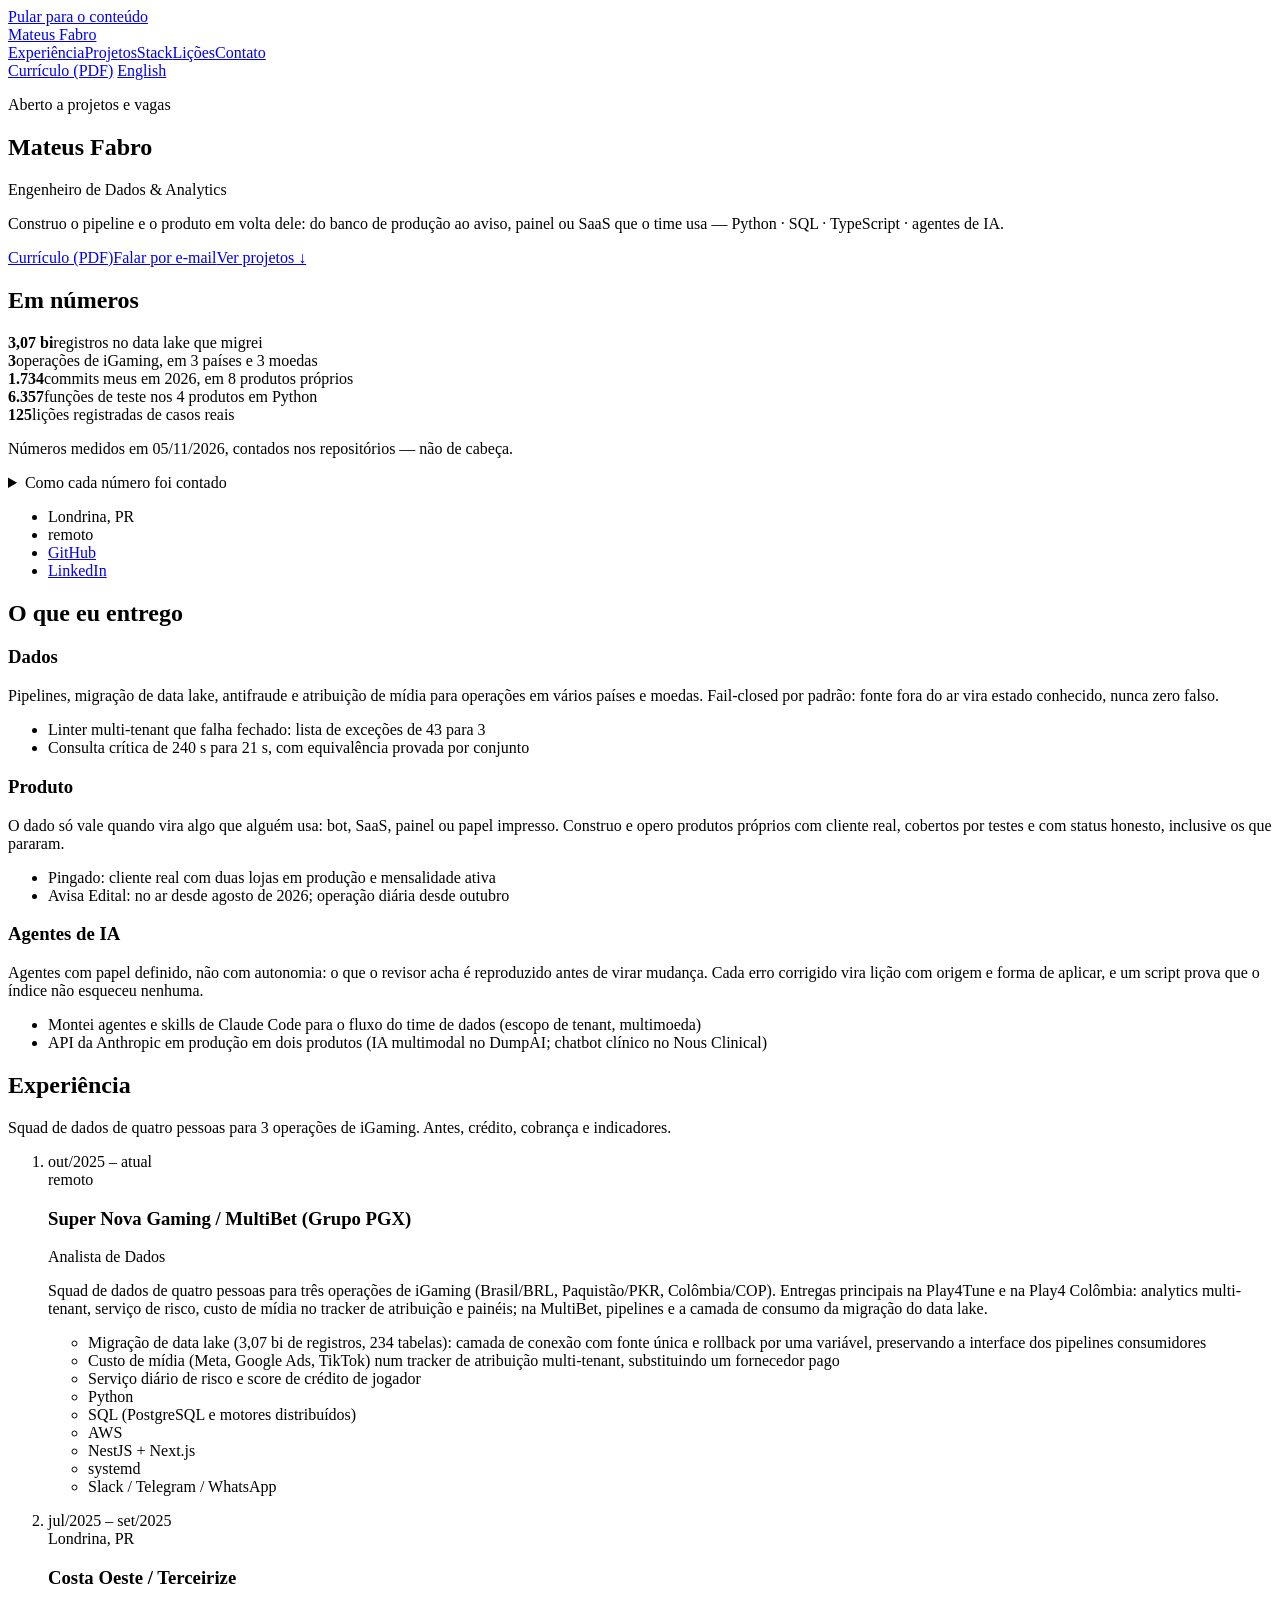
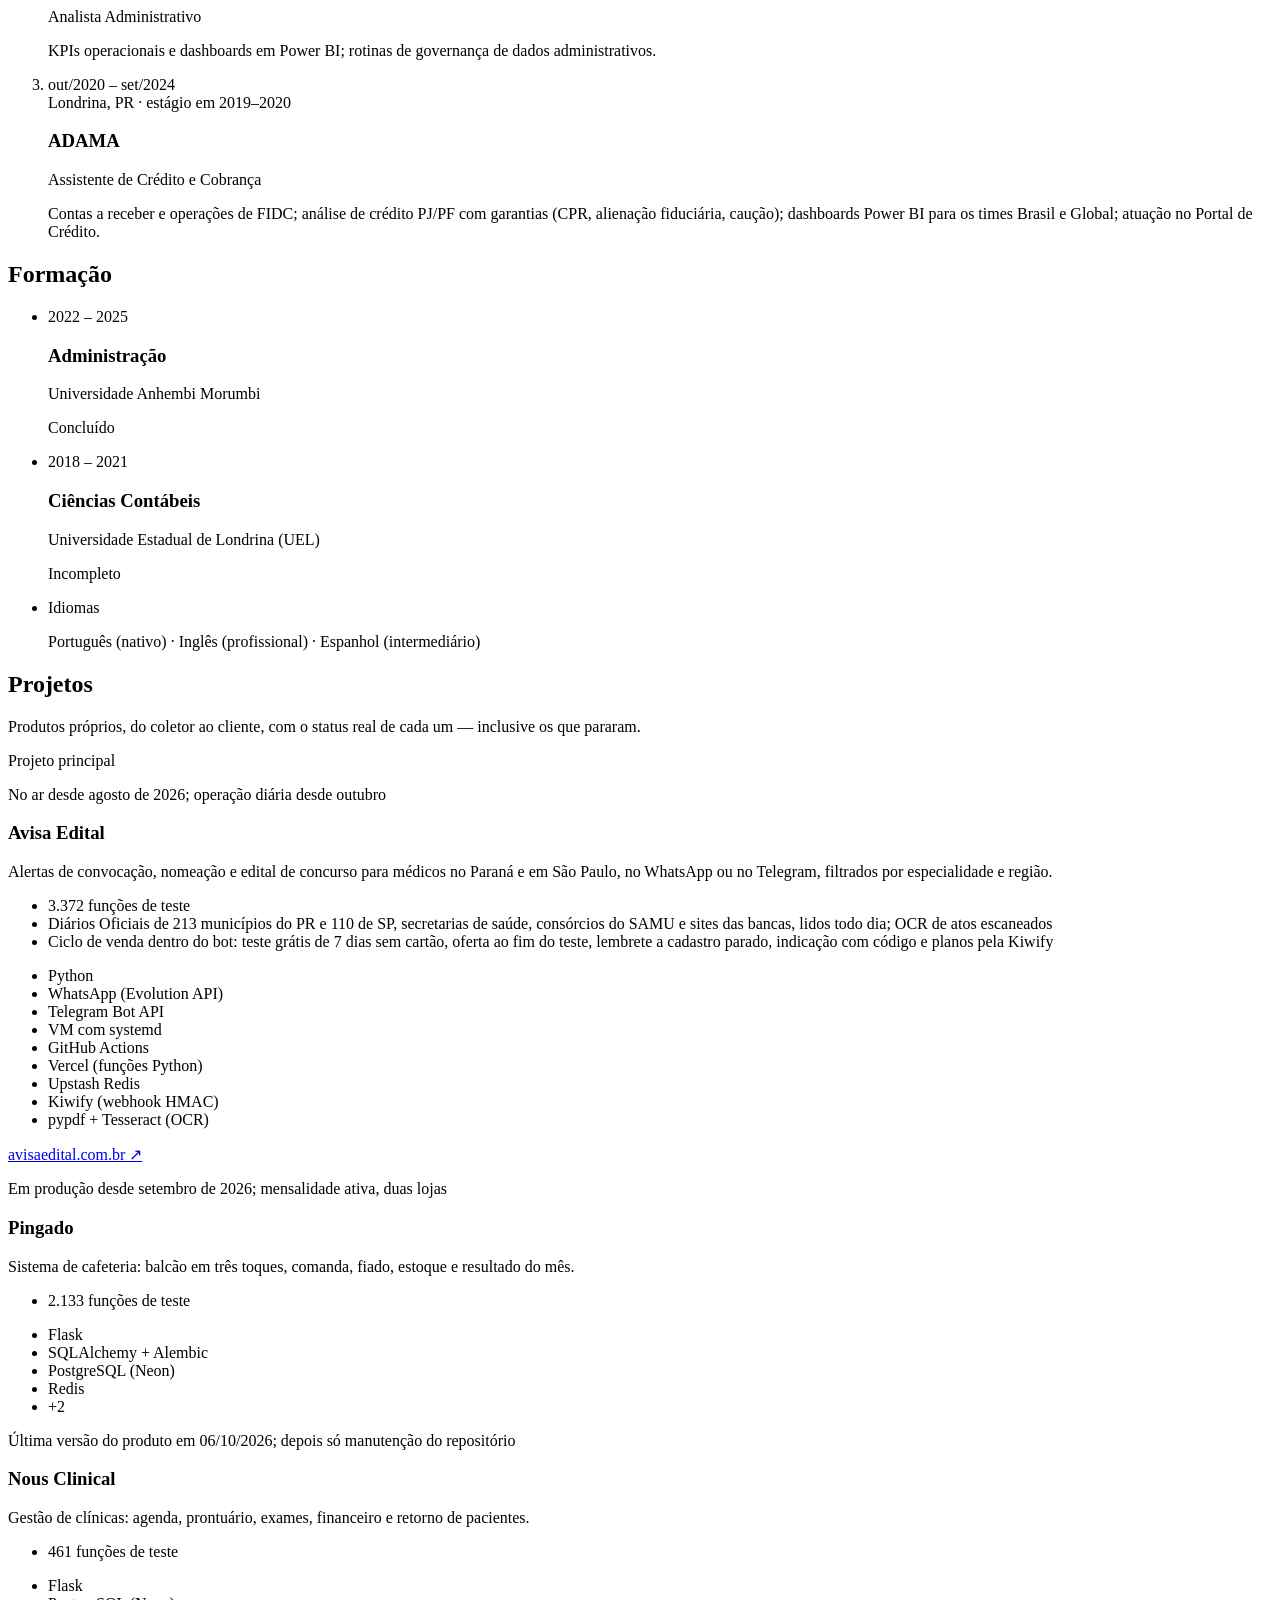
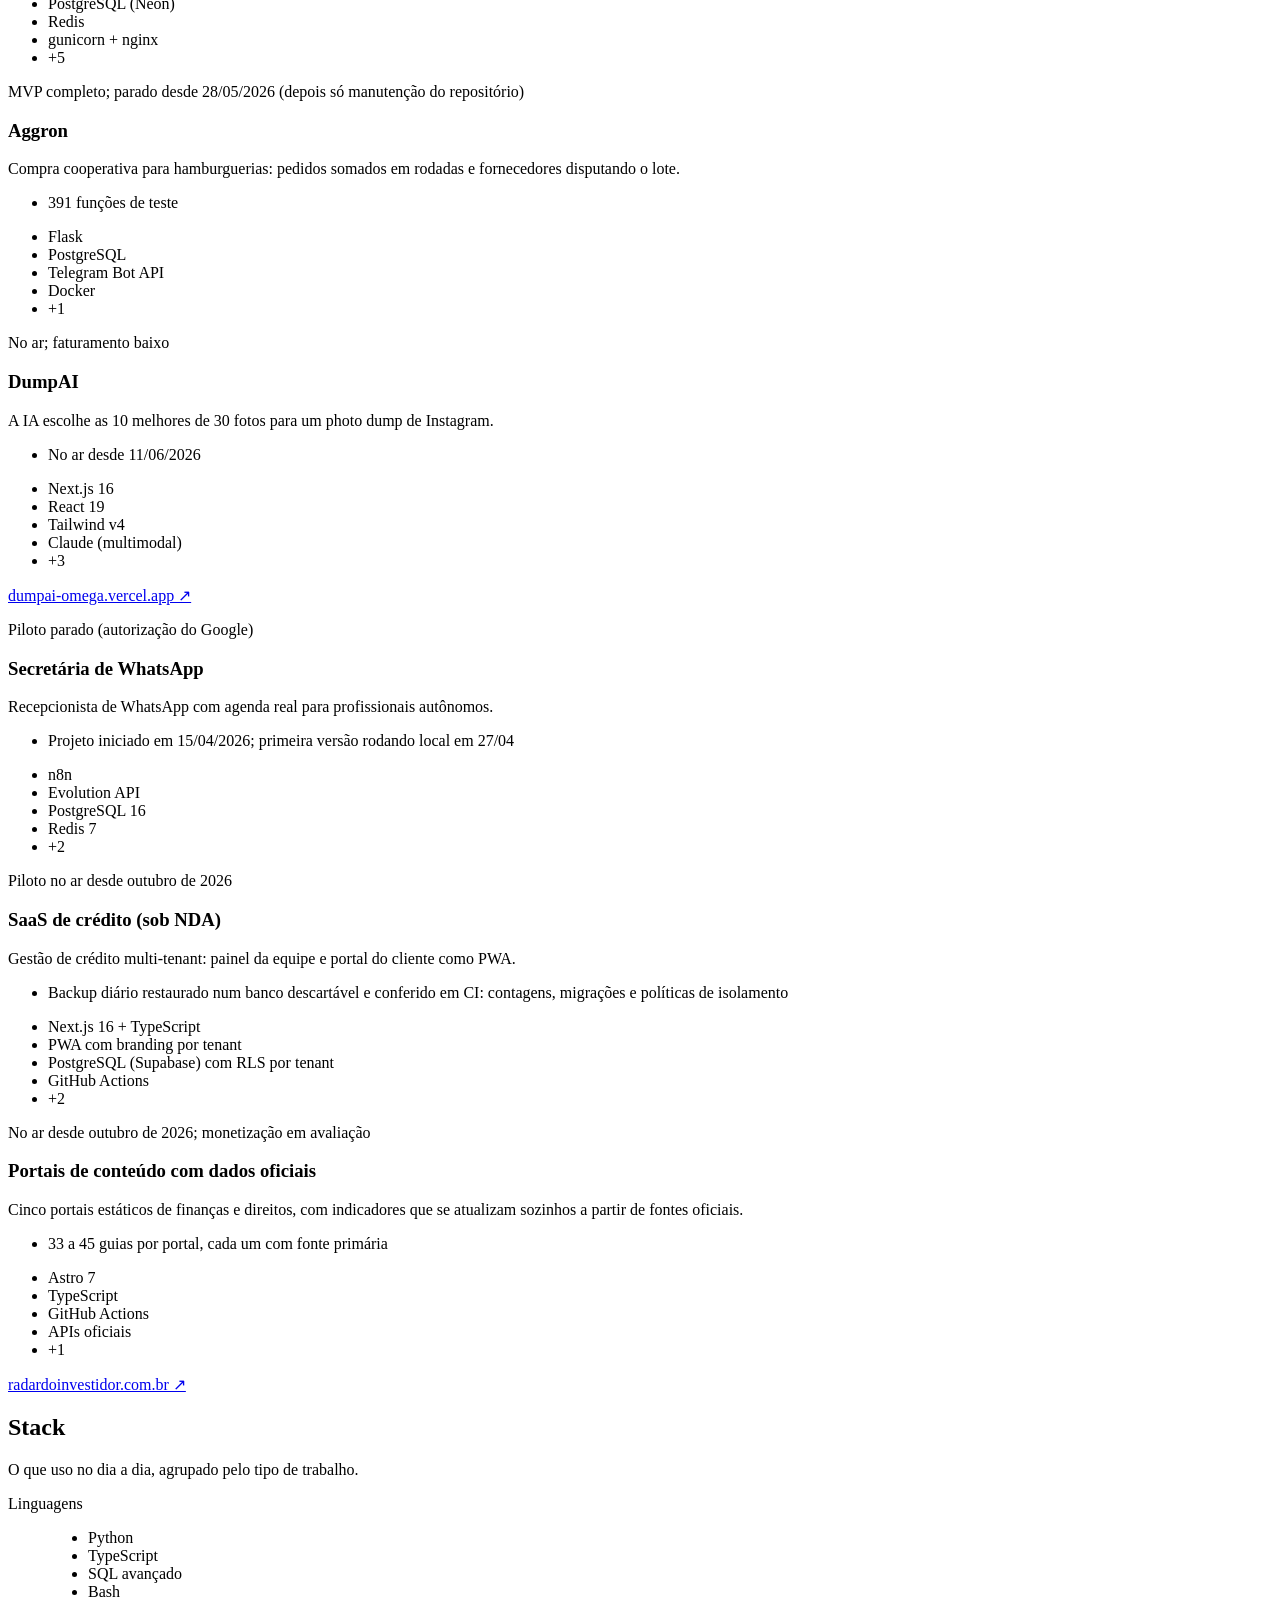
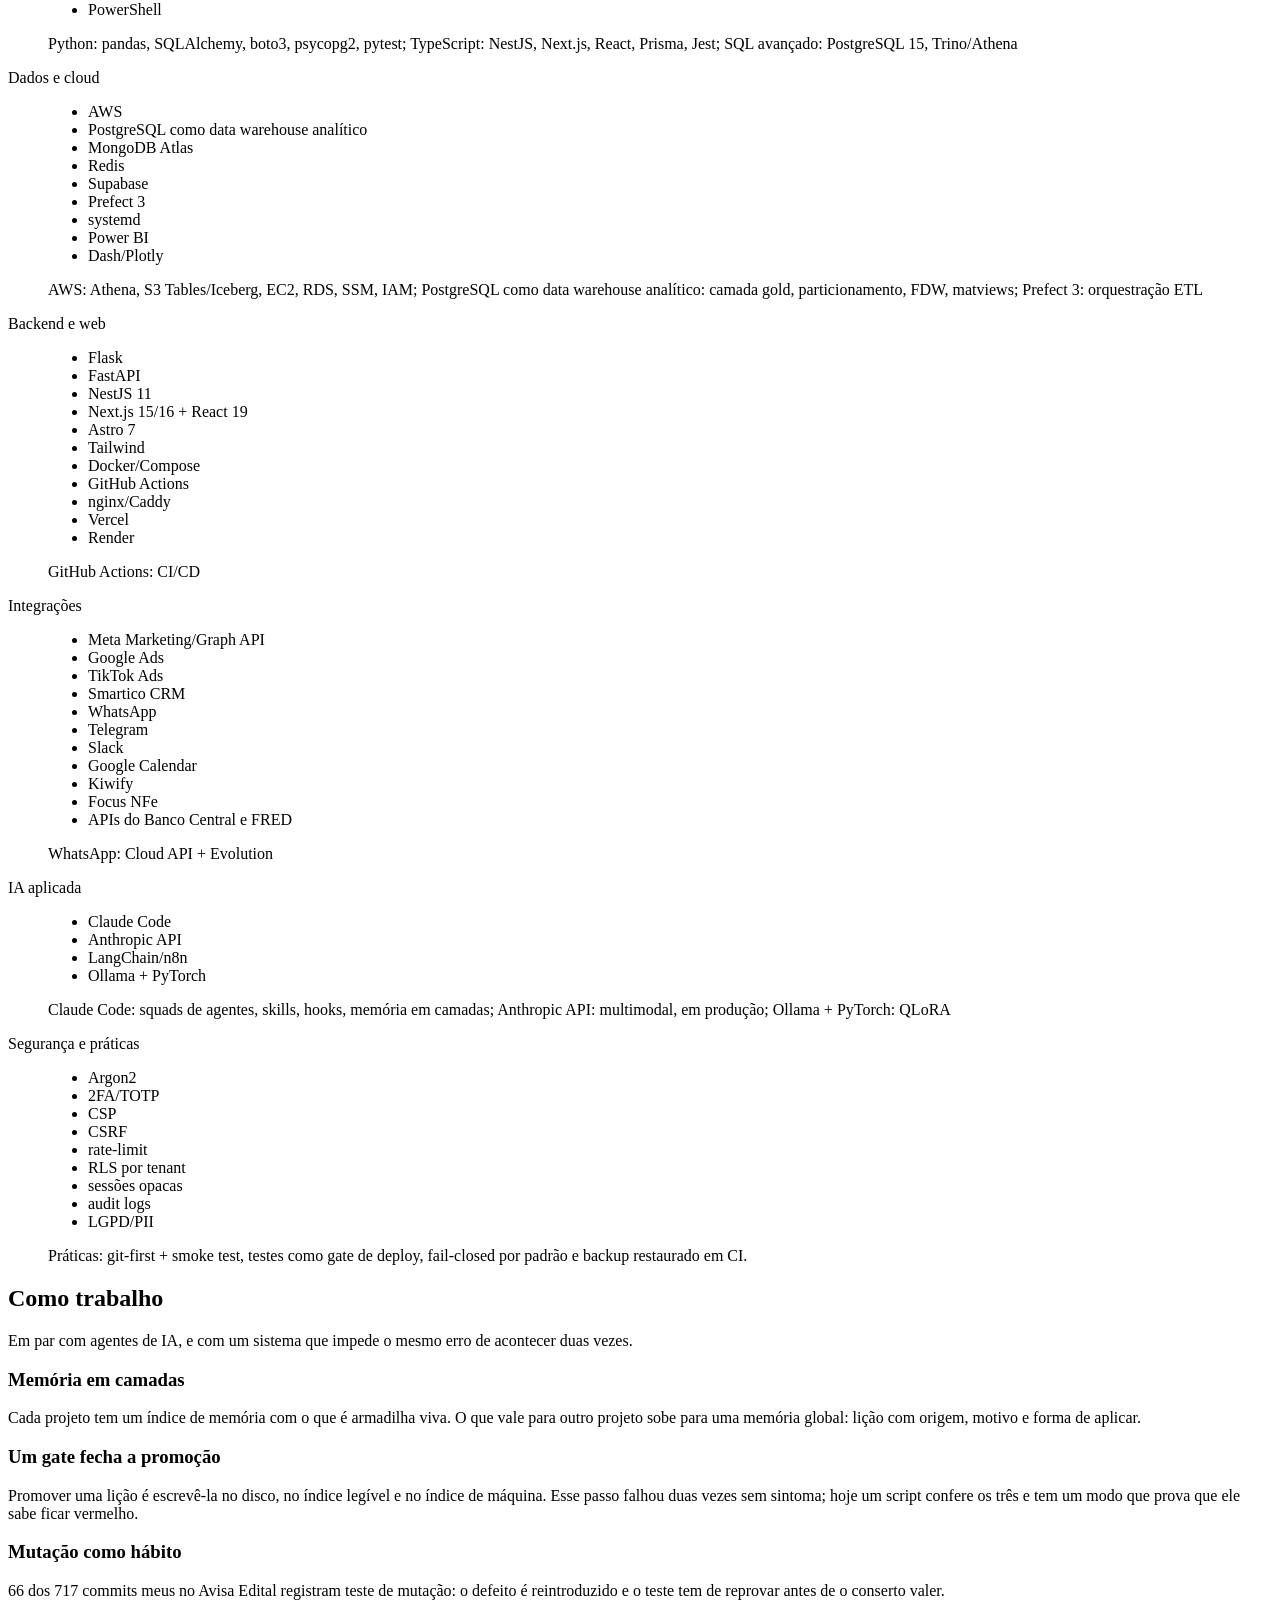
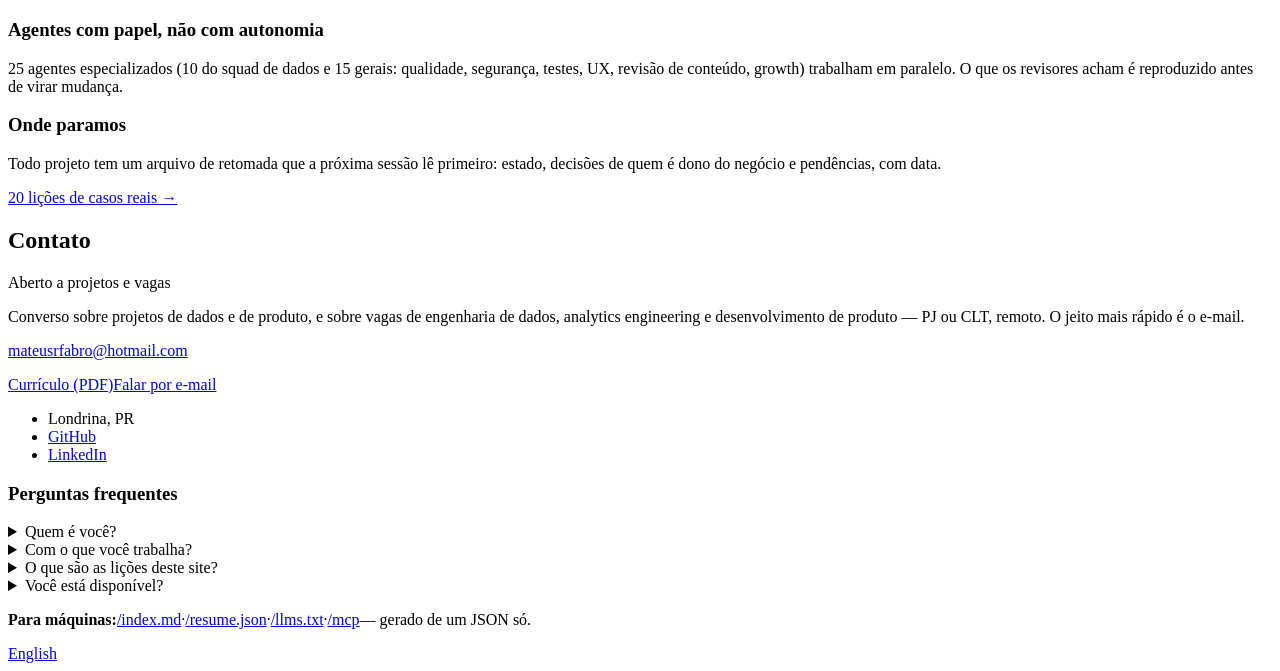
==== commit ba0d4747: "curriculo ATS: secoes padrao, datas MM/AAAA, cargo da vaga no topo, sem tabela, DOCX privado, destaq" ====
--- a/public/index.html
+++ b/public/index.html
@@ -59,7 +59,7 @@
 
 <section class="secao" id="entrega"><div class="wrap">
   <header class="secao-cab"><h2>O que eu entrego</h2></header>
-  <div class="pilares"><article class="pilar"><h3>Dados</h3><p>Pipelines, migração de data lake, antifraude e atribuição de mídia para operações em vários países e moedas. Fail-closed por padrão: fonte fora do ar vira estado conhecido, nunca zero falso.</p><ul class="marcas"><li>Linter multi-tenant que falha fechado: lista de exceções de 43 para 3</li><li>Consulta crítica de 240 s para 21 s, com equivalência provada por conjunto</li></ul></article><article class="pilar"><h3>Produto</h3><p>O dado só vale quando vira algo que alguém usa: bot, SaaS, painel ou papel impresso. Construo e opero produtos próprios com cliente real, cobertos por testes e com status honesto, inclusive os que pararam.</p><ul class="marcas"><li>Pingado: cliente real com duas lojas em produção e mensalidade ativa</li><li>Avisa Edital: no ar desde agosto de 2026; operação diária desde outubro</li></ul></article><article class="pilar"><h3>Agentes de IA</h3><p>Agentes com papel definido, não com autonomia: o que o revisor acha é reproduzido antes de virar mudança. Cada erro corrigido vira lição com origem e forma de aplicar, e um script prova que o índice não esqueceu nenhuma.</p><ul class="marcas"><li>Montei um squad de 25 agentes Claude Code com papel definido (10 do squad de dados + 15 gerais)</li><li>API da Anthropic em produção em dois produtos (IA multimodal no DumpAI; chatbot clínico no Nous Clinical)</li></ul></article></div>
+  <div class="pilares"><article class="pilar"><h3>Dados</h3><p>Pipelines, migração de data lake, antifraude e atribuição de mídia para operações em vários países e moedas. Fail-closed por padrão: fonte fora do ar vira estado conhecido, nunca zero falso.</p><ul class="marcas"><li>Linter multi-tenant que falha fechado: lista de exceções de 43 para 3</li><li>Consulta crítica de 240 s para 21 s, com equivalência provada por conjunto</li></ul></article><article class="pilar"><h3>Produto</h3><p>O dado só vale quando vira algo que alguém usa: bot, SaaS, painel ou papel impresso. Construo e opero produtos próprios com cliente real, cobertos por testes e com status honesto, inclusive os que pararam.</p><ul class="marcas"><li>Pingado: cliente real com duas lojas em produção e mensalidade ativa</li><li>Avisa Edital: no ar desde agosto de 2026; operação diária desde outubro</li></ul></article><article class="pilar"><h3>Agentes de IA</h3><p>Agentes com papel definido, não com autonomia: o que o revisor acha é reproduzido antes de virar mudança. Cada erro corrigido vira lição com origem e forma de aplicar, e um script prova que o índice não esqueceu nenhuma.</p><ul class="marcas"><li>Montei agentes e skills de Claude Code para o fluxo do time de dados (escopo de tenant, multimoeda)</li><li>API da Anthropic em produção em dois produtos (IA multimodal no DumpAI; chatbot clínico no Nous Clinical)</li></ul></article></div>
 </div></section>
 
 <section class="secao" id="experiencia"><div class="wrap">
@@ -166,7 +166,7 @@
 
 <section class="secao" id="stack"><div class="wrap">
   <header class="secao-cab"><h2>Stack</h2><p class="lead">O que uso no dia a dia, agrupado pelo tipo de trabalho.</p></header>
-  <dl class="stack"><div><dt>Linguagens</dt><dd><ul class="chips" aria-label="Linguagens"><li>Python</li><li>TypeScript</li><li>SQL avançado</li><li>Bash</li><li>PowerShell</li></ul><p class="chips-nota">Python: pandas, SQLAlchemy, boto3, psycopg2, pytest; TypeScript: NestJS, Next.js, React, Prisma, Jest; SQL avançado: PostgreSQL 15, Trino/Athena</p></dd></div><div><dt>Dados e cloud</dt><dd><ul class="chips" aria-label="Dados e cloud"><li>AWS</li><li>PostgreSQL</li><li>MongoDB Atlas</li><li>Redis</li><li>Supabase</li><li>Prefect 3</li><li>systemd</li></ul><p class="chips-nota">AWS: Athena, S3 Tables/Iceberg, EC2, RDS, SSM, IAM; PostgreSQL: particionamento, FDW, matviews</p></dd></div><div><dt>Backend e web</dt><dd><ul class="chips" aria-label="Backend e web"><li>Flask</li><li>FastAPI</li><li>NestJS 11</li><li>Next.js 15/16 + React 19</li><li>Astro 7</li><li>Tailwind</li><li>Docker/Compose</li><li>nginx/Caddy</li><li>Vercel</li><li>Render</li></ul></dd></div><div><dt>Integrações</dt><dd><ul class="chips" aria-label="Integrações"><li>Meta Marketing/Graph API</li><li>Google Ads</li><li>TikTok Ads</li><li>Smartico CRM</li><li>WhatsApp</li><li>Telegram</li><li>Slack</li><li>Google Calendar</li><li>Kiwify</li><li>Focus NFe</li><li>APIs do Banco Central e FRED</li></ul><p class="chips-nota">WhatsApp: Cloud API + Evolution</p></dd></div><div><dt>IA aplicada</dt><dd><ul class="chips" aria-label="IA aplicada"><li>Claude Code</li><li>Anthropic API</li><li>LangChain/n8n</li><li>Ollama + PyTorch</li></ul><p class="chips-nota">Claude Code: squads de agentes, skills, hooks, memória em camadas; Anthropic API: multimodal, em produção; Ollama + PyTorch: QLoRA</p></dd></div><div><dt>Segurança e práticas</dt><dd><ul class="chips" aria-label="Segurança e práticas"><li>Argon2</li><li>2FA/TOTP</li><li>CSP</li><li>CSRF</li><li>rate-limit</li><li>RLS por tenant</li><li>sessões opacas</li><li>audit logs</li><li>LGPD/PII</li></ul><p class="chips-nota">Práticas: git-first + smoke test, testes como gate de deploy, fail-closed por padrão e backup restaurado em CI.</p></dd></div></dl>
+  <dl class="stack"><div><dt>Linguagens</dt><dd><ul class="chips" aria-label="Linguagens"><li>Python</li><li>TypeScript</li><li>SQL avançado</li><li>Bash</li><li>PowerShell</li></ul><p class="chips-nota">Python: pandas, SQLAlchemy, boto3, psycopg2, pytest; TypeScript: NestJS, Next.js, React, Prisma, Jest; SQL avançado: PostgreSQL 15, Trino/Athena</p></dd></div><div><dt>Dados e cloud</dt><dd><ul class="chips" aria-label="Dados e cloud"><li>AWS</li><li>PostgreSQL como data warehouse analítico</li><li>MongoDB Atlas</li><li>Redis</li><li>Supabase</li><li>Prefect 3</li><li>systemd</li><li>Power BI</li><li>Dash/Plotly</li></ul><p class="chips-nota">AWS: Athena, S3 Tables/Iceberg, EC2, RDS, SSM, IAM; PostgreSQL como data warehouse analítico: camada gold, particionamento, FDW, matviews; Prefect 3: orquestração ETL</p></dd></div><div><dt>Backend e web</dt><dd><ul class="chips" aria-label="Backend e web"><li>Flask</li><li>FastAPI</li><li>NestJS 11</li><li>Next.js 15/16 + React 19</li><li>Astro 7</li><li>Tailwind</li><li>Docker/Compose</li><li>GitHub Actions</li><li>nginx/Caddy</li><li>Vercel</li><li>Render</li></ul><p class="chips-nota">GitHub Actions: CI/CD</p></dd></div><div><dt>Integrações</dt><dd><ul class="chips" aria-label="Integrações"><li>Meta Marketing/Graph API</li><li>Google Ads</li><li>TikTok Ads</li><li>Smartico CRM</li><li>WhatsApp</li><li>Telegram</li><li>Slack</li><li>Google Calendar</li><li>Kiwify</li><li>Focus NFe</li><li>APIs do Banco Central e FRED</li></ul><p class="chips-nota">WhatsApp: Cloud API + Evolution</p></dd></div><div><dt>IA aplicada</dt><dd><ul class="chips" aria-label="IA aplicada"><li>Claude Code</li><li>Anthropic API</li><li>LangChain/n8n</li><li>Ollama + PyTorch</li></ul><p class="chips-nota">Claude Code: squads de agentes, skills, hooks, memória em camadas; Anthropic API: multimodal, em produção; Ollama + PyTorch: QLoRA</p></dd></div><div><dt>Segurança e práticas</dt><dd><ul class="chips" aria-label="Segurança e práticas"><li>Argon2</li><li>2FA/TOTP</li><li>CSP</li><li>CSRF</li><li>rate-limit</li><li>RLS por tenant</li><li>sessões opacas</li><li>audit logs</li><li>LGPD/PII</li></ul><p class="chips-nota">Práticas: git-first + smoke test, testes como gate de deploy, fail-closed por padrão e backup restaurado em CI.</p></dd></div></dl>
 </div></section>
 
 <section class="secao" id="metodo"><div class="wrap">
